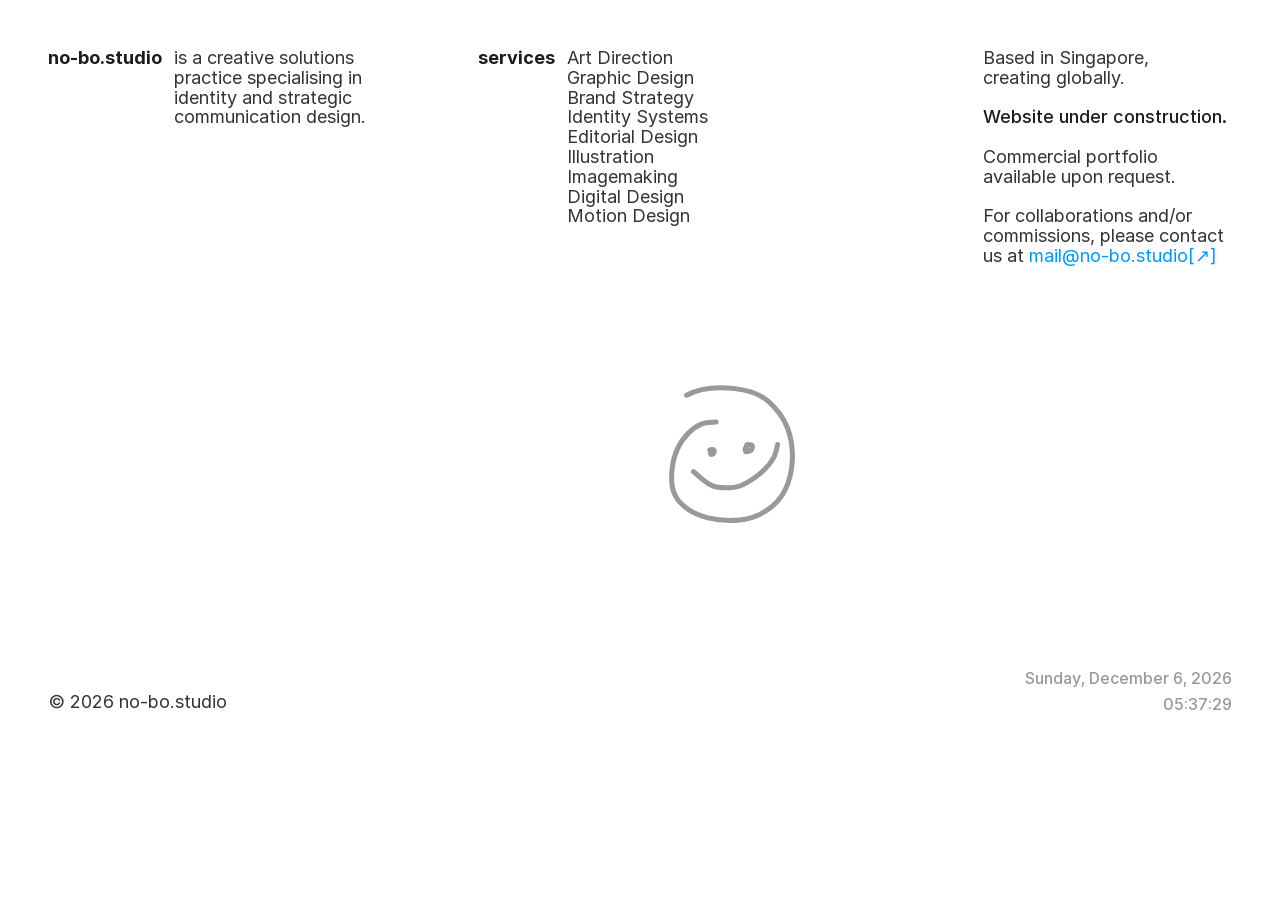
==== index.html @ 155f30db "refactoring" ====
<!doctype html>
<!-- Made in Framer · framer.com -->
<!-- Published Nov 24, 2026, 9:16 AM UTC -->
<html dir="ltr">
<head><script>(function(){var p=location.pathname;if(p.endsWith("/index.html")){history.replaceState(null,"",p.slice(0,-10))}})()</script><script>(function(){document.addEventListener("click",function(e){if(e.defaultPrevented||e.button!==0||e.metaKey||e.ctrlKey||e.shiftKey||e.altKey)return;var a=e.target&&e.target.closest?e.target.closest("a[href]"):null;if(!a)return;if(a.target&&a.target!=="_self")return;if(a.hasAttribute("download"))return;var href=a.getAttribute("href")||"";if(href.charAt(0)==="#")return;var u;try{u=new URL(a.href,location.href)}catch(err){return}if(u.origin!==location.origin)return;if(u.pathname===location.pathname&&u.hash)return;e.preventDefault();e.stopPropagation();location.assign(u.href)},true)})()</script><script>(function(){var M={"/sites/2MaW5WL0p1SSIeiV3jXvxr/searchIndex-KwrxrDygIwGu.json":"assets/framerusercontent.com/sites/2MaW5WL0p1SSIeiV3jXvxr/searchIndex-KwrxrDygIwGu.json","/sites/icons/default-favicon-light.v1.png":"assets/framerusercontent.com/sites/icons/default-favicon-light.v1.png","/sites/icons/default-favicon-dark.v1.png":"assets/framerusercontent.com/sites/icons/default-favicon-dark.v1.png","/sites/icons/default-touch-icon.v3.png":"assets/framerusercontent.com/sites/icons/default-touch-icon.v3.png","/assets/DpPBYI0sL4fYLgAkX8KXOPVt7c.woff2":"assets/framerusercontent.com/assets/DpPBYI0sL4fYLgAkX8KXOPVt7c.woff2","/assets/4RAEQdEOrcnDkhHiiCbJOw92Lk.woff2":"assets/framerusercontent.com/assets/4RAEQdEOrcnDkhHiiCbJOw92Lk.woff2","/assets/1K3W8DizY3v4emK8Mb08YHxTbs.woff2":"assets/framerusercontent.com/assets/1K3W8DizY3v4emK8Mb08YHxTbs.woff2","/assets/tUSCtfYVM1I1IchuyCwz9gDdQ.woff2":"assets/framerusercontent.com/assets/tUSCtfYVM1I1IchuyCwz9gDdQ.woff2","/assets/VgYFWiwsAC5OYxAycRXXvhze58.woff2":"assets/framerusercontent.com/assets/VgYFWiwsAC5OYxAycRXXvhze58.woff2","/assets/syRNPWzAMIrcJ3wIlPIP43KjQs.woff2":"assets/framerusercontent.com/assets/syRNPWzAMIrcJ3wIlPIP43KjQs.woff2","/assets/GIryZETIX4IFypco5pYZONKhJIo.woff2":"assets/framerusercontent.com/assets/GIryZETIX4IFypco5pYZONKhJIo.woff2","/assets/5vvr9Vy74if2I6bQbJvbw7SY1pQ.woff2":"assets/framerusercontent.com/assets/5vvr9Vy74if2I6bQbJvbw7SY1pQ.woff2","/assets/EOr0mi4hNtlgWNn9if640EZzXCo.woff2":"assets/framerusercontent.com/assets/EOr0mi4hNtlgWNn9if640EZzXCo.woff2","/assets/Y9k9QrlZAqio88Klkmbd8VoMQc.woff2":"assets/framerusercontent.com/assets/Y9k9QrlZAqio88Klkmbd8VoMQc.woff2","/assets/OYrD2tBIBPvoJXiIHnLoOXnY9M.woff2":"assets/framerusercontent.com/assets/OYrD2tBIBPvoJXiIHnLoOXnY9M.woff2","/assets/JeYwfuaPfZHQhEG8U5gtPDZ7WQ.woff2":"assets/framerusercontent.com/assets/JeYwfuaPfZHQhEG8U5gtPDZ7WQ.woff2","/assets/GrgcKwrN6d3Uz8EwcLHZxwEfC4.woff2":"assets/framerusercontent.com/assets/GrgcKwrN6d3Uz8EwcLHZxwEfC4.woff2","/assets/b6Y37FthZeALduNqHicBT6FutY.woff2":"assets/framerusercontent.com/assets/b6Y37FthZeALduNqHicBT6FutY.woff2","/assets/5A3Ce6C9YYmCjpQx9M4inSaKU.woff2":"assets/framerusercontent.com/assets/5A3Ce6C9YYmCjpQx9M4inSaKU.woff2","/assets/Qx95Xyt0Ka3SGhinnbXIGpEIyP4.woff2":"assets/framerusercontent.com/assets/Qx95Xyt0Ka3SGhinnbXIGpEIyP4.woff2","/assets/6mJuEAguuIuMog10gGvH5d3cl8.woff2":"assets/framerusercontent.com/assets/6mJuEAguuIuMog10gGvH5d3cl8.woff2","/assets/xYYWaj7wCU5zSQH0eXvSaS19wo.woff2":"assets/framerusercontent.com/assets/xYYWaj7wCU5zSQH0eXvSaS19wo.woff2","/assets/otTaNuNpVK4RbdlT7zDDdKvQBA.woff2":"assets/framerusercontent.com/assets/otTaNuNpVK4RbdlT7zDDdKvQBA.woff2","/assets/UjlFhCnUjxhNfep4oYBPqnEssyo.woff2":"assets/framerusercontent.com/assets/UjlFhCnUjxhNfep4oYBPqnEssyo.woff2","/assets/DolVirEGb34pEXEp8t8FQBSK4.woff2":"assets/framerusercontent.com/assets/DolVirEGb34pEXEp8t8FQBSK4.woff2","/sites/2MaW5WL0p1SSIeiV3jXvxr/rolldown-runtime.Bi-D_2cA.mjs":"assets/framerusercontent.com/sites/2MaW5WL0p1SSIeiV3jXvxr/rolldown-runtime.Bi-D_2cA.mjs","/sites/2MaW5WL0p1SSIeiV3jXvxr/react.Dxe_2v0O.mjs":"assets/framerusercontent.com/sites/2MaW5WL0p1SSIeiV3jXvxr/react.Dxe_2v0O.mjs","/sites/2MaW5WL0p1SSIeiV3jXvxr/framer.CsSkFF8_.mjs":"assets/framerusercontent.com/sites/2MaW5WL0p1SSIeiV3jXvxr/framer.CsSkFF8_.mjs","/sites/2MaW5WL0p1SSIeiV3jXvxr/motion.CuwoY8aL.mjs":"assets/framerusercontent.com/sites/2MaW5WL0p1SSIeiV3jXvxr/motion.CuwoY8aL.mjs","/sites/2MaW5WL0p1SSIeiV3jXvxr/mVbZShOIc-nPFTqxJP7Fo9s9KqLX1PnK6r_qUOQR1Wk._Ci90Tkh.mjs":"assets/framerusercontent.com/sites/2MaW5WL0p1SSIeiV3jXvxr/mVbZShOIc-nPFTqxJP7Fo9s9KqLX1PnK6r_qUOQR1Wk._Ci90Tkh.mjs","/sites/2MaW5WL0p1SSIeiV3jXvxr/shared-lib.SWsZBA0j.mjs":"assets/framerusercontent.com/sites/2MaW5WL0p1SSIeiV3jXvxr/shared-lib.SWsZBA0j.mjs","/sites/2MaW5WL0p1SSIeiV3jXvxr/script_main.DWJBTJcv.mjs":"assets/framerusercontent.com/sites/2MaW5WL0p1SSIeiV3jXvxr/script_main.DWJBTJcv.mjs","/sites/2MaW5WL0p1SSIeiV3jXvxr/SitesNotFoundPage.js@1.4.BOHQ73QI.mjs":"assets/framerusercontent.com/sites/2MaW5WL0p1SSIeiV3jXvxr/SitesNotFoundPage.js@1.4.BOHQ73QI.mjs","/sites/2MaW5WL0p1SSIeiV3jXvxr/aohXcfCEH7eLshUz3Ru8hwERbjwVtxq5cCDnwgn579k.DuET703B.mjs":"assets/framerusercontent.com/sites/2MaW5WL0p1SSIeiV3jXvxr/aohXcfCEH7eLshUz3Ru8hwERbjwVtxq5cCDnwgn579k.DuET703B.mjs","/sites/2MaW5WL0p1SSIeiV3jXvxr/PX9hIOIVM.DWhvZEci.mjs":"assets/framerusercontent.com/sites/2MaW5WL0p1SSIeiV3jXvxr/PX9hIOIVM.DWhvZEci.mjs","/assets/hyOgCu0Xnghbimh0pE8QTvtt2AU.woff2":"assets/framerusercontent.com/assets/hyOgCu0Xnghbimh0pE8QTvtt2AU.woff2","/assets/NeGmSOXrPBfEFIy5YZeHq17LEDA.woff2":"assets/framerusercontent.com/assets/NeGmSOXrPBfEFIy5YZeHq17LEDA.woff2","/assets/oYaAX5himiTPYuN8vLWnqBbfD2s.woff2":"assets/framerusercontent.com/assets/oYaAX5himiTPYuN8vLWnqBbfD2s.woff2","/assets/lEJLP4R0yuCaMCjSXYHtJw72M.woff2":"assets/framerusercontent.com/assets/lEJLP4R0yuCaMCjSXYHtJw72M.woff2","/assets/cRJyLNuTJR5jbyKzGi33wU9cqIQ.woff2":"assets/framerusercontent.com/assets/cRJyLNuTJR5jbyKzGi33wU9cqIQ.woff2","/assets/1ZFS7N918ojhhd0nQWdj3jz4w.woff2":"assets/framerusercontent.com/assets/1ZFS7N918ojhhd0nQWdj3jz4w.woff2","/assets/A0Wcc7NgXMjUuFdquHDrIZpzZw0.woff2":"assets/framerusercontent.com/assets/A0Wcc7NgXMjUuFdquHDrIZpzZw0.woff2","/assets/d3tHnaQIAeqiE5hGcRw4mmgWYU.woff2":"assets/framerusercontent.com/assets/d3tHnaQIAeqiE5hGcRw4mmgWYU.woff2","/third-party-assets/fontshare/":"assets/framerusercontent.com/third-party-assets/fontshare/index","/sites/2MaW5WL0p1SSIeiV3jXvxr/chunk.sFqYMxFT.DklLW49V.mjs":"assets/framerusercontent.com/sites/2MaW5WL0p1SSIeiV3jXvxr/chunk.sFqYMxFT.DklLW49V.mjs","/chunk-RYY4FSEL.mjs":"assets/app.framerstatic.com/chunk-RYY4FSEL.mjs","/chunk-42WXH4JZ.mjs":"assets/app.framerstatic.com/chunk-42WXH4JZ.mjs","/chunk-MXNP2GM4.mjs":"assets/app.framerstatic.com/chunk-MXNP2GM4.mjs","/chunk-WLHSDIGQ.mjs":"assets/app.framerstatic.com/chunk-WLHSDIGQ.mjs","/chunk-5QSN7R54.mjs":"assets/app.framerstatic.com/chunk-5QSN7R54.mjs","/editorbar.YBGK7A4L.mjs":"assets/app.framerstatic.com/editorbar.YBGK7A4L.mjs","/EditButton-OB4AEFGD.mjs":"assets/app.framerstatic.com/EditButton-OB4AEFGD.mjs","/editorbar.IBUAXZGG.css":"assets/app.framerstatic.com/editorbar.IBUAXZGG.css","/render-65KYGUKY.mjs":"assets/app.framerstatic.com/render-65KYGUKY.mjs","/chunk-3SJPTK4G.mjs":"assets/app.framerstatic.com/chunk-3SJPTK4G.mjs","/chunk-PKNDGHWV.mjs":"assets/app.framerstatic.com/chunk-PKNDGHWV.mjs","/chunk-T3EFZ3JU.mjs":"assets/app.framerstatic.com/chunk-T3EFZ3JU.mjs","/chunk-I7MTMVW2.mjs":"assets/app.framerstatic.com/chunk-I7MTMVW2.mjs","/chunk-WV5PYERC.mjs":"assets/app.framerstatic.com/chunk-WV5PYERC.mjs","/chunk-JGH4OEAT.mjs":"assets/app.framerstatic.com/chunk-JGH4OEAT.mjs","/chunk-UQU52PVD.mjs":"assets/app.framerstatic.com/chunk-UQU52PVD.mjs","/chunk-6LOQDKOR.mjs":"assets/app.framerstatic.com/chunk-6LOQDKOR.mjs","/chunk-3RY5YAQT.mjs":"assets/app.framerstatic.com/chunk-3RY5YAQT.mjs","/chunk-RXWDLVFT.mjs":"assets/app.framerstatic.com/chunk-RXWDLVFT.mjs","/chunk-CAERTWB7.mjs":"assets/app.framerstatic.com/chunk-CAERTWB7.mjs","/chunk-GNGFTJOE.mjs":"assets/app.framerstatic.com/chunk-GNGFTJOE.mjs","/chunk-X2LIJUAW.mjs":"assets/app.framerstatic.com/chunk-X2LIJUAW.mjs","/chunk-4LRWIK5D.mjs":"assets/app.framerstatic.com/chunk-4LRWIK5D.mjs","/chunk-HDAHN67Z.mjs":"assets/app.framerstatic.com/chunk-HDAHN67Z.mjs","/chunk-SCCCCPCG.mjs":"assets/app.framerstatic.com/chunk-SCCCCPCG.mjs","/chunk-QDCZOT6I.mjs":"assets/app.framerstatic.com/chunk-QDCZOT6I.mjs","/chunk-P4GS252O.mjs":"assets/app.framerstatic.com/chunk-P4GS252O.mjs","/chunk-JSNYRYM6.mjs":"assets/app.framerstatic.com/chunk-JSNYRYM6.mjs","/chunk-5T53KDGV.mjs":"assets/app.framerstatic.com/chunk-5T53KDGV.mjs","/chunk-3UQ5C4AE.mjs":"assets/app.framerstatic.com/chunk-3UQ5C4AE.mjs","/chunk-D3BIVQHH.mjs":"assets/app.framerstatic.com/chunk-D3BIVQHH.mjs","/chunk-C2OZNJJN.mjs":"assets/app.framerstatic.com/chunk-C2OZNJJN.mjs","/chunk-RMEGI76Q.mjs":"assets/app.framerstatic.com/chunk-RMEGI76Q.mjs","/chunk-S26LN3IY.mjs":"assets/app.framerstatic.com/chunk-S26LN3IY.mjs","/chunk-NZYBUZMG.mjs":"assets/app.framerstatic.com/chunk-NZYBUZMG.mjs","/chunk-FIJLBKPU.mjs":"assets/app.framerstatic.com/chunk-FIJLBKPU.mjs","/chunk-V3C5CSFI.mjs":"assets/app.framerstatic.com/chunk-V3C5CSFI.mjs","/chunk-OUQ7QHER.mjs":"assets/app.framerstatic.com/chunk-OUQ7QHER.mjs","/chunk-HGO5MPGE.mjs":"assets/app.framerstatic.com/chunk-HGO5MPGE.mjs","/chunk-6ACR5S7Z.mjs":"assets/app.framerstatic.com/chunk-6ACR5S7Z.mjs","/chunk-MPTFWPOB.mjs":"assets/app.framerstatic.com/chunk-MPTFWPOB.mjs","/chunk-BVAR37OC.mjs":"assets/app.framerstatic.com/chunk-BVAR37OC.mjs","/chunk-N27G2WQY.mjs":"assets/app.framerstatic.com/chunk-N27G2WQY.mjs","/chunk-E2B4PANW.mjs":"assets/app.framerstatic.com/chunk-E2B4PANW.mjs","/chunk-IHWNO6UM.mjs":"assets/app.framerstatic.com/chunk-IHWNO6UM.mjs","/chunk-SAZULEG5.mjs":"assets/app.framerstatic.com/chunk-SAZULEG5.mjs","/chunk-73DCT4FW.mjs":"assets/app.framerstatic.com/chunk-73DCT4FW.mjs","/chunk-L2QYKMOJ.mjs":"assets/app.framerstatic.com/chunk-L2QYKMOJ.mjs","/chunk-N7B4X7FB.mjs":"assets/app.framerstatic.com/chunk-N7B4X7FB.mjs","/chunk-Q652OIYH.mjs":"assets/app.framerstatic.com/chunk-Q652OIYH.mjs","/chunk-FNXVRUN6.mjs":"assets/app.framerstatic.com/chunk-FNXVRUN6.mjs","/chunk-DVLP366F.mjs":"assets/app.framerstatic.com/chunk-DVLP366F.mjs","/chunk-NU7BJZ44.mjs":"assets/app.framerstatic.com/chunk-NU7BJZ44.mjs","/chunk-SPWEZONX.mjs":"assets/app.framerstatic.com/chunk-SPWEZONX.mjs","/chunk-N4BXE2AG.mjs":"assets/app.framerstatic.com/chunk-N4BXE2AG.mjs","/chunk-EZMDKA7N.mjs":"assets/app.framerstatic.com/chunk-EZMDKA7N.mjs","/chunk-IAW7TGBB.mjs":"assets/app.framerstatic.com/chunk-IAW7TGBB.mjs","/chunk-DHZWEIEI.mjs":"assets/app.framerstatic.com/chunk-DHZWEIEI.mjs","/chunk-SUBNU7AC.mjs":"assets/app.framerstatic.com/chunk-SUBNU7AC.mjs","/chunk-EHVYGNVJ.mjs":"assets/app.framerstatic.com/chunk-EHVYGNVJ.mjs","/chunk-S2C65JSS.mjs":"assets/app.framerstatic.com/chunk-S2C65JSS.mjs","/chunk-ZFHRVFFY.mjs":"assets/app.framerstatic.com/chunk-ZFHRVFFY.mjs","/chunk-AYYBTPZU.mjs":"assets/app.framerstatic.com/chunk-AYYBTPZU.mjs","/chunk-STDMHL4N.mjs":"assets/app.framerstatic.com/chunk-STDMHL4N.mjs","/chunk-VBCXFFMV.mjs":"assets/app.framerstatic.com/chunk-VBCXFFMV.mjs","/chunk-TNIU34OT.mjs":"assets/app.framerstatic.com/chunk-TNIU34OT.mjs","/chunk-36CHR5VT.mjs":"assets/app.framerstatic.com/chunk-36CHR5VT.mjs","/chunk-I4WV5YGI.mjs":"assets/app.framerstatic.com/chunk-I4WV5YGI.mjs","/chunk-GL2DDCC4.mjs":"assets/app.framerstatic.com/chunk-GL2DDCC4.mjs","/chunk-2BUQYWAH.mjs":"assets/app.framerstatic.com/chunk-2BUQYWAH.mjs","/chunk-PDKBVTLH.mjs":"assets/app.framerstatic.com/chunk-PDKBVTLH.mjs","/chunk-5J75RUHV.mjs":"assets/app.framerstatic.com/chunk-5J75RUHV.mjs","/chunk-5S6GKLNN.mjs":"assets/app.framerstatic.com/chunk-5S6GKLNN.mjs","/chunk-FUQZY6JN.mjs":"assets/app.framerstatic.com/chunk-FUQZY6JN.mjs","/chunk-GV47JEYI.mjs":"assets/app.framerstatic.com/chunk-GV47JEYI.mjs","/chunk-GHARU3XL.mjs":"assets/app.framerstatic.com/chunk-GHARU3XL.mjs","/chunk-SJ7DPF6D.mjs":"assets/app.framerstatic.com/chunk-SJ7DPF6D.mjs","/chunk-R2S4D7RI.mjs":"assets/app.framerstatic.com/chunk-R2S4D7RI.mjs","/chunk-R4EK2ZR6.mjs":"assets/app.framerstatic.com/chunk-R4EK2ZR6.mjs","/chunk-XVUSVSNR.mjs":"assets/app.framerstatic.com/chunk-XVUSVSNR.mjs","/chunk-E5B536XW.mjs":"assets/app.framerstatic.com/chunk-E5B536XW.mjs","/chunk-IMRSUNRW.mjs":"assets/app.framerstatic.com/chunk-IMRSUNRW.mjs","/chunk-2MT7RTZU.mjs":"assets/app.framerstatic.com/chunk-2MT7RTZU.mjs","/chunk-EJODT6IP.mjs":"assets/app.framerstatic.com/chunk-EJODT6IP.mjs","/chunk-HQMZV6DP.mjs":"assets/app.framerstatic.com/chunk-HQMZV6DP.mjs","/chunk-JC352MJC.mjs":"assets/app.framerstatic.com/chunk-JC352MJC.mjs","/chunk-WBRHMFUJ.mjs":"assets/app.framerstatic.com/chunk-WBRHMFUJ.mjs","/chunk-Z5HMR6I5.mjs":"assets/app.framerstatic.com/chunk-Z5HMR6I5.mjs","/chunk-IPJJDYIR.mjs":"assets/app.framerstatic.com/chunk-IPJJDYIR.mjs","/chunk-BLSKQ6TG.mjs":"assets/app.framerstatic.com/chunk-BLSKQ6TG.mjs","/chunk-JHU5KKUH.mjs":"assets/app.framerstatic.com/chunk-JHU5KKUH.mjs","/chunk-RYFGM7EN.mjs":"assets/app.framerstatic.com/chunk-RYFGM7EN.mjs","/chunk-ETLWQA6D.mjs":"assets/app.framerstatic.com/chunk-ETLWQA6D.mjs","/chunk-Y55C467E.mjs":"assets/app.framerstatic.com/chunk-Y55C467E.mjs","/chunk-UCJJ5JNT.mjs":"assets/app.framerstatic.com/chunk-UCJJ5JNT.mjs","/chunk-GCZBEZS4.mjs":"assets/app.framerstatic.com/chunk-GCZBEZS4.mjs","/chunk-6XCHZ6JF.mjs":"assets/app.framerstatic.com/chunk-6XCHZ6JF.mjs","/chunk-TU5EZ6HY.mjs":"assets/app.framerstatic.com/chunk-TU5EZ6HY.mjs","/chunk-4GL23XDC.mjs":"assets/app.framerstatic.com/chunk-4GL23XDC.mjs","/chunk-5XPTMCOL.mjs":"assets/app.framerstatic.com/chunk-5XPTMCOL.mjs","/chunk-OQKRZLQK.mjs":"assets/app.framerstatic.com/chunk-OQKRZLQK.mjs","/chunk-KXSQRZ7J.mjs":"assets/app.framerstatic.com/chunk-KXSQRZ7J.mjs","/chunk-EHWAAKT7.mjs":"assets/app.framerstatic.com/chunk-EHWAAKT7.mjs","/chunk-JM5XONPQ.mjs":"assets/app.framerstatic.com/chunk-JM5XONPQ.mjs","/chunk-MYSAMYRY.mjs":"assets/app.framerstatic.com/chunk-MYSAMYRY.mjs","/chunk-XFC6OVIX.mjs":"assets/app.framerstatic.com/chunk-XFC6OVIX.mjs","/chunk-2Z4UPA7G.mjs":"assets/app.framerstatic.com/chunk-2Z4UPA7G.mjs","/chunk-HXTI6XJ4.mjs":"assets/app.framerstatic.com/chunk-HXTI6XJ4.mjs","/chunk-CDPPSWHD.mjs":"assets/app.framerstatic.com/chunk-CDPPSWHD.mjs","/chunk-D3SZBJZX.mjs":"assets/app.framerstatic.com/chunk-D3SZBJZX.mjs","/chunk-PPVLWIXN.mjs":"assets/app.framerstatic.com/chunk-PPVLWIXN.mjs","/chunk-LB6X3CLW.mjs":"assets/app.framerstatic.com/chunk-LB6X3CLW.mjs","/chunk-HDO2UBC4.mjs":"assets/app.framerstatic.com/chunk-HDO2UBC4.mjs","/chunk-IV6636GP.mjs":"assets/app.framerstatic.com/chunk-IV6636GP.mjs","/chunk-65U5SPEK.mjs":"assets/app.framerstatic.com/chunk-65U5SPEK.mjs","/chunk-OGQCKB6U.mjs":"assets/app.framerstatic.com/chunk-OGQCKB6U.mjs","/chunk-3BNSQ6R3.mjs":"assets/app.framerstatic.com/chunk-3BNSQ6R3.mjs","/chunk-YY75G3LC.mjs":"assets/app.framerstatic.com/chunk-YY75G3LC.mjs","/chunk-YV5BFUPQ.mjs":"assets/app.framerstatic.com/chunk-YV5BFUPQ.mjs","/chunk-47P32JLD.mjs":"assets/app.framerstatic.com/chunk-47P32JLD.mjs","/chunk-B7BQE4AL.mjs":"assets/app.framerstatic.com/chunk-B7BQE4AL.mjs","/chunk-KTKATVTP.mjs":"assets/app.framerstatic.com/chunk-KTKATVTP.mjs","/chunk-WPWSHZF5.mjs":"assets/app.framerstatic.com/chunk-WPWSHZF5.mjs","/chunk-44GVXXDT.mjs":"assets/app.framerstatic.com/chunk-44GVXXDT.mjs","/chunk-L3YVT7EC.mjs":"assets/app.framerstatic.com/chunk-L3YVT7EC.mjs","/chunk-5KYL5TZI.mjs":"assets/app.framerstatic.com/chunk-5KYL5TZI.mjs","/chunk-SQ6A2IIP.mjs":"assets/app.framerstatic.com/chunk-SQ6A2IIP.mjs","/chunk-F6QL2AIZ.mjs":"assets/app.framerstatic.com/chunk-F6QL2AIZ.mjs","/chunk-QTR6HXNT.mjs":"assets/app.framerstatic.com/chunk-QTR6HXNT.mjs","/chunk-42CIUZMR.mjs":"assets/app.framerstatic.com/chunk-42CIUZMR.mjs","/chunk-R5KKA5LS.mjs":"assets/app.framerstatic.com/chunk-R5KKA5LS.mjs","/chunk-E6Z62TTN.mjs":"assets/app.framerstatic.com/chunk-E6Z62TTN.mjs","/chunk-YT5HHZEW.mjs":"assets/app.framerstatic.com/chunk-YT5HHZEW.mjs","/chunk-K6L5GVTR.mjs":"assets/app.framerstatic.com/chunk-K6L5GVTR.mjs","/chunk-C66LYCLJ.mjs":"assets/app.framerstatic.com/chunk-C66LYCLJ.mjs","/chunk-4ZT5FTBN.mjs":"assets/app.framerstatic.com/chunk-4ZT5FTBN.mjs","/chunk-S2FHOYIY.mjs":"assets/app.framerstatic.com/chunk-S2FHOYIY.mjs","/chunk-W6JMGLYX.mjs":"assets/app.framerstatic.com/chunk-W6JMGLYX.mjs","/chunk-QNOOB75K.mjs":"assets/app.framerstatic.com/chunk-QNOOB75K.mjs","/chunk-LYHCYR5Y.mjs":"assets/app.framerstatic.com/chunk-LYHCYR5Y.mjs","/chunk-P6Q3LWLD.mjs":"assets/app.framerstatic.com/chunk-P6Q3LWLD.mjs","/chunk-LJSYJA5R.mjs":"assets/app.framerstatic.com/chunk-LJSYJA5R.mjs","/chunk-W4K45MJ6.mjs":"assets/app.framerstatic.com/chunk-W4K45MJ6.mjs","/chunk-PMKXZ4WJ.mjs":"assets/app.framerstatic.com/chunk-PMKXZ4WJ.mjs","/chunk-DWEQS5LX.mjs":"assets/app.framerstatic.com/chunk-DWEQS5LX.mjs","/chunk-PP2DUQOO.mjs":"assets/app.framerstatic.com/chunk-PP2DUQOO.mjs","/chunk-GQBRCDYK.mjs":"assets/app.framerstatic.com/chunk-GQBRCDYK.mjs","/chunk-E72JYPC5.mjs":"assets/app.framerstatic.com/chunk-E72JYPC5.mjs","/chunk-G3KF7MVA.mjs":"assets/app.framerstatic.com/chunk-G3KF7MVA.mjs","/chunk-V5N5MYOO.mjs":"assets/app.framerstatic.com/chunk-V5N5MYOO.mjs","/chunk-P7RVVTNH.mjs":"assets/app.framerstatic.com/chunk-P7RVVTNH.mjs","/chunk-TS24LVSZ.mjs":"assets/app.framerstatic.com/chunk-TS24LVSZ.mjs","/chunk-B2EH73GW.mjs":"assets/app.framerstatic.com/chunk-B2EH73GW.mjs","/chunk-VD6KMVU6.mjs":"assets/app.framerstatic.com/chunk-VD6KMVU6.mjs","/chunk-RM2JK3Y4.mjs":"assets/app.framerstatic.com/chunk-RM2JK3Y4.mjs","/chunk-MJKUC5N4.mjs":"assets/app.framerstatic.com/chunk-MJKUC5N4.mjs","/chunk-AZXT5MI7.mjs":"assets/app.framerstatic.com/chunk-AZXT5MI7.mjs","/chunk-JX62DR2S.mjs":"assets/app.framerstatic.com/chunk-JX62DR2S.mjs","/chunk-55TARNRL.mjs":"assets/app.framerstatic.com/chunk-55TARNRL.mjs","/chunk-3RZKUGJU.mjs":"assets/app.framerstatic.com/chunk-3RZKUGJU.mjs","/chunk-ZN6XA7TQ.mjs":"assets/app.framerstatic.com/chunk-ZN6XA7TQ.mjs","/chunk-4HRYW54D.mjs":"assets/app.framerstatic.com/chunk-4HRYW54D.mjs","/chunk-QMCKFPIA.mjs":"assets/app.framerstatic.com/chunk-QMCKFPIA.mjs","/chunk-GZJMD5PQ.mjs":"assets/app.framerstatic.com/chunk-GZJMD5PQ.mjs","/chunk-EKYJNLIX.mjs":"assets/app.framerstatic.com/chunk-EKYJNLIX.mjs","/chunk-SJ5ZASSS.mjs":"assets/app.framerstatic.com/chunk-SJ5ZASSS.mjs","/chunk-I5YNBBIS.mjs":"assets/app.framerstatic.com/chunk-I5YNBBIS.mjs","/chunk-R42XQ7VY.mjs":"assets/app.framerstatic.com/chunk-R42XQ7VY.mjs","/chunk-AM4LK65D.mjs":"assets/app.framerstatic.com/chunk-AM4LK65D.mjs","/chunk-FYI3WVDW.mjs":"assets/app.framerstatic.com/chunk-FYI3WVDW.mjs","/chunk-YS3B4HMG.mjs":"assets/app.framerstatic.com/chunk-YS3B4HMG.mjs","/chunk-XFJO2D5H.mjs":"assets/app.framerstatic.com/chunk-XFJO2D5H.mjs","/chunk-V6H3EL63.mjs":"assets/app.framerstatic.com/chunk-V6H3EL63.mjs","/chunk-JWGMWLDG.mjs":"assets/app.framerstatic.com/chunk-JWGMWLDG.mjs","/chunk-3DO2FQVH.mjs":"assets/app.framerstatic.com/chunk-3DO2FQVH.mjs","/chunk-P5P54LX6.mjs":"assets/app.framerstatic.com/chunk-P5P54LX6.mjs","/chunk-IMG6DEFK.mjs":"assets/app.framerstatic.com/chunk-IMG6DEFK.mjs","/chunk-UAFAQVPO.mjs":"assets/app.framerstatic.com/chunk-UAFAQVPO.mjs","/chunk-R3RMO3B5.mjs":"assets/app.framerstatic.com/chunk-R3RMO3B5.mjs","/chunk-7WJ42D6X.mjs":"assets/app.framerstatic.com/chunk-7WJ42D6X.mjs","/chunk-XNIFBQQE.mjs":"assets/app.framerstatic.com/chunk-XNIFBQQE.mjs","/chunk-X27LL6OM.mjs":"assets/app.framerstatic.com/chunk-X27LL6OM.mjs","/chunk-KQFSP5HO.mjs":"assets/app.framerstatic.com/chunk-KQFSP5HO.mjs","/chunk-R23XQVNE.mjs":"assets/app.framerstatic.com/chunk-R23XQVNE.mjs","/chunk-V3XWMOW5.mjs":"assets/app.framerstatic.com/chunk-V3XWMOW5.mjs","/chunk-3JXINZRV.mjs":"assets/app.framerstatic.com/chunk-3JXINZRV.mjs","/chunk-MYL546Y2.mjs":"assets/app.framerstatic.com/chunk-MYL546Y2.mjs","/chunk-ISW56VHA.mjs":"assets/app.framerstatic.com/chunk-ISW56VHA.mjs","/chunk-FWZ2NLE7.mjs":"assets/app.framerstatic.com/chunk-FWZ2NLE7.mjs","/chunk-O5WG5ZBQ.mjs":"assets/app.framerstatic.com/chunk-O5WG5ZBQ.mjs","/chunk-3PRKS5EZ.mjs":"assets/app.framerstatic.com/chunk-3PRKS5EZ.mjs","/chunk-LVTM6NBN.mjs":"assets/app.framerstatic.com/chunk-LVTM6NBN.mjs","/chunk-AHBUMA74.mjs":"assets/app.framerstatic.com/chunk-AHBUMA74.mjs","/chunk-TRVJY6EG.mjs":"assets/app.framerstatic.com/chunk-TRVJY6EG.mjs","/chunk-LXU2WA5P.mjs":"assets/app.framerstatic.com/chunk-LXU2WA5P.mjs","/chunk-C2K5WN7U.mjs":"assets/app.framerstatic.com/chunk-C2K5WN7U.mjs","/chunk-URU7V73L.mjs":"assets/app.framerstatic.com/chunk-URU7V73L.mjs","/chunk-LM5CTTO2.mjs":"assets/app.framerstatic.com/chunk-LM5CTTO2.mjs","/chunk-QFU6OGL3.mjs":"assets/app.framerstatic.com/chunk-QFU6OGL3.mjs","/chunk-NJXSBLUG.mjs":"assets/app.framerstatic.com/chunk-NJXSBLUG.mjs","/chunk-B5RAPL46.mjs":"assets/app.framerstatic.com/chunk-B5RAPL46.mjs","/chunk-WBTAMOXF.mjs":"assets/app.framerstatic.com/chunk-WBTAMOXF.mjs","/chunk-MSHSIAEI.mjs":"assets/app.framerstatic.com/chunk-MSHSIAEI.mjs","/chunk-FZ6XN7HW.mjs":"assets/app.framerstatic.com/chunk-FZ6XN7HW.mjs","/chunk-RNHTTH2C.mjs":"assets/app.framerstatic.com/chunk-RNHTTH2C.mjs","/chunk-Q6UY42VS.mjs":"assets/app.framerstatic.com/chunk-Q6UY42VS.mjs","/chunk-WRBBN7SY.mjs":"assets/app.framerstatic.com/chunk-WRBBN7SY.mjs","/chunk-2CEDOG4D.mjs":"assets/app.framerstatic.com/chunk-2CEDOG4D.mjs","/chunk-REJ2XCEK.mjs":"assets/app.framerstatic.com/chunk-REJ2XCEK.mjs","/chunk-2Z6RNT3X.mjs":"assets/app.framerstatic.com/chunk-2Z6RNT3X.mjs","/chunk-6GEOGNHE.mjs":"assets/app.framerstatic.com/chunk-6GEOGNHE.mjs","/chunk-YSP5ZHDJ.mjs":"assets/app.framerstatic.com/chunk-YSP5ZHDJ.mjs","/chunk-J3A5W6BK.mjs":"assets/app.framerstatic.com/chunk-J3A5W6BK.mjs","/chunk-UZNETSBG.mjs":"assets/app.framerstatic.com/chunk-UZNETSBG.mjs","/chunk-D4LI4F72.mjs":"assets/app.framerstatic.com/chunk-D4LI4F72.mjs","/chunk-EIH2JWGG.mjs":"assets/app.framerstatic.com/chunk-EIH2JWGG.mjs","/chunk-LUZ6ND5K.mjs":"assets/app.framerstatic.com/chunk-LUZ6ND5K.mjs","/chunk-BWOBSYK2.mjs":"assets/app.framerstatic.com/chunk-BWOBSYK2.mjs","/chunk-7JB7LKQK.mjs":"assets/app.framerstatic.com/chunk-7JB7LKQK.mjs","/chunk-AYNVEX5D.mjs":"assets/app.framerstatic.com/chunk-AYNVEX5D.mjs","/chunk-EQBCTBZ3.mjs":"assets/app.framerstatic.com/chunk-EQBCTBZ3.mjs","/chunk-2FCXHKEL.mjs":"assets/app.framerstatic.com/chunk-2FCXHKEL.mjs","/chunk-DDQ2IDFF.mjs":"assets/app.framerstatic.com/chunk-DDQ2IDFF.mjs","/chunk-EZMKBVIS.mjs":"assets/app.framerstatic.com/chunk-EZMKBVIS.mjs","/chunk-PWPT6KBA.mjs":"assets/app.framerstatic.com/chunk-PWPT6KBA.mjs","/chunk-EYMNQYLM.mjs":"assets/app.framerstatic.com/chunk-EYMNQYLM.mjs","/chunk-LDHZF6XE.mjs":"assets/app.framerstatic.com/chunk-LDHZF6XE.mjs","/chunk-ARJ7WQTJ.mjs":"assets/app.framerstatic.com/chunk-ARJ7WQTJ.mjs","/chunk-SWYZG2NI.mjs":"assets/app.framerstatic.com/chunk-SWYZG2NI.mjs","/chunk-4JY5UMT2.mjs":"assets/app.framerstatic.com/chunk-4JY5UMT2.mjs","/chunk-3CKYEPG2.mjs":"assets/app.framerstatic.com/chunk-3CKYEPG2.mjs","/chunk-5SCC76R2.mjs":"assets/app.framerstatic.com/chunk-5SCC76R2.mjs","/chunk-L5AQ4LH7.mjs":"assets/app.framerstatic.com/chunk-L5AQ4LH7.mjs","/chunk-FBYS4Y3C.mjs":"assets/app.framerstatic.com/chunk-FBYS4Y3C.mjs","/chunk-3WKMMIQB.mjs":"assets/app.framerstatic.com/chunk-3WKMMIQB.mjs","/chunk-JCRNZQG6.mjs":"assets/app.framerstatic.com/chunk-JCRNZQG6.mjs","/chunk-K4MAAOA5.mjs":"assets/app.framerstatic.com/chunk-K4MAAOA5.mjs","/chunk-EAUMDN6M.mjs":"assets/app.framerstatic.com/chunk-EAUMDN6M.mjs","/chunk-VPDJYJ6F.mjs":"assets/app.framerstatic.com/chunk-VPDJYJ6F.mjs","/chunk-R7Z3KLXQ.mjs":"assets/app.framerstatic.com/chunk-R7Z3KLXQ.mjs","/chunk-FCDW3NMC.mjs":"assets/app.framerstatic.com/chunk-FCDW3NMC.mjs","/chunk-RJVD5SHM.mjs":"assets/app.framerstatic.com/chunk-RJVD5SHM.mjs","/chunk-FN3PMT3K.mjs":"assets/app.framerstatic.com/chunk-FN3PMT3K.mjs","/chunk-R3EYWWKL.mjs":"assets/app.framerstatic.com/chunk-R3EYWWKL.mjs","/chunk-UUJZFRP4.mjs":"assets/app.framerstatic.com/chunk-UUJZFRP4.mjs","/chunk-RQAF2T3L.mjs":"assets/app.framerstatic.com/chunk-RQAF2T3L.mjs","/chunk-HTBRLWIL.mjs":"assets/app.framerstatic.com/chunk-HTBRLWIL.mjs","/chunk-5IL6A4G6.mjs":"assets/app.framerstatic.com/chunk-5IL6A4G6.mjs","/chunk-V5O7RBXB.mjs":"assets/app.framerstatic.com/chunk-V5O7RBXB.mjs","/chunk-NIQQNLPF.mjs":"assets/app.framerstatic.com/chunk-NIQQNLPF.mjs","/chunk-CMWKQFSN.mjs":"assets/app.framerstatic.com/chunk-CMWKQFSN.mjs","/chunk-DPHJW6UJ.mjs":"assets/app.framerstatic.com/chunk-DPHJW6UJ.mjs","/chunk-7GKAI4PF.mjs":"assets/app.framerstatic.com/chunk-7GKAI4PF.mjs","/chunk-INAXNNLA.mjs":"assets/app.framerstatic.com/chunk-INAXNNLA.mjs","/chunk-HNLDL4GR.mjs":"assets/app.framerstatic.com/chunk-HNLDL4GR.mjs","/chunk-KZUB7NUV.mjs":"assets/app.framerstatic.com/chunk-KZUB7NUV.mjs","/chunk-JT3NKTG7.mjs":"assets/app.framerstatic.com/chunk-JT3NKTG7.mjs","/chunk-BOLWAZIJ.mjs":"assets/app.framerstatic.com/chunk-BOLWAZIJ.mjs","/chunk-3L3T6TLP.mjs":"assets/app.framerstatic.com/chunk-3L3T6TLP.mjs","/chunk-JCKPR6HO.mjs":"assets/app.framerstatic.com/chunk-JCKPR6HO.mjs","/chunk-XDEZW4UP.mjs":"assets/app.framerstatic.com/chunk-XDEZW4UP.mjs","/dist-7E33OISL.mjs":"assets/app.framerstatic.com/dist-7E33OISL.mjs","/dist-57FPVK77.mjs":"assets/app.framerstatic.com/dist-57FPVK77.mjs","/prosemirror-suggest-DFAYM7QE.mjs":"assets/app.framerstatic.com/prosemirror-suggest-DFAYM7QE.mjs","/dist-5ZVOSTYK.mjs":"assets/app.framerstatic.com/dist-5ZVOSTYK.mjs","/dist-O54ZISA5.mjs":"assets/app.framerstatic.com/dist-O54ZISA5.mjs","/dist-D6AE74Y2.mjs":"assets/app.framerstatic.com/dist-D6AE74Y2.mjs","/dist-JCWXD2W4.mjs":"assets/app.framerstatic.com/dist-JCWXD2W4.mjs","/dist-MKBIL3YM.mjs":"assets/app.framerstatic.com/dist-MKBIL3YM.mjs","/dist-EZBJJDRO.mjs":"assets/app.framerstatic.com/dist-EZBJJDRO.mjs","/InterVariable.latin-5EYCRJRY.woff2":"assets/app.framerstatic.com/InterVariable.latin-5EYCRJRY.woff2","/chunk-BCPS7S34.mjs":"assets/app.framerstatic.com/chunk-BCPS7S34.mjs","/canvas-sandbox-on-page.ZLEQJPO6.css":"assets/app.framerstatic.com/canvas-sandbox-on-page.ZLEQJPO6.css","/chunk-XOZ2QQ2O.mjs":"assets/app.framerstatic.com/chunk-XOZ2QQ2O.mjs","/chunk-PCSDLOUK.mjs":"assets/app.framerstatic.com/chunk-PCSDLOUK.mjs","/chunk-CJWIKYZ7.mjs":"assets/app.framerstatic.com/chunk-CJWIKYZ7.mjs","/chunk-DKJC4UXA.mjs":"assets/app.framerstatic.com/chunk-DKJC4UXA.mjs","/chunk-AZCCYLSA.mjs":"assets/app.framerstatic.com/chunk-AZCCYLSA.mjs","/chunk-QSHYOBNF.mjs":"assets/app.framerstatic.com/chunk-QSHYOBNF.mjs","/chunk-ANS27QTX.mjs":"assets/app.framerstatic.com/chunk-ANS27QTX.mjs","/chunk-75S6PFJX.mjs":"assets/app.framerstatic.com/chunk-75S6PFJX.mjs","/chunk-V7FUNARM.mjs":"assets/app.framerstatic.com/chunk-V7FUNARM.mjs","/chunk-MO356LEC.mjs":"assets/app.framerstatic.com/chunk-MO356LEC.mjs","/canvas-sandbox-on-page.LOZ6JHKA.mjs":"assets/app.framerstatic.com/canvas-sandbox-on-page.LOZ6JHKA.mjs","/chunk-ABHAING4.mjs":"assets/app.framerstatic.com/chunk-ABHAING4.mjs"};var P="";var H=["framerusercontent.com","app.framerstatic.com","welcomed-kiwi-525417.framer.app"];function hosted(u){for(var i=0;i<H.length;i++){var h=H[i];if(h.charAt(0)==="."){if(u.indexOf(h)!==-1||u.indexOf("//"+h.slice(1))!==-1)return true}else if(u.indexOf(h)!==-1)return true}return false}function fix(u){if(typeof u!=="string"||!hosted(u))return u;try{var x=new URL(u);var k=M[x.pathname+x.search]||M[x.pathname];return k?P+k:u}catch(e){return u}}function fixSet(v){if(typeof v!=="string")return v;return v.split(",").map(function(t){t=t.trim();var i=t.indexOf(" ");return i===-1?fix(t):fix(t.slice(0,i))+t.slice(i)}).join(", ")}var pr=HTMLImageElement.prototype;["src","srcset"].forEach(function(k){var d=Object.getOwnPropertyDescriptor(pr,k);if(!d)return;Object.defineProperty(pr,k,{get:d.get,set:function(v){d.set.call(this,k==="src"?fix(v):fixSet(v))},configurable:true})});var of=window.fetch;function cmsRange(u){if(typeof u!=="string"||u.indexOf(".framercms")===-1)return null;var x;try{x=new URL(u,location.href)}catch(e){return null}if(!/\.framercms$/.test(x.pathname))return null;var m=/[?&]range=(\d+)-(\d+)/.exec(x.search);if(!m)return null;var w=M[x.pathname];if(!w)return null;return of.call(window,P+w).then(function(r){return r.arrayBuffer()}).then(function(b){return new Response(b.slice(+m[1],+m[2]+1),{headers:{"content-type":"application/octet-stream"}})})}if(window.Worker){var OW=window.Worker;window.Worker=function(u,o){try{u=fix(typeof u==="string"?u:String(u))}catch(e){}return new OW(u,o)};window.Worker.prototype=OW.prototype}window.fetch=function(i,o){try{var c=cmsRange(typeof i==="string"?i:(i&&i.url));if(c)return c;if(typeof i==="string")i=fix(i);else if(i&&i.url)i=new Request(fix(i.url),i);}catch(e){}return of.call(this,i,o)};})()</script><script>if("serviceWorker" in navigator){navigator.serviceWorker.register(new URL("/f2c-sw.js",location.origin).href).catch(function(){})}</script>
	<meta charset="utf-8">
	<meta name="viewport" content="width=device-width">
	<meta name="generator" content="Framer 0d9ff52">
	<title>My Framer Site</title>
    <link rel="canonical" href="./" data-framer-generated-canonical><meta property="og:url" content="https://welcomed-kiwi-525417.framer.app/"><meta name="description" content="Made with Framer">
    <meta name="framer-search-index" content="https://framerusercontent.com/sites/2MaW5WL0p1SSIeiV3jXvxr/searchIndex-KwrxrDygIwGu.json">
    <link href="assets/framerusercontent.com/sites/icons/default-favicon-light.v1.png" rel="icon" media="(prefers-color-scheme: light)">
    <link href="assets/framerusercontent.com/sites/icons/default-favicon-dark.v1.png" rel="icon" media="(prefers-color-scheme: dark)">
    <link rel="apple-touch-icon" href="assets/framerusercontent.com/sites/icons/default-touch-icon.v3.png">
    <!-- Open Graph -->
    <meta property="og:type" content="website">
    <meta property="og:title" content="My Framer Site">
    <meta property="og:description" content="Made with Framer">
    <!-- X -->
    <meta name="twitter:card" content="summary_large_image">
    <meta name="twitter:title" content="My Framer Site">
    <meta name="twitter:description" content="Made with Framer">
	
	
	<script>try{if(localStorage.getItem("__framer_force_showing_editorbar_since")){const n=document.createElement("link");n.rel="modulepreload";n.href="data:text/javascript,export%20const%20createEditorBar%20%3D%20()%20%3D%3E%20()%20%3D%3E%20null%3B%0Aexport%20default%20%7B%7D%3B";document.head.appendChild(n)}}catch(e){}</script>
	<script>((s,k,r)=>{let a=new Set,l=new Set,f=!1;function F(){f=!1;let e=[...l];l.clear();for(let n of e)n()}function w(e){l.add(e),!f&&(f=!0,requestAnimationFrame(F))}function D(){for(;a.size;){let e=a.values().next().value;a.delete(e),e()}}let M="scheduler"in s&&"postTask"in scheduler?e=>{scheduler.postTask(e,{priority:"background"})}:e=>setTimeout(e,1),P=new Promise(e=>{s.addEventListener("load",()=>{e()})}).then(()=>{P=void 0}),B="scheduling"in navigator&&typeof navigator.scheduling?.isInputPending=="function"?navigator.scheduling.isInputPending.bind(navigator.scheduling):()=>!1;async function U(e,n){a.add(e);let t;if(n&&r.readyState!=="complete"&&await P,!a.has(e))return;if(r.hidden){a.delete(e),e();return}let i=()=>{M(()=>{a.delete(e)&&e()})};w(()=>{B()?w(i):i()})}function c(e,n=!1){if(r.hidden){e();return}U(e,n)}let p,g;async function A(){return new Promise(e=>{let n=()=>{a.delete(e),e()};g=n,setTimeout(n,150),a.add(e)})}function j(e){e.button===0&&(p=A())}function v(){p=void 0,g?.(),g=void 0}r.addEventListener("mousedown",j,!0),r.addEventListener("click",v,!0),r.addEventListener("visibilitychange",()=>{r.hidden&&(D(),v())},!0),r.addEventListener("pagehide",()=>{v(),D()},!0);let S=r.addEventListener,T=r.removeEventListener,C=["click","auxclick","mousedown","keyup","submit"];function I(e,n){let t=[],i=[],o;for(o in e){if(typeof e[o]=="function")continue;let u=n[o];u===void 0?i.push(o):e[o]!==u&&t.push(o)}(t.length||i.length)&&console.log(`Different: ${t.join(", ")}`,`Missing: ${i.join(", ")}`)}let m=new WeakMap;function W(e){let n=m.get(e);if(n)return n;let t=async function(o){let u;o.type==="mousedown"&&o.button===0&&await p,c(()=>{typeof e=="function"?e.call(this,o):e.handleEvent(o)})};return m.set(e,t),t}r.addEventListener=function(e,n,t){if(n&&C.includes(e)){S.call(this,e,W(n),t);return}S.call(this,e,n,t)},r.removeEventListener=function(e,n,t){T.call(this,e,n,t);let i=n&&m.get(n);i&&T.call(this,e,i,t)};function _(e){return function(...t){return c(()=>{e.apply(this,t)},!0),!0}}function G(e){if(e.__f)return;let n=e.push;Object.defineProperty(e,"push",{enumerable:!0,get(){return n},set(t){t!==n&&(n=t?_(t):void 0)}}),Object.defineProperty(e,"__f",{enumerable:!1,value:!0})}function V(){let e=s.dataLayer;e&&(G(e),Object.defineProperty(s,"dataLayer",{enumerable:!0,get(){return e},set(n){n!==e&&(e=n,e&&G(e))}}))}let y=new MutationObserver(()=>{if(r.readyState==="complete"&&!("dataLayer"in s)){y.disconnect();return}"dataLayer"in s&&(y.disconnect(),V())});y.observe(r.documentElement,{childList:!0,subtree:!0});function L(e,n){let t=e.__proto__[n]??e[n],i,o=0;function u(d){let E=o++;function x(...O){(i===void 0||E>=i)&&t.apply(this,O),d&&c(()=>{let b=i;i=b===void 0?E:Math.max(b,E);try{d.apply(this,O)}finally{i=b}})}return x}let h=u();Object.defineProperty(e,n,{enumerable:!0,get(){return h},set(d){d!==h&&(h=d?u(d):void 0)}})}L(k,"pushState"),L(k,"replaceState"),L(HTMLFormElement.prototype,"submit")})(window,window.history,document);
</script>
	<!-- Start of headStart -->
    
    <!-- End of headStart -->
	
	<style data-framer-font-css>@font-face { font-family: "Inter"; src: url("assets/framerusercontent.com/assets/DpPBYI0sL4fYLgAkX8KXOPVt7c.woff2"); font-display: swap; font-style: normal; font-weight: 700; unicode-range: U+0460-052F, U+1C80-1C88, U+20B4, U+2DE0-2DFF, U+A640-A69F, U+FE2E-FE2F }
@font-face { font-family: "Inter"; src: url("assets/framerusercontent.com/assets/4RAEQdEOrcnDkhHiiCbJOw92Lk.woff2"); font-display: swap; font-style: normal; font-weight: 700; unicode-range: U+0301, U+0400-045F, U+0490-0491, U+04B0-04B1, U+2116 }
@font-face { font-family: "Inter"; src: url("assets/framerusercontent.com/assets/1K3W8DizY3v4emK8Mb08YHxTbs.woff2"); font-display: swap; font-style: normal; font-weight: 700; unicode-range: U+1F00-1FFF }
@font-face { font-family: "Inter"; src: url("assets/framerusercontent.com/assets/tUSCtfYVM1I1IchuyCwz9gDdQ.woff2"); font-display: swap; font-style: normal; font-weight: 700; unicode-range: U+0370-03FF }
@font-face { font-family: "Inter"; src: url("assets/framerusercontent.com/assets/VgYFWiwsAC5OYxAycRXXvhze58.woff2"); font-display: swap; font-style: normal; font-weight: 700; unicode-range: U+0100-024F, U+0259, U+1E00-1EFF, U+2020, U+20A0-20AB, U+20AD-20CF, U+2113, U+2C60-2C7F, U+A720-A7FF }
@font-face { font-family: "Inter"; src: url("assets/framerusercontent.com/assets/syRNPWzAMIrcJ3wIlPIP43KjQs.woff2"); font-display: swap; font-style: normal; font-weight: 700; unicode-range: U+0000-00FF, U+0131, U+0152-0153, U+02BB-02BC, U+02C6, U+02DA, U+02DC, U+2000-206F, U+2070, U+2074-207E, U+2080-208E, U+20AC, U+2122, U+2191, U+2193, U+2212, U+2215, U+FEFF, U+FFFD }
@font-face { font-family: "Inter"; src: url("assets/framerusercontent.com/assets/GIryZETIX4IFypco5pYZONKhJIo.woff2"); font-display: swap; font-style: normal; font-weight: 700; unicode-range: U+0102-0103, U+0110-0111, U+0128-0129, U+0168-0169, U+01A0-01A1, U+01AF-01B0, U+1EA0-1EF9, U+20AB }
@font-face { font-family: "Inter"; src: url("assets/framerusercontent.com/assets/5vvr9Vy74if2I6bQbJvbw7SY1pQ.woff2"); font-display: swap; font-style: normal; font-weight: 400; unicode-range: U+0460-052F, U+1C80-1C88, U+20B4, U+2DE0-2DFF, U+A640-A69F, U+FE2E-FE2F }
@font-face { font-family: "Inter"; src: url("assets/framerusercontent.com/assets/EOr0mi4hNtlgWNn9if640EZzXCo.woff2"); font-display: swap; font-style: normal; font-weight: 400; unicode-range: U+0301, U+0400-045F, U+0490-0491, U+04B0-04B1, U+2116 }
@font-face { font-family: "Inter"; src: url("assets/framerusercontent.com/assets/Y9k9QrlZAqio88Klkmbd8VoMQc.woff2"); font-display: swap; font-style: normal; font-weight: 400; unicode-range: U+1F00-1FFF }
@font-face { font-family: "Inter"; src: url("assets/framerusercontent.com/assets/OYrD2tBIBPvoJXiIHnLoOXnY9M.woff2"); font-display: swap; font-style: normal; font-weight: 400; unicode-range: U+0370-03FF }
@font-face { font-family: "Inter"; src: url("assets/framerusercontent.com/assets/JeYwfuaPfZHQhEG8U5gtPDZ7WQ.woff2"); font-display: swap; font-style: normal; font-weight: 400; unicode-range: U+0100-024F, U+0259, U+1E00-1EFF, U+2020, U+20A0-20AB, U+20AD-20CF, U+2113, U+2C60-2C7F, U+A720-A7FF }
@font-face { font-family: "Inter"; src: url("assets/framerusercontent.com/assets/GrgcKwrN6d3Uz8EwcLHZxwEfC4.woff2"); font-display: swap; font-style: normal; font-weight: 400; unicode-range: U+0000-00FF, U+0131, U+0152-0153, U+02BB-02BC, U+02C6, U+02DA, U+02DC, U+2000-206F, U+2070, U+2074-207E, U+2080-208E, U+20AC, U+2122, U+2191, U+2193, U+2212, U+2215, U+FEFF, U+FFFD }
@font-face { font-family: "Inter"; src: url("assets/framerusercontent.com/assets/b6Y37FthZeALduNqHicBT6FutY.woff2"); font-display: swap; font-style: normal; font-weight: 400; unicode-range: U+0102-0103, U+0110-0111, U+0128-0129, U+0168-0169, U+01A0-01A1, U+01AF-01B0, U+1EA0-1EF9, U+20AB }
@font-face { font-family: "Inter"; src: url("assets/framerusercontent.com/assets/5A3Ce6C9YYmCjpQx9M4inSaKU.woff2"); font-display: swap; font-style: normal; font-weight: 500; unicode-range: U+0460-052F, U+1C80-1C88, U+20B4, U+2DE0-2DFF, U+A640-A69F, U+FE2E-FE2F }
@font-face { font-family: "Inter"; src: url("assets/framerusercontent.com/assets/Qx95Xyt0Ka3SGhinnbXIGpEIyP4.woff2"); font-display: swap; font-style: normal; font-weight: 500; unicode-range: U+0301, U+0400-045F, U+0490-0491, U+04B0-04B1, U+2116 }
@font-face { font-family: "Inter"; src: url("assets/framerusercontent.com/assets/6mJuEAguuIuMog10gGvH5d3cl8.woff2"); font-display: swap; font-style: normal; font-weight: 500; unicode-range: U+1F00-1FFF }
@font-face { font-family: "Inter"; src: url("assets/framerusercontent.com/assets/xYYWaj7wCU5zSQH0eXvSaS19wo.woff2"); font-display: swap; font-style: normal; font-weight: 500; unicode-range: U+0370-03FF }
@font-face { font-family: "Inter"; src: url("assets/framerusercontent.com/assets/otTaNuNpVK4RbdlT7zDDdKvQBA.woff2"); font-display: swap; font-style: normal; font-weight: 500; unicode-range: U+0100-024F, U+0259, U+1E00-1EFF, U+2020, U+20A0-20AB, U+20AD-20CF, U+2113, U+2C60-2C7F, U+A720-A7FF }
@font-face { font-family: "Inter"; src: url("assets/framerusercontent.com/assets/UjlFhCnUjxhNfep4oYBPqnEssyo.woff2"); font-display: swap; font-style: normal; font-weight: 500; unicode-range: U+0000-00FF, U+0131, U+0152-0153, U+02BB-02BC, U+02C6, U+02DA, U+02DC, U+2000-206F, U+2070, U+2074-207E, U+2080-208E, U+20AC, U+2122, U+2191, U+2193, U+2212, U+2215, U+FEFF, U+FFFD }
@font-face { font-family: "Inter"; src: url("assets/framerusercontent.com/assets/DolVirEGb34pEXEp8t8FQBSK4.woff2"); font-display: swap; font-style: normal; font-weight: 500; unicode-range: U+0102-0103, U+0110-0111, U+0128-0129, U+0168-0169, U+01A0-01A1, U+01AF-01B0, U+1EA0-1EF9, U+20AB }
@font-face { font-family: "Inter Placeholder"; src: local("Arial"); ascent-override: 89.79%; descent-override: 22.36%; line-gap-override: 0.00%; size-adjust: 107.89% }</style>
	
	
	<meta name="robots" content="max-image-preview:large"><style data-framer-breakpoint-css>@media(min-width: 1200px){.hidden-72rtr7{display:none!important}}@media(min-width: 810px) and (max-width: 1199.98px){.hidden-190vbji{display:none!important}}@media(max-width: 809.98px){.hidden-6camyi{display:none!important}}</style><style data-framer-css-ssr-minified data-framer-components="framer-lib-cursors-host framer-Ntiyu framer-lib-combinedCSSRules">html,body,#main{box-sizing:border-box;margin:0;padding:0}:root{-webkit-font-smoothing:antialiased;-moz-osx-font-smoothing:grayscale}*{box-sizing:border-box;-webkit-font-smoothing:inherit}h1,h2,h3,h4,h5,h6,p,figure{margin:0}body,input,textarea,select,button{font-family:sans-serif;font-size:12px}@supports (z-index:calc(infinity)){#__framer-badge-container{--infinity:infinity}}#__framer-badge-container{pointer-events:none;width:100%;z-index:calc(var(--infinity,2147480000));justify-content:flex-end;padding:20px;display:flex;position:fixed;bottom:0}body{--framer-will-change-override:none}@supports (background:-webkit-named-image(i)) and (not (grid-template-rows:subgrid)){body{--framer-will-change-override:transform}}body{--framer-will-change-filter-override:none}@supports (background:-webkit-named-image(i)) and (not (position-area:top right)){body{--framer-will-change-filter-override:filter}}[data-framer-component-type]{position:absolute}[data-framer-component-type=Text]{cursor:inherit}[data-framer-component-text-autosized] *{white-space:pre}[data-framer-component-type=Text]>*{text-align:var(--framer-text-alignment,start)}[data-framer-component-type=Text] span span,[data-framer-component-type=Text] p span,[data-framer-component-type=Text] h1 span,[data-framer-component-type=Text] h2 span,[data-framer-component-type=Text] h3 span,[data-framer-component-type=Text] h4 span,[data-framer-component-type=Text] h5 span,[data-framer-component-type=Text] h6 span{display:block}[data-framer-component-type=Text] span span span,[data-framer-component-type=Text] p span span,[data-framer-component-type=Text] h1 span span,[data-framer-component-type=Text] h2 span span,[data-framer-component-type=Text] h3 span span,[data-framer-component-type=Text] h4 span span,[data-framer-component-type=Text] h5 span span,[data-framer-component-type=Text] h6 span span{display:unset}[data-framer-component-type=Text] div div span,[data-framer-component-type=Text] a div span,[data-framer-component-type=Text] span span span,[data-framer-component-type=Text] p span span,[data-framer-component-type=Text] h1 span span,[data-framer-component-type=Text] h2 span span,[data-framer-component-type=Text] h3 span span,[data-framer-component-type=Text] h4 span span,[data-framer-component-type=Text] h5 span span,[data-framer-component-type=Text] h6 span span,[data-framer-component-type=Text] a{font-family:var(--font-family);font-style:var(--font-style);font-weight:min(calc(var(--framer-font-weight-increase,0) + var(--font-weight,400)), 900);color:var(--text-color);letter-spacing:var(--letter-spacing);font-size:var(--font-size);text-transform:var(--text-transform);--text-decoration:var(--framer-text-decoration-style,solid) var(--framer-text-decoration,none) var(--framer-text-decoration-color,currentcolor) var(--framer-text-decoration-thickness,auto);--text-decoration-skip-ink:var(--framer-text-decoration-skip-ink);--text-underline-offset:var(--framer-text-decoration-offset);line-height:var(--line-height);--font-family:var(--framer-font-family);--font-style:var(--framer-font-style);--font-weight:var(--framer-font-weight);--text-color:var(--framer-text-color);--letter-spacing:var(--framer-letter-spacing);--font-size:var(--framer-font-size);--text-transform:var(--framer-text-transform);--line-height:var(--framer-line-height)}[data-framer-component-type=Text] a,[data-framer-component-type=Text] a div span,[data-framer-component-type=Text] a span span span,[data-framer-component-type=Text] a p span span,[data-framer-component-type=Text] a h1 span span,[data-framer-component-type=Text] a h2 span span,[data-framer-component-type=Text] a h3 span span,[data-framer-component-type=Text] a h4 span span,[data-framer-component-type=Text] a h5 span span,[data-framer-component-type=Text] a h6 span span{--font-family:var(--framer-link-font-family,var(--framer-font-family));--font-style:var(--framer-link-font-style,var(--framer-font-style));--font-weight:var(--framer-link-font-weight,var(--framer-font-weight));--text-color:var(--framer-link-text-color,var(--framer-text-color));--font-size:var(--framer-link-font-size,var(--framer-font-size));--text-transform:var(--framer-link-text-transform,var(--framer-text-transform));--text-decoration:var(--framer-link-text-decoration-style,var(--framer-text-decoration-style,solid)) var(--framer-link-text-decoration,var(--framer-text-decoration,none)) var(--framer-link-text-decoration-color,var(--framer-text-decoration-color,currentcolor)) var(--framer-link-text-decoration-thickness,var(--framer-text-decoration-thickness,auto));--text-decoration-skip-ink:var(--framer-link-text-decoration-skip-ink,var(--framer-text-decoration-skip-ink));--text-underline-offset:var(--framer-link-text-decoration-offset,var(--framer-text-decoration-offset))}[data-framer-component-type=Text] a:hover,[data-framer-component-type=Text] a div span:hover,[data-framer-component-type=Text] a span span span:hover,[data-framer-component-type=Text] a p span span:hover,[data-framer-component-type=Text] a h1 span span:hover,[data-framer-component-type=Text] a h2 span span:hover,[data-framer-component-type=Text] a h3 span span:hover,[data-framer-component-type=Text] a h4 span span:hover,[data-framer-component-type=Text] a h5 span span:hover,[data-framer-component-type=Text] a h6 span span:hover{--font-family:var(--framer-link-hover-font-family,var(--framer-link-font-family,var(--framer-font-family)));--font-style:var(--framer-link-hover-font-style,var(--framer-link-font-style,var(--framer-font-style)));--font-weight:var(--framer-link-hover-font-weight,var(--framer-link-font-weight,var(--framer-font-weight)));--text-color:var(--framer-link-hover-text-color,var(--framer-link-text-color,var(--framer-text-color)));--font-size:var(--framer-link-hover-font-size,var(--framer-link-font-size,var(--framer-font-size)));--text-transform:var(--framer-link-hover-text-transform,var(--framer-link-text-transform,var(--framer-text-transform)));--text-decoration:var(--framer-link-hover-text-decoration-style,var(--framer-link-text-decoration-style,var(--framer-text-decoration-style,solid))) var(--framer-link-hover-text-decoration,var(--framer-link-text-decoration,var(--framer-text-decoration,none))) var(--framer-link-hover-text-decoration-color,var(--framer-link-text-decoration-color,var(--framer-text-decoration-color,currentcolor))) var(--framer-link-hover-text-decoration-thickness,var(--framer-link-text-decoration-thickness,var(--framer-text-decoration-thickness,auto)));--text-decoration-skip-ink:var(--framer-link-hover-text-decoration-skip-ink,var(--framer-link-text-decoration-skip-ink,var(--framer-text-decoration-skip-ink)));--text-underline-offset:var(--framer-link-hover-text-decoration-offset,var(--framer-link-text-decoration-offset,var(--framer-text-decoration-offset)))}[data-framer-component-type=Text].isCurrent a,[data-framer-component-type=Text].isCurrent a div span,[data-framer-component-type=Text].isCurrent a span span span,[data-framer-component-type=Text].isCurrent a p span span,[data-framer-component-type=Text].isCurrent a h1 span span,[data-framer-component-type=Text].isCurrent a h2 span span,[data-framer-component-type=Text].isCurrent a h3 span span,[data-framer-component-type=Text].isCurrent a h4 span span,[data-framer-component-type=Text].isCurrent a h5 span span,[data-framer-component-type=Text].isCurrent a h6 span span{--font-family:var(--framer-link-current-font-family,var(--framer-link-font-family,var(--framer-font-family)));--font-style:var(--framer-link-current-font-style,var(--framer-link-font-style,var(--framer-font-style)));--font-weight:var(--framer-link-current-font-weight,var(--framer-link-font-weight,var(--framer-font-weight)));--text-color:var(--framer-link-current-text-color,var(--framer-link-text-color,var(--framer-text-color)));--font-size:var(--framer-link-current-font-size,var(--framer-link-font-size,var(--framer-font-size)));--text-transform:var(--framer-link-current-text-transform,var(--framer-link-text-transform,var(--framer-text-transform)));--text-decoration:var(--framer-link-current-text-decoration-style,var(--framer-link-text-decoration-style,var(--framer-text-decoration-style,solid))) var(--framer-link-current-text-decoration,var(--framer-link-text-decoration,var(--framer-text-decoration,none))) var(--framer-link-current-text-decoration-color,var(--framer-link-text-decoration-color,var(--framer-text-decoration-color,currentcolor))) var(--framer-link-current-text-decoration-thickness,var(--framer-link-text-decoration-thickness,var(--framer-text-decoration-thickness,auto)));--text-decoration-skip-ink:var(--framer-link-current-text-decoration-skip-ink,var(--framer-link-text-decoration-skip-ink,var(--framer-text-decoration-skip-ink)));--text-underline-offset:var(--framer-link-current-text-decoration-offset,var(--framer-link-text-decoration-offset,var(--framer-text-decoration-offset)))}[data-framer-component-type=RichTextContainer]{outline:none;flex-direction:column;flex-shrink:0;justify-content:flex-start;display:flex}p.framer-text,div.framer-text,figure.framer-text,h1.framer-text,h2.framer-text,h3.framer-text,h4.framer-text,h5.framer-text,h6.framer-text,ol.framer-text,ul.framer-text{margin:0;padding:0}p.framer-text,div.framer-text,h1.framer-text,h2.framer-text,h3.framer-text,h4.framer-text,h5.framer-text,h6.framer-text,li.framer-text,ol.framer-text,ul.framer-text,mark.framer-text,span.framer-text:not([data-text-fill]){font-family:var(--framer-font-family-preview,var(--framer-blockquote-font-family,var(--framer-font-family,Inter, Inter Placeholder, sans-serif)));font-style:var(--framer-font-style-preview,var(--framer-blockquote-font-style,var(--framer-font-style,normal)));font-weight:var(--framer-font-weight-preview,var(--framer-blockquote-font-weight,var(--framer-font-weight,400)));color:var(--framer-blockquote-text-color,var(--framer-text-color,#000));font-size:calc(var(--framer-blockquote-font-size,var(--framer-font-size,16px)) * var(--framer-font-size-scale,1));letter-spacing:var(--framer-blockquote-letter-spacing,var(--framer-letter-spacing,0));text-transform:var(--framer-blockquote-text-transform,var(--framer-text-transform,none));-webkit-text-decoration-line:var(--framer-blockquote-text-decoration,var(--framer-text-decoration,initial));text-decoration-line:var(--framer-blockquote-text-decoration,var(--framer-text-decoration,initial));-webkit-text-decoration-style:var(--framer-blockquote-text-decoration-style,var(--framer-text-decoration-style,initial));text-decoration-style:var(--framer-blockquote-text-decoration-style,var(--framer-text-decoration-style,initial));-webkit-text-decoration-color:var(--framer-blockquote-text-decoration-color,var(--framer-text-decoration-color,initial));text-decoration-color:var(--framer-blockquote-text-decoration-color,var(--framer-text-decoration-color,initial));text-decoration-thickness:var(--framer-blockquote-text-decoration-thickness,var(--framer-text-decoration-thickness,initial));text-decoration-skip-ink:var(--framer-blockquote-text-decoration-skip-ink,var(--framer-text-decoration-skip-ink,initial));text-underline-offset:var(--framer-blockquote-text-decoration-offset,var(--framer-text-decoration-offset,initial));line-height:var(--framer-blockquote-line-height,var(--framer-line-height,1.2em));text-align:var(--framer-blockquote-text-alignment,var(--framer-text-alignment,start));-webkit-text-stroke-width:var(--framer-text-stroke-width,initial);-webkit-text-stroke-color:var(--framer-text-stroke-color,initial);-moz-font-feature-settings:var(--framer-font-open-type-features,initial);-webkit-font-feature-settings:var(--framer-font-open-type-features,initial);font-feature-settings:var(--framer-font-open-type-features,initial);font-variation-settings:var(--framer-font-variation-axes-preview,var(--framer-font-variation-axes,normal));text-wrap:var(--framer-text-wrap-override,var(--framer-text-wrap))}mark.framer-text,p.framer-text,div.framer-text,h1.framer-text,h2.framer-text,h3.framer-text,h4.framer-text,h5.framer-text,h6.framer-text,li.framer-text,ol.framer-text,ul.framer-text{background-color:var(--framer-blockquote-text-background-color,var(--framer-text-background-color,initial));border-radius:var(--framer-blockquote-text-background-radius,var(--framer-text-background-radius,initial));corner-shape:var(--framer-blockquote-text-background-corner-shape,var(--framer-text-background-corner-shape,initial));padding:var(--framer-blockquote-text-background-padding,var(--framer-text-background-padding,initial))}@supports not (color:color(display-p3 1 1 1)){p.framer-text,div.framer-text,h1.framer-text,h2.framer-text,h3.framer-text,h4.framer-text,h5.framer-text,h6.framer-text,li.framer-text,ol.framer-text,ul.framer-text,span.framer-text:not([data-text-fill]){color:var(--framer-blockquote-text-color-rgb,var(--framer-blockquote-text-color,var(--framer-text-color-rgb,var(--framer-text-color,#000))));-webkit-text-stroke-color:var(--framer-text-stroke-color-rgb,var(--framer-text-stroke-color,initial))}mark.framer-text{background-color:var(--framer-blockquote-text-background-color-rgb,var(--framer-blockquote-text-background-color,var(--framer-text-background-color-rgb,var(--framer-text-background-color,initial))))}}.framer-fit-text .framer-text{white-space:nowrap;white-space-collapse:preserve}strong.framer-text{font-family:var(--framer-blockquote-font-family-bold,var(--framer-font-family-bold));font-style:var(--framer-blockquote-font-style-bold,var(--framer-font-style-bold));font-weight:var(--framer-blockquote-font-weight-bold,var(--framer-font-weight-bold,bolder));font-variation-settings:var(--framer-blockquote-font-variation-axes-bold,var(--framer-font-variation-axes-bold))}em.framer-text{font-family:var(--framer-blockquote-font-family-italic,var(--framer-font-family-italic));font-style:var(--framer-blockquote-font-style-italic,var(--framer-font-style-italic,italic));font-weight:var(--framer-blockquote-font-weight-italic,var(--framer-font-weight-italic));font-variation-settings:var(--framer-blockquote-font-variation-axes-italic,var(--framer-font-variation-axes-italic))}em.framer-text>strong.framer-text{font-family:var(--framer-blockquote-font-family-bold-italic,var(--framer-font-family-bold-italic));font-style:var(--framer-blockquote-font-style-bold-italic,var(--framer-font-style-bold-italic,italic));font-weight:var(--framer-blockquote-font-weight-bold-italic,var(--framer-font-weight-bold-italic,bolder));font-variation-settings:var(--framer-blockquote-font-variation-axes-bold-italic,var(--framer-font-variation-axes-bold-italic))}p.framer-text:not(:first-child),div.framer-text:not(:first-child),h1.framer-text:not(:first-child),h2.framer-text:not(:first-child),h3.framer-text:not(:first-child),h4.framer-text:not(:first-child),h5.framer-text:not(:first-child),h6.framer-text:not(:first-child),ol.framer-text:not(:first-child),ul.framer-text:not(:first-child),blockquote.framer-text:not(:first-child),table.framer-text:not(:first-child),figure.framer-text:not(:first-child),.framer-image.framer-text:not(:first-child){margin-top:var(--framer-blockquote-paragraph-spacing,var(--framer-paragraph-spacing,0))}li.framer-text>ul.framer-text:nth-child(2),li.framer-text>ol.framer-text:nth-child(2){margin-top:0}.framer-text[data-text-fill]{-webkit-text-fill-color:transparent;padding:max(0em, calc(calc(1.3em - var(--framer-blockquote-line-height,var(--framer-line-height,1.3em))) / 2));margin:min(0em, calc(calc(1.3em - var(--framer-blockquote-line-height,var(--framer-line-height,1.3em))) / -2));-webkit-background-clip:text;background-clip:text;display:inline-block}code.framer-text,code.framer-text span.framer-text:not([data-text-fill]){font-family:var(--framer-code-font-family,var(--framer-font-family,Inter, Inter Placeholder, sans-serif));font-style:var(--framer-blockquote-font-style,var(--framer-code-font-style,var(--framer-font-style,normal)));font-weight:var(--framer-blockquote-font-weight,var(--framer-code-font-weight,var(--framer-font-weight,400)));color:var(--framer-blockquote-text-color,var(--framer-code-text-color,var(--framer-text-color,#000)));font-size:calc(var(--framer-blockquote-font-size,var(--framer-font-size,16px)) * var(--framer-font-size-scale,1));letter-spacing:var(--framer-blockquote-letter-spacing,var(--framer-letter-spacing,0));line-height:var(--framer-blockquote-line-height,var(--framer-line-height,1.2em))}@supports not (color:color(display-p3 1 1 1)){code.framer-text,code.framer-text span.framer-text:not([data-text-fill]){color:var(--framer-blockquote-text-color-rgb,var(--framer-blockquote-text-color,var(--framer-code-text-color-rgb,var(--framer-code-text-color,var(--framer-text-color-rgb,var(--framer-text-color,#000))))))}}blockquote.framer-text{unicode-bidi:initial;margin-block-start:initial;margin-block-end:initial;margin-inline-start:initial;margin-inline-end:initial}a.framer-text,a.framer-text span.framer-text:not([data-text-fill]),span.framer-text[data-nested-link],span.framer-text[data-nested-link] span.framer-text:not([data-text-fill]){color:inherit;font-family:var(--framer-font-family-preview,var(--framer-link-font-family,var(--framer-blockquote-font-family,var(--framer-font-family,Inter, Inter Placeholder, sans-serif))));font-style:var(--framer-font-style-preview,var(--framer-link-font-style,var(--framer-blockquote-font-style,var(--framer-font-style,normal))));font-weight:var(--framer-font-weight-preview,var(--framer-link-font-weight,var(--framer-blockquote-font-weight,var(--framer-font-weight,400))));font-size:calc(var(--framer-blockquote-font-size,var(--framer-font-size,16px)) * var(--framer-font-size-scale,1));text-transform:var(--framer-link-text-transform,var(--framer-blockquote-text-transform,var(--framer-text-transform,none)));cursor:var(--framer-custom-cursors,pointer);background-color:initial;border-radius:var(--framer-link-text-background-radius,initial);corner-shape:var(--framer-link-text-background-corner-shape,initial);padding:var(--framer-link-text-background-padding,initial)}a.framer-text,span.framer-text[data-nested-link]{color:var(--framer-link-text-color,var(--framer-blockquote-text-color,var(--framer-text-color,#000)));-webkit-text-decoration-line:var(--framer-link-text-decoration,var(--framer-blockquote-text-decoration,var(--framer-text-decoration,initial)));text-decoration-line:var(--framer-link-text-decoration,var(--framer-blockquote-text-decoration,var(--framer-text-decoration,initial)));-webkit-text-decoration-style:var(--framer-link-text-decoration-style,var(--framer-blockquote-text-decoration-style,var(--framer-text-decoration-style,initial)));text-decoration-style:var(--framer-link-text-decoration-style,var(--framer-blockquote-text-decoration-style,var(--framer-text-decoration-style,initial)));-webkit-text-decoration-color:var(--framer-link-text-decoration-color,var(--framer-blockquote-text-decoration-color,var(--framer-text-decoration-color,initial)));text-decoration-color:var(--framer-link-text-decoration-color,var(--framer-blockquote-text-decoration-color,var(--framer-text-decoration-color,initial)));text-decoration-thickness:var(--framer-link-text-decoration-thickness,var(--framer-blockquote-text-decoration-thickness,var(--framer-text-decoration-thickness,initial)));text-decoration-skip-ink:var(--framer-link-text-decoration-skip-ink,var(--framer-blockquote-text-decoration-skip-ink,var(--framer-text-decoration-skip-ink,initial)));text-underline-offset:var(--framer-link-text-decoration-offset,var(--framer-blockquote-text-decoration-offset,var(--framer-text-decoration-offset,initial)));background-color:var(--framer-link-text-background-color,initial)}@supports not (color:color(display-p3 1 1 1)){a.framer-text,span.framer-text[data-nested-link]{color:var(--framer-link-text-color-rgb,var(--framer-link-text-color,var(--framer-blockquote-text-color-rgb,var(--framer-blockquote-text-color,var(--framer-text-color-rgb,var(--framer-text-color,#000))))));background-color:var(--framer-link-text-background-color-rgb,var(--framer-link-text-background-color,initial));-webkit-text-decoration-color:var(--framer-link-text-decoration-color-rgb,var(--framer-link-text-decoration-color,var(--framer-text-decoration-color-rgb,var(--framer-text-decoration-color,currentcolor))));text-decoration-color:var(--framer-link-text-decoration-color-rgb,var(--framer-link-text-decoration-color,var(--framer-text-decoration-color-rgb,var(--framer-text-decoration-color,currentcolor))))}}code.framer-text a.framer-text,code.framer-text a.framer-text span.framer-text:not([data-text-fill]),code.framer-text span.framer-text[data-nested-link],code.framer-text span.framer-text[data-nested-link] span.framer-text:not([data-text-fill]){font-family:var(--framer-code-font-family,var(--framer-font-family,Inter, Inter Placeholder, sans-serif));font-style:var(--framer-blockquote-font-style,var(--framer-code-font-style,var(--framer-font-style,normal)));font-weight:var(--framer-blockquote-font-weight,var(--framer-code-font-weight,var(--framer-font-weight,400)));color:inherit;font-size:calc(var(--framer-blockquote-font-size,var(--framer-font-size,16px)) * var(--framer-font-size-scale,1))}code.framer-text a.framer-text,code.framer-text span.framer-text[data-nested-link]{color:var(--framer-link-text-color,var(--framer-blockquote-text-color,var(--framer-code-text-color,var(--framer-text-color,#000))))}@supports not (color:color(display-p3 1 1 1)){code.framer-text a.framer-text,code.framer-text a.framer-text span.framer-text:not([data-text-fill]),code.framer-text span.framer-text[data-nested-link],code.framer-text span.framer-text[data-nested-link] span.framer-text:not([data-text-fill]){color:var(--framer-link-text-color-rgb,var(--framer-link-text-color,var(--framer-blockquote-text-color-rgb,var(--framer-blockquote-text-color,var(--framer-code-text-color-rgb,var(--framer-code-text-color,var(--framer-text-color-rgb,var(--framer-text-color,#000))))))))}}a.framer-text:where(:not(.framer-image)):hover,a.framer-text:hover span.framer-text:not([data-text-fill]),span.framer-text[data-nested-link]:hover,span.framer-text[data-nested-link]:hover span.framer-text:not([data-text-fill]){font-family:var(--framer-font-family-preview,var(--framer-link-hover-font-family,var(--framer-link-font-family,var(--framer-blockquote-font-family,var(--framer-font-family,Inter, Inter Placeholder, sans-serif)))));font-style:var(--framer-font-style-preview,var(--framer-link-hover-font-style,var(--framer-link-font-style,var(--framer-blockquote-font-style,var(--framer-font-style,normal)))));font-weight:var(--framer-font-weight-preview,var(--framer-link-hover-font-weight,var(--framer-link-font-weight,var(--framer-blockquote-font-weight,var(--framer-font-weight,400)))));font-size:calc(var(--framer-link-hover-font-size,var(--framer-blockquote-font-size,var(--framer-font-size,16px))) * var(--framer-font-size-scale,1));text-transform:var(--framer-link-hover-text-transform,var(--framer-link-text-transform,var(--framer-blockquote-text-transform,var(--framer-text-transform,none))));border-radius:var(--framer-link-hover-text-background-radius,var(--framer-link-text-background-radius,var(--framer-text-background-radius,initial)));corner-shape:var(--framer-link-hover-text-background-corner-shape,var(--framer-link-text-background-corner-shape,var(--framer-text-background-corner-shape,initial)));padding:var(--framer-link-hover-text-background-padding,var(--framer-link-text-background-padding,var(--framer-text-background-padding,initial)))}a.framer-text:hover,span.framer-text[data-nested-link]:hover{color:var(--framer-link-hover-text-color,var(--framer-link-text-color,var(--framer-blockquote-text-color,var(--framer-text-color,#000))));-webkit-text-decoration-line:var(--framer-link-hover-text-decoration,var(--framer-link-text-decoration,var(--framer-blockquote-text-decoration,var(--framer-text-decoration,initial))));text-decoration-line:var(--framer-link-hover-text-decoration,var(--framer-link-text-decoration,var(--framer-blockquote-text-decoration,var(--framer-text-decoration,initial))));-webkit-text-decoration-style:var(--framer-link-hover-text-decoration-style,var(--framer-link-text-decoration-style,var(--framer-blockquote-text-decoration-style,var(--framer-text-decoration-style,initial))));text-decoration-style:var(--framer-link-hover-text-decoration-style,var(--framer-link-text-decoration-style,var(--framer-blockquote-text-decoration-style,var(--framer-text-decoration-style,initial))));-webkit-text-decoration-color:var(--framer-link-hover-text-decoration-color,var(--framer-link-text-decoration-color,var(--framer-blockquote-text-decoration-color,var(--framer-text-decoration-color,initial))));text-decoration-color:var(--framer-link-hover-text-decoration-color,var(--framer-link-text-decoration-color,var(--framer-blockquote-text-decoration-color,var(--framer-text-decoration-color,initial))));text-decoration-thickness:var(--framer-link-hover-text-decoration-thickness,var(--framer-link-text-decoration-thickness,var(--framer-blockquote-text-decoration-thickness,var(--framer-text-decoration-thickness,initial))));text-decoration-skip-ink:var(--framer-link-hover-text-decoration-skip-ink,var(--framer-link-text-decoration-skip-ink,var(--framer-blockquote-text-decoration-skip-ink,var(--framer-text-decoration-skip-ink,initial))));text-underline-offset:var(--framer-link-hover-text-decoration-offset,var(--framer-link-text-decoration-offset,var(--framer-blockquote-text-decoration-offset,var(--framer-text-decoration-offset,initial))));background-color:var(--framer-link-hover-text-background-color,var(--framer-link-text-background-color,var(--framer-text-background-color,initial)))}@supports not (color:color(display-p3 1 1 1)){a.framer-text:hover,span.framer-text[data-nested-link]:hover{color:var(--framer-link-hover-text-color-rgb,var(--framer-link-hover-text-color,var(--framer-link-text-color-rgb,var(--framer-link-text-color,var(--framer-blockquote-text-color-rgb,var(--framer-blockquote-text-color,var(--framer-text-color-rgb,var(--framer-text-color,#000))))))));background-color:var(--framer-link-hover-text-background-color-rgb,var(--framer-link-hover-text-background-color,var(--framer-link-text-background-color-rgb,var(--framer-link-text-background-color,var(--framer-text-background-color-rgb,var(--framer-text-background-color,initial))))));-webkit-text-decoration-color:var(--framer-link-hover-text-decoration-color-rgb,var(--framer-link-hover-text-decoration-color,var(--framer-link-text-decoration-color-rgb,var(--framer-link-text-decoration-color,var(--framer-text-decoration-color-rgb,var(--framer-text-decoration-color,currentcolor))))));text-decoration-color:var(--framer-link-hover-text-decoration-color-rgb,var(--framer-link-hover-text-decoration-color,var(--framer-link-text-decoration-color-rgb,var(--framer-link-text-decoration-color,var(--framer-text-decoration-color-rgb,var(--framer-text-decoration-color,currentcolor))))))}}code.framer-text a.framer-text:hover,code.framer-text span.framer-text[data-nested-link]:hover{color:var(--framer-link-hover-text-color,var(--framer-link-text-color,var(--framer-blockquote-text-color,var(--framer-code-text-color,var(--framer-text-color,#000)))))}@supports not (color:color(display-p3 1 1 1)){code.framer-text a.framer-text:hover,code.framer-text span.framer-text[data-nested-link]:hover{color:var(--framer-link-hover-text-color-rgb,var(--framer-link-hover-text-color,var(--framer-link-text-color-rgb,var(--framer-link-text-color,var(--framer-blockquote-text-color-rgb,var(--framer-blockquote-text-color,var(--framer-code-text-color-rgb,var(--framer-code-text-color,var(--framer-text-color-rgb,var(--framer-text-color,#000))))))))))}}a.framer-text:where(:not(.framer-image))[data-framer-page-link-current],a.framer-text[data-framer-page-link-current] span.framer-text:not([data-text-fill]),span.framer-text[data-framer-page-link-current],span.framer-text[data-framer-page-link-current] span.framer-text:not([data-text-fill]){font-family:var(--framer-font-family-preview,var(--framer-link-current-font-family,var(--framer-link-font-family,var(--framer-font-family,Inter, Inter Placeholder, sans-serif))));font-style:var(--framer-font-style-preview,var(--framer-link-current-font-style,var(--framer-link-font-style,var(--framer-font-style,normal))));font-weight:var(--framer-font-weight-preview,var(--framer-link-current-font-weight,var(--framer-link-font-weight,var(--framer-font-weight,400))));font-size:calc(var(--framer-link-current-font-size,var(--framer-link-font-size,var(--framer-font-size,16px))) * var(--framer-font-size-scale,1));text-transform:var(--framer-link-current-text-transform,var(--framer-link-text-transform,var(--framer-text-transform,none)));border-radius:var(--framer-link-current-text-background-radius,var(--framer-link-text-background-radius,initial));corner-shape:var(--framer-link-current-text-background-corner-shape,var(--framer-link-text-background-corner-shape,initial));padding:var(--framer-link-current-text-background-padding,var(--framer-link-text-background-padding,initial))}a.framer-text[data-framer-page-link-current],span.framer-text[data-framer-page-link-current]{color:var(--framer-link-current-text-color,var(--framer-link-text-color,var(--framer-text-color,#000)));-webkit-text-decoration-line:var(--framer-link-current-text-decoration,var(--framer-link-text-decoration,var(--framer-text-decoration,initial)));text-decoration-line:var(--framer-link-current-text-decoration,var(--framer-link-text-decoration,var(--framer-text-decoration,initial)));-webkit-text-decoration-style:var(--framer-link-current-text-decoration-style,var(--framer-link-text-decoration-style,var(--framer-text-decoration-style,initial)));text-decoration-style:var(--framer-link-current-text-decoration-style,var(--framer-link-text-decoration-style,var(--framer-text-decoration-style,initial)));-webkit-text-decoration-color:var(--framer-link-current-text-decoration-color,var(--framer-link-text-decoration-color,var(--framer-text-decoration-color,initial)));text-decoration-color:var(--framer-link-current-text-decoration-color,var(--framer-link-text-decoration-color,var(--framer-text-decoration-color,initial)));text-decoration-thickness:var(--framer-link-current-text-decoration-thickness,var(--framer-link-text-decoration-thickness,var(--framer-text-decoration-thickness,initial)));text-decoration-skip-ink:var(--framer-link-current-text-decoration-skip-ink,var(--framer-link-text-decoration-skip-ink,var(--framer-text-decoration-skip-ink,initial)));text-underline-offset:var(--framer-link-current-text-decoration-offset,var(--framer-link-text-decoration-offset,var(--framer-text-decoration-offset,initial)));background-color:var(--framer-link-current-text-background-color,var(--framer-link-text-background-color,var(--framer-text-background-color,initial)))}@supports not (color:color(display-p3 1 1 1)){a.framer-text[data-framer-page-link-current],span.framer-text[data-framer-page-link-current]{color:var(--framer-link-current-text-color-rgb,var(--framer-link-current-text-color,var(--framer-link-text-color-rgb,var(--framer-link-text-color,var(--framer-text-color-rgb,var(--framer-text-color,#000))))));background-color:var(--framer-link-current-text-background-color-rgb,var(--framer-link-current-text-background-color,var(--framer-link-text-background-color-rgb,var(--framer-link-text-background-color,var(--framer-text-background-color-rgb,var(--framer-text-background-color,initial))))));-webkit-text-decoration-color:var(--framer-link-current-text-decoration-color-rgb,var(--framer-link-current-text-decoration-color,var(--framer-link-text-decoration-color-rgb,var(--framer-link-text-decoration-color,var(--framer-text-decoration-color-rgb,var(--framer-text-decoration-color,currentcolor))))));text-decoration-color:var(--framer-link-current-text-decoration-color-rgb,var(--framer-link-current-text-decoration-color,var(--framer-link-text-decoration-color-rgb,var(--framer-link-text-decoration-color,var(--framer-text-decoration-color-rgb,var(--framer-text-decoration-color,currentcolor))))))}}code.framer-text a.framer-text[data-framer-page-link-current],code.framer-text a.framer-text[data-framer-page-link-current] span.framer-text:not([data-text-fill]),code.framer-text span.framer-text[data-framer-page-link-current],code.framer-text span.framer-text[data-framer-page-link-current] span.framer-text:not([data-text-fill]){font-family:var(--framer-code-font-family,var(--framer-font-family,Inter, Inter Placeholder, sans-serif));font-style:var(--framer-code-font-style,var(--framer-font-style,normal));font-weight:var(--framer-code-font-weight,var(--framer-font-weight,400));color:inherit;font-size:calc(var(--framer-link-current-font-size,var(--framer-link-font-size,var(--framer-font-size,16px))) * var(--framer-font-size-scale,1))}code.framer-text a.framer-text[data-framer-page-link-current],code.framer-text span.framer-text[data-framer-page-link-current]{color:var(--framer-link-current-text-color,var(--framer-link-text-color,var(--framer-code-text-color,var(--framer-text-color,#000))))}@supports not (color:color(display-p3 1 1 1)){code.framer-text a.framer-text[data-framer-page-link-current],code.framer-text a.framer-text[data-framer-page-link-current] span.framer-text:not([data-text-fill]),code.framer-text span.framer-text[data-framer-page-link-current],code.framer-text span.framer-text[data-framer-page-link-current] span.framer-text:not([data-text-fill]){color:var(--framer-link-current-text-color-rgb,var(--framer-link-current-text-color,var(--framer-link-text-color-rgb,var(--framer-link-text-color,var(--framer-code-text-color-rgb,var(--framer-code-text-color,var(--framer-text-color-rgb,var(--framer-text-color,#000))))))));background-color:var(--framer-link-current-text-background-color-rgb,var(--framer-link-current-text-background-color,var(--framer-link-text-background-color-rgb,var(--framer-link-text-background-color,var(--framer-text-background-color-rgb,var(--framer-text-background-color,initial))))))}}a.framer-text:where(:not(.framer-image))[data-framer-page-link-current]:hover,a.framer-text[data-framer-page-link-current]:hover span.framer-text:not([data-text-fill]),span.framer-text[data-framer-page-link-current]:hover,span.framer-text[data-framer-page-link-current]:hover span.framer-text:not([data-text-fill]){color:inherit;font-family:var(--framer-font-family-preview,var(--framer-link-hover-font-family,var(--framer-link-current-font-family,var(--framer-link-font-family,var(--framer-font-family,Inter, Inter Placeholder, sans-serif)))));font-style:var(--framer-font-style-preview,var(--framer-link-hover-font-style,var(--framer-link-current-font-style,var(--framer-link-font-style,var(--framer-font-style,normal)))));font-weight:var(--framer-font-weight-preview,var(--framer-link-hover-font-weight,var(--framer-link-current-font-weight,var(--framer-link-font-weight,var(--framer-font-weight,400)))));font-size:calc(var(--framer-link-hover-font-size,var(--framer-link-current-font-size,var(--framer-link-font-size,var(--framer-font-size,16px)))) * var(--framer-font-size-scale,1));text-transform:var(--framer-link-hover-text-transform,var(--framer-link-current-text-transform,var(--framer-link-text-transform,var(--framer-text-transform,none))));border-radius:var(--framer-link-hover-text-background-radius,var(--framer-link-current-text-background-radius,var(--framer-link-text-background-radius,initial)));corner-shape:var(--framer-link-hover-text-background-corner-shape,var(--framer-link-current-text-background-corner-shape,var(--framer-link-text-background-corner-shape,initial)));padding:var(--framer-link-hover-text-background-padding,var(--framer-link-current-text-background-padding,var(--framer-link-text-background-padding,initial)))}a.framer-text[data-framer-page-link-current]:hover,span.framer-text[data-framer-page-link-current]:hover{color:var(--framer-link-hover-text-color,var(--framer-link-current-text-color,var(--framer-link-text-color,var(--framer-text-color,#000))));-webkit-text-decoration-line:var(--framer-link-hover-text-decoration,var(--framer-link-current-text-decoration,var(--framer-link-text-decoration,var(--framer-text-decoration,initial))));text-decoration-line:var(--framer-link-hover-text-decoration,var(--framer-link-current-text-decoration,var(--framer-link-text-decoration,var(--framer-text-decoration,initial))));-webkit-text-decoration-style:var(--framer-link-hover-text-decoration-style,var(--framer-link-current-text-decoration-style,var(--framer-link-text-decoration-style,var(--framer-text-decoration-style,initial))));text-decoration-style:var(--framer-link-hover-text-decoration-style,var(--framer-link-current-text-decoration-style,var(--framer-link-text-decoration-style,var(--framer-text-decoration-style,initial))));-webkit-text-decoration-color:var(--framer-link-hover-text-decoration-color,var(--framer-link-current-text-decoration-color,var(--framer-link-text-decoration-color,var(--framer-text-decoration-color,initial))));text-decoration-color:var(--framer-link-hover-text-decoration-color,var(--framer-link-current-text-decoration-color,var(--framer-link-text-decoration-color,var(--framer-text-decoration-color,initial))));text-decoration-thickness:var(--framer-link-hover-text-decoration-thickness,var(--framer-link-current-text-decoration-thickness,var(--framer-link-text-decoration-thickness,var(--framer-text-decoration-thickness,initial))));text-decoration-skip-ink:var(--framer-link-hover-text-decoration-skip-ink,var(--framer-link-current-text-decoration-skip-ink,var(--framer-link-text-decoration-skip-ink,var(--framer-text-decoration-skip-ink,initial))));text-underline-offset:var(--framer-link-hover-text-decoration-offset,var(--framer-link-current-text-decoration-offset,var(--framer-link-text-decoration-offset,var(--framer-text-decoration-offset,initial))));background-color:var(--framer-link-hover-text-background-color,var(--framer-link-current-text-background-color,var(--framer-link-text-background-color,initial)))}@supports not (color:color(display-p3 1 1 1)){a.framer-text[data-framer-page-link-current]:hover,span.framer-text[data-framer-page-link-current]:hover{color:var(--framer-link-hover-text-color-rgb,var(--framer-link-hover-text-color,var(--framer-link-current-text-color-rgb,var(--framer-link-current-text-color,var(--framer-link-text-color-rgb,var(--framer-link-text-color,var(--framer-code-text-color-rgb,var(--framer-code-text-color,var(--framer-text-color-rgb,var(--framer-text-color,#000))))))))));background-color:var(--framer-link-hover-text-background-color-rgb,var(--framer-link-hover-text-background-color,var(--framer-link-current-text-background-color-rgb,var(--framer-link-current-text-background-color,var(--framer-link-text-background-color-rgb,var(--framer-link-text-background-color,initial))))));-webkit-text-decoration-color:var(--framer-link-hover-text-decoration-color-rgb,var(--framer-link-hover-text-decoration-color,var(--framer-link-current-text-decoration-color-rgb,var(--framer-link-current-text-decoration-color,var(--framer-link-text-decoration-color-rgb,var(--framer-link-text-decoration-color,var(--framer-text-decoration-color-rgb,var(--framer-text-decoration-color,currentcolor))))))));text-decoration-color:var(--framer-link-hover-text-decoration-color-rgb,var(--framer-link-hover-text-decoration-color,var(--framer-link-current-text-decoration-color-rgb,var(--framer-link-current-text-decoration-color,var(--framer-link-text-decoration-color-rgb,var(--framer-link-text-decoration-color,var(--framer-text-decoration-color-rgb,var(--framer-text-decoration-color,currentcolor))))))))}}code.framer-text a.framer-text[data-framer-page-link-current]:hover,code.framer-text span.framer-text[data-framer-page-link-current]:hover{color:var(--framer-link-hover-text-color,var(--framer-link-current-text-color,var(--framer-link-text-color,var(--framer-code-text-color,var(--framer-text-color,#000)))))}@supports not (color:color(display-p3 1 1 1)){code.framer-text a.framer-text[data-framer-page-link-current]:hover,code.framer-text a.framer-text[data-framer-page-link-current]:hover span.framer-text:not([data-text-fill]),code.framer-text span.framer-text[data-framer-page-link-current]:hover,code.framer-text span.framer-text[data-framer-page-link-current]:hover span.framer-text:not([data-text-fill]){color:var(--framer-link-hover-text-color-rgb,var(--framer-link-hover-text-color,var(--framer-link-current-text-color-rgb,var(--framer-link-current-text-color,var(--framer-link-text-color-rgb,var(--framer-link-text-color,var(--framer-code-text-color-rgb,var(--framer-code-text-color,var(--framer-text-color-rgb,var(--framer-text-color,#000))))))))));background-color:var(--framer-link-hover-text-background-color-rgb,var(--framer-link-hover-text-background-color,var(--framer-link-current-text-background-color-rgb,var(--framer-link-current-text-background-color,var(--framer-link-text-background-color-rgb,var(--framer-link-text-background-color,initial))))))}}.framer-image.framer-text{max-width:100%;height:auto;display:block}a.framer-image.framer-text{box-shadow:none;border:none}.text-styles-preset-reset.framer-text{--framer-font-family:Inter, Inter Placeholder, sans-serif;--framer-font-style:normal;--framer-font-weight:500;--framer-text-color:#000;--framer-font-size:16px;--framer-letter-spacing:0;--framer-text-transform:none;--framer-text-decoration:none;--framer-text-decoration-style:none;--framer-text-decoration-color:none;--framer-text-decoration-thickness:none;--framer-text-decoration-skip-ink:none;--framer-text-decoration-offset:none;--framer-line-height:1.2em;--framer-text-alignment:start;--framer-font-open-type-features:normal;--framer-text-background-color:initial;--framer-text-background-radius:initial;--framer-text-background-corner-shape:initial;--framer-text-background-padding:initial}ol.framer-text{--list-style-type:decimal}ul.framer-text,ol.framer-text{padding-inline-start:0;position:relative}li.framer-text{counter-increment:list-item;padding-inline-start:2ch;list-style:""}ol.framer-text>li.framer-text{padding-inline-start:calc(calc(var(--max-list-digits,1) + 1) * 1ch)}ol.framer-text>li.framer-text:before{content:counter(list-item, var(--list-style-type)) ".";font-variant-numeric:tabular-nums;position:absolute;inset-inline-start:0}ul.framer-text>li.framer-text:before{content:"•";position:absolute;inset-inline-start:0}.framer-table-wrapper{overflow-x:auto}table.framer-text,.framer-table-wrapper table.framer-text{border-collapse:separate;border-spacing:0;table-layout:auto;word-break:normal;width:100%}td.framer-text,th.framer-text{overflow-wrap:anywhere;vertical-align:top;min-width:16ch}.framer-text-module[data-width=fill]>:first-child,.framer-text-module[data-width=fill]>.ssr-variant>:first-child{width:100%!important}[data-framer-component-type=DeprecatedRichText]{cursor:inherit}[data-framer-component-type=DeprecatedRichText] .text-styles-preset-reset{--framer-font-family:Inter, Inter Placeholder, sans-serif;--framer-font-style:normal;--framer-font-weight:500;--framer-text-color:#000;--framer-font-size:16px;--framer-letter-spacing:0;--framer-text-transform:none;--framer-text-decoration:none;--framer-line-height:1.2em;--framer-text-alignment:start;--framer-font-open-type-features:normal;--font-variation-settings:normal}[data-framer-component-type=DeprecatedRichText] p,[data-framer-component-type=DeprecatedRichText] div,[data-framer-component-type=DeprecatedRichText] h1,[data-framer-component-type=DeprecatedRichText] h2,[data-framer-component-type=DeprecatedRichText] h3,[data-framer-component-type=DeprecatedRichText] h4,[data-framer-component-type=DeprecatedRichText] h5,[data-framer-component-type=DeprecatedRichText] h6{margin:0;padding:0}[data-framer-component-type=DeprecatedRichText] p,[data-framer-component-type=DeprecatedRichText] div,[data-framer-component-type=DeprecatedRichText] h1,[data-framer-component-type=DeprecatedRichText] h2,[data-framer-component-type=DeprecatedRichText] h3,[data-framer-component-type=DeprecatedRichText] h4,[data-framer-component-type=DeprecatedRichText] h5,[data-framer-component-type=DeprecatedRichText] h6,[data-framer-component-type=DeprecatedRichText] li,[data-framer-component-type=DeprecatedRichText] ol,[data-framer-component-type=DeprecatedRichText] ul,[data-framer-component-type=DeprecatedRichText] span:not([data-text-fill]){font-family:var(--framer-font-family,Inter, Inter Placeholder, sans-serif);font-style:var(--framer-font-style,normal);font-weight:var(--framer-font-weight,400);color:var(--framer-text-color,#000);font-size:var(--framer-font-size,16px);letter-spacing:var(--framer-letter-spacing,0);text-transform:var(--framer-text-transform,none);-webkit-text-decoration:var(--framer-text-decoration,none);text-decoration:var(--framer-text-decoration,none);line-height:var(--framer-line-height,1.2em);text-align:var(--framer-text-alignment,start)}[data-framer-component-type=DeprecatedRichText] p:not(:first-child),[data-framer-component-type=DeprecatedRichText] div:not(:first-child),[data-framer-component-type=DeprecatedRichText] h1:not(:first-child),[data-framer-component-type=DeprecatedRichText] h2:not(:first-child),[data-framer-component-type=DeprecatedRichText] h3:not(:first-child),[data-framer-component-type=DeprecatedRichText] h4:not(:first-child),[data-framer-component-type=DeprecatedRichText] h5:not(:first-child),[data-framer-component-type=DeprecatedRichText] h6:not(:first-child),[data-framer-component-type=DeprecatedRichText] ol:not(:first-child),[data-framer-component-type=DeprecatedRichText] ul:not(:first-child),[data-framer-component-type=DeprecatedRichText] .framer-image:not(:first-child){margin-top:var(--framer-paragraph-spacing,0)}[data-framer-component-type=DeprecatedRichText] span[data-text-fill]{-webkit-text-fill-color:transparent;-webkit-background-clip:text;background-clip:text;display:inline-block}[data-framer-component-type=DeprecatedRichText] a,[data-framer-component-type=DeprecatedRichText] a span:not([data-text-fill]){font-family:var(--framer-link-font-family,var(--framer-font-family,Inter, Inter Placeholder, sans-serif));font-style:var(--framer-link-font-style,var(--framer-font-style,normal));font-weight:var(--framer-link-font-weight,var(--framer-font-weight,400));color:var(--framer-link-text-color,var(--framer-text-color,#000));font-size:var(--framer-link-font-size,var(--framer-font-size,16px));text-transform:var(--framer-link-text-transform,var(--framer-text-transform,none));-webkit-text-decoration:var(--framer-link-text-decoration,var(--framer-text-decoration,none));text-decoration:var(--framer-link-text-decoration,var(--framer-text-decoration,none))}[data-framer-component-type=DeprecatedRichText] a:hover,[data-framer-component-type=DeprecatedRichText] a:hover span:not([data-text-fill]){font-family:var(--framer-link-hover-font-family,var(--framer-link-font-family,var(--framer-font-family,Inter, Inter Placeholder, sans-serif)));font-style:var(--framer-link-hover-font-style,var(--framer-link-font-style,var(--framer-font-style,normal)));font-weight:var(--framer-link-hover-font-weight,var(--framer-link-font-weight,var(--framer-font-weight,400)));color:var(--framer-link-hover-text-color,var(--framer-link-text-color,var(--framer-text-color,#000)));font-size:var(--framer-link-hover-font-size,var(--framer-link-font-size,var(--framer-font-size,16px)));text-transform:var(--framer-link-hover-text-transform,var(--framer-link-text-transform,var(--framer-text-transform,none)));-webkit-text-decoration:var(--framer-link-hover-text-decoration,var(--framer-link-text-decoration,var(--framer-text-decoration,none)));text-decoration:var(--framer-link-hover-text-decoration,var(--framer-link-text-decoration,var(--framer-text-decoration,none)))}[data-framer-component-type=DeprecatedRichText] a[data-framer-page-link-current],[data-framer-component-type=DeprecatedRichText] a[data-framer-page-link-current] span:not([data-text-fill]):not([data-nested-link]){font-family:var(--framer-link-current-font-family,var(--framer-link-font-family,var(--framer-font-family,Inter, Inter Placeholder, sans-serif)));font-style:var(--framer-link-current-font-style,var(--framer-link-font-style,var(--framer-font-style,normal)));font-weight:var(--framer-link-current-font-weight,var(--framer-link-font-weight,var(--framer-font-weight,400)));color:var(--framer-link-current-text-color,var(--framer-link-text-color,var(--framer-text-color,#000)));font-size:var(--framer-link-current-font-size,var(--framer-link-font-size,var(--framer-font-size,16px)));text-transform:var(--framer-link-current-text-transform,var(--framer-link-text-transform,var(--framer-text-transform,none)));-webkit-text-decoration:var(--framer-link-current-text-decoration,var(--framer-link-text-decoration,var(--framer-text-decoration,none)));text-decoration:var(--framer-link-current-text-decoration,var(--framer-link-text-decoration,var(--framer-text-decoration,none)))}[data-framer-component-type=DeprecatedRichText] a[data-framer-page-link-current]:hover,[data-framer-component-type=DeprecatedRichText] a[data-framer-page-link-current]:hover span:not([data-text-fill]):not([data-nested-link]){font-family:var(--framer-link-hover-font-family,var(--framer-link-current-font-family,var(--framer-link-font-family,var(--framer-font-family,Inter, Inter Placeholder, sans-serif))));font-style:var(--framer-link-hover-font-style,var(--framer-link-current-font-style,var(--framer-link-font-style,var(--framer-font-style,normal))));font-weight:var(--framer-link-hover-font-weight,var(--framer-link-current-font-weight,var(--framer-link-font-weight,var(--framer-font-weight,400))));color:var(--framer-link-hover-text-color,var(--framer-link-current-text-color,var(--framer-link-text-color,var(--framer-text-color,#000))));font-size:var(--framer-link-hover-font-size,var(--framer-link-current-font-size,var(--framer-link-font-size,var(--framer-font-size,16px))));text-transform:var(--framer-link-hover-text-transform,var(--framer-link-current-text-transform,var(--framer-link-text-transform,var(--framer-text-transform,none))));-webkit-text-decoration:var(--framer-link-hover-text-decoration,var(--framer-link-current-text-decoration,var(--framer-link-text-decoration,var(--framer-text-decoration,none))));text-decoration:var(--framer-link-hover-text-decoration,var(--framer-link-current-text-decoration,var(--framer-link-text-decoration,var(--framer-text-decoration,none))))}[data-framer-component-type=DeprecatedRichText] strong{font-weight:bolder}[data-framer-component-type=DeprecatedRichText] em{font-style:italic}[data-framer-component-type=DeprecatedRichText] .framer-image{max-width:100%;height:auto;display:block}[data-framer-component-type=DeprecatedRichText] ul,[data-framer-component-type=DeprecatedRichText] ol{width:100%;margin:0;padding-left:0;display:table}[data-framer-component-type=DeprecatedRichText] li{counter-increment:list-item;list-style:none;display:table-row}[data-framer-component-type=DeprecatedRichText] ol>li:before{box-sizing:border-box;content:counter(list-item) ".";white-space:nowrap;width:2.25ch;padding-right:.75ch;display:table-cell}[data-framer-component-type=DeprecatedRichText] ul>li:before{box-sizing:border-box;content:"•";width:2.25ch;padding-right:.75ch;display:table-cell}[data-framer-component-type=Stack]:not([data-framer-generated])>*,[data-framer-component-type=Stack]:not([data-framer-generated])>[data-framer-component-type],NavigationContainer [data-framer-component-type=NavigationContainer]>*,[data-framer-component-type=NavigationContainer]>[data-framer-component-type]{position:relative}[data-framer-component-type=Scroll]::-webkit-scrollbar{display:none}[data-framer-component-type=ScrollContentWrapper]>*{position:relative}[data-framer-component-type=NativeScroll]{-webkit-overflow-scrolling:touch}[data-framer-component-type=NativeScroll]>*{position:relative}[data-framer-component-type=NativeScroll].direction-both{overflow:auto}[data-framer-component-type=NativeScroll].direction-vertical{overflow:hidden auto}[data-framer-component-type=NativeScroll].direction-horizontal{overflow:auto hidden}[data-framer-component-type=NativeScroll].direction-vertical>*{width:100%!important}[data-framer-component-type=NativeScroll].direction-horizontal>*{height:100%!important}[data-framer-component-type=NativeScroll].scrollbar-hidden::-webkit-scrollbar{display:none}[data-framer-component-type=PageContentWrapper]>*,[data-framer-component-type=PageContentWrapper]>[data-framer-component-type]{position:relative}[data-framer-component-type=DeviceComponent].no-device>*{width:100%!important;height:100%!important}[data-is-present=false],[data-is-present=false] *{pointer-events:none!important}[data-framer-cursor=pointer]{cursor:pointer}[data-framer-cursor=grab]{cursor:grab}[data-framer-cursor=grab]:active{cursor:grabbing}[data-framer-component-type=Frame] *,[data-framer-component-type=Stack] *{pointer-events:auto}[data-framer-generated] *{pointer-events:unset}.svgContainer svg{display:block}[data-reset=button]{background:0 0;border-width:0;padding:0}[data-hide-scrollbars=true]::-webkit-scrollbar{width:0;height:0}[data-hide-scrollbars=true]::-webkit-scrollbar-thumb{background:0 0}[data-hide-scrollbars=true]{scrollbar-width:none}@supports not (overflow:clip){:root{--overflow-clip-fallback:hidden}}.framer-lightbox-container{opacity:1!important;pointer-events:auto!important}@supports (background:-webkit-named-image(i)) and (not (contain-intrinsic-size:inherit)){div.framer-text,p.framer-text,h1.framer-text,h2.framer-text,h3.framer-text,h4.framer-text,h5.framer-text,h6.framer-text,ol.framer-text,ul.framer-text,li.framer-text,blockquote.framer-text,.framer-text.framer-image{display:var(--text-truncation-display-inline-for-safari-16,revert)}div.framer-text:after,p.framer-text:after,h1.framer-text:after,h2.framer-text:after,h3.framer-text:after,h4.framer-text:after,h5.framer-text:after,h6.framer-text:after,ol.framer-text:after,ul.framer-text:after,li.framer-text:after,blockquote.framer-text:after,.framer-text.framer-image:after{content:var(--text-truncation-line-break-for-safari-16);white-space:pre}.framer-text.framer-text-module,.framer-text.framer-table-wrapper{display:var(--text-truncation-display-none-for-safari-16,revert)}p.framer-text[data-text-fill]{display:var(--text-truncation-display-inline-for-safari-16,inline-block)}}@supports (corner-shape:superellipse(2)){:root{--one-if-corner-shape-supported:1}}.framer-cursor-none,.framer-cursor-none *{cursor:none!important}.framer-pointer-events-none,.framer-pointer-events-none *{pointer-events:none!important}.framer-Ntiyu.framer-lux5qc,.framer-Ntiyu .framer-lux5qc{display:block}.framer-Ntiyu.framer-72rtr7{height:760px;overflow:var(--overflow-clip-fallback,clip);background-color:#fff;width:1200px;position:relative}.framer-Ntiyu .framer-1jeqche{height:760px;overflow:var(--overflow-clip-fallback,clip);flex:none;grid-template-rows:repeat(2,minmax(0,1fr));grid-template-columns:repeat(3,minmax(50px,1fr));grid-auto-rows:minmax(0,1fr);justify-content:center;gap:10px;padding:0;display:grid;position:absolute;top:0;left:0;right:0}.framer-Ntiyu .framer-1s9qod9{flex-flow:column;flex:none;place-content:flex-end flex-start;place-self:center;align-items:flex-end;gap:10px;width:100%;height:100%;padding:48px 12px 12px 48px;display:flex;position:relative}.framer-Ntiyu .framer-18zb631{height:min-content;overflow:var(--overflow-clip-fallback,clip);flex-flow:row;flex:none;place-content:flex-start;align-items:flex-start;gap:12px;width:100%;padding:0;display:flex;position:relative}.framer-Ntiyu .framer-1rm2ugm,.framer-Ntiyu .framer-1ojev2k,.framer-Ntiyu .framer-hx1nhs,.framer-Ntiyu .framer-1dojkql,.framer-Ntiyu .framer-1b9lzmf,.framer-Ntiyu .framer-2m7jtd{white-space:pre;flex:none;width:auto;height:auto;position:relative}.framer-Ntiyu .framer-1sfhc8d{height:min-content;overflow:var(--overflow-clip-fallback,clip);flex-flow:column;flex:none;place-content:flex-end center;align-items:flex-end;gap:10px;width:min-content;padding:0;display:flex;position:relative}.framer-Ntiyu .framer-1vioixm{flex-flow:column;flex:none;place-content:flex-start;place-self:center;align-items:flex-start;gap:10px;width:100%;height:100%;padding:48px 12px 12px 48px;display:flex;position:relative}.framer-Ntiyu .framer-xsletm{height:min-content;overflow:var(--overflow-clip-fallback,clip);z-index:1;flex-flow:row;flex:none;place-content:flex-start;align-items:flex-start;gap:12px;width:100%;padding:0;display:flex;position:relative}.framer-Ntiyu .framer-1l1ltth{height:min-content;overflow:var(--overflow-clip-fallback,clip);flex-flow:row;flex:none;place-content:center;align-items:center;gap:10px;width:min-content;padding:0;display:flex;position:relative}.framer-Ntiyu .framer-144nlwq{flex-flow:column;flex:none;place-content:flex-end flex-start;place-self:center;align-items:flex-end;gap:10px;width:100%;height:100%;padding:48px 48px 12px;display:flex;position:relative}.framer-Ntiyu .framer-180knfs{height:min-content;overflow:var(--overflow-clip-fallback,clip);z-index:1;flex-flow:wrap;flex:none;place-content:flex-start;align-items:flex-start;gap:12px;width:min-content;padding:0;display:flex;position:relative}.framer-Ntiyu .framer-6n070t{height:min-content;overflow:var(--overflow-clip-fallback,clip);z-index:1;flex-flow:row;flex:none;place-content:flex-start;align-items:flex-start;gap:10px;width:min-content;padding:0;display:flex;position:relative}.framer-Ntiyu .framer-w3ogd6{flex-flow:column;flex:none;place-content:flex-end;place-self:center;align-items:flex-end;gap:10px;width:100%;height:100%;padding:48px;display:flex;position:relative}.framer-Ntiyu .framer-f3gc9a{height:min-content;overflow:var(--overflow-clip-fallback,clip);z-index:1;flex-flow:wrap;flex:none;place-content:flex-start;align-items:flex-start;gap:12px;width:min-content;padding:24px 0 0 48px;display:flex;position:absolute;bottom:48px;left:1px}.framer-Ntiyu .framer-16e9nom{height:100%;overflow:var(--overflow-clip-fallback,clip);flex:none;grid-template-rows:repeat(2,minmax(0,1fr));grid-template-columns:repeat(2,minmax(50px,1fr));grid-auto-rows:minmax(0,1fr);justify-content:center;place-self:start;gap:10px;width:100%;padding:0 0 48px 48px;display:grid;position:relative}.framer-Ntiyu .framer-liklh7{height:100%;overflow:var(--overflow-clip-fallback,clip);flex-flow:column wrap;flex:none;place-content:flex-start;place-self:center;align-items:flex-start;gap:10px;width:100%;padding:24px 12px 12px;display:flex;position:relative}.framer-Ntiyu .framer-1xry181{flex:none;place-self:start;width:126px;height:138px;position:relative}.framer-Ntiyu .framer-10u11zz{height:100%;overflow:var(--overflow-clip-fallback,clip);flex-flow:column;flex:none;place-content:flex-end;place-self:start;align-items:flex-end;gap:10px;width:100%;padding:0 48px 48px;display:flex;position:relative}.framer-Ntiyu .framer-pdfxcw-container,.framer-Ntiyu .framer-13cobsg-container{z-index:1;flex:none;width:auto;height:auto;position:relative}.framer-k18cD .framer-styles-preset-2dld6p:not(.rich-text-wrapper),.framer-k18cD .framer-styles-preset-2dld6p.rich-text-wrapper a{--framer-link-text-color:#09f}@media (max-width:809.98px){.framer-Ntiyu.framer-72rtr7{width:390px}.framer-Ntiyu .framer-1jeqche{height:min-content;right:unset;flex-flow:column;align-content:center;align-items:center;width:min-content;display:flex}.framer-Ntiyu .framer-1s9qod9{align-self:unset;width:min-content;height:min-content}.framer-Ntiyu .framer-18zb631{flex-direction:column;width:330px}.framer-Ntiyu .framer-1vioixm{align-self:unset;width:390px;height:min-content;padding:12px 12px 12px 48px}.framer-Ntiyu .framer-xsletm{flex-direction:column}.framer-Ntiyu .framer-144nlwq{align-content:flex-start;align-items:flex-start;align-self:unset;width:390px;height:min-content;padding:12px 48px}.framer-Ntiyu .framer-180knfs{flex-flow:column}.framer-Ntiyu .framer-w3ogd6{align-content:flex-start;align-items:flex-start;align-self:unset;width:390px;height:min-content;min-height:288px}.framer-Ntiyu .framer-f3gc9a{bottom:unset;flex-flow:column;top:0}.framer-Ntiyu .framer-16e9nom{align-self:unset;grid-template-columns:repeat(1,minmax(50px,1fr));width:390px;height:183px}.framer-Ntiyu .framer-10u11zz{align-self:unset;width:390px;height:183px}}@media (min-width:810px) and (max-width:1199.98px){.framer-Ntiyu.framer-72rtr7{width:810px}.framer-Ntiyu .framer-1jeqche{grid-template-rows:repeat(3,minmax(0,1fr));grid-template-columns:repeat(1,minmax(50px,1fr))}}</style><!-- Start of headEnd -->
    
    <!-- End of headEnd -->
	
</head>
<body>
	
	<!-- Start of bodyStart -->
    
    <!-- End of bodyStart -->
	
	<div id="main" data-framer-hydrate-v2="{&quot;routeId&quot;:&quot;augiA20Il&quot;,&quot;localeId&quot;:&quot;default&quot;,&quot;breakpoints&quot;:[{&quot;hash&quot;:&quot;72rtr7&quot;,&quot;mediaQuery&quot;:&quot;(min-width: 1200px)&quot;},{&quot;hash&quot;:&quot;190vbji&quot;,&quot;mediaQuery&quot;:&quot;(min-width: 810px) and (max-width: 1199.98px)&quot;},{&quot;hash&quot;:&quot;6camyi&quot;,&quot;mediaQuery&quot;:&quot;(max-width: 809.98px)&quot;}]}" data-framer-ssr-released-at="2026-11-20T12:08:15.438Z" data-framer-page-optimized-at="2026-11-24T09:16:59.778Z" data-framer-generated-page><!--$--><style data-framer-html-style>html body { background: rgb(255, 255, 255); } html { font-size: 125%; }</style><div data-framer-root class="framer-Ntiyu framer-k18cD framer-72rtr7" style="min-height:100vh;width:auto"><div class="framer-1jeqche"><div class="framer-1s9qod9"><div class="framer-18zb631"><div class="framer-1rm2ugm" data-framer-component-type="RichTextContainer" style="transform:none"><p dir="auto" style="--font-selector:SW50ZXItQm9sZA==;--framer-font-size:18px;--framer-font-weight:700;--framer-line-height:1.1em;--framer-text-color:rgb(28, 28, 28)" class="framer-text">no-bo.studio</p></div><div class="framer-1sfhc8d"><div class="framer-1ojev2k" data-framer-component-type="RichTextContainer" style="transform:none"><p dir="auto" style="--framer-line-height:1.1em;--framer-text-color:rgb(51, 51, 51)" class="framer-text"><span style="--framer-font-size:18px" class="framer-text">is a creative solutions </span><br class="framer-text"><span style="--framer-font-size:18px" class="framer-text">practice specialising in </span><br class="framer-text"><span style="--framer-font-size:18px" class="framer-text">identity and strategic </span><br class="framer-text"><span style="--framer-font-size:18px" class="framer-text">communication design.</span></p></div></div></div></div><div class="framer-1vioixm"><div class="framer-xsletm"><div class="framer-hx1nhs" data-framer-component-type="RichTextContainer" style="transform:none"><p dir="auto" style="--font-selector:SW50ZXItQm9sZA==;--framer-font-size:18px;--framer-font-weight:700;--framer-line-height:1.1em;--framer-text-color:rgb(28, 28, 28)" class="framer-text">services</p></div><div class="framer-1l1ltth"><div class="framer-1dojkql" data-framer-component-type="RichTextContainer" style="transform:none"><p dir="auto" style="--framer-line-height:1.1em;--framer-text-color:rgb(51, 51, 51)" class="framer-text"><span style="--framer-font-size:18px" class="framer-text">Art Direction</span><br class="framer-text"><span style="--framer-font-size:18px" class="framer-text">Graphic Design</span><br class="framer-text"><span style="--framer-font-size:18px" class="framer-text">Brand Strategy</span><br class="framer-text"><span style="--framer-font-size:18px" class="framer-text">Identity Systems</span><br class="framer-text"><span style="--framer-font-size:18px" class="framer-text">Editorial Design</span><br class="framer-text"><span style="--framer-font-size:18px" class="framer-text">Illustration</span><br class="framer-text"><span style="--framer-font-size:18px" class="framer-text">Imagemaking</span><br class="framer-text"><span style="--framer-font-size:18px" class="framer-text">Digital Design</span><br class="framer-text"><span style="--framer-font-size:18px" class="framer-text">Motion Design</span></p></div></div></div></div><div class="framer-144nlwq"><div class="framer-180knfs"><div class="framer-6n070t"><div class="framer-1b9lzmf" data-framer-component-type="RichTextContainer" style="transform:none"><p dir="auto" style="--framer-line-height:1.1em;--framer-text-color:rgb(51, 51, 51)" class="framer-text"><span style="--framer-font-size:18px" class="framer-text">Based in Singapore, </span><br class="framer-text"><span style="--framer-font-size:18px" class="framer-text">creating globally.</span></p><p dir="auto" style="--framer-font-size:18px;--framer-line-height:1.1em;--framer-text-color:rgb(51, 51, 51)" class="framer-text"><br class="framer-text trailing-break"></p><p dir="auto" style="--font-selector:SW50ZXItTWVkaXVt;--framer-font-size:18px;--framer-font-weight:500;--framer-line-height:1.1em;--framer-text-color:rgb(28, 28, 28)" class="framer-text">Website under construction. </p><p dir="auto" style="--font-selector:SW50ZXItTWVkaXVt;--framer-font-size:18px;--framer-font-weight:500;--framer-line-height:1.1em;--framer-text-color:rgb(51, 51, 51)" class="framer-text"><br class="framer-text trailing-break"></p><p dir="auto" style="--framer-line-height:1.1em;--framer-text-color:rgb(51, 51, 51)" class="framer-text"><span style="--framer-font-size:18px" class="framer-text">Commercial portfolio </span><br class="framer-text"><span style="--framer-font-size:18px" class="framer-text">available upon request.</span></p><p dir="auto" style="--framer-font-size:18px;--framer-line-height:1.1em;--framer-text-color:rgb(51, 51, 51)" class="framer-text"><br class="framer-text trailing-break"></p><p dir="auto" style="--framer-line-height:1.1em;--framer-text-color:rgb(51, 51, 51)" class="framer-text"><span style="--framer-font-size:18px" class="framer-text">For collaborations and/or </span><br class="framer-text"><span style="--framer-font-size:18px" class="framer-text">commissions, please contact </span><br class="framer-text"><span style="--framer-font-size:18px" class="framer-text">us at </span><!--$--><a class="framer-text framer-styles-preset-2dld6p" data-styles-preset="yOqJ4eXAz" href="mailto:mail@no-bo.studio" target="_blank" rel><span style="--framer-font-size:18px" class="framer-text">mail@no-bo.studio[↗]</span></a><!--/$--></p></div></div></div></div><div class="framer-w3ogd6"><div class="framer-f3gc9a"><div class="framer-2m7jtd" data-framer-component-type="RichTextContainer" style="transform:none"><p dir="auto" style="--framer-font-size:18px;--framer-line-height:1.1em;--framer-text-color:rgb(51, 51, 51)" class="framer-text">© 2026 no-bo.studio</p></div></div></div><div class="framer-16e9nom hidden-190vbji"><div class="framer-liklh7"></div><div data-framer-component-type="SVG" data-framer-name="Smile" class="framer-1xry181" aria-hidden="true" style="image-rendering:pixelated;flex-shrink:0;background-size:100% 100%;background-image:url('data:image/svg+xml,<svg xmlns=%22http://www.w3.org/2000/svg%22 xmlns:xlink=%22http://www.w3.org/1999/xlink%22 viewBox=%220 0 126 138%22><path d=%22M 41.415 66.638 C 41.415 67.654 41.122 69.39 42.621 69.39 C 43.635 69.39 45.145 68.037 45.203 66.982 C 45.265 65.875 45.041 64.574 43.654 64.574 C 42.904 64.574 41.057 64.256 40.726 64.918 M 76.202 63.541 C 76.202 65.768 75.913 67.317 78.767 66.561 C 80.82 66.019 83.436 64.364 83.436 61.993 C 83.436 59.224 81.101 59.413 78.958 59.413 C 76.889 59.413 77.58 61.96 77.58 63.541 M 24.537 86.593 C 30.682 92.172 36.278 98.044 44.209 101.158 C 49.42 103.205 55.301 102.764 60.779 102.764 C 67.156 102.764 72.485 100.923 77.963 97.68 C 88.004 91.734 98.735 83.23 104.522 72.87 C 106.994 68.444 107.62 64.203 108.579 59.413%22 fill=%22transparent%22 stroke-width=%225%22 stroke=%22rgb(153, 153, 153)%22 stroke-linecap=%22round%22 stroke-miterlimit=%2210%22 stroke-dasharray=%22%22></path><path d=%22M 47.084 36.922 C 35.57 36.922 28.438 39.099 19.85 47.626 C 9.976 57.432 4.786 69.445 3.23 83.019 C 1.745 95.976 2.049 107.71 11.267 117.63 C 25.85 133.321 50.781 136.794 71.119 134.896 C 88.897 133.236 107.063 122.271 115.52 106.105 C 125.151 87.696 125.797 62.476 118.563 43.251 C 114.57 32.64 107.572 23.551 99.055 16.14 C 89.728 8.025 78.284 5.146 66.241 3.639 C 49.826 1.585 32.285 2.176 17.588 10.202%22 fill=%22transparent%22 stroke-width=%225%22 stroke=%22rgb(153, 153, 153)%22 stroke-linecap=%22round%22 stroke-miterlimit=%2210%22 stroke-dasharray=%22%22></path></svg>')"></div></div><div class="framer-10u11zz hidden-190vbji"><div class="framer-pdfxcw-container"><!--$--><p style="margin:0;padding:0;color:rgb(153, 153, 153);font-family:&quot;Inter&quot;, system-ui, -apple-system, BlinkMacSystemFont, &quot;Segoe UI&quot;, Roboto, Helvetica, Arial, sans-serif, &quot;Apple Color Emoji&quot;, &quot;Segoe UI Emoji&quot;, &quot;Segoe UI Symbol&quot;;font-weight:500;font-size:16px;line-height:1;visibility:hidden;font-variant-numeric:tabular-nums;white-space:nowrap">Tuesday, November 24, 2026</p><!--/$--></div><div class="framer-13cobsg-container"><!--$--><p style="margin:0;padding:0;color:rgb(153, 153, 153);font-family:&quot;Inter&quot;, system-ui, -apple-system, BlinkMacSystemFont, &quot;Segoe UI&quot;, Roboto, Helvetica, Arial, sans-serif, &quot;Apple Color Emoji&quot;, &quot;Segoe UI Emoji&quot;, &quot;Segoe UI Symbol&quot;;font-weight:500;font-size:16px;line-height:1;visibility:hidden;font-variant-numeric:tabular-nums;white-space:nowrap">09:16:59</p><!--/$--></div></div></div></div><div id="overlay"></div><!--/$--></div><script>(()=>{function u(){function n(t,e,i){let r=document.createElement("a");r.href=t,r.target=i,r.rel=e,document.body.appendChild(r),r.click(),r.remove()}function o(t){if(this.dataset.hydrated){this.removeEventListener("click",o);return}t.preventDefault(),t.stopPropagation();let e=this.getAttribute("href");if(!e)return;if(/Mac|iPod|iPhone|iPad/u.test(navigator.userAgent)?t.metaKey:t.ctrlKey)return n(e,"","_blank");let r=this.getAttribute("rel")??"",c=this.getAttribute("target")??"";n(e,r,c)}function a(t){if(this.dataset.hydrated){this.removeEventListener("auxclick",o);return}t.preventDefault(),t.stopPropagation();let e=this.getAttribute("href");e&&n(e,"","_blank")}function s(t){if(this.dataset.hydrated){this.removeEventListener("keydown",s);return}if(t.key!=="Enter")return;t.preventDefault(),t.stopPropagation();let e=this.getAttribute("href");if(!e)return;let i=this.getAttribute("rel")??"",r=this.getAttribute("target")??"";n(e,i,r)}document.querySelectorAll("[data-nested-link]").forEach(t=>{t instanceof HTMLElement&&(t.addEventListener("click",o),t.addEventListener("auxclick",a),t.addEventListener("keydown",s))})}return u})()()</script>
	<script>!function(){var w="framer_variant";function u(a,r){let e=r.indexOf("#"),t=e===-1?r:r.substring(0,e),o=e===-1?"":r.substring(e),n=t.indexOf("?"),h=n===-1?t:t.substring(0,n),d=n===-1?"":t.substring(n),s=new URLSearchParams(d),m=new URLSearchParams(a);for(let[i,l]of m)s.has(i)||i!==w&&s.append(i,l);let c=s.toString();return c===""?t+o:h+"?"+c+o}var g='div#main a[href^="#"],div#main a[href^="/"],div#main a[href^="."]',f="div#main a[data-framer-preserve-params]",S=document.currentScript?.hasAttribute("data-preserve-internal-params");if(window.location.search&&!navigator.webdriver&&!/bot|-google|google-|yandex|ia_archiver|crawl|spider/iu.test(navigator.userAgent)){let a=document.querySelectorAll(S?`${g},${f}`:f);for(let r of a){let e=u(window.location.search,r.href);r.setAttribute("href",e)}}
}()</script>
	
	<div id="__framer-badge-container"><!--$--><!--$--><!--$--><a class="framer-6jWyo framer-n0ccwk framer-v-n0ccwk framer-bmpgw8 __framer-badge" data-framer-appear-id="n0ccwk" data-framer-name="Light" data-nosnippet="true" style="will-change:transform;pointer-events:auto;opacity:0.001;transform:translateY(10px)" href="https://www.framer.com" rel="noopener" title="Create a free website with Framer, the website builder loved by startups, designers and agencies."><div class="framer-13yxzio" data-framer-name="Backdrop" style="background-color:rgb(255, 255, 255);border-bottom-left-radius:10px;border-bottom-right-radius:10px;border-top-left-radius:10px;border-top-right-radius:10px;box-shadow:0px 0.6021873017743928px 1.5656869846134214px -1.5px rgba(0, 0, 0, 0.17), 0px 2.288533303243457px 5.950186588432988px -3px rgba(0, 0, 0, 0.14), 0px 10px 26px -4.5px rgba(0, 0, 0, 0.02)"></div><div class="framer-19yaanm" data-framer-name="Content" style="transform:translate(-50%, -50%)"><div class="framer-1kflzx5"><div data-framer-name="Logo" class="framer-hcsc7 framer-e50co" style="--1bd4d3i:rgb(0, 0, 0);--otdjsv:rgb(0, 0, 0);transform:translateX(-50%)"></div></div><!--$--><p style="position:absolute;transform:scale(0.001)">Create a free website with Framer, the website builder loved by startups, designers and agencies.</p><div data-framer-name="Text" class="framer-g7oZR framer-1um7t9d" style="--1bd4d3i:rgb(0, 0, 0);--otdjsv:rgb(0, 0, 0)"></div><!--/$--></div><div class="framer-j4ugry" data-framer-name="Bottom" style="mask:linear-gradient(180deg, rgba(0,0,0,0) 65%, rgba(0,0,0,1) 100%) add;-webkit-mask:linear-gradient(180deg, rgba(0,0,0,0) 65%, rgba(0,0,0,1) 100%) add;border-bottom-left-radius:11px;border-bottom-right-radius:11px;border-top-left-radius:11px;border-top-right-radius:11px;box-shadow:inset 0px 0px 0px 1px rgb(0, 0, 0);opacity:0.06"></div><div class="framer-jnuwbw" data-framer-name="Border" style="border-bottom-left-radius:11px;border-bottom-right-radius:11px;border-top-left-radius:11px;border-top-right-radius:11px;box-shadow:inset 0px 0px 0px 1px rgb(0, 0, 0);opacity:0.04"></div></a><!--/$--><!--/$--><!--/$--></div>
	<script data-framer-appear-animation="no-preference"></script><script>(()=>{function d(e){let t=Date.prototype.toLocaleString,o=Date.prototype.toLocaleDateString;t&&(Date.prototype.toLocaleString=function(r,n){let i=s(this,r,n);return u(e.current.Date.toLocaleString,i,()=>t.call(this,r,n))}),o&&(Date.prototype.toLocaleDateString=function(r,n){let i=s(this,r,n);return u(e.current.Date.toLocaleDateString,i,()=>o.call(this,r,n))});let a=Object.getOwnPropertyDescriptors(Intl.DateTimeFormat.prototype).format.get,c=Intl.DateTimeFormat.prototype.formatRange,b=Intl.DateTimeFormat.prototype.formatToParts,D=Intl.DateTimeFormat.prototype.formatRangeToParts;a&&Object.defineProperty(Intl.DateTimeFormat.prototype,"format",{get(){function m(r){let n=p(this),i=s(r,n);return u(e.current.DateTimeFormat.format,i,()=>a.call(this)(r))}return m.bind(this)}}),c&&(Intl.DateTimeFormat.prototype.formatRange=function(r,n){let i=p(this),l=s(r,n,i);return u(e.current.DateTimeFormat.formatRange,l,()=>c.call(this,r,n))}),b&&(Intl.DateTimeFormat.prototype.formatToParts=function(r){let n=p(this),i=s(r,n);return u(e.current.DateTimeFormat.formatToParts,i,()=>b.call(this,r)).map(g)}),D&&(Intl.DateTimeFormat.prototype.formatRangeToParts=function(r,n){let i=p(this),l=s(r,n,i);return u(e.current.DateTimeFormat.formatRangeToParts,l,()=>D.call(this,r,n)).map(g)});let y=Number.prototype.toLocaleString;y&&(Number.prototype.toLocaleString=function(r,n){let i=s(this,r,n);return u(e.current.Number.toLocaleString,i,()=>y.call(this,r,n))});let h=Object.getOwnPropertyDescriptors(Intl.NumberFormat.prototype).format.get,F=Intl.NumberFormat.prototype.formatRange,T=Intl.NumberFormat.prototype.formatToParts,I=Intl.NumberFormat.prototype.formatRangeToParts;h&&Object.defineProperty(Intl.NumberFormat.prototype,"format",{get(){function m(r){let n=f(this),i=s(r,n);return u(e.current.NumberFormat.format,i,()=>h.call(this)(r))}return m.bind(this)}}),F&&(Intl.NumberFormat.prototype.formatRange=function(r,n){let i=f(this),l=s(r,n,i);return u(e.current.NumberFormat.formatRange,l,()=>F.call(this,r,n))}),T&&(Intl.NumberFormat.prototype.formatToParts=function(r){let n=f(this),i=s(r,n);return u(e.current.NumberFormat.formatToParts,i,()=>T.call(this,r)).map(g)}),I&&(Intl.NumberFormat.prototype.formatRangeToParts=function(r,n){let i=f(this),l=s(r,n,i);return u(e.current.NumberFormat.formatRangeToParts,l,()=>I.call(this,r,n)).map(g)})}function P(e,t){return typeof t=="bigint"?`${t}n`:t instanceof Date?t.getTime():t}function s(...e){let t=JSON.stringify(e,P),o=0;for(let a=0;a<t.length;a++)o+=t.charCodeAt(a),o+=o<<10,o^=o>>6;return o+=o<<3,o^=o>>11,o+=o<<15,o>>>0}function u(e,t,o){let a=e[t];if(typeof a<"u")return a;let c=o();return e[t]=c,c}function g(e){return{...e}}function p(e){let t=e.resolvedOptions(),o={locale:t.locale,calendar:t.calendar,numberingSystem:t.numberingSystem,timeZone:t.timeZone,hour12:t.hour12,weekday:t.weekday,era:t.era,year:t.year,month:t.month,day:t.day,hour:t.hour,minute:t.minute,second:t.second,timeZoneName:t.timeZoneName};for(let a in t)a in o||(o[a]=t[a]);return o}function f(e){let t=e.resolvedOptions(),o={locale:t.locale,numberingSystem:t.numberingSystem,style:t.style,currency:t.currency,currencyDisplay:t.currencyDisplay,currencySign:t.currencySign,unit:t.unit,unitDisplay:t.unitDisplay,minimumIntegerDigits:t.minimumIntegerDigits,minimumFractionDigits:t.minimumFractionDigits,maximumFractionDigits:t.maximumFractionDigits,minimumSignificantDigits:t.minimumSignificantDigits,maximumSignificantDigits:t.maximumSignificantDigits,useGrouping:t.useGrouping===!0?"auto":t.useGrouping,notation:t.notation,compactDisplay:t.compactDisplay,signDisplay:t.signDisplay,roundingIncrement:t.roundingIncrement??1,roundingMode:t.roundingMode??"halfExpand",roundingPriority:t.roundingPriority??"auto",trailingZeroDisplay:t.trailingZeroDisplay??"auto"};for(let a in t)a in o||(o[a]=t[a]);return o}return d})()({current:{"Date":{"toLocaleString":{},"toLocaleDateString":{}},"DateTimeFormat":{"format":{"1434643269":"Tuesday, November 24, 2026","4208013279":"09:16:59"},"formatRange":{},"formatToParts":{},"formatRangeToParts":{}},"Number":{"toLocaleString":{}},"NumberFormat":{"format":{},"formatRange":{},"formatToParts":{},"formatRangeToParts":{}}}})</script>
	<script>typeof document<"u"&&(window.process={...window.process,env:{...window.process?.env,NODE_ENV:"production"}});</script>
	<link rel="modulepreload" fetchpriority="low" href="assets/framerusercontent.com/sites/2MaW5WL0p1SSIeiV3jXvxr/rolldown-runtime.Bi-D_2cA.mjs"><link rel="modulepreload" fetchpriority="low" href="assets/framerusercontent.com/sites/2MaW5WL0p1SSIeiV3jXvxr/react.Dxe_2v0O.mjs"><link rel="modulepreload" fetchpriority="low" href="assets/framerusercontent.com/sites/2MaW5WL0p1SSIeiV3jXvxr/framer.CsSkFF8_.mjs"><link rel="modulepreload" fetchpriority="low" href="assets/framerusercontent.com/sites/2MaW5WL0p1SSIeiV3jXvxr/motion.CuwoY8aL.mjs"><link rel="modulepreload" fetchpriority="low" href="assets/framerusercontent.com/sites/2MaW5WL0p1SSIeiV3jXvxr/mVbZShOIc-nPFTqxJP7Fo9s9KqLX1PnK6r_qUOQR1Wk._Ci90Tkh.mjs"><link rel="modulepreload" fetchpriority="low" href="assets/framerusercontent.com/sites/2MaW5WL0p1SSIeiV3jXvxr/shared-lib.SWsZBA0j.mjs"><script type="module" async data-framer-bundle="main" fetchpriority="low" src="assets/framerusercontent.com/sites/2MaW5WL0p1SSIeiV3jXvxr/script_main.DWJBTJcv.mjs"></script><div id="svg-templates" style="position: absolute; overflow: hidden; bottom: 0; left: 0; width: 0; height: 0; z-index: 0; contain: strict" aria-hidden="true">
</div>
	<!-- Start of bodyEnd -->
    
    <!-- End of bodyEnd -->
</body>
</html>
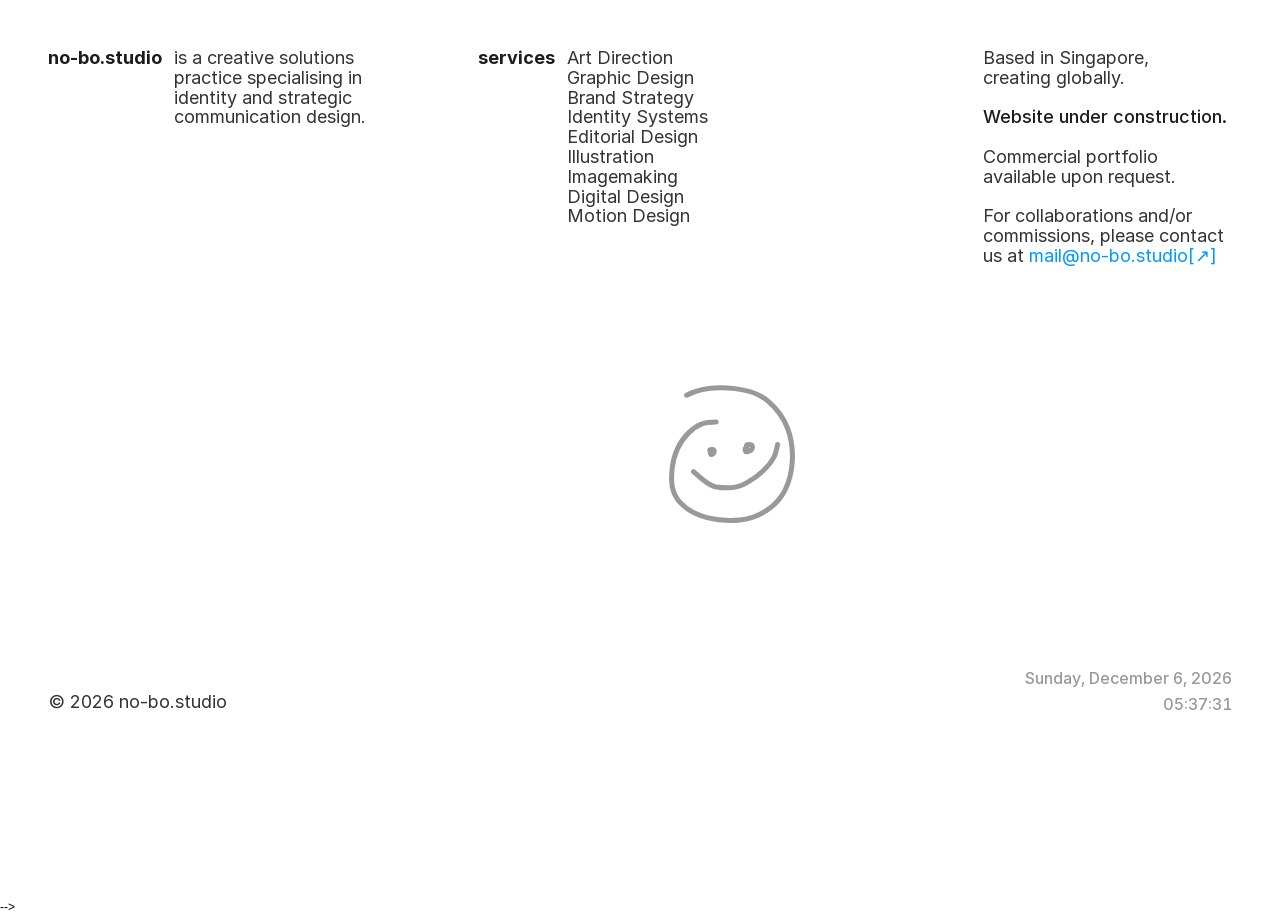
==== commit e8673b70: "changes to index.html and seests json" ====
--- a/index.html
+++ b/index.html
@@ -67,12 +67,13 @@
 	<div id="main" data-framer-hydrate-v2="{&quot;routeId&quot;:&quot;augiA20Il&quot;,&quot;localeId&quot;:&quot;default&quot;,&quot;breakpoints&quot;:[{&quot;hash&quot;:&quot;72rtr7&quot;,&quot;mediaQuery&quot;:&quot;(min-width: 1200px)&quot;},{&quot;hash&quot;:&quot;190vbji&quot;,&quot;mediaQuery&quot;:&quot;(min-width: 810px) and (max-width: 1199.98px)&quot;},{&quot;hash&quot;:&quot;6camyi&quot;,&quot;mediaQuery&quot;:&quot;(max-width: 809.98px)&quot;}]}" data-framer-ssr-released-at="2026-11-20T12:08:15.438Z" data-framer-page-optimized-at="2026-11-24T09:16:59.778Z" data-framer-generated-page><!--$--><style data-framer-html-style>html body { background: rgb(255, 255, 255); } html { font-size: 125%; }</style><div data-framer-root class="framer-Ntiyu framer-k18cD framer-72rtr7" style="min-height:100vh;width:auto"><div class="framer-1jeqche"><div class="framer-1s9qod9"><div class="framer-18zb631"><div class="framer-1rm2ugm" data-framer-component-type="RichTextContainer" style="transform:none"><p dir="auto" style="--font-selector:SW50ZXItQm9sZA==;--framer-font-size:18px;--framer-font-weight:700;--framer-line-height:1.1em;--framer-text-color:rgb(28, 28, 28)" class="framer-text">no-bo.studio</p></div><div class="framer-1sfhc8d"><div class="framer-1ojev2k" data-framer-component-type="RichTextContainer" style="transform:none"><p dir="auto" style="--framer-line-height:1.1em;--framer-text-color:rgb(51, 51, 51)" class="framer-text"><span style="--framer-font-size:18px" class="framer-text">is a creative solutions </span><br class="framer-text"><span style="--framer-font-size:18px" class="framer-text">practice specialising in </span><br class="framer-text"><span style="--framer-font-size:18px" class="framer-text">identity and strategic </span><br class="framer-text"><span style="--framer-font-size:18px" class="framer-text">communication design.</span></p></div></div></div></div><div class="framer-1vioixm"><div class="framer-xsletm"><div class="framer-hx1nhs" data-framer-component-type="RichTextContainer" style="transform:none"><p dir="auto" style="--font-selector:SW50ZXItQm9sZA==;--framer-font-size:18px;--framer-font-weight:700;--framer-line-height:1.1em;--framer-text-color:rgb(28, 28, 28)" class="framer-text">services</p></div><div class="framer-1l1ltth"><div class="framer-1dojkql" data-framer-component-type="RichTextContainer" style="transform:none"><p dir="auto" style="--framer-line-height:1.1em;--framer-text-color:rgb(51, 51, 51)" class="framer-text"><span style="--framer-font-size:18px" class="framer-text">Art Direction</span><br class="framer-text"><span style="--framer-font-size:18px" class="framer-text">Graphic Design</span><br class="framer-text"><span style="--framer-font-size:18px" class="framer-text">Brand Strategy</span><br class="framer-text"><span style="--framer-font-size:18px" class="framer-text">Identity Systems</span><br class="framer-text"><span style="--framer-font-size:18px" class="framer-text">Editorial Design</span><br class="framer-text"><span style="--framer-font-size:18px" class="framer-text">Illustration</span><br class="framer-text"><span style="--framer-font-size:18px" class="framer-text">Imagemaking</span><br class="framer-text"><span style="--framer-font-size:18px" class="framer-text">Digital Design</span><br class="framer-text"><span style="--framer-font-size:18px" class="framer-text">Motion Design</span></p></div></div></div></div><div class="framer-144nlwq"><div class="framer-180knfs"><div class="framer-6n070t"><div class="framer-1b9lzmf" data-framer-component-type="RichTextContainer" style="transform:none"><p dir="auto" style="--framer-line-height:1.1em;--framer-text-color:rgb(51, 51, 51)" class="framer-text"><span style="--framer-font-size:18px" class="framer-text">Based in Singapore, </span><br class="framer-text"><span style="--framer-font-size:18px" class="framer-text">creating globally.</span></p><p dir="auto" style="--framer-font-size:18px;--framer-line-height:1.1em;--framer-text-color:rgb(51, 51, 51)" class="framer-text"><br class="framer-text trailing-break"></p><p dir="auto" style="--font-selector:SW50ZXItTWVkaXVt;--framer-font-size:18px;--framer-font-weight:500;--framer-line-height:1.1em;--framer-text-color:rgb(28, 28, 28)" class="framer-text">Website under construction. </p><p dir="auto" style="--font-selector:SW50ZXItTWVkaXVt;--framer-font-size:18px;--framer-font-weight:500;--framer-line-height:1.1em;--framer-text-color:rgb(51, 51, 51)" class="framer-text"><br class="framer-text trailing-break"></p><p dir="auto" style="--framer-line-height:1.1em;--framer-text-color:rgb(51, 51, 51)" class="framer-text"><span style="--framer-font-size:18px" class="framer-text">Commercial portfolio </span><br class="framer-text"><span style="--framer-font-size:18px" class="framer-text">available upon request.</span></p><p dir="auto" style="--framer-font-size:18px;--framer-line-height:1.1em;--framer-text-color:rgb(51, 51, 51)" class="framer-text"><br class="framer-text trailing-break"></p><p dir="auto" style="--framer-line-height:1.1em;--framer-text-color:rgb(51, 51, 51)" class="framer-text"><span style="--framer-font-size:18px" class="framer-text">For collaborations and/or </span><br class="framer-text"><span style="--framer-font-size:18px" class="framer-text">commissions, please contact </span><br class="framer-text"><span style="--framer-font-size:18px" class="framer-text">us at </span><!--$--><a class="framer-text framer-styles-preset-2dld6p" data-styles-preset="yOqJ4eXAz" href="mailto:mail@no-bo.studio" target="_blank" rel><span style="--framer-font-size:18px" class="framer-text">mail@no-bo.studio[↗]</span></a><!--/$--></p></div></div></div></div><div class="framer-w3ogd6"><div class="framer-f3gc9a"><div class="framer-2m7jtd" data-framer-component-type="RichTextContainer" style="transform:none"><p dir="auto" style="--framer-font-size:18px;--framer-line-height:1.1em;--framer-text-color:rgb(51, 51, 51)" class="framer-text">© 2026 no-bo.studio</p></div></div></div><div class="framer-16e9nom hidden-190vbji"><div class="framer-liklh7"></div><div data-framer-component-type="SVG" data-framer-name="Smile" class="framer-1xry181" aria-hidden="true" style="image-rendering:pixelated;flex-shrink:0;background-size:100% 100%;background-image:url('data:image/svg+xml,<svg xmlns=%22http://www.w3.org/2000/svg%22 xmlns:xlink=%22http://www.w3.org/1999/xlink%22 viewBox=%220 0 126 138%22><path d=%22M 41.415 66.638 C 41.415 67.654 41.122 69.39 42.621 69.39 C 43.635 69.39 45.145 68.037 45.203 66.982 C 45.265 65.875 45.041 64.574 43.654 64.574 C 42.904 64.574 41.057 64.256 40.726 64.918 M 76.202 63.541 C 76.202 65.768 75.913 67.317 78.767 66.561 C 80.82 66.019 83.436 64.364 83.436 61.993 C 83.436 59.224 81.101 59.413 78.958 59.413 C 76.889 59.413 77.58 61.96 77.58 63.541 M 24.537 86.593 C 30.682 92.172 36.278 98.044 44.209 101.158 C 49.42 103.205 55.301 102.764 60.779 102.764 C 67.156 102.764 72.485 100.923 77.963 97.68 C 88.004 91.734 98.735 83.23 104.522 72.87 C 106.994 68.444 107.62 64.203 108.579 59.413%22 fill=%22transparent%22 stroke-width=%225%22 stroke=%22rgb(153, 153, 153)%22 stroke-linecap=%22round%22 stroke-miterlimit=%2210%22 stroke-dasharray=%22%22></path><path d=%22M 47.084 36.922 C 35.57 36.922 28.438 39.099 19.85 47.626 C 9.976 57.432 4.786 69.445 3.23 83.019 C 1.745 95.976 2.049 107.71 11.267 117.63 C 25.85 133.321 50.781 136.794 71.119 134.896 C 88.897 133.236 107.063 122.271 115.52 106.105 C 125.151 87.696 125.797 62.476 118.563 43.251 C 114.57 32.64 107.572 23.551 99.055 16.14 C 89.728 8.025 78.284 5.146 66.241 3.639 C 49.826 1.585 32.285 2.176 17.588 10.202%22 fill=%22transparent%22 stroke-width=%225%22 stroke=%22rgb(153, 153, 153)%22 stroke-linecap=%22round%22 stroke-miterlimit=%2210%22 stroke-dasharray=%22%22></path></svg>')"></div></div><div class="framer-10u11zz hidden-190vbji"><div class="framer-pdfxcw-container"><!--$--><p style="margin:0;padding:0;color:rgb(153, 153, 153);font-family:&quot;Inter&quot;, system-ui, -apple-system, BlinkMacSystemFont, &quot;Segoe UI&quot;, Roboto, Helvetica, Arial, sans-serif, &quot;Apple Color Emoji&quot;, &quot;Segoe UI Emoji&quot;, &quot;Segoe UI Symbol&quot;;font-weight:500;font-size:16px;line-height:1;visibility:hidden;font-variant-numeric:tabular-nums;white-space:nowrap">Tuesday, November 24, 2026</p><!--/$--></div><div class="framer-13cobsg-container"><!--$--><p style="margin:0;padding:0;color:rgb(153, 153, 153);font-family:&quot;Inter&quot;, system-ui, -apple-system, BlinkMacSystemFont, &quot;Segoe UI&quot;, Roboto, Helvetica, Arial, sans-serif, &quot;Apple Color Emoji&quot;, &quot;Segoe UI Emoji&quot;, &quot;Segoe UI Symbol&quot;;font-weight:500;font-size:16px;line-height:1;visibility:hidden;font-variant-numeric:tabular-nums;white-space:nowrap">09:16:59</p><!--/$--></div></div></div></div><div id="overlay"></div><!--/$--></div><script>(()=>{function u(){function n(t,e,i){let r=document.createElement("a");r.href=t,r.target=i,r.rel=e,document.body.appendChild(r),r.click(),r.remove()}function o(t){if(this.dataset.hydrated){this.removeEventListener("click",o);return}t.preventDefault(),t.stopPropagation();let e=this.getAttribute("href");if(!e)return;if(/Mac|iPod|iPhone|iPad/u.test(navigator.userAgent)?t.metaKey:t.ctrlKey)return n(e,"","_blank");let r=this.getAttribute("rel")??"",c=this.getAttribute("target")??"";n(e,r,c)}function a(t){if(this.dataset.hydrated){this.removeEventListener("auxclick",o);return}t.preventDefault(),t.stopPropagation();let e=this.getAttribute("href");e&&n(e,"","_blank")}function s(t){if(this.dataset.hydrated){this.removeEventListener("keydown",s);return}if(t.key!=="Enter")return;t.preventDefault(),t.stopPropagation();let e=this.getAttribute("href");if(!e)return;let i=this.getAttribute("rel")??"",r=this.getAttribute("target")??"";n(e,i,r)}document.querySelectorAll("[data-nested-link]").forEach(t=>{t instanceof HTMLElement&&(t.addEventListener("click",o),t.addEventListener("auxclick",a),t.addEventListener("keydown",s))})}return u})()()</script>
 	<script>!function(){var w="framer_variant";function u(a,r){let e=r.indexOf("#"),t=e===-1?r:r.substring(0,e),o=e===-1?"":r.substring(e),n=t.indexOf("?"),h=n===-1?t:t.substring(0,n),d=n===-1?"":t.substring(n),s=new URLSearchParams(d),m=new URLSearchParams(a);for(let[i,l]of m)s.has(i)||i!==w&&s.append(i,l);let c=s.toString();return c===""?t+o:h+"?"+c+o}var g='div#main a[href^="#"],div#main a[href^="/"],div#main a[href^="."]',f="div#main a[data-framer-preserve-params]",S=document.currentScript?.hasAttribute("data-preserve-internal-params");if(window.location.search&&!navigator.webdriver&&!/bot|-google|google-|yandex|ia_archiver|crawl|spider/iu.test(navigator.userAgent)){let a=document.querySelectorAll(S?`${g},${f}`:f);for(let r of a){let e=u(window.location.search,r.href);r.setAttribute("href",e)}}
 }()</script>
-	
+	<!--
 	<div id="__framer-badge-container"><!--$--><!--$--><!--$--><a class="framer-6jWyo framer-n0ccwk framer-v-n0ccwk framer-bmpgw8 __framer-badge" data-framer-appear-id="n0ccwk" data-framer-name="Light" data-nosnippet="true" style="will-change:transform;pointer-events:auto;opacity:0.001;transform:translateY(10px)" href="https://www.framer.com" rel="noopener" title="Create a free website with Framer, the website builder loved by startups, designers and agencies."><div class="framer-13yxzio" data-framer-name="Backdrop" style="background-color:rgb(255, 255, 255);border-bottom-left-radius:10px;border-bottom-right-radius:10px;border-top-left-radius:10px;border-top-right-radius:10px;box-shadow:0px 0.6021873017743928px 1.5656869846134214px -1.5px rgba(0, 0, 0, 0.17), 0px 2.288533303243457px 5.950186588432988px -3px rgba(0, 0, 0, 0.14), 0px 10px 26px -4.5px rgba(0, 0, 0, 0.02)"></div><div class="framer-19yaanm" data-framer-name="Content" style="transform:translate(-50%, -50%)"><div class="framer-1kflzx5"><div data-framer-name="Logo" class="framer-hcsc7 framer-e50co" style="--1bd4d3i:rgb(0, 0, 0);--otdjsv:rgb(0, 0, 0);transform:translateX(-50%)"></div></div><!--$--><p style="position:absolute;transform:scale(0.001)">Create a free website with Framer, the website builder loved by startups, designers and agencies.</p><div data-framer-name="Text" class="framer-g7oZR framer-1um7t9d" style="--1bd4d3i:rgb(0, 0, 0);--otdjsv:rgb(0, 0, 0)"></div><!--/$--></div><div class="framer-j4ugry" data-framer-name="Bottom" style="mask:linear-gradient(180deg, rgba(0,0,0,0) 65%, rgba(0,0,0,1) 100%) add;-webkit-mask:linear-gradient(180deg, rgba(0,0,0,0) 65%, rgba(0,0,0,1) 100%) add;border-bottom-left-radius:11px;border-bottom-right-radius:11px;border-top-left-radius:11px;border-top-right-radius:11px;box-shadow:inset 0px 0px 0px 1px rgb(0, 0, 0);opacity:0.06"></div><div class="framer-jnuwbw" data-framer-name="Border" style="border-bottom-left-radius:11px;border-bottom-right-radius:11px;border-top-left-radius:11px;border-top-right-radius:11px;box-shadow:inset 0px 0px 0px 1px rgb(0, 0, 0);opacity:0.04"></div></a><!--/$--><!--/$--><!--/$--></div>
 	<script data-framer-appear-animation="no-preference"></script><script>(()=>{function d(e){let t=Date.prototype.toLocaleString,o=Date.prototype.toLocaleDateString;t&&(Date.prototype.toLocaleString=function(r,n){let i=s(this,r,n);return u(e.current.Date.toLocaleString,i,()=>t.call(this,r,n))}),o&&(Date.prototype.toLocaleDateString=function(r,n){let i=s(this,r,n);return u(e.current.Date.toLocaleDateString,i,()=>o.call(this,r,n))});let a=Object.getOwnPropertyDescriptors(Intl.DateTimeFormat.prototype).format.get,c=Intl.DateTimeFormat.prototype.formatRange,b=Intl.DateTimeFormat.prototype.formatToParts,D=Intl.DateTimeFormat.prototype.formatRangeToParts;a&&Object.defineProperty(Intl.DateTimeFormat.prototype,"format",{get(){function m(r){let n=p(this),i=s(r,n);return u(e.current.DateTimeFormat.format,i,()=>a.call(this)(r))}return m.bind(this)}}),c&&(Intl.DateTimeFormat.prototype.formatRange=function(r,n){let i=p(this),l=s(r,n,i);return u(e.current.DateTimeFormat.formatRange,l,()=>c.call(this,r,n))}),b&&(Intl.DateTimeFormat.prototype.formatToParts=function(r){let n=p(this),i=s(r,n);return u(e.current.DateTimeFormat.formatToParts,i,()=>b.call(this,r)).map(g)}),D&&(Intl.DateTimeFormat.prototype.formatRangeToParts=function(r,n){let i=p(this),l=s(r,n,i);return u(e.current.DateTimeFormat.formatRangeToParts,l,()=>D.call(this,r,n)).map(g)});let y=Number.prototype.toLocaleString;y&&(Number.prototype.toLocaleString=function(r,n){let i=s(this,r,n);return u(e.current.Number.toLocaleString,i,()=>y.call(this,r,n))});let h=Object.getOwnPropertyDescriptors(Intl.NumberFormat.prototype).format.get,F=Intl.NumberFormat.prototype.formatRange,T=Intl.NumberFormat.prototype.formatToParts,I=Intl.NumberFormat.prototype.formatRangeToParts;h&&Object.defineProperty(Intl.NumberFormat.prototype,"format",{get(){function m(r){let n=f(this),i=s(r,n);return u(e.current.NumberFormat.format,i,()=>h.call(this)(r))}return m.bind(this)}}),F&&(Intl.NumberFormat.prototype.formatRange=function(r,n){let i=f(this),l=s(r,n,i);return u(e.current.NumberFormat.formatRange,l,()=>F.call(this,r,n))}),T&&(Intl.NumberFormat.prototype.formatToParts=function(r){let n=f(this),i=s(r,n);return u(e.current.NumberFormat.formatToParts,i,()=>T.call(this,r)).map(g)}),I&&(Intl.NumberFormat.prototype.formatRangeToParts=function(r,n){let i=f(this),l=s(r,n,i);return u(e.current.NumberFormat.formatRangeToParts,l,()=>I.call(this,r,n)).map(g)})}function P(e,t){return typeof t=="bigint"?`${t}n`:t instanceof Date?t.getTime():t}function s(...e){let t=JSON.stringify(e,P),o=0;for(let a=0;a<t.length;a++)o+=t.charCodeAt(a),o+=o<<10,o^=o>>6;return o+=o<<3,o^=o>>11,o+=o<<15,o>>>0}function u(e,t,o){let a=e[t];if(typeof a<"u")return a;let c=o();return e[t]=c,c}function g(e){return{...e}}function p(e){let t=e.resolvedOptions(),o={locale:t.locale,calendar:t.calendar,numberingSystem:t.numberingSystem,timeZone:t.timeZone,hour12:t.hour12,weekday:t.weekday,era:t.era,year:t.year,month:t.month,day:t.day,hour:t.hour,minute:t.minute,second:t.second,timeZoneName:t.timeZoneName};for(let a in t)a in o||(o[a]=t[a]);return o}function f(e){let t=e.resolvedOptions(),o={locale:t.locale,numberingSystem:t.numberingSystem,style:t.style,currency:t.currency,currencyDisplay:t.currencyDisplay,currencySign:t.currencySign,unit:t.unit,unitDisplay:t.unitDisplay,minimumIntegerDigits:t.minimumIntegerDigits,minimumFractionDigits:t.minimumFractionDigits,maximumFractionDigits:t.maximumFractionDigits,minimumSignificantDigits:t.minimumSignificantDigits,maximumSignificantDigits:t.maximumSignificantDigits,useGrouping:t.useGrouping===!0?"auto":t.useGrouping,notation:t.notation,compactDisplay:t.compactDisplay,signDisplay:t.signDisplay,roundingIncrement:t.roundingIncrement??1,roundingMode:t.roundingMode??"halfExpand",roundingPriority:t.roundingPriority??"auto",trailingZeroDisplay:t.trailingZeroDisplay??"auto"};for(let a in t)a in o||(o[a]=t[a]);return o}return d})()({current:{"Date":{"toLocaleString":{},"toLocaleDateString":{}},"DateTimeFormat":{"format":{"1434643269":"Tuesday, November 24, 2026","4208013279":"09:16:59"},"formatRange":{},"formatToParts":{},"formatRangeToParts":{}},"Number":{"toLocaleString":{}},"NumberFormat":{"format":{},"formatRange":{},"formatToParts":{},"formatRangeToParts":{}}}})</script>
 	<script>typeof document<"u"&&(window.process={...window.process,env:{...window.process?.env,NODE_ENV:"production"}});</script>
-	<link rel="modulepreload" fetchpriority="low" href="assets/framerusercontent.com/sites/2MaW5WL0p1SSIeiV3jXvxr/rolldown-runtime.Bi-D_2cA.mjs"><link rel="modulepreload" fetchpriority="low" href="assets/framerusercontent.com/sites/2MaW5WL0p1SSIeiV3jXvxr/react.Dxe_2v0O.mjs"><link rel="modulepreload" fetchpriority="low" href="assets/framerusercontent.com/sites/2MaW5WL0p1SSIeiV3jXvxr/framer.CsSkFF8_.mjs"><link rel="modulepreload" fetchpriority="low" href="assets/framerusercontent.com/sites/2MaW5WL0p1SSIeiV3jXvxr/motion.CuwoY8aL.mjs"><link rel="modulepreload" fetchpriority="low" href="assets/framerusercontent.com/sites/2MaW5WL0p1SSIeiV3jXvxr/mVbZShOIc-nPFTqxJP7Fo9s9KqLX1PnK6r_qUOQR1Wk._Ci90Tkh.mjs"><link rel="modulepreload" fetchpriority="low" href="assets/framerusercontent.com/sites/2MaW5WL0p1SSIeiV3jXvxr/shared-lib.SWsZBA0j.mjs"><script type="module" async data-framer-bundle="main" fetchpriority="low" src="assets/framerusercontent.com/sites/2MaW5WL0p1SSIeiV3jXvxr/script_main.DWJBTJcv.mjs"></script><div id="svg-templates" style="position: absolute; overflow: hidden; bottom: 0; left: 0; width: 0; height: 0; z-index: 0; contain: strict" aria-hidden="true">
+	<link rel="modulepreload" fetchpriority="low" href="assets/framerusercontent.com/sites/2MaW5WL0p1SSIeiV3jXvxr/rolldown-runtime.Bi-D_2cA.mjs"><link rel="modulepreload" fetchpriority="low" href="assets/framerusercontent.com/sites/2MaW5WL0p1SSIeiV3jXvxr/react.Dxe_2v0O.mjs"><link rel="modulepreload" fetchpriority="low" href="assets/framerusercontent.com/sites/2MaW5WL0p1SSIeiV3jXvxr/framer.CsSkFF8_.mjs"><link rel="modulepreload" fetchpriority="low" href="assets/framerusercontent.com/sites/2MaW5WL0p1SSIeiV3jXvxr/motion.CuwoY8aL.mjs"><link rel="modulepreload" fetchpriority="low" href="assets/framerusercontent.com/sites/2MaW5WL0p1SSIeiV3jXvxr/mVbZShOIc-nPFTqxJP7Fo9s9KqLX1PnK6r_qUOQR1Wk._Ci90Tkh.mjs"><link rel="modulepreload" fetchpriority="low" href="assets/framerusercontent.com/sites/2MaW5WL0p1SSIeiV3jXvxr/shared-lib.SWsZBA0j.mjs"><script type="module" async data-framer-bundle="main" fetchpriority="low" src="assets/framerusercontent.com/sites/2MaW5WL0p1SSIeiV3jXvxr/script_main.DWJBTJcv.mjs"></script><div id="svg-templates" style="position: absolute; overflow: hidden; bottom: 0; left: 0; width: 0; height: 0; z-index: 0; contain: strict" aria-hidden="true">
 </div>
+    -->
 	<!-- Start of bodyEnd -->
     
     <!-- End of bodyEnd -->
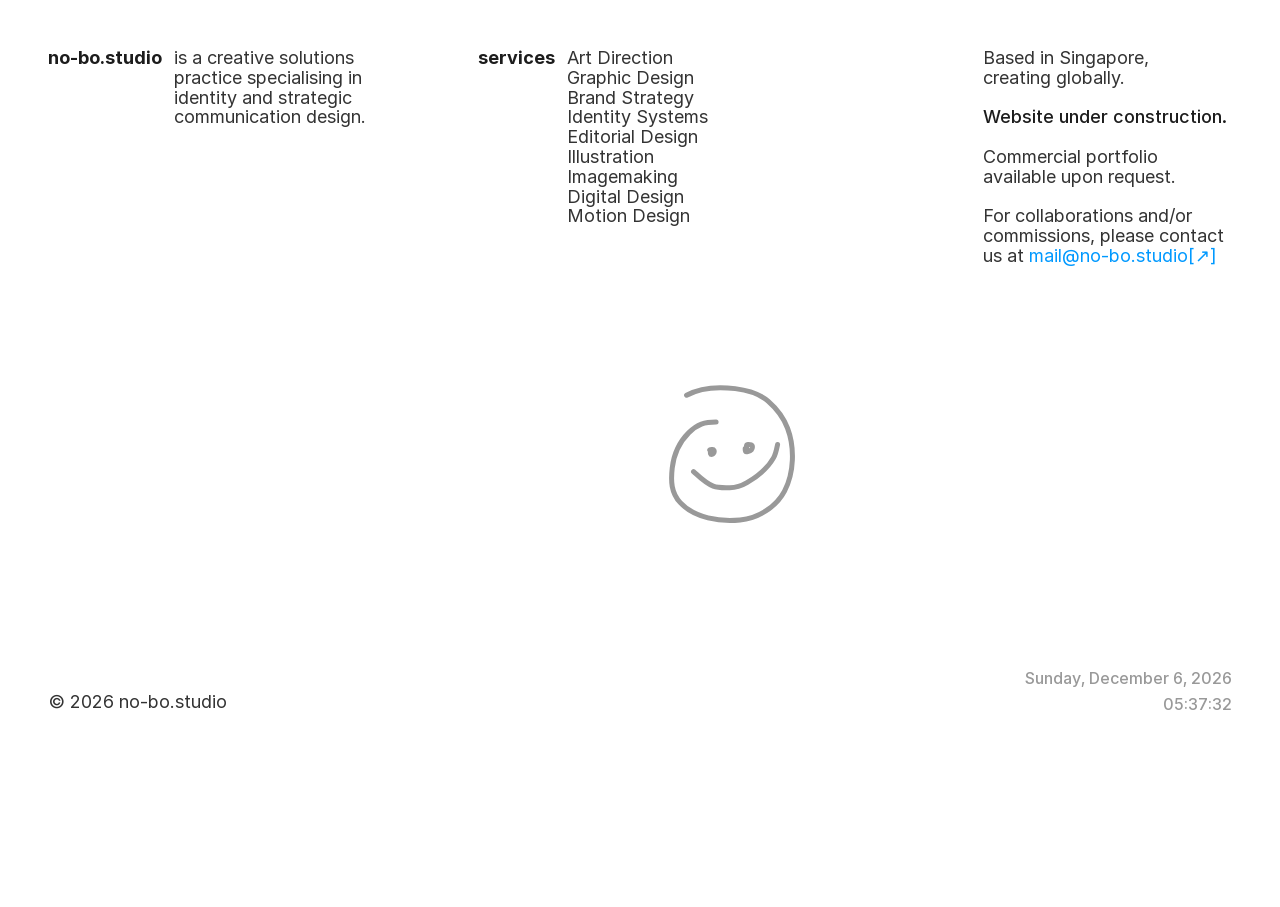
==== commit 20ddd1ea: "removed arrow artifact" ====
--- a/index.html
+++ b/index.html
@@ -73,7 +73,7 @@
 	<script>typeof document<"u"&&(window.process={...window.process,env:{...window.process?.env,NODE_ENV:"production"}});</script>
 	<link rel="modulepreload" fetchpriority="low" href="assets/framerusercontent.com/sites/2MaW5WL0p1SSIeiV3jXvxr/rolldown-runtime.Bi-D_2cA.mjs"><link rel="modulepreload" fetchpriority="low" href="assets/framerusercontent.com/sites/2MaW5WL0p1SSIeiV3jXvxr/react.Dxe_2v0O.mjs"><link rel="modulepreload" fetchpriority="low" href="assets/framerusercontent.com/sites/2MaW5WL0p1SSIeiV3jXvxr/framer.CsSkFF8_.mjs"><link rel="modulepreload" fetchpriority="low" href="assets/framerusercontent.com/sites/2MaW5WL0p1SSIeiV3jXvxr/motion.CuwoY8aL.mjs"><link rel="modulepreload" fetchpriority="low" href="assets/framerusercontent.com/sites/2MaW5WL0p1SSIeiV3jXvxr/mVbZShOIc-nPFTqxJP7Fo9s9KqLX1PnK6r_qUOQR1Wk._Ci90Tkh.mjs"><link rel="modulepreload" fetchpriority="low" href="assets/framerusercontent.com/sites/2MaW5WL0p1SSIeiV3jXvxr/shared-lib.SWsZBA0j.mjs"><script type="module" async data-framer-bundle="main" fetchpriority="low" src="assets/framerusercontent.com/sites/2MaW5WL0p1SSIeiV3jXvxr/script_main.DWJBTJcv.mjs"></script><div id="svg-templates" style="position: absolute; overflow: hidden; bottom: 0; left: 0; width: 0; height: 0; z-index: 0; contain: strict" aria-hidden="true">
 </div>
-    -->
+    
 	<!-- Start of bodyEnd -->
     
     <!-- End of bodyEnd -->
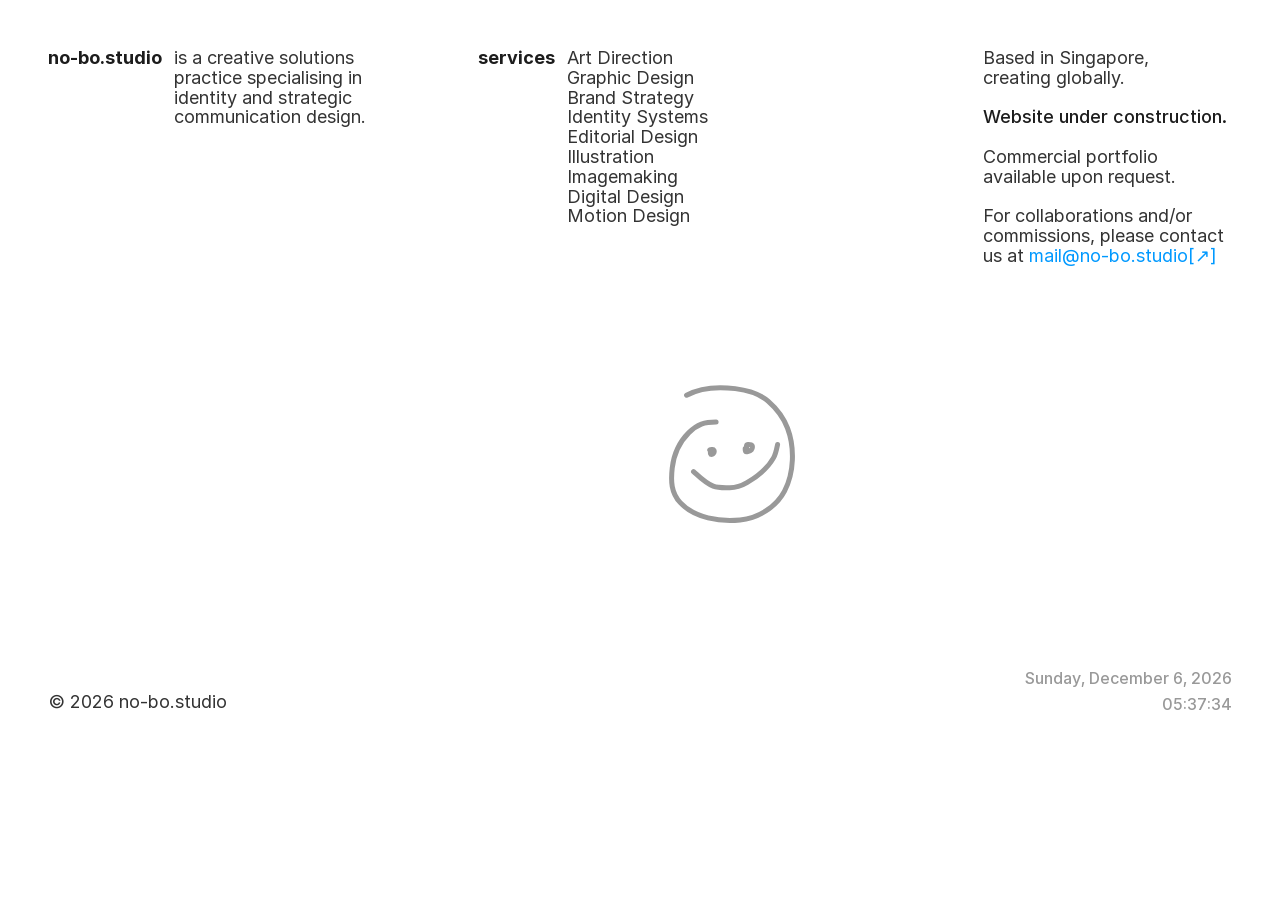
==== commit a96d424f: "changed website title" ====
--- a/index.html
+++ b/index.html
@@ -6,7 +6,7 @@
 	<meta charset="utf-8">
 	<meta name="viewport" content="width=device-width">
 	<meta name="generator" content="Framer 0d9ff52">
-	<title>My Framer Site</title>
+	<title>no-bo.studio</title>
     <link rel="canonical" href="./" data-framer-generated-canonical><meta property="og:url" content="https://welcomed-kiwi-525417.framer.app/"><meta name="description" content="Made with Framer">
     <meta name="framer-search-index" content="https://framerusercontent.com/sites/2MaW5WL0p1SSIeiV3jXvxr/searchIndex-KwrxrDygIwGu.json">
     <link href="assets/framerusercontent.com/sites/icons/default-favicon-light.v1.png" rel="icon" media="(prefers-color-scheme: light)">
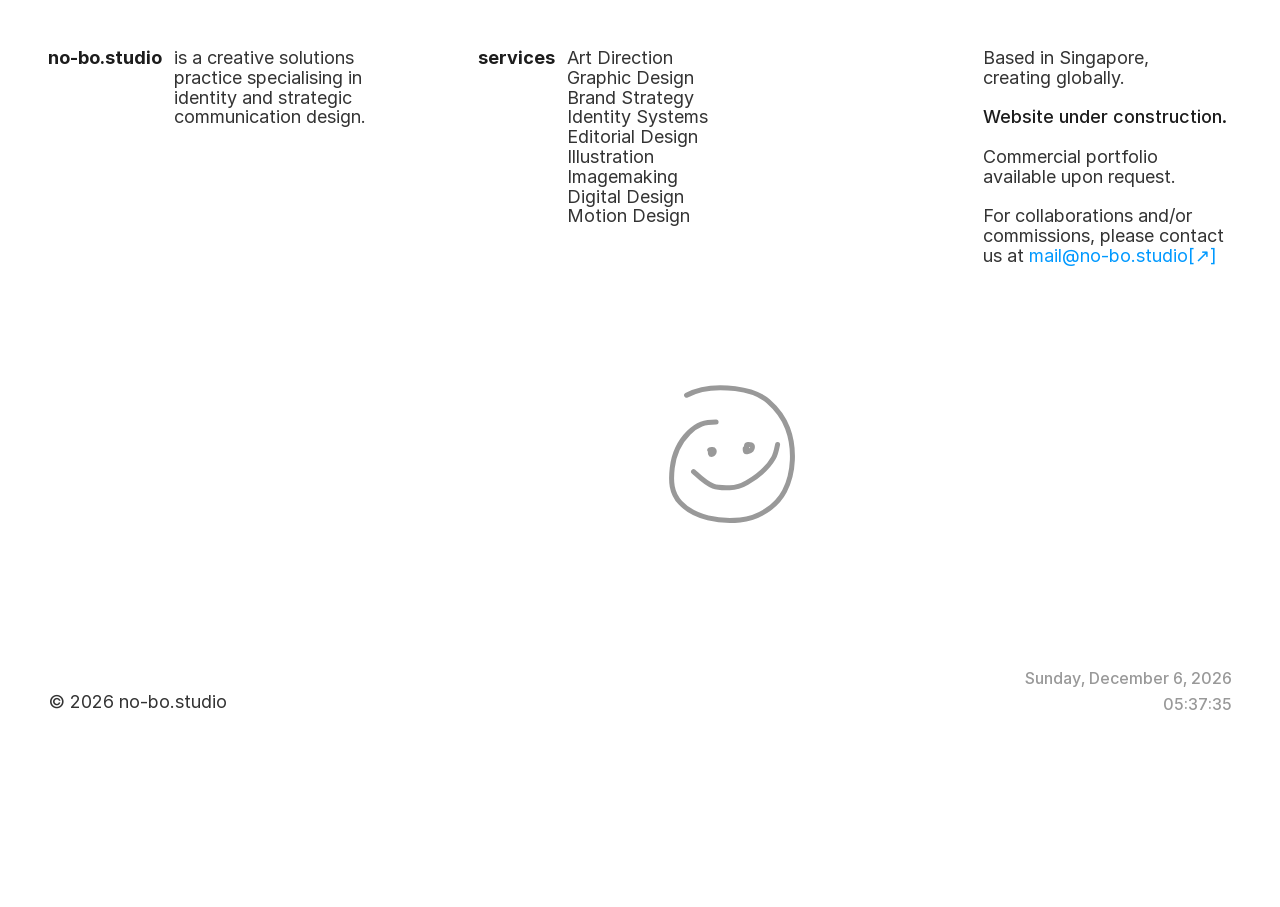
==== commit 3ac18c16: "More naming changes" ====
--- a/index.html
+++ b/index.html
@@ -14,12 +14,12 @@
     <link rel="apple-touch-icon" href="assets/framerusercontent.com/sites/icons/default-touch-icon.v3.png">
     <!-- Open Graph -->
     <meta property="og:type" content="website">
-    <meta property="og:title" content="My Framer Site">
-    <meta property="og:description" content="Made with Framer">
+    <meta property="og:title" content="no-bo.studio">
+    <meta property="og:description" content="Made with Care">
     <!-- X -->
     <meta name="twitter:card" content="summary_large_image">
-    <meta name="twitter:title" content="My Framer Site">
-    <meta name="twitter:description" content="Made with Framer">
+    <meta name="twitter:title" content="no-bo.studio">
+    <meta name="twitter:description" content="Made with Care">
 	
 	
 	<script>try{if(localStorage.getItem("__framer_force_showing_editorbar_since")){const n=document.createElement("link");n.rel="modulepreload";n.href="data:text/javascript,export%20const%20createEditorBar%20%3D%20()%20%3D%3E%20()%20%3D%3E%20null%3B%0Aexport%20default%20%7B%7D%3B";document.head.appendChild(n)}}catch(e){}</script>
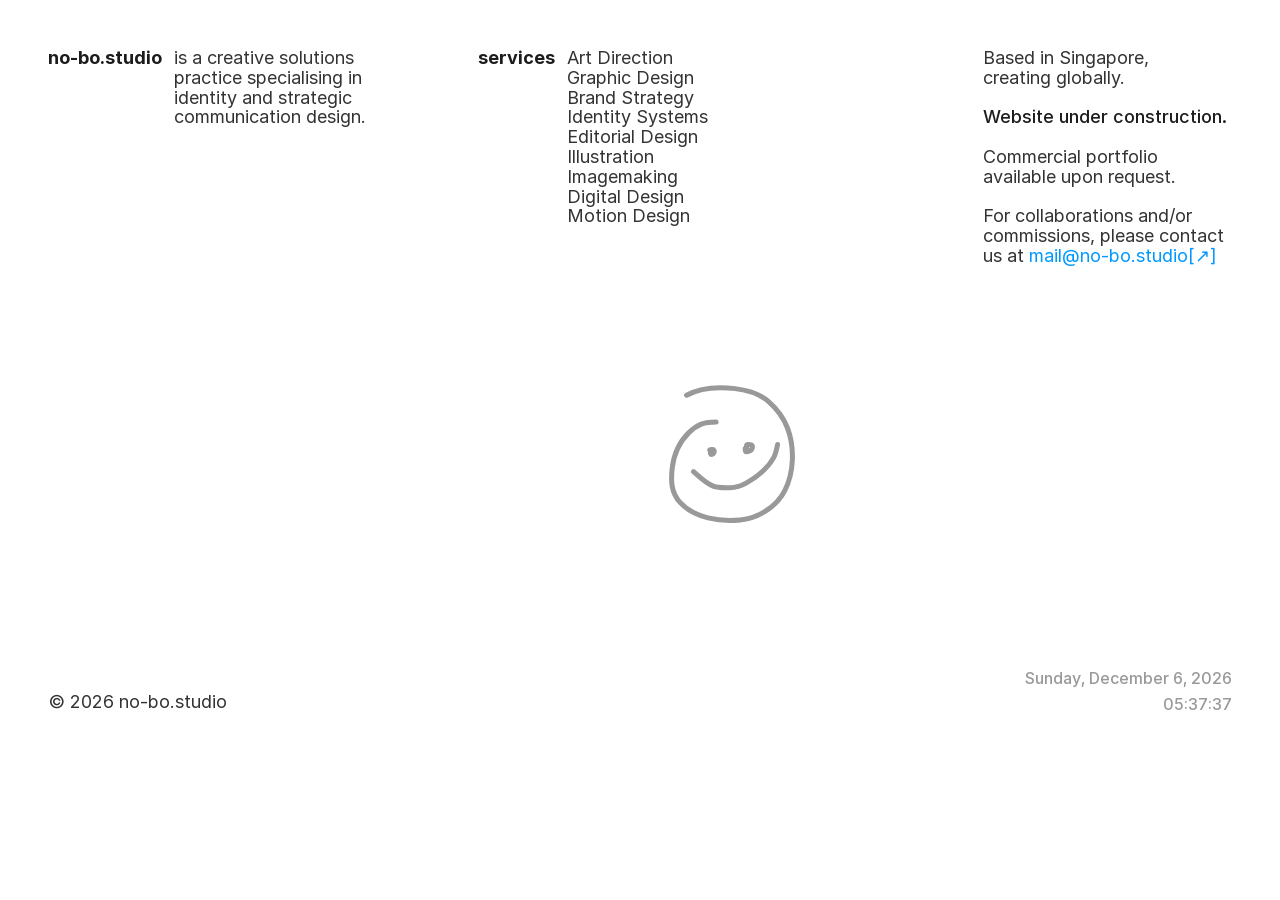
==== commit 6b5dc5e8: "TOTAL REFACTOR" ====
--- a/index.html
+++ b/index.html
@@ -1,25 +1,26 @@
 <!doctype html>
 <!-- Made in Framer · framer.com -->
-<!-- Published Nov 24, 2026, 9:16 AM UTC -->
+<!-- Published Nov 25, 2026, 5:02 AM UTC -->
 <html dir="ltr">
-<head><script>(function(){var p=location.pathname;if(p.endsWith("/index.html")){history.replaceState(null,"",p.slice(0,-10))}})()</script><script>(function(){document.addEventListener("click",function(e){if(e.defaultPrevented||e.button!==0||e.metaKey||e.ctrlKey||e.shiftKey||e.altKey)return;var a=e.target&&e.target.closest?e.target.closest("a[href]"):null;if(!a)return;if(a.target&&a.target!=="_self")return;if(a.hasAttribute("download"))return;var href=a.getAttribute("href")||"";if(href.charAt(0)==="#")return;var u;try{u=new URL(a.href,location.href)}catch(err){return}if(u.origin!==location.origin)return;if(u.pathname===location.pathname&&u.hash)return;e.preventDefault();e.stopPropagation();location.assign(u.href)},true)})()</script><script>(function(){var M={"/sites/2MaW5WL0p1SSIeiV3jXvxr/searchIndex-KwrxrDygIwGu.json":"assets/framerusercontent.com/sites/2MaW5WL0p1SSIeiV3jXvxr/searchIndex-KwrxrDygIwGu.json","/sites/icons/default-favicon-light.v1.png":"assets/framerusercontent.com/sites/icons/default-favicon-light.v1.png","/sites/icons/default-favicon-dark.v1.png":"assets/framerusercontent.com/sites/icons/default-favicon-dark.v1.png","/sites/icons/default-touch-icon.v3.png":"assets/framerusercontent.com/sites/icons/default-touch-icon.v3.png","/assets/DpPBYI0sL4fYLgAkX8KXOPVt7c.woff2":"assets/framerusercontent.com/assets/DpPBYI0sL4fYLgAkX8KXOPVt7c.woff2","/assets/4RAEQdEOrcnDkhHiiCbJOw92Lk.woff2":"assets/framerusercontent.com/assets/4RAEQdEOrcnDkhHiiCbJOw92Lk.woff2","/assets/1K3W8DizY3v4emK8Mb08YHxTbs.woff2":"assets/framerusercontent.com/assets/1K3W8DizY3v4emK8Mb08YHxTbs.woff2","/assets/tUSCtfYVM1I1IchuyCwz9gDdQ.woff2":"assets/framerusercontent.com/assets/tUSCtfYVM1I1IchuyCwz9gDdQ.woff2","/assets/VgYFWiwsAC5OYxAycRXXvhze58.woff2":"assets/framerusercontent.com/assets/VgYFWiwsAC5OYxAycRXXvhze58.woff2","/assets/syRNPWzAMIrcJ3wIlPIP43KjQs.woff2":"assets/framerusercontent.com/assets/syRNPWzAMIrcJ3wIlPIP43KjQs.woff2","/assets/GIryZETIX4IFypco5pYZONKhJIo.woff2":"assets/framerusercontent.com/assets/GIryZETIX4IFypco5pYZONKhJIo.woff2","/assets/5vvr9Vy74if2I6bQbJvbw7SY1pQ.woff2":"assets/framerusercontent.com/assets/5vvr9Vy74if2I6bQbJvbw7SY1pQ.woff2","/assets/EOr0mi4hNtlgWNn9if640EZzXCo.woff2":"assets/framerusercontent.com/assets/EOr0mi4hNtlgWNn9if640EZzXCo.woff2","/assets/Y9k9QrlZAqio88Klkmbd8VoMQc.woff2":"assets/framerusercontent.com/assets/Y9k9QrlZAqio88Klkmbd8VoMQc.woff2","/assets/OYrD2tBIBPvoJXiIHnLoOXnY9M.woff2":"assets/framerusercontent.com/assets/OYrD2tBIBPvoJXiIHnLoOXnY9M.woff2","/assets/JeYwfuaPfZHQhEG8U5gtPDZ7WQ.woff2":"assets/framerusercontent.com/assets/JeYwfuaPfZHQhEG8U5gtPDZ7WQ.woff2","/assets/GrgcKwrN6d3Uz8EwcLHZxwEfC4.woff2":"assets/framerusercontent.com/assets/GrgcKwrN6d3Uz8EwcLHZxwEfC4.woff2","/assets/b6Y37FthZeALduNqHicBT6FutY.woff2":"assets/framerusercontent.com/assets/b6Y37FthZeALduNqHicBT6FutY.woff2","/assets/5A3Ce6C9YYmCjpQx9M4inSaKU.woff2":"assets/framerusercontent.com/assets/5A3Ce6C9YYmCjpQx9M4inSaKU.woff2","/assets/Qx95Xyt0Ka3SGhinnbXIGpEIyP4.woff2":"assets/framerusercontent.com/assets/Qx95Xyt0Ka3SGhinnbXIGpEIyP4.woff2","/assets/6mJuEAguuIuMog10gGvH5d3cl8.woff2":"assets/framerusercontent.com/assets/6mJuEAguuIuMog10gGvH5d3cl8.woff2","/assets/xYYWaj7wCU5zSQH0eXvSaS19wo.woff2":"assets/framerusercontent.com/assets/xYYWaj7wCU5zSQH0eXvSaS19wo.woff2","/assets/otTaNuNpVK4RbdlT7zDDdKvQBA.woff2":"assets/framerusercontent.com/assets/otTaNuNpVK4RbdlT7zDDdKvQBA.woff2","/assets/UjlFhCnUjxhNfep4oYBPqnEssyo.woff2":"assets/framerusercontent.com/assets/UjlFhCnUjxhNfep4oYBPqnEssyo.woff2","/assets/DolVirEGb34pEXEp8t8FQBSK4.woff2":"assets/framerusercontent.com/assets/DolVirEGb34pEXEp8t8FQBSK4.woff2","/sites/2MaW5WL0p1SSIeiV3jXvxr/rolldown-runtime.Bi-D_2cA.mjs":"assets/framerusercontent.com/sites/2MaW5WL0p1SSIeiV3jXvxr/rolldown-runtime.Bi-D_2cA.mjs","/sites/2MaW5WL0p1SSIeiV3jXvxr/react.Dxe_2v0O.mjs":"assets/framerusercontent.com/sites/2MaW5WL0p1SSIeiV3jXvxr/react.Dxe_2v0O.mjs","/sites/2MaW5WL0p1SSIeiV3jXvxr/framer.CsSkFF8_.mjs":"assets/framerusercontent.com/sites/2MaW5WL0p1SSIeiV3jXvxr/framer.CsSkFF8_.mjs","/sites/2MaW5WL0p1SSIeiV3jXvxr/motion.CuwoY8aL.mjs":"assets/framerusercontent.com/sites/2MaW5WL0p1SSIeiV3jXvxr/motion.CuwoY8aL.mjs","/sites/2MaW5WL0p1SSIeiV3jXvxr/mVbZShOIc-nPFTqxJP7Fo9s9KqLX1PnK6r_qUOQR1Wk._Ci90Tkh.mjs":"assets/framerusercontent.com/sites/2MaW5WL0p1SSIeiV3jXvxr/mVbZShOIc-nPFTqxJP7Fo9s9KqLX1PnK6r_qUOQR1Wk._Ci90Tkh.mjs","/sites/2MaW5WL0p1SSIeiV3jXvxr/shared-lib.SWsZBA0j.mjs":"assets/framerusercontent.com/sites/2MaW5WL0p1SSIeiV3jXvxr/shared-lib.SWsZBA0j.mjs","/sites/2MaW5WL0p1SSIeiV3jXvxr/script_main.DWJBTJcv.mjs":"assets/framerusercontent.com/sites/2MaW5WL0p1SSIeiV3jXvxr/script_main.DWJBTJcv.mjs","/sites/2MaW5WL0p1SSIeiV3jXvxr/SitesNotFoundPage.js@1.4.BOHQ73QI.mjs":"assets/framerusercontent.com/sites/2MaW5WL0p1SSIeiV3jXvxr/SitesNotFoundPage.js@1.4.BOHQ73QI.mjs","/sites/2MaW5WL0p1SSIeiV3jXvxr/aohXcfCEH7eLshUz3Ru8hwERbjwVtxq5cCDnwgn579k.DuET703B.mjs":"assets/framerusercontent.com/sites/2MaW5WL0p1SSIeiV3jXvxr/aohXcfCEH7eLshUz3Ru8hwERbjwVtxq5cCDnwgn579k.DuET703B.mjs","/sites/2MaW5WL0p1SSIeiV3jXvxr/PX9hIOIVM.DWhvZEci.mjs":"assets/framerusercontent.com/sites/2MaW5WL0p1SSIeiV3jXvxr/PX9hIOIVM.DWhvZEci.mjs","/assets/hyOgCu0Xnghbimh0pE8QTvtt2AU.woff2":"assets/framerusercontent.com/assets/hyOgCu0Xnghbimh0pE8QTvtt2AU.woff2","/assets/NeGmSOXrPBfEFIy5YZeHq17LEDA.woff2":"assets/framerusercontent.com/assets/NeGmSOXrPBfEFIy5YZeHq17LEDA.woff2","/assets/oYaAX5himiTPYuN8vLWnqBbfD2s.woff2":"assets/framerusercontent.com/assets/oYaAX5himiTPYuN8vLWnqBbfD2s.woff2","/assets/lEJLP4R0yuCaMCjSXYHtJw72M.woff2":"assets/framerusercontent.com/assets/lEJLP4R0yuCaMCjSXYHtJw72M.woff2","/assets/cRJyLNuTJR5jbyKzGi33wU9cqIQ.woff2":"assets/framerusercontent.com/assets/cRJyLNuTJR5jbyKzGi33wU9cqIQ.woff2","/assets/1ZFS7N918ojhhd0nQWdj3jz4w.woff2":"assets/framerusercontent.com/assets/1ZFS7N918ojhhd0nQWdj3jz4w.woff2","/assets/A0Wcc7NgXMjUuFdquHDrIZpzZw0.woff2":"assets/framerusercontent.com/assets/A0Wcc7NgXMjUuFdquHDrIZpzZw0.woff2","/assets/d3tHnaQIAeqiE5hGcRw4mmgWYU.woff2":"assets/framerusercontent.com/assets/d3tHnaQIAeqiE5hGcRw4mmgWYU.woff2","/third-party-assets/fontshare/":"assets/framerusercontent.com/third-party-assets/fontshare/index","/sites/2MaW5WL0p1SSIeiV3jXvxr/chunk.sFqYMxFT.DklLW49V.mjs":"assets/framerusercontent.com/sites/2MaW5WL0p1SSIeiV3jXvxr/chunk.sFqYMxFT.DklLW49V.mjs","/chunk-RYY4FSEL.mjs":"assets/app.framerstatic.com/chunk-RYY4FSEL.mjs","/chunk-42WXH4JZ.mjs":"assets/app.framerstatic.com/chunk-42WXH4JZ.mjs","/chunk-MXNP2GM4.mjs":"assets/app.framerstatic.com/chunk-MXNP2GM4.mjs","/chunk-WLHSDIGQ.mjs":"assets/app.framerstatic.com/chunk-WLHSDIGQ.mjs","/chunk-5QSN7R54.mjs":"assets/app.framerstatic.com/chunk-5QSN7R54.mjs","/editorbar.YBGK7A4L.mjs":"assets/app.framerstatic.com/editorbar.YBGK7A4L.mjs","/EditButton-OB4AEFGD.mjs":"assets/app.framerstatic.com/EditButton-OB4AEFGD.mjs","/editorbar.IBUAXZGG.css":"assets/app.framerstatic.com/editorbar.IBUAXZGG.css","/render-65KYGUKY.mjs":"assets/app.framerstatic.com/render-65KYGUKY.mjs","/chunk-3SJPTK4G.mjs":"assets/app.framerstatic.com/chunk-3SJPTK4G.mjs","/chunk-PKNDGHWV.mjs":"assets/app.framerstatic.com/chunk-PKNDGHWV.mjs","/chunk-T3EFZ3JU.mjs":"assets/app.framerstatic.com/chunk-T3EFZ3JU.mjs","/chunk-I7MTMVW2.mjs":"assets/app.framerstatic.com/chunk-I7MTMVW2.mjs","/chunk-WV5PYERC.mjs":"assets/app.framerstatic.com/chunk-WV5PYERC.mjs","/chunk-JGH4OEAT.mjs":"assets/app.framerstatic.com/chunk-JGH4OEAT.mjs","/chunk-UQU52PVD.mjs":"assets/app.framerstatic.com/chunk-UQU52PVD.mjs","/chunk-6LOQDKOR.mjs":"assets/app.framerstatic.com/chunk-6LOQDKOR.mjs","/chunk-3RY5YAQT.mjs":"assets/app.framerstatic.com/chunk-3RY5YAQT.mjs","/chunk-RXWDLVFT.mjs":"assets/app.framerstatic.com/chunk-RXWDLVFT.mjs","/chunk-CAERTWB7.mjs":"assets/app.framerstatic.com/chunk-CAERTWB7.mjs","/chunk-GNGFTJOE.mjs":"assets/app.framerstatic.com/chunk-GNGFTJOE.mjs","/chunk-X2LIJUAW.mjs":"assets/app.framerstatic.com/chunk-X2LIJUAW.mjs","/chunk-4LRWIK5D.mjs":"assets/app.framerstatic.com/chunk-4LRWIK5D.mjs","/chunk-HDAHN67Z.mjs":"assets/app.framerstatic.com/chunk-HDAHN67Z.mjs","/chunk-SCCCCPCG.mjs":"assets/app.framerstatic.com/chunk-SCCCCPCG.mjs","/chunk-QDCZOT6I.mjs":"assets/app.framerstatic.com/chunk-QDCZOT6I.mjs","/chunk-P4GS252O.mjs":"assets/app.framerstatic.com/chunk-P4GS252O.mjs","/chunk-JSNYRYM6.mjs":"assets/app.framerstatic.com/chunk-JSNYRYM6.mjs","/chunk-5T53KDGV.mjs":"assets/app.framerstatic.com/chunk-5T53KDGV.mjs","/chunk-3UQ5C4AE.mjs":"assets/app.framerstatic.com/chunk-3UQ5C4AE.mjs","/chunk-D3BIVQHH.mjs":"assets/app.framerstatic.com/chunk-D3BIVQHH.mjs","/chunk-C2OZNJJN.mjs":"assets/app.framerstatic.com/chunk-C2OZNJJN.mjs","/chunk-RMEGI76Q.mjs":"assets/app.framerstatic.com/chunk-RMEGI76Q.mjs","/chunk-S26LN3IY.mjs":"assets/app.framerstatic.com/chunk-S26LN3IY.mjs","/chunk-NZYBUZMG.mjs":"assets/app.framerstatic.com/chunk-NZYBUZMG.mjs","/chunk-FIJLBKPU.mjs":"assets/app.framerstatic.com/chunk-FIJLBKPU.mjs","/chunk-V3C5CSFI.mjs":"assets/app.framerstatic.com/chunk-V3C5CSFI.mjs","/chunk-OUQ7QHER.mjs":"assets/app.framerstatic.com/chunk-OUQ7QHER.mjs","/chunk-HGO5MPGE.mjs":"assets/app.framerstatic.com/chunk-HGO5MPGE.mjs","/chunk-6ACR5S7Z.mjs":"assets/app.framerstatic.com/chunk-6ACR5S7Z.mjs","/chunk-MPTFWPOB.mjs":"assets/app.framerstatic.com/chunk-MPTFWPOB.mjs","/chunk-BVAR37OC.mjs":"assets/app.framerstatic.com/chunk-BVAR37OC.mjs","/chunk-N27G2WQY.mjs":"assets/app.framerstatic.com/chunk-N27G2WQY.mjs","/chunk-E2B4PANW.mjs":"assets/app.framerstatic.com/chunk-E2B4PANW.mjs","/chunk-IHWNO6UM.mjs":"assets/app.framerstatic.com/chunk-IHWNO6UM.mjs","/chunk-SAZULEG5.mjs":"assets/app.framerstatic.com/chunk-SAZULEG5.mjs","/chunk-73DCT4FW.mjs":"assets/app.framerstatic.com/chunk-73DCT4FW.mjs","/chunk-L2QYKMOJ.mjs":"assets/app.framerstatic.com/chunk-L2QYKMOJ.mjs","/chunk-N7B4X7FB.mjs":"assets/app.framerstatic.com/chunk-N7B4X7FB.mjs","/chunk-Q652OIYH.mjs":"assets/app.framerstatic.com/chunk-Q652OIYH.mjs","/chunk-FNXVRUN6.mjs":"assets/app.framerstatic.com/chunk-FNXVRUN6.mjs","/chunk-DVLP366F.mjs":"assets/app.framerstatic.com/chunk-DVLP366F.mjs","/chunk-NU7BJZ44.mjs":"assets/app.framerstatic.com/chunk-NU7BJZ44.mjs","/chunk-SPWEZONX.mjs":"assets/app.framerstatic.com/chunk-SPWEZONX.mjs","/chunk-N4BXE2AG.mjs":"assets/app.framerstatic.com/chunk-N4BXE2AG.mjs","/chunk-EZMDKA7N.mjs":"assets/app.framerstatic.com/chunk-EZMDKA7N.mjs","/chunk-IAW7TGBB.mjs":"assets/app.framerstatic.com/chunk-IAW7TGBB.mjs","/chunk-DHZWEIEI.mjs":"assets/app.framerstatic.com/chunk-DHZWEIEI.mjs","/chunk-SUBNU7AC.mjs":"assets/app.framerstatic.com/chunk-SUBNU7AC.mjs","/chunk-EHVYGNVJ.mjs":"assets/app.framerstatic.com/chunk-EHVYGNVJ.mjs","/chunk-S2C65JSS.mjs":"assets/app.framerstatic.com/chunk-S2C65JSS.mjs","/chunk-ZFHRVFFY.mjs":"assets/app.framerstatic.com/chunk-ZFHRVFFY.mjs","/chunk-AYYBTPZU.mjs":"assets/app.framerstatic.com/chunk-AYYBTPZU.mjs","/chunk-STDMHL4N.mjs":"assets/app.framerstatic.com/chunk-STDMHL4N.mjs","/chunk-VBCXFFMV.mjs":"assets/app.framerstatic.com/chunk-VBCXFFMV.mjs","/chunk-TNIU34OT.mjs":"assets/app.framerstatic.com/chunk-TNIU34OT.mjs","/chunk-36CHR5VT.mjs":"assets/app.framerstatic.com/chunk-36CHR5VT.mjs","/chunk-I4WV5YGI.mjs":"assets/app.framerstatic.com/chunk-I4WV5YGI.mjs","/chunk-GL2DDCC4.mjs":"assets/app.framerstatic.com/chunk-GL2DDCC4.mjs","/chunk-2BUQYWAH.mjs":"assets/app.framerstatic.com/chunk-2BUQYWAH.mjs","/chunk-PDKBVTLH.mjs":"assets/app.framerstatic.com/chunk-PDKBVTLH.mjs","/chunk-5J75RUHV.mjs":"assets/app.framerstatic.com/chunk-5J75RUHV.mjs","/chunk-5S6GKLNN.mjs":"assets/app.framerstatic.com/chunk-5S6GKLNN.mjs","/chunk-FUQZY6JN.mjs":"assets/app.framerstatic.com/chunk-FUQZY6JN.mjs","/chunk-GV47JEYI.mjs":"assets/app.framerstatic.com/chunk-GV47JEYI.mjs","/chunk-GHARU3XL.mjs":"assets/app.framerstatic.com/chunk-GHARU3XL.mjs","/chunk-SJ7DPF6D.mjs":"assets/app.framerstatic.com/chunk-SJ7DPF6D.mjs","/chunk-R2S4D7RI.mjs":"assets/app.framerstatic.com/chunk-R2S4D7RI.mjs","/chunk-R4EK2ZR6.mjs":"assets/app.framerstatic.com/chunk-R4EK2ZR6.mjs","/chunk-XVUSVSNR.mjs":"assets/app.framerstatic.com/chunk-XVUSVSNR.mjs","/chunk-E5B536XW.mjs":"assets/app.framerstatic.com/chunk-E5B536XW.mjs","/chunk-IMRSUNRW.mjs":"assets/app.framerstatic.com/chunk-IMRSUNRW.mjs","/chunk-2MT7RTZU.mjs":"assets/app.framerstatic.com/chunk-2MT7RTZU.mjs","/chunk-EJODT6IP.mjs":"assets/app.framerstatic.com/chunk-EJODT6IP.mjs","/chunk-HQMZV6DP.mjs":"assets/app.framerstatic.com/chunk-HQMZV6DP.mjs","/chunk-JC352MJC.mjs":"assets/app.framerstatic.com/chunk-JC352MJC.mjs","/chunk-WBRHMFUJ.mjs":"assets/app.framerstatic.com/chunk-WBRHMFUJ.mjs","/chunk-Z5HMR6I5.mjs":"assets/app.framerstatic.com/chunk-Z5HMR6I5.mjs","/chunk-IPJJDYIR.mjs":"assets/app.framerstatic.com/chunk-IPJJDYIR.mjs","/chunk-BLSKQ6TG.mjs":"assets/app.framerstatic.com/chunk-BLSKQ6TG.mjs","/chunk-JHU5KKUH.mjs":"assets/app.framerstatic.com/chunk-JHU5KKUH.mjs","/chunk-RYFGM7EN.mjs":"assets/app.framerstatic.com/chunk-RYFGM7EN.mjs","/chunk-ETLWQA6D.mjs":"assets/app.framerstatic.com/chunk-ETLWQA6D.mjs","/chunk-Y55C467E.mjs":"assets/app.framerstatic.com/chunk-Y55C467E.mjs","/chunk-UCJJ5JNT.mjs":"assets/app.framerstatic.com/chunk-UCJJ5JNT.mjs","/chunk-GCZBEZS4.mjs":"assets/app.framerstatic.com/chunk-GCZBEZS4.mjs","/chunk-6XCHZ6JF.mjs":"assets/app.framerstatic.com/chunk-6XCHZ6JF.mjs","/chunk-TU5EZ6HY.mjs":"assets/app.framerstatic.com/chunk-TU5EZ6HY.mjs","/chunk-4GL23XDC.mjs":"assets/app.framerstatic.com/chunk-4GL23XDC.mjs","/chunk-5XPTMCOL.mjs":"assets/app.framerstatic.com/chunk-5XPTMCOL.mjs","/chunk-OQKRZLQK.mjs":"assets/app.framerstatic.com/chunk-OQKRZLQK.mjs","/chunk-KXSQRZ7J.mjs":"assets/app.framerstatic.com/chunk-KXSQRZ7J.mjs","/chunk-EHWAAKT7.mjs":"assets/app.framerstatic.com/chunk-EHWAAKT7.mjs","/chunk-JM5XONPQ.mjs":"assets/app.framerstatic.com/chunk-JM5XONPQ.mjs","/chunk-MYSAMYRY.mjs":"assets/app.framerstatic.com/chunk-MYSAMYRY.mjs","/chunk-XFC6OVIX.mjs":"assets/app.framerstatic.com/chunk-XFC6OVIX.mjs","/chunk-2Z4UPA7G.mjs":"assets/app.framerstatic.com/chunk-2Z4UPA7G.mjs","/chunk-HXTI6XJ4.mjs":"assets/app.framerstatic.com/chunk-HXTI6XJ4.mjs","/chunk-CDPPSWHD.mjs":"assets/app.framerstatic.com/chunk-CDPPSWHD.mjs","/chunk-D3SZBJZX.mjs":"assets/app.framerstatic.com/chunk-D3SZBJZX.mjs","/chunk-PPVLWIXN.mjs":"assets/app.framerstatic.com/chunk-PPVLWIXN.mjs","/chunk-LB6X3CLW.mjs":"assets/app.framerstatic.com/chunk-LB6X3CLW.mjs","/chunk-HDO2UBC4.mjs":"assets/app.framerstatic.com/chunk-HDO2UBC4.mjs","/chunk-IV6636GP.mjs":"assets/app.framerstatic.com/chunk-IV6636GP.mjs","/chunk-65U5SPEK.mjs":"assets/app.framerstatic.com/chunk-65U5SPEK.mjs","/chunk-OGQCKB6U.mjs":"assets/app.framerstatic.com/chunk-OGQCKB6U.mjs","/chunk-3BNSQ6R3.mjs":"assets/app.framerstatic.com/chunk-3BNSQ6R3.mjs","/chunk-YY75G3LC.mjs":"assets/app.framerstatic.com/chunk-YY75G3LC.mjs","/chunk-YV5BFUPQ.mjs":"assets/app.framerstatic.com/chunk-YV5BFUPQ.mjs","/chunk-47P32JLD.mjs":"assets/app.framerstatic.com/chunk-47P32JLD.mjs","/chunk-B7BQE4AL.mjs":"assets/app.framerstatic.com/chunk-B7BQE4AL.mjs","/chunk-KTKATVTP.mjs":"assets/app.framerstatic.com/chunk-KTKATVTP.mjs","/chunk-WPWSHZF5.mjs":"assets/app.framerstatic.com/chunk-WPWSHZF5.mjs","/chunk-44GVXXDT.mjs":"assets/app.framerstatic.com/chunk-44GVXXDT.mjs","/chunk-L3YVT7EC.mjs":"assets/app.framerstatic.com/chunk-L3YVT7EC.mjs","/chunk-5KYL5TZI.mjs":"assets/app.framerstatic.com/chunk-5KYL5TZI.mjs","/chunk-SQ6A2IIP.mjs":"assets/app.framerstatic.com/chunk-SQ6A2IIP.mjs","/chunk-F6QL2AIZ.mjs":"assets/app.framerstatic.com/chunk-F6QL2AIZ.mjs","/chunk-QTR6HXNT.mjs":"assets/app.framerstatic.com/chunk-QTR6HXNT.mjs","/chunk-42CIUZMR.mjs":"assets/app.framerstatic.com/chunk-42CIUZMR.mjs","/chunk-R5KKA5LS.mjs":"assets/app.framerstatic.com/chunk-R5KKA5LS.mjs","/chunk-E6Z62TTN.mjs":"assets/app.framerstatic.com/chunk-E6Z62TTN.mjs","/chunk-YT5HHZEW.mjs":"assets/app.framerstatic.com/chunk-YT5HHZEW.mjs","/chunk-K6L5GVTR.mjs":"assets/app.framerstatic.com/chunk-K6L5GVTR.mjs","/chunk-C66LYCLJ.mjs":"assets/app.framerstatic.com/chunk-C66LYCLJ.mjs","/chunk-4ZT5FTBN.mjs":"assets/app.framerstatic.com/chunk-4ZT5FTBN.mjs","/chunk-S2FHOYIY.mjs":"assets/app.framerstatic.com/chunk-S2FHOYIY.mjs","/chunk-W6JMGLYX.mjs":"assets/app.framerstatic.com/chunk-W6JMGLYX.mjs","/chunk-QNOOB75K.mjs":"assets/app.framerstatic.com/chunk-QNOOB75K.mjs","/chunk-LYHCYR5Y.mjs":"assets/app.framerstatic.com/chunk-LYHCYR5Y.mjs","/chunk-P6Q3LWLD.mjs":"assets/app.framerstatic.com/chunk-P6Q3LWLD.mjs","/chunk-LJSYJA5R.mjs":"assets/app.framerstatic.com/chunk-LJSYJA5R.mjs","/chunk-W4K45MJ6.mjs":"assets/app.framerstatic.com/chunk-W4K45MJ6.mjs","/chunk-PMKXZ4WJ.mjs":"assets/app.framerstatic.com/chunk-PMKXZ4WJ.mjs","/chunk-DWEQS5LX.mjs":"assets/app.framerstatic.com/chunk-DWEQS5LX.mjs","/chunk-PP2DUQOO.mjs":"assets/app.framerstatic.com/chunk-PP2DUQOO.mjs","/chunk-GQBRCDYK.mjs":"assets/app.framerstatic.com/chunk-GQBRCDYK.mjs","/chunk-E72JYPC5.mjs":"assets/app.framerstatic.com/chunk-E72JYPC5.mjs","/chunk-G3KF7MVA.mjs":"assets/app.framerstatic.com/chunk-G3KF7MVA.mjs","/chunk-V5N5MYOO.mjs":"assets/app.framerstatic.com/chunk-V5N5MYOO.mjs","/chunk-P7RVVTNH.mjs":"assets/app.framerstatic.com/chunk-P7RVVTNH.mjs","/chunk-TS24LVSZ.mjs":"assets/app.framerstatic.com/chunk-TS24LVSZ.mjs","/chunk-B2EH73GW.mjs":"assets/app.framerstatic.com/chunk-B2EH73GW.mjs","/chunk-VD6KMVU6.mjs":"assets/app.framerstatic.com/chunk-VD6KMVU6.mjs","/chunk-RM2JK3Y4.mjs":"assets/app.framerstatic.com/chunk-RM2JK3Y4.mjs","/chunk-MJKUC5N4.mjs":"assets/app.framerstatic.com/chunk-MJKUC5N4.mjs","/chunk-AZXT5MI7.mjs":"assets/app.framerstatic.com/chunk-AZXT5MI7.mjs","/chunk-JX62DR2S.mjs":"assets/app.framerstatic.com/chunk-JX62DR2S.mjs","/chunk-55TARNRL.mjs":"assets/app.framerstatic.com/chunk-55TARNRL.mjs","/chunk-3RZKUGJU.mjs":"assets/app.framerstatic.com/chunk-3RZKUGJU.mjs","/chunk-ZN6XA7TQ.mjs":"assets/app.framerstatic.com/chunk-ZN6XA7TQ.mjs","/chunk-4HRYW54D.mjs":"assets/app.framerstatic.com/chunk-4HRYW54D.mjs","/chunk-QMCKFPIA.mjs":"assets/app.framerstatic.com/chunk-QMCKFPIA.mjs","/chunk-GZJMD5PQ.mjs":"assets/app.framerstatic.com/chunk-GZJMD5PQ.mjs","/chunk-EKYJNLIX.mjs":"assets/app.framerstatic.com/chunk-EKYJNLIX.mjs","/chunk-SJ5ZASSS.mjs":"assets/app.framerstatic.com/chunk-SJ5ZASSS.mjs","/chunk-I5YNBBIS.mjs":"assets/app.framerstatic.com/chunk-I5YNBBIS.mjs","/chunk-R42XQ7VY.mjs":"assets/app.framerstatic.com/chunk-R42XQ7VY.mjs","/chunk-AM4LK65D.mjs":"assets/app.framerstatic.com/chunk-AM4LK65D.mjs","/chunk-FYI3WVDW.mjs":"assets/app.framerstatic.com/chunk-FYI3WVDW.mjs","/chunk-YS3B4HMG.mjs":"assets/app.framerstatic.com/chunk-YS3B4HMG.mjs","/chunk-XFJO2D5H.mjs":"assets/app.framerstatic.com/chunk-XFJO2D5H.mjs","/chunk-V6H3EL63.mjs":"assets/app.framerstatic.com/chunk-V6H3EL63.mjs","/chunk-JWGMWLDG.mjs":"assets/app.framerstatic.com/chunk-JWGMWLDG.mjs","/chunk-3DO2FQVH.mjs":"assets/app.framerstatic.com/chunk-3DO2FQVH.mjs","/chunk-P5P54LX6.mjs":"assets/app.framerstatic.com/chunk-P5P54LX6.mjs","/chunk-IMG6DEFK.mjs":"assets/app.framerstatic.com/chunk-IMG6DEFK.mjs","/chunk-UAFAQVPO.mjs":"assets/app.framerstatic.com/chunk-UAFAQVPO.mjs","/chunk-R3RMO3B5.mjs":"assets/app.framerstatic.com/chunk-R3RMO3B5.mjs","/chunk-7WJ42D6X.mjs":"assets/app.framerstatic.com/chunk-7WJ42D6X.mjs","/chunk-XNIFBQQE.mjs":"assets/app.framerstatic.com/chunk-XNIFBQQE.mjs","/chunk-X27LL6OM.mjs":"assets/app.framerstatic.com/chunk-X27LL6OM.mjs","/chunk-KQFSP5HO.mjs":"assets/app.framerstatic.com/chunk-KQFSP5HO.mjs","/chunk-R23XQVNE.mjs":"assets/app.framerstatic.com/chunk-R23XQVNE.mjs","/chunk-V3XWMOW5.mjs":"assets/app.framerstatic.com/chunk-V3XWMOW5.mjs","/chunk-3JXINZRV.mjs":"assets/app.framerstatic.com/chunk-3JXINZRV.mjs","/chunk-MYL546Y2.mjs":"assets/app.framerstatic.com/chunk-MYL546Y2.mjs","/chunk-ISW56VHA.mjs":"assets/app.framerstatic.com/chunk-ISW56VHA.mjs","/chunk-FWZ2NLE7.mjs":"assets/app.framerstatic.com/chunk-FWZ2NLE7.mjs","/chunk-O5WG5ZBQ.mjs":"assets/app.framerstatic.com/chunk-O5WG5ZBQ.mjs","/chunk-3PRKS5EZ.mjs":"assets/app.framerstatic.com/chunk-3PRKS5EZ.mjs","/chunk-LVTM6NBN.mjs":"assets/app.framerstatic.com/chunk-LVTM6NBN.mjs","/chunk-AHBUMA74.mjs":"assets/app.framerstatic.com/chunk-AHBUMA74.mjs","/chunk-TRVJY6EG.mjs":"assets/app.framerstatic.com/chunk-TRVJY6EG.mjs","/chunk-LXU2WA5P.mjs":"assets/app.framerstatic.com/chunk-LXU2WA5P.mjs","/chunk-C2K5WN7U.mjs":"assets/app.framerstatic.com/chunk-C2K5WN7U.mjs","/chunk-URU7V73L.mjs":"assets/app.framerstatic.com/chunk-URU7V73L.mjs","/chunk-LM5CTTO2.mjs":"assets/app.framerstatic.com/chunk-LM5CTTO2.mjs","/chunk-QFU6OGL3.mjs":"assets/app.framerstatic.com/chunk-QFU6OGL3.mjs","/chunk-NJXSBLUG.mjs":"assets/app.framerstatic.com/chunk-NJXSBLUG.mjs","/chunk-B5RAPL46.mjs":"assets/app.framerstatic.com/chunk-B5RAPL46.mjs","/chunk-WBTAMOXF.mjs":"assets/app.framerstatic.com/chunk-WBTAMOXF.mjs","/chunk-MSHSIAEI.mjs":"assets/app.framerstatic.com/chunk-MSHSIAEI.mjs","/chunk-FZ6XN7HW.mjs":"assets/app.framerstatic.com/chunk-FZ6XN7HW.mjs","/chunk-RNHTTH2C.mjs":"assets/app.framerstatic.com/chunk-RNHTTH2C.mjs","/chunk-Q6UY42VS.mjs":"assets/app.framerstatic.com/chunk-Q6UY42VS.mjs","/chunk-WRBBN7SY.mjs":"assets/app.framerstatic.com/chunk-WRBBN7SY.mjs","/chunk-2CEDOG4D.mjs":"assets/app.framerstatic.com/chunk-2CEDOG4D.mjs","/chunk-REJ2XCEK.mjs":"assets/app.framerstatic.com/chunk-REJ2XCEK.mjs","/chunk-2Z6RNT3X.mjs":"assets/app.framerstatic.com/chunk-2Z6RNT3X.mjs","/chunk-6GEOGNHE.mjs":"assets/app.framerstatic.com/chunk-6GEOGNHE.mjs","/chunk-YSP5ZHDJ.mjs":"assets/app.framerstatic.com/chunk-YSP5ZHDJ.mjs","/chunk-J3A5W6BK.mjs":"assets/app.framerstatic.com/chunk-J3A5W6BK.mjs","/chunk-UZNETSBG.mjs":"assets/app.framerstatic.com/chunk-UZNETSBG.mjs","/chunk-D4LI4F72.mjs":"assets/app.framerstatic.com/chunk-D4LI4F72.mjs","/chunk-EIH2JWGG.mjs":"assets/app.framerstatic.com/chunk-EIH2JWGG.mjs","/chunk-LUZ6ND5K.mjs":"assets/app.framerstatic.com/chunk-LUZ6ND5K.mjs","/chunk-BWOBSYK2.mjs":"assets/app.framerstatic.com/chunk-BWOBSYK2.mjs","/chunk-7JB7LKQK.mjs":"assets/app.framerstatic.com/chunk-7JB7LKQK.mjs","/chunk-AYNVEX5D.mjs":"assets/app.framerstatic.com/chunk-AYNVEX5D.mjs","/chunk-EQBCTBZ3.mjs":"assets/app.framerstatic.com/chunk-EQBCTBZ3.mjs","/chunk-2FCXHKEL.mjs":"assets/app.framerstatic.com/chunk-2FCXHKEL.mjs","/chunk-DDQ2IDFF.mjs":"assets/app.framerstatic.com/chunk-DDQ2IDFF.mjs","/chunk-EZMKBVIS.mjs":"assets/app.framerstatic.com/chunk-EZMKBVIS.mjs","/chunk-PWPT6KBA.mjs":"assets/app.framerstatic.com/chunk-PWPT6KBA.mjs","/chunk-EYMNQYLM.mjs":"assets/app.framerstatic.com/chunk-EYMNQYLM.mjs","/chunk-LDHZF6XE.mjs":"assets/app.framerstatic.com/chunk-LDHZF6XE.mjs","/chunk-ARJ7WQTJ.mjs":"assets/app.framerstatic.com/chunk-ARJ7WQTJ.mjs","/chunk-SWYZG2NI.mjs":"assets/app.framerstatic.com/chunk-SWYZG2NI.mjs","/chunk-4JY5UMT2.mjs":"assets/app.framerstatic.com/chunk-4JY5UMT2.mjs","/chunk-3CKYEPG2.mjs":"assets/app.framerstatic.com/chunk-3CKYEPG2.mjs","/chunk-5SCC76R2.mjs":"assets/app.framerstatic.com/chunk-5SCC76R2.mjs","/chunk-L5AQ4LH7.mjs":"assets/app.framerstatic.com/chunk-L5AQ4LH7.mjs","/chunk-FBYS4Y3C.mjs":"assets/app.framerstatic.com/chunk-FBYS4Y3C.mjs","/chunk-3WKMMIQB.mjs":"assets/app.framerstatic.com/chunk-3WKMMIQB.mjs","/chunk-JCRNZQG6.mjs":"assets/app.framerstatic.com/chunk-JCRNZQG6.mjs","/chunk-K4MAAOA5.mjs":"assets/app.framerstatic.com/chunk-K4MAAOA5.mjs","/chunk-EAUMDN6M.mjs":"assets/app.framerstatic.com/chunk-EAUMDN6M.mjs","/chunk-VPDJYJ6F.mjs":"assets/app.framerstatic.com/chunk-VPDJYJ6F.mjs","/chunk-R7Z3KLXQ.mjs":"assets/app.framerstatic.com/chunk-R7Z3KLXQ.mjs","/chunk-FCDW3NMC.mjs":"assets/app.framerstatic.com/chunk-FCDW3NMC.mjs","/chunk-RJVD5SHM.mjs":"assets/app.framerstatic.com/chunk-RJVD5SHM.mjs","/chunk-FN3PMT3K.mjs":"assets/app.framerstatic.com/chunk-FN3PMT3K.mjs","/chunk-R3EYWWKL.mjs":"assets/app.framerstatic.com/chunk-R3EYWWKL.mjs","/chunk-UUJZFRP4.mjs":"assets/app.framerstatic.com/chunk-UUJZFRP4.mjs","/chunk-RQAF2T3L.mjs":"assets/app.framerstatic.com/chunk-RQAF2T3L.mjs","/chunk-HTBRLWIL.mjs":"assets/app.framerstatic.com/chunk-HTBRLWIL.mjs","/chunk-5IL6A4G6.mjs":"assets/app.framerstatic.com/chunk-5IL6A4G6.mjs","/chunk-V5O7RBXB.mjs":"assets/app.framerstatic.com/chunk-V5O7RBXB.mjs","/chunk-NIQQNLPF.mjs":"assets/app.framerstatic.com/chunk-NIQQNLPF.mjs","/chunk-CMWKQFSN.mjs":"assets/app.framerstatic.com/chunk-CMWKQFSN.mjs","/chunk-DPHJW6UJ.mjs":"assets/app.framerstatic.com/chunk-DPHJW6UJ.mjs","/chunk-7GKAI4PF.mjs":"assets/app.framerstatic.com/chunk-7GKAI4PF.mjs","/chunk-INAXNNLA.mjs":"assets/app.framerstatic.com/chunk-INAXNNLA.mjs","/chunk-HNLDL4GR.mjs":"assets/app.framerstatic.com/chunk-HNLDL4GR.mjs","/chunk-KZUB7NUV.mjs":"assets/app.framerstatic.com/chunk-KZUB7NUV.mjs","/chunk-JT3NKTG7.mjs":"assets/app.framerstatic.com/chunk-JT3NKTG7.mjs","/chunk-BOLWAZIJ.mjs":"assets/app.framerstatic.com/chunk-BOLWAZIJ.mjs","/chunk-3L3T6TLP.mjs":"assets/app.framerstatic.com/chunk-3L3T6TLP.mjs","/chunk-JCKPR6HO.mjs":"assets/app.framerstatic.com/chunk-JCKPR6HO.mjs","/chunk-XDEZW4UP.mjs":"assets/app.framerstatic.com/chunk-XDEZW4UP.mjs","/dist-7E33OISL.mjs":"assets/app.framerstatic.com/dist-7E33OISL.mjs","/dist-57FPVK77.mjs":"assets/app.framerstatic.com/dist-57FPVK77.mjs","/prosemirror-suggest-DFAYM7QE.mjs":"assets/app.framerstatic.com/prosemirror-suggest-DFAYM7QE.mjs","/dist-5ZVOSTYK.mjs":"assets/app.framerstatic.com/dist-5ZVOSTYK.mjs","/dist-O54ZISA5.mjs":"assets/app.framerstatic.com/dist-O54ZISA5.mjs","/dist-D6AE74Y2.mjs":"assets/app.framerstatic.com/dist-D6AE74Y2.mjs","/dist-JCWXD2W4.mjs":"assets/app.framerstatic.com/dist-JCWXD2W4.mjs","/dist-MKBIL3YM.mjs":"assets/app.framerstatic.com/dist-MKBIL3YM.mjs","/dist-EZBJJDRO.mjs":"assets/app.framerstatic.com/dist-EZBJJDRO.mjs","/InterVariable.latin-5EYCRJRY.woff2":"assets/app.framerstatic.com/InterVariable.latin-5EYCRJRY.woff2","/chunk-BCPS7S34.mjs":"assets/app.framerstatic.com/chunk-BCPS7S34.mjs","/canvas-sandbox-on-page.ZLEQJPO6.css":"assets/app.framerstatic.com/canvas-sandbox-on-page.ZLEQJPO6.css","/chunk-XOZ2QQ2O.mjs":"assets/app.framerstatic.com/chunk-XOZ2QQ2O.mjs","/chunk-PCSDLOUK.mjs":"assets/app.framerstatic.com/chunk-PCSDLOUK.mjs","/chunk-CJWIKYZ7.mjs":"assets/app.framerstatic.com/chunk-CJWIKYZ7.mjs","/chunk-DKJC4UXA.mjs":"assets/app.framerstatic.com/chunk-DKJC4UXA.mjs","/chunk-AZCCYLSA.mjs":"assets/app.framerstatic.com/chunk-AZCCYLSA.mjs","/chunk-QSHYOBNF.mjs":"assets/app.framerstatic.com/chunk-QSHYOBNF.mjs","/chunk-ANS27QTX.mjs":"assets/app.framerstatic.com/chunk-ANS27QTX.mjs","/chunk-75S6PFJX.mjs":"assets/app.framerstatic.com/chunk-75S6PFJX.mjs","/chunk-V7FUNARM.mjs":"assets/app.framerstatic.com/chunk-V7FUNARM.mjs","/chunk-MO356LEC.mjs":"assets/app.framerstatic.com/chunk-MO356LEC.mjs","/canvas-sandbox-on-page.LOZ6JHKA.mjs":"assets/app.framerstatic.com/canvas-sandbox-on-page.LOZ6JHKA.mjs","/chunk-ABHAING4.mjs":"assets/app.framerstatic.com/chunk-ABHAING4.mjs"};var P="";var H=["framerusercontent.com","app.framerstatic.com","welcomed-kiwi-525417.framer.app"];function hosted(u){for(var i=0;i<H.length;i++){var h=H[i];if(h.charAt(0)==="."){if(u.indexOf(h)!==-1||u.indexOf("//"+h.slice(1))!==-1)return true}else if(u.indexOf(h)!==-1)return true}return false}function fix(u){if(typeof u!=="string"||!hosted(u))return u;try{var x=new URL(u);var k=M[x.pathname+x.search]||M[x.pathname];return k?P+k:u}catch(e){return u}}function fixSet(v){if(typeof v!=="string")return v;return v.split(",").map(function(t){t=t.trim();var i=t.indexOf(" ");return i===-1?fix(t):fix(t.slice(0,i))+t.slice(i)}).join(", ")}var pr=HTMLImageElement.prototype;["src","srcset"].forEach(function(k){var d=Object.getOwnPropertyDescriptor(pr,k);if(!d)return;Object.defineProperty(pr,k,{get:d.get,set:function(v){d.set.call(this,k==="src"?fix(v):fixSet(v))},configurable:true})});var of=window.fetch;function cmsRange(u){if(typeof u!=="string"||u.indexOf(".framercms")===-1)return null;var x;try{x=new URL(u,location.href)}catch(e){return null}if(!/\.framercms$/.test(x.pathname))return null;var m=/[?&]range=(\d+)-(\d+)/.exec(x.search);if(!m)return null;var w=M[x.pathname];if(!w)return null;return of.call(window,P+w).then(function(r){return r.arrayBuffer()}).then(function(b){return new Response(b.slice(+m[1],+m[2]+1),{headers:{"content-type":"application/octet-stream"}})})}if(window.Worker){var OW=window.Worker;window.Worker=function(u,o){try{u=fix(typeof u==="string"?u:String(u))}catch(e){}return new OW(u,o)};window.Worker.prototype=OW.prototype}window.fetch=function(i,o){try{var c=cmsRange(typeof i==="string"?i:(i&&i.url));if(c)return c;if(typeof i==="string")i=fix(i);else if(i&&i.url)i=new Request(fix(i.url),i);}catch(e){}return of.call(this,i,o)};})()</script><script>if("serviceWorker" in navigator){navigator.serviceWorker.register(new URL("/f2c-sw.js",location.origin).href).catch(function(){})}</script>
+<head><script>(function(){var p=location.pathname;if(p.endsWith("/index.html")){history.replaceState(null,"",p.slice(0,-10))}})()</script><script>(function(){document.addEventListener("click",function(e){if(e.defaultPrevented||e.button!==0||e.metaKey||e.ctrlKey||e.shiftKey||e.altKey)return;var a=e.target&&e.target.closest?e.target.closest("a[href]"):null;if(!a)return;if(a.target&&a.target!=="_self")return;if(a.hasAttribute("download"))return;var href=a.getAttribute("href")||"";if(href.charAt(0)==="#")return;var u;try{u=new URL(a.href,location.href)}catch(err){return}if(u.origin!==location.origin)return;if(u.pathname===location.pathname&&u.hash)return;e.preventDefault();e.stopPropagation();location.assign(u.href)},true)})()</script><script>(function(){var M={"/sites/2MaW5WL0p1SSIeiV3jXvxr/searchIndex-e6UqE5NYdDBx.json":"assets/framerusercontent.com/sites/2MaW5WL0p1SSIeiV3jXvxr/searchIndex-e6UqE5NYdDBx.json","/sites/2MaW5WL0p1SSIeiV3jXvxr/searchIndex-ifEzrLdi4PTd.json":"assets/framerusercontent.com/sites/2MaW5WL0p1SSIeiV3jXvxr/searchIndex-ifEzrLdi4PTd.json","/images/wpteoMHMIyBW9g7xyuFY4JpUjHI.png":"assets/framerusercontent.com/images/wpteoMHMIyBW9g7xyuFY4JpUjHI.png","/images/CZ92Tvo1YwB4KAh4hVFXKX2qgXA.png":"assets/framerusercontent.com/images/CZ92Tvo1YwB4KAh4hVFXKX2qgXA.png","/assets/DpPBYI0sL4fYLgAkX8KXOPVt7c.woff2":"assets/framerusercontent.com/assets/DpPBYI0sL4fYLgAkX8KXOPVt7c.woff2","/assets/4RAEQdEOrcnDkhHiiCbJOw92Lk.woff2":"assets/framerusercontent.com/assets/4RAEQdEOrcnDkhHiiCbJOw92Lk.woff2","/assets/1K3W8DizY3v4emK8Mb08YHxTbs.woff2":"assets/framerusercontent.com/assets/1K3W8DizY3v4emK8Mb08YHxTbs.woff2","/assets/tUSCtfYVM1I1IchuyCwz9gDdQ.woff2":"assets/framerusercontent.com/assets/tUSCtfYVM1I1IchuyCwz9gDdQ.woff2","/assets/VgYFWiwsAC5OYxAycRXXvhze58.woff2":"assets/framerusercontent.com/assets/VgYFWiwsAC5OYxAycRXXvhze58.woff2","/assets/syRNPWzAMIrcJ3wIlPIP43KjQs.woff2":"assets/framerusercontent.com/assets/syRNPWzAMIrcJ3wIlPIP43KjQs.woff2","/assets/GIryZETIX4IFypco5pYZONKhJIo.woff2":"assets/framerusercontent.com/assets/GIryZETIX4IFypco5pYZONKhJIo.woff2","/assets/5vvr9Vy74if2I6bQbJvbw7SY1pQ.woff2":"assets/framerusercontent.com/assets/5vvr9Vy74if2I6bQbJvbw7SY1pQ.woff2","/assets/EOr0mi4hNtlgWNn9if640EZzXCo.woff2":"assets/framerusercontent.com/assets/EOr0mi4hNtlgWNn9if640EZzXCo.woff2","/assets/Y9k9QrlZAqio88Klkmbd8VoMQc.woff2":"assets/framerusercontent.com/assets/Y9k9QrlZAqio88Klkmbd8VoMQc.woff2","/assets/OYrD2tBIBPvoJXiIHnLoOXnY9M.woff2":"assets/framerusercontent.com/assets/OYrD2tBIBPvoJXiIHnLoOXnY9M.woff2","/assets/JeYwfuaPfZHQhEG8U5gtPDZ7WQ.woff2":"assets/framerusercontent.com/assets/JeYwfuaPfZHQhEG8U5gtPDZ7WQ.woff2","/assets/GrgcKwrN6d3Uz8EwcLHZxwEfC4.woff2":"assets/framerusercontent.com/assets/GrgcKwrN6d3Uz8EwcLHZxwEfC4.woff2","/assets/b6Y37FthZeALduNqHicBT6FutY.woff2":"assets/framerusercontent.com/assets/b6Y37FthZeALduNqHicBT6FutY.woff2","/assets/5A3Ce6C9YYmCjpQx9M4inSaKU.woff2":"assets/framerusercontent.com/assets/5A3Ce6C9YYmCjpQx9M4inSaKU.woff2","/assets/Qx95Xyt0Ka3SGhinnbXIGpEIyP4.woff2":"assets/framerusercontent.com/assets/Qx95Xyt0Ka3SGhinnbXIGpEIyP4.woff2","/assets/6mJuEAguuIuMog10gGvH5d3cl8.woff2":"assets/framerusercontent.com/assets/6mJuEAguuIuMog10gGvH5d3cl8.woff2","/assets/xYYWaj7wCU5zSQH0eXvSaS19wo.woff2":"assets/framerusercontent.com/assets/xYYWaj7wCU5zSQH0eXvSaS19wo.woff2","/assets/otTaNuNpVK4RbdlT7zDDdKvQBA.woff2":"assets/framerusercontent.com/assets/otTaNuNpVK4RbdlT7zDDdKvQBA.woff2","/assets/UjlFhCnUjxhNfep4oYBPqnEssyo.woff2":"assets/framerusercontent.com/assets/UjlFhCnUjxhNfep4oYBPqnEssyo.woff2","/assets/DolVirEGb34pEXEp8t8FQBSK4.woff2":"assets/framerusercontent.com/assets/DolVirEGb34pEXEp8t8FQBSK4.woff2","/sites/2MaW5WL0p1SSIeiV3jXvxr/rolldown-runtime.Bi-D_2cA.mjs":"assets/framerusercontent.com/sites/2MaW5WL0p1SSIeiV3jXvxr/rolldown-runtime.Bi-D_2cA.mjs","/sites/2MaW5WL0p1SSIeiV3jXvxr/react.Dxe_2v0O.mjs":"assets/framerusercontent.com/sites/2MaW5WL0p1SSIeiV3jXvxr/react.Dxe_2v0O.mjs","/sites/2MaW5WL0p1SSIeiV3jXvxr/framer.CN-6_RNC.mjs":"assets/framerusercontent.com/sites/2MaW5WL0p1SSIeiV3jXvxr/framer.CN-6_RNC.mjs","/sites/2MaW5WL0p1SSIeiV3jXvxr/motion.CuwoY8aL.mjs":"assets/framerusercontent.com/sites/2MaW5WL0p1SSIeiV3jXvxr/motion.CuwoY8aL.mjs","/sites/2MaW5WL0p1SSIeiV3jXvxr/I4n0vvBiB-1wHEZsOhqQYKH_UQfRTjIvWUY4Du4on_g.Blic3YHN.mjs":"assets/framerusercontent.com/sites/2MaW5WL0p1SSIeiV3jXvxr/I4n0vvBiB-1wHEZsOhqQYKH_UQfRTjIvWUY4Du4on_g.Blic3YHN.mjs","/sites/2MaW5WL0p1SSIeiV3jXvxr/shared-lib.Dny45Ng1.mjs":"assets/framerusercontent.com/sites/2MaW5WL0p1SSIeiV3jXvxr/shared-lib.Dny45Ng1.mjs","/sites/2MaW5WL0p1SSIeiV3jXvxr/script_main.DeR9cEZ1.mjs":"assets/framerusercontent.com/sites/2MaW5WL0p1SSIeiV3jXvxr/script_main.DeR9cEZ1.mjs","/sites/2MaW5WL0p1SSIeiV3jXvxr/SitesNotFoundPage.js@1.4.B-8WPMdj.mjs":"assets/framerusercontent.com/sites/2MaW5WL0p1SSIeiV3jXvxr/SitesNotFoundPage.js@1.4.B-8WPMdj.mjs","/sites/2MaW5WL0p1SSIeiV3jXvxr/aohXcfCEH7eLshUz3Ru8hwERbjwVtxq5cCDnwgn579k.DLcYkcuj.mjs":"assets/framerusercontent.com/sites/2MaW5WL0p1SSIeiV3jXvxr/aohXcfCEH7eLshUz3Ru8hwERbjwVtxq5cCDnwgn579k.DLcYkcuj.mjs","/sites/2MaW5WL0p1SSIeiV3jXvxr/PX9hIOIVM.YRgjzzXO.mjs":"assets/framerusercontent.com/sites/2MaW5WL0p1SSIeiV3jXvxr/PX9hIOIVM.YRgjzzXO.mjs","/assets/wpteoMHMIyBW9g7xyuFY4JpUjHI.png":"assets/framerusercontent.com/assets/wpteoMHMIyBW9g7xyuFY4JpUjHI.png","/third-party-assets/fontshare/":"assets/framerusercontent.com/third-party-assets/fontshare/index","/sites/2MaW5WL0p1SSIeiV3jXvxr/chunk.Dy1d_AYg.Cf5_m9WY.mjs":"assets/framerusercontent.com/sites/2MaW5WL0p1SSIeiV3jXvxr/chunk.Dy1d_AYg.Cf5_m9WY.mjs","/assets/hyOgCu0Xnghbimh0pE8QTvtt2AU.woff2":"assets/framerusercontent.com/assets/hyOgCu0Xnghbimh0pE8QTvtt2AU.woff2","/assets/NeGmSOXrPBfEFIy5YZeHq17LEDA.woff2":"assets/framerusercontent.com/assets/NeGmSOXrPBfEFIy5YZeHq17LEDA.woff2","/assets/oYaAX5himiTPYuN8vLWnqBbfD2s.woff2":"assets/framerusercontent.com/assets/oYaAX5himiTPYuN8vLWnqBbfD2s.woff2","/assets/lEJLP4R0yuCaMCjSXYHtJw72M.woff2":"assets/framerusercontent.com/assets/lEJLP4R0yuCaMCjSXYHtJw72M.woff2","/assets/cRJyLNuTJR5jbyKzGi33wU9cqIQ.woff2":"assets/framerusercontent.com/assets/cRJyLNuTJR5jbyKzGi33wU9cqIQ.woff2","/assets/1ZFS7N918ojhhd0nQWdj3jz4w.woff2":"assets/framerusercontent.com/assets/1ZFS7N918ojhhd0nQWdj3jz4w.woff2","/assets/A0Wcc7NgXMjUuFdquHDrIZpzZw0.woff2":"assets/framerusercontent.com/assets/A0Wcc7NgXMjUuFdquHDrIZpzZw0.woff2","/assets/d3tHnaQIAeqiE5hGcRw4mmgWYU.woff2":"assets/framerusercontent.com/assets/d3tHnaQIAeqiE5hGcRw4mmgWYU.woff2","/chunk-RYY4FSEL.mjs":"assets/app.framerstatic.com/chunk-RYY4FSEL.mjs","/chunk-42WXH4JZ.mjs":"assets/app.framerstatic.com/chunk-42WXH4JZ.mjs","/chunk-WLHSDIGQ.mjs":"assets/app.framerstatic.com/chunk-WLHSDIGQ.mjs","/chunk-MXNP2GM4.mjs":"assets/app.framerstatic.com/chunk-MXNP2GM4.mjs","/editorbar.MTATMMIT.mjs":"assets/app.framerstatic.com/editorbar.MTATMMIT.mjs","/chunk-5QSN7R54.mjs":"assets/app.framerstatic.com/chunk-5QSN7R54.mjs","/editorbar.FNZROIXW.css":"assets/app.framerstatic.com/editorbar.FNZROIXW.css","/EditButton-OB4AEFGD.mjs":"assets/app.framerstatic.com/EditButton-OB4AEFGD.mjs","/render-FH4E3JMJ.mjs":"assets/app.framerstatic.com/render-FH4E3JMJ.mjs","/chunk-3SJPTK4G.mjs":"assets/app.framerstatic.com/chunk-3SJPTK4G.mjs","/chunk-PKNDGHWV.mjs":"assets/app.framerstatic.com/chunk-PKNDGHWV.mjs","/chunk-KEZWX4UJ.mjs":"assets/app.framerstatic.com/chunk-KEZWX4UJ.mjs","/chunk-T3EFZ3JU.mjs":"assets/app.framerstatic.com/chunk-T3EFZ3JU.mjs","/chunk-343IAM5O.mjs":"assets/app.framerstatic.com/chunk-343IAM5O.mjs","/chunk-JGKKZXTY.mjs":"assets/app.framerstatic.com/chunk-JGKKZXTY.mjs","/chunk-ZBVODQHS.mjs":"assets/app.framerstatic.com/chunk-ZBVODQHS.mjs","/chunk-UO3EN7UO.mjs":"assets/app.framerstatic.com/chunk-UO3EN7UO.mjs","/chunk-UFDPOQSE.mjs":"assets/app.framerstatic.com/chunk-UFDPOQSE.mjs","/chunk-6WCEB5BV.mjs":"assets/app.framerstatic.com/chunk-6WCEB5BV.mjs","/chunk-QHNWVVBY.mjs":"assets/app.framerstatic.com/chunk-QHNWVVBY.mjs","/chunk-4UCNG5PW.mjs":"assets/app.framerstatic.com/chunk-4UCNG5PW.mjs","/chunk-HDAHN67Z.mjs":"assets/app.framerstatic.com/chunk-HDAHN67Z.mjs","/chunk-LTGSFXX6.mjs":"assets/app.framerstatic.com/chunk-LTGSFXX6.mjs","/chunk-4LRWIK5D.mjs":"assets/app.framerstatic.com/chunk-4LRWIK5D.mjs","/chunk-6XLLDZHN.mjs":"assets/app.framerstatic.com/chunk-6XLLDZHN.mjs","/chunk-SCCCCPCG.mjs":"assets/app.framerstatic.com/chunk-SCCCCPCG.mjs","/chunk-LNSYQYXW.mjs":"assets/app.framerstatic.com/chunk-LNSYQYXW.mjs","/chunk-AAZ5B3HX.mjs":"assets/app.framerstatic.com/chunk-AAZ5B3HX.mjs","/chunk-5T53KDGV.mjs":"assets/app.framerstatic.com/chunk-5T53KDGV.mjs","/chunk-D3BIVQHH.mjs":"assets/app.framerstatic.com/chunk-D3BIVQHH.mjs","/chunk-C2OZNJJN.mjs":"assets/app.framerstatic.com/chunk-C2OZNJJN.mjs","/chunk-P4GS252O.mjs":"assets/app.framerstatic.com/chunk-P4GS252O.mjs","/chunk-QNTOTSVH.mjs":"assets/app.framerstatic.com/chunk-QNTOTSVH.mjs","/chunk-BNMADFNS.mjs":"assets/app.framerstatic.com/chunk-BNMADFNS.mjs","/chunk-FIJLBKPU.mjs":"assets/app.framerstatic.com/chunk-FIJLBKPU.mjs","/chunk-RMEGI76Q.mjs":"assets/app.framerstatic.com/chunk-RMEGI76Q.mjs","/chunk-IHSE6OSO.mjs":"assets/app.framerstatic.com/chunk-IHSE6OSO.mjs","/chunk-N27G2WQY.mjs":"assets/app.framerstatic.com/chunk-N27G2WQY.mjs","/chunk-5SVQLZX2.mjs":"assets/app.framerstatic.com/chunk-5SVQLZX2.mjs","/chunk-HN6VR3N2.mjs":"assets/app.framerstatic.com/chunk-HN6VR3N2.mjs","/chunk-V3C5CSFI.mjs":"assets/app.framerstatic.com/chunk-V3C5CSFI.mjs","/chunk-P27ID66R.mjs":"assets/app.framerstatic.com/chunk-P27ID66R.mjs","/chunk-Z3LB4IDE.mjs":"assets/app.framerstatic.com/chunk-Z3LB4IDE.mjs","/chunk-RQ4PDV43.mjs":"assets/app.framerstatic.com/chunk-RQ4PDV43.mjs","/chunk-3LLSLFWE.mjs":"assets/app.framerstatic.com/chunk-3LLSLFWE.mjs","/chunk-SAZULEG5.mjs":"assets/app.framerstatic.com/chunk-SAZULEG5.mjs","/chunk-73DCT4FW.mjs":"assets/app.framerstatic.com/chunk-73DCT4FW.mjs","/chunk-NU7BJZ44.mjs":"assets/app.framerstatic.com/chunk-NU7BJZ44.mjs","/chunk-DVLP366F.mjs":"assets/app.framerstatic.com/chunk-DVLP366F.mjs","/chunk-ZRMI7STW.mjs":"assets/app.framerstatic.com/chunk-ZRMI7STW.mjs","/chunk-E2B4PANW.mjs":"assets/app.framerstatic.com/chunk-E2B4PANW.mjs","/chunk-IHWNO6UM.mjs":"assets/app.framerstatic.com/chunk-IHWNO6UM.mjs","/chunk-Q652OIYH.mjs":"assets/app.framerstatic.com/chunk-Q652OIYH.mjs","/chunk-AYYBTPZU.mjs":"assets/app.framerstatic.com/chunk-AYYBTPZU.mjs","/chunk-LGQYAYIS.mjs":"assets/app.framerstatic.com/chunk-LGQYAYIS.mjs","/chunk-STDMHL4N.mjs":"assets/app.framerstatic.com/chunk-STDMHL4N.mjs","/chunk-WBRHMFUJ.mjs":"assets/app.framerstatic.com/chunk-WBRHMFUJ.mjs","/chunk-FUQZY6JN.mjs":"assets/app.framerstatic.com/chunk-FUQZY6JN.mjs","/chunk-GCZBEZS4.mjs":"assets/app.framerstatic.com/chunk-GCZBEZS4.mjs","/chunk-T7EYDAUK.mjs":"assets/app.framerstatic.com/chunk-T7EYDAUK.mjs","/chunk-GHARU3XL.mjs":"assets/app.framerstatic.com/chunk-GHARU3XL.mjs","/chunk-S2C65JSS.mjs":"assets/app.framerstatic.com/chunk-S2C65JSS.mjs","/chunk-5J75RUHV.mjs":"assets/app.framerstatic.com/chunk-5J75RUHV.mjs","/chunk-K7QI5SJP.mjs":"assets/app.framerstatic.com/chunk-K7QI5SJP.mjs","/chunk-PLZKQ22A.mjs":"assets/app.framerstatic.com/chunk-PLZKQ22A.mjs","/chunk-FNXVRUN6.mjs":"assets/app.framerstatic.com/chunk-FNXVRUN6.mjs","/chunk-VBCXFFMV.mjs":"assets/app.framerstatic.com/chunk-VBCXFFMV.mjs","/chunk-SL2JHH6I.mjs":"assets/app.framerstatic.com/chunk-SL2JHH6I.mjs","/chunk-IAW7TGBB.mjs":"assets/app.framerstatic.com/chunk-IAW7TGBB.mjs","/chunk-HD7NIU5Q.mjs":"assets/app.framerstatic.com/chunk-HD7NIU5Q.mjs","/chunk-OUQ7QHER.mjs":"assets/app.framerstatic.com/chunk-OUQ7QHER.mjs","/chunk-N4BXE2AG.mjs":"assets/app.framerstatic.com/chunk-N4BXE2AG.mjs","/chunk-7ZYQALGY.mjs":"assets/app.framerstatic.com/chunk-7ZYQALGY.mjs","/chunk-I4WV5YGI.mjs":"assets/app.framerstatic.com/chunk-I4WV5YGI.mjs","/chunk-4GL23XDC.mjs":"assets/app.framerstatic.com/chunk-4GL23XDC.mjs","/chunk-2SDEFKYG.mjs":"assets/app.framerstatic.com/chunk-2SDEFKYG.mjs","/chunk-J6H3GJNP.mjs":"assets/app.framerstatic.com/chunk-J6H3GJNP.mjs","/chunk-E5B536XW.mjs":"assets/app.framerstatic.com/chunk-E5B536XW.mjs","/chunk-YI3AJGA6.mjs":"assets/app.framerstatic.com/chunk-YI3AJGA6.mjs","/chunk-R4EK2ZR6.mjs":"assets/app.framerstatic.com/chunk-R4EK2ZR6.mjs","/chunk-5S6GKLNN.mjs":"assets/app.framerstatic.com/chunk-5S6GKLNN.mjs","/chunk-HQMZV6DP.mjs":"assets/app.framerstatic.com/chunk-HQMZV6DP.mjs","/chunk-R2S4D7RI.mjs":"assets/app.framerstatic.com/chunk-R2S4D7RI.mjs","/chunk-EHVYGNVJ.mjs":"assets/app.framerstatic.com/chunk-EHVYGNVJ.mjs","/chunk-DHZWEIEI.mjs":"assets/app.framerstatic.com/chunk-DHZWEIEI.mjs","/chunk-GWRB6PWO.mjs":"assets/app.framerstatic.com/chunk-GWRB6PWO.mjs","/chunk-BIXL3MXF.mjs":"assets/app.framerstatic.com/chunk-BIXL3MXF.mjs","/chunk-GV47JEYI.mjs":"assets/app.framerstatic.com/chunk-GV47JEYI.mjs","/chunk-DSBT7IGF.mjs":"assets/app.framerstatic.com/chunk-DSBT7IGF.mjs","/chunk-LATEDDZS.mjs":"assets/app.framerstatic.com/chunk-LATEDDZS.mjs","/chunk-JWDWF4HQ.mjs":"assets/app.framerstatic.com/chunk-JWDWF4HQ.mjs","/chunk-L2QYKMOJ.mjs":"assets/app.framerstatic.com/chunk-L2QYKMOJ.mjs","/chunk-BLSKQ6TG.mjs":"assets/app.framerstatic.com/chunk-BLSKQ6TG.mjs","/chunk-Y55C467E.mjs":"assets/app.framerstatic.com/chunk-Y55C467E.mjs","/chunk-RYFGM7EN.mjs":"assets/app.framerstatic.com/chunk-RYFGM7EN.mjs","/chunk-SJ7DPF6D.mjs":"assets/app.framerstatic.com/chunk-SJ7DPF6D.mjs","/chunk-JHU5KKUH.mjs":"assets/app.framerstatic.com/chunk-JHU5KKUH.mjs","/chunk-ETLWQA6D.mjs":"assets/app.framerstatic.com/chunk-ETLWQA6D.mjs","/chunk-65U5SPEK.mjs":"assets/app.framerstatic.com/chunk-65U5SPEK.mjs","/chunk-74U52QY4.mjs":"assets/app.framerstatic.com/chunk-74U52QY4.mjs","/chunk-IEUK3IX7.mjs":"assets/app.framerstatic.com/chunk-IEUK3IX7.mjs","/chunk-OQKRZLQK.mjs":"assets/app.framerstatic.com/chunk-OQKRZLQK.mjs","/chunk-TUZH63SM.mjs":"assets/app.framerstatic.com/chunk-TUZH63SM.mjs","/chunk-D3SZBJZX.mjs":"assets/app.framerstatic.com/chunk-D3SZBJZX.mjs","/chunk-LB6X3CLW.mjs":"assets/app.framerstatic.com/chunk-LB6X3CLW.mjs","/chunk-PPVLWIXN.mjs":"assets/app.framerstatic.com/chunk-PPVLWIXN.mjs","/chunk-XFC6OVIX.mjs":"assets/app.framerstatic.com/chunk-XFC6OVIX.mjs","/chunk-CDPPSWHD.mjs":"assets/app.framerstatic.com/chunk-CDPPSWHD.mjs","/chunk-HR7IR2NY.mjs":"assets/app.framerstatic.com/chunk-HR7IR2NY.mjs","/chunk-XYNYPHUY.mjs":"assets/app.framerstatic.com/chunk-XYNYPHUY.mjs","/chunk-DFQI3AZD.mjs":"assets/app.framerstatic.com/chunk-DFQI3AZD.mjs","/chunk-MYSAMYRY.mjs":"assets/app.framerstatic.com/chunk-MYSAMYRY.mjs","/chunk-4ZT5FTBN.mjs":"assets/app.framerstatic.com/chunk-4ZT5FTBN.mjs","/chunk-2Z4UPA7G.mjs":"assets/app.framerstatic.com/chunk-2Z4UPA7G.mjs","/chunk-4JF7PVYT.mjs":"assets/app.framerstatic.com/chunk-4JF7PVYT.mjs","/chunk-IV6636GP.mjs":"assets/app.framerstatic.com/chunk-IV6636GP.mjs","/chunk-RI277UZJ.mjs":"assets/app.framerstatic.com/chunk-RI277UZJ.mjs","/chunk-EHWAAKT7.mjs":"assets/app.framerstatic.com/chunk-EHWAAKT7.mjs","/chunk-HXVFX7S4.mjs":"assets/app.framerstatic.com/chunk-HXVFX7S4.mjs","/chunk-SQ6A2IIP.mjs":"assets/app.framerstatic.com/chunk-SQ6A2IIP.mjs","/chunk-VATFS2EP.mjs":"assets/app.framerstatic.com/chunk-VATFS2EP.mjs","/chunk-ZIVPYPCY.mjs":"assets/app.framerstatic.com/chunk-ZIVPYPCY.mjs","/chunk-YY75G3LC.mjs":"assets/app.framerstatic.com/chunk-YY75G3LC.mjs","/chunk-OGQCKB6U.mjs":"assets/app.framerstatic.com/chunk-OGQCKB6U.mjs","/chunk-WPWSHZF5.mjs":"assets/app.framerstatic.com/chunk-WPWSHZF5.mjs","/chunk-47P32JLD.mjs":"assets/app.framerstatic.com/chunk-47P32JLD.mjs","/chunk-YV5BFUPQ.mjs":"assets/app.framerstatic.com/chunk-YV5BFUPQ.mjs","/chunk-5KYL5TZI.mjs":"assets/app.framerstatic.com/chunk-5KYL5TZI.mjs","/chunk-44GVXXDT.mjs":"assets/app.framerstatic.com/chunk-44GVXXDT.mjs","/chunk-L3YVT7EC.mjs":"assets/app.framerstatic.com/chunk-L3YVT7EC.mjs","/chunk-W6JMGLYX.mjs":"assets/app.framerstatic.com/chunk-W6JMGLYX.mjs","/chunk-YT5HHZEW.mjs":"assets/app.framerstatic.com/chunk-YT5HHZEW.mjs","/chunk-E6Z62TTN.mjs":"assets/app.framerstatic.com/chunk-E6Z62TTN.mjs","/chunk-K6L5GVTR.mjs":"assets/app.framerstatic.com/chunk-K6L5GVTR.mjs","/chunk-KTKATVTP.mjs":"assets/app.framerstatic.com/chunk-KTKATVTP.mjs","/chunk-B7BQE4AL.mjs":"assets/app.framerstatic.com/chunk-B7BQE4AL.mjs","/chunk-AW7KZQCR.mjs":"assets/app.framerstatic.com/chunk-AW7KZQCR.mjs","/chunk-ZKIXF4QL.mjs":"assets/app.framerstatic.com/chunk-ZKIXF4QL.mjs","/chunk-LJSYJA5R.mjs":"assets/app.framerstatic.com/chunk-LJSYJA5R.mjs","/chunk-P6Q3LWLD.mjs":"assets/app.framerstatic.com/chunk-P6Q3LWLD.mjs","/chunk-DWEQS5LX.mjs":"assets/app.framerstatic.com/chunk-DWEQS5LX.mjs","/chunk-LYHCYR5Y.mjs":"assets/app.framerstatic.com/chunk-LYHCYR5Y.mjs","/chunk-FH36ATMQ.mjs":"assets/app.framerstatic.com/chunk-FH36ATMQ.mjs","/chunk-G3KF7MVA.mjs":"assets/app.framerstatic.com/chunk-G3KF7MVA.mjs","/chunk-M2TJNPFK.mjs":"assets/app.framerstatic.com/chunk-M2TJNPFK.mjs","/chunk-PP2DUQOO.mjs":"assets/app.framerstatic.com/chunk-PP2DUQOO.mjs","/chunk-YECHKEQK.mjs":"assets/app.framerstatic.com/chunk-YECHKEQK.mjs","/chunk-P7RVVTNH.mjs":"assets/app.framerstatic.com/chunk-P7RVVTNH.mjs","/chunk-PMKXZ4WJ.mjs":"assets/app.framerstatic.com/chunk-PMKXZ4WJ.mjs","/chunk-TS24LVSZ.mjs":"assets/app.framerstatic.com/chunk-TS24LVSZ.mjs","/chunk-W4K45MJ6.mjs":"assets/app.framerstatic.com/chunk-W4K45MJ6.mjs","/chunk-VD6KMVU6.mjs":"assets/app.framerstatic.com/chunk-VD6KMVU6.mjs","/chunk-RM2JK3Y4.mjs":"assets/app.framerstatic.com/chunk-RM2JK3Y4.mjs","/chunk-ZN6XA7TQ.mjs":"assets/app.framerstatic.com/chunk-ZN6XA7TQ.mjs","/chunk-B2EH73GW.mjs":"assets/app.framerstatic.com/chunk-B2EH73GW.mjs","/chunk-4HRYW54D.mjs":"assets/app.framerstatic.com/chunk-4HRYW54D.mjs","/chunk-AZXT5MI7.mjs":"assets/app.framerstatic.com/chunk-AZXT5MI7.mjs","/chunk-V5N5MYOO.mjs":"assets/app.framerstatic.com/chunk-V5N5MYOO.mjs","/chunk-Q5XY4RTY.mjs":"assets/app.framerstatic.com/chunk-Q5XY4RTY.mjs","/chunk-C66LYCLJ.mjs":"assets/app.framerstatic.com/chunk-C66LYCLJ.mjs","/chunk-MJKUC5N4.mjs":"assets/app.framerstatic.com/chunk-MJKUC5N4.mjs","/chunk-JX62DR2S.mjs":"assets/app.framerstatic.com/chunk-JX62DR2S.mjs","/chunk-55TARNRL.mjs":"assets/app.framerstatic.com/chunk-55TARNRL.mjs","/chunk-I5YNBBIS.mjs":"assets/app.framerstatic.com/chunk-I5YNBBIS.mjs","/chunk-Z2L5FPD7.mjs":"assets/app.framerstatic.com/chunk-Z2L5FPD7.mjs","/chunk-SJ5ZASSS.mjs":"assets/app.framerstatic.com/chunk-SJ5ZASSS.mjs","/chunk-AM4LK65D.mjs":"assets/app.framerstatic.com/chunk-AM4LK65D.mjs","/chunk-XY3GRBQP.mjs":"assets/app.framerstatic.com/chunk-XY3GRBQP.mjs","/chunk-IGTOY5ZP.mjs":"assets/app.framerstatic.com/chunk-IGTOY5ZP.mjs","/chunk-V3XWMOW5.mjs":"assets/app.framerstatic.com/chunk-V3XWMOW5.mjs","/chunk-KJDBWLXN.mjs":"assets/app.framerstatic.com/chunk-KJDBWLXN.mjs","/chunk-IMG6DEFK.mjs":"assets/app.framerstatic.com/chunk-IMG6DEFK.mjs","/chunk-R3RMO3B5.mjs":"assets/app.framerstatic.com/chunk-R3RMO3B5.mjs","/chunk-UAFAQVPO.mjs":"assets/app.framerstatic.com/chunk-UAFAQVPO.mjs","/chunk-7WJ42D6X.mjs":"assets/app.framerstatic.com/chunk-7WJ42D6X.mjs","/chunk-YS3B4HMG.mjs":"assets/app.framerstatic.com/chunk-YS3B4HMG.mjs","/chunk-JWGMWLDG.mjs":"assets/app.framerstatic.com/chunk-JWGMWLDG.mjs","/chunk-KQFSP5HO.mjs":"assets/app.framerstatic.com/chunk-KQFSP5HO.mjs","/chunk-XNIFBQQE.mjs":"assets/app.framerstatic.com/chunk-XNIFBQQE.mjs","/chunk-3DO2FQVH.mjs":"assets/app.framerstatic.com/chunk-3DO2FQVH.mjs","/chunk-X27LL6OM.mjs":"assets/app.framerstatic.com/chunk-X27LL6OM.mjs","/chunk-P5P54LX6.mjs":"assets/app.framerstatic.com/chunk-P5P54LX6.mjs","/chunk-GZJMD5PQ.mjs":"assets/app.framerstatic.com/chunk-GZJMD5PQ.mjs","/chunk-R23XQVNE.mjs":"assets/app.framerstatic.com/chunk-R23XQVNE.mjs","/chunk-R42XQ7VY.mjs":"assets/app.framerstatic.com/chunk-R42XQ7VY.mjs","/chunk-3JXINZRV.mjs":"assets/app.framerstatic.com/chunk-3JXINZRV.mjs","/chunk-ZKMFUH4D.mjs":"assets/app.framerstatic.com/chunk-ZKMFUH4D.mjs","/chunk-EKYJNLIX.mjs":"assets/app.framerstatic.com/chunk-EKYJNLIX.mjs","/chunk-ISW56VHA.mjs":"assets/app.framerstatic.com/chunk-ISW56VHA.mjs","/chunk-FWZ2NLE7.mjs":"assets/app.framerstatic.com/chunk-FWZ2NLE7.mjs","/chunk-3PRKS5EZ.mjs":"assets/app.framerstatic.com/chunk-3PRKS5EZ.mjs","/chunk-MYL546Y2.mjs":"assets/app.framerstatic.com/chunk-MYL546Y2.mjs","/chunk-AHBUMA74.mjs":"assets/app.framerstatic.com/chunk-AHBUMA74.mjs","/chunk-LXU2WA5P.mjs":"assets/app.framerstatic.com/chunk-LXU2WA5P.mjs","/chunk-LVTM6NBN.mjs":"assets/app.framerstatic.com/chunk-LVTM6NBN.mjs","/chunk-5DFVLUXJ.mjs":"assets/app.framerstatic.com/chunk-5DFVLUXJ.mjs","/chunk-O5WG5ZBQ.mjs":"assets/app.framerstatic.com/chunk-O5WG5ZBQ.mjs","/chunk-WBTAMOXF.mjs":"assets/app.framerstatic.com/chunk-WBTAMOXF.mjs","/chunk-QFU6OGL3.mjs":"assets/app.framerstatic.com/chunk-QFU6OGL3.mjs","/chunk-QCVUWAXJ.mjs":"assets/app.framerstatic.com/chunk-QCVUWAXJ.mjs","/chunk-4XFWNJPF.mjs":"assets/app.framerstatic.com/chunk-4XFWNJPF.mjs","/chunk-2CEDOG4D.mjs":"assets/app.framerstatic.com/chunk-2CEDOG4D.mjs","/chunk-REJ2XCEK.mjs":"assets/app.framerstatic.com/chunk-REJ2XCEK.mjs","/chunk-NJXSBLUG.mjs":"assets/app.framerstatic.com/chunk-NJXSBLUG.mjs","/chunk-6GEOGNHE.mjs":"assets/app.framerstatic.com/chunk-6GEOGNHE.mjs","/chunk-EYMNQYLM.mjs":"assets/app.framerstatic.com/chunk-EYMNQYLM.mjs","/chunk-URU7V73L.mjs":"assets/app.framerstatic.com/chunk-URU7V73L.mjs","/chunk-DDQ2IDFF.mjs":"assets/app.framerstatic.com/chunk-DDQ2IDFF.mjs","/chunk-V6PD4VCB.mjs":"assets/app.framerstatic.com/chunk-V6PD4VCB.mjs","/chunk-Q6UY42VS.mjs":"assets/app.framerstatic.com/chunk-Q6UY42VS.mjs","/chunk-WRBBN7SY.mjs":"assets/app.framerstatic.com/chunk-WRBBN7SY.mjs","/chunk-UZNETSBG.mjs":"assets/app.framerstatic.com/chunk-UZNETSBG.mjs","/chunk-MSHSIAEI.mjs":"assets/app.framerstatic.com/chunk-MSHSIAEI.mjs","/chunk-D4LI4F72.mjs":"assets/app.framerstatic.com/chunk-D4LI4F72.mjs","/chunk-AYNVEX5D.mjs":"assets/app.framerstatic.com/chunk-AYNVEX5D.mjs","/chunk-RNHTTH2C.mjs":"assets/app.framerstatic.com/chunk-RNHTTH2C.mjs","/chunk-LDHZF6XE.mjs":"assets/app.framerstatic.com/chunk-LDHZF6XE.mjs","/chunk-BWOBSYK2.mjs":"assets/app.framerstatic.com/chunk-BWOBSYK2.mjs","/chunk-2FCXHKEL.mjs":"assets/app.framerstatic.com/chunk-2FCXHKEL.mjs","/chunk-J3A5W6BK.mjs":"assets/app.framerstatic.com/chunk-J3A5W6BK.mjs","/chunk-EIH2JWGG.mjs":"assets/app.framerstatic.com/chunk-EIH2JWGG.mjs","/chunk-7JB7LKQK.mjs":"assets/app.framerstatic.com/chunk-7JB7LKQK.mjs","/chunk-FZ6XN7HW.mjs":"assets/app.framerstatic.com/chunk-FZ6XN7HW.mjs","/chunk-YZN3LAOU.mjs":"assets/app.framerstatic.com/chunk-YZN3LAOU.mjs","/chunk-PWPT6KBA.mjs":"assets/app.framerstatic.com/chunk-PWPT6KBA.mjs","/chunk-LUZ6ND5K.mjs":"assets/app.framerstatic.com/chunk-LUZ6ND5K.mjs","/chunk-SWYZG2NI.mjs":"assets/app.framerstatic.com/chunk-SWYZG2NI.mjs","/chunk-EZMKBVIS.mjs":"assets/app.framerstatic.com/chunk-EZMKBVIS.mjs","/chunk-L5AQ4LH7.mjs":"assets/app.framerstatic.com/chunk-L5AQ4LH7.mjs","/chunk-EQBCTBZ3.mjs":"assets/app.framerstatic.com/chunk-EQBCTBZ3.mjs","/chunk-3CKYEPG2.mjs":"assets/app.framerstatic.com/chunk-3CKYEPG2.mjs","/chunk-ARJ7WQTJ.mjs":"assets/app.framerstatic.com/chunk-ARJ7WQTJ.mjs","/chunk-4JY5UMT2.mjs":"assets/app.framerstatic.com/chunk-4JY5UMT2.mjs","/chunk-5WL5Y35Q.mjs":"assets/app.framerstatic.com/chunk-5WL5Y35Q.mjs","/chunk-P353KT54.mjs":"assets/app.framerstatic.com/chunk-P353KT54.mjs","/chunk-JCRNZQG6.mjs":"assets/app.framerstatic.com/chunk-JCRNZQG6.mjs","/chunk-RPFS3VN5.mjs":"assets/app.framerstatic.com/chunk-RPFS3VN5.mjs","/chunk-3WKMMIQB.mjs":"assets/app.framerstatic.com/chunk-3WKMMIQB.mjs","/chunk-EAUMDN6M.mjs":"assets/app.framerstatic.com/chunk-EAUMDN6M.mjs","/chunk-K4MAAOA5.mjs":"assets/app.framerstatic.com/chunk-K4MAAOA5.mjs","/chunk-R7Z3KLXQ.mjs":"assets/app.framerstatic.com/chunk-R7Z3KLXQ.mjs","/chunk-VPDJYJ6F.mjs":"assets/app.framerstatic.com/chunk-VPDJYJ6F.mjs","/chunk-KGCXDQVB.mjs":"assets/app.framerstatic.com/chunk-KGCXDQVB.mjs","/chunk-RJVD5SHM.mjs":"assets/app.framerstatic.com/chunk-RJVD5SHM.mjs","/chunk-FN3PMT3K.mjs":"assets/app.framerstatic.com/chunk-FN3PMT3K.mjs","/chunk-24GHCMA6.mjs":"assets/app.framerstatic.com/chunk-24GHCMA6.mjs","/chunk-UUJZFRP4.mjs":"assets/app.framerstatic.com/chunk-UUJZFRP4.mjs","/chunk-HTBRLWIL.mjs":"assets/app.framerstatic.com/chunk-HTBRLWIL.mjs","/chunk-AJ2PMKWY.mjs":"assets/app.framerstatic.com/chunk-AJ2PMKWY.mjs","/chunk-TLXPEWOG.mjs":"assets/app.framerstatic.com/chunk-TLXPEWOG.mjs","/chunk-VZL5AMBM.mjs":"assets/app.framerstatic.com/chunk-VZL5AMBM.mjs","/chunk-KLBRJGJU.mjs":"assets/app.framerstatic.com/chunk-KLBRJGJU.mjs","/chunk-7GKAI4PF.mjs":"assets/app.framerstatic.com/chunk-7GKAI4PF.mjs","/chunk-DPHJW6UJ.mjs":"assets/app.framerstatic.com/chunk-DPHJW6UJ.mjs","/chunk-GFXIFNNK.mjs":"assets/app.framerstatic.com/chunk-GFXIFNNK.mjs","/chunk-INAXNNLA.mjs":"assets/app.framerstatic.com/chunk-INAXNNLA.mjs","/chunk-QQF25IKY.mjs":"assets/app.framerstatic.com/chunk-QQF25IKY.mjs","/chunk-GLU372JW.mjs":"assets/app.framerstatic.com/chunk-GLU372JW.mjs","/chunk-FWRJAE2N.mjs":"assets/app.framerstatic.com/chunk-FWRJAE2N.mjs","/chunk-DI66QSNB.mjs":"assets/app.framerstatic.com/chunk-DI66QSNB.mjs","/chunk-WUT466R3.mjs":"assets/app.framerstatic.com/chunk-WUT466R3.mjs","/chunk-RPMUQEFH.mjs":"assets/app.framerstatic.com/chunk-RPMUQEFH.mjs","/chunk-YIXIB7IO.mjs":"assets/app.framerstatic.com/chunk-YIXIB7IO.mjs","/dist-57FPVK77.mjs":"assets/app.framerstatic.com/dist-57FPVK77.mjs","/dist-7E33OISL.mjs":"assets/app.framerstatic.com/dist-7E33OISL.mjs","/dist-MKBIL3YM.mjs":"assets/app.framerstatic.com/dist-MKBIL3YM.mjs","/dist-D6AE74Y2.mjs":"assets/app.framerstatic.com/dist-D6AE74Y2.mjs","/dist-O54ZISA5.mjs":"assets/app.framerstatic.com/dist-O54ZISA5.mjs","/dist-EZBJJDRO.mjs":"assets/app.framerstatic.com/dist-EZBJJDRO.mjs","/prosemirror-suggest-DFAYM7QE.mjs":"assets/app.framerstatic.com/prosemirror-suggest-DFAYM7QE.mjs","/dist-5ZVOSTYK.mjs":"assets/app.framerstatic.com/dist-5ZVOSTYK.mjs","/dist-JCWXD2W4.mjs":"assets/app.framerstatic.com/dist-JCWXD2W4.mjs","/InterVariable.latin-5EYCRJRY.woff2":"assets/app.framerstatic.com/InterVariable.latin-5EYCRJRY.woff2","/chunk-BCPS7S34.mjs":"assets/app.framerstatic.com/chunk-BCPS7S34.mjs","/canvas-sandbox-on-page.ZLEQJPO6.css":"assets/app.framerstatic.com/canvas-sandbox-on-page.ZLEQJPO6.css","/chunk-S72SWTSH.mjs":"assets/app.framerstatic.com/chunk-S72SWTSH.mjs","/chunk-GOFKFN4K.mjs":"assets/app.framerstatic.com/chunk-GOFKFN4K.mjs","/chunk-CJWIKYZ7.mjs":"assets/app.framerstatic.com/chunk-CJWIKYZ7.mjs","/chunk-AIPKSQV6.mjs":"assets/app.framerstatic.com/chunk-AIPKSQV6.mjs","/chunk-LVSF7MCL.mjs":"assets/app.framerstatic.com/chunk-LVSF7MCL.mjs","/chunk-3JVZFUM6.mjs":"assets/app.framerstatic.com/chunk-3JVZFUM6.mjs","/chunk-34I6MCPR.mjs":"assets/app.framerstatic.com/chunk-34I6MCPR.mjs","/chunk-6ZIHUJPW.mjs":"assets/app.framerstatic.com/chunk-6ZIHUJPW.mjs","/chunk-Z4N3QO2J.mjs":"assets/app.framerstatic.com/chunk-Z4N3QO2J.mjs","/chunk-W4ZJSRKY.mjs":"assets/app.framerstatic.com/chunk-W4ZJSRKY.mjs","/chunk-3RA4KGUI.mjs":"assets/app.framerstatic.com/chunk-3RA4KGUI.mjs","/chunk-ABHAING4.mjs":"assets/app.framerstatic.com/chunk-ABHAING4.mjs","/chunk-V7FUNARM.mjs":"assets/app.framerstatic.com/chunk-V7FUNARM.mjs","/canvas-sandbox-on-page.FW5MEWFC.mjs":"assets/app.framerstatic.com/canvas-sandbox-on-page.FW5MEWFC.mjs"};var P="";var H=["framerusercontent.com","app.framerstatic.com","welcomed-kiwi-525417.framer.app"];function hosted(u){for(var i=0;i<H.length;i++){var h=H[i];if(h.charAt(0)==="."){if(u.indexOf(h)!==-1||u.indexOf("//"+h.slice(1))!==-1)return true}else if(u.indexOf(h)!==-1)return true}return false}function fix(u){if(typeof u!=="string"||!hosted(u))return u;try{var x=new URL(u);var k=M[x.pathname+x.search]||M[x.pathname];return k?P+k:u}catch(e){return u}}function fixSet(v){if(typeof v!=="string")return v;return v.split(",").map(function(t){t=t.trim();var i=t.indexOf(" ");return i===-1?fix(t):fix(t.slice(0,i))+t.slice(i)}).join(", ")}var pr=HTMLImageElement.prototype;["src","srcset"].forEach(function(k){var d=Object.getOwnPropertyDescriptor(pr,k);if(!d)return;Object.defineProperty(pr,k,{get:d.get,set:function(v){d.set.call(this,k==="src"?fix(v):fixSet(v))},configurable:true})});var of=window.fetch;function cmsRange(u){if(typeof u!=="string"||u.indexOf(".framercms")===-1)return null;var x;try{x=new URL(u,location.href)}catch(e){return null}if(!/\.framercms$/.test(x.pathname))return null;var m=/[?&]range=(\d+)-(\d+)/.exec(x.search);if(!m)return null;var w=M[x.pathname];if(!w)return null;return of.call(window,P+w).then(function(r){return r.arrayBuffer()}).then(function(b){return new Response(b.slice(+m[1],+m[2]+1),{headers:{"content-type":"application/octet-stream"}})})}if(window.Worker){var OW=window.Worker;window.Worker=function(u,o){try{u=fix(typeof u==="string"?u:String(u))}catch(e){}return new OW(u,o)};window.Worker.prototype=OW.prototype}window.fetch=function(i,o){try{var c=cmsRange(typeof i==="string"?i:(i&&i.url));if(c)return c;if(typeof i==="string")i=fix(i);else if(i&&i.url)i=new Request(fix(i.url),i);}catch(e){}return of.call(this,i,o)};})()</script><script>if("serviceWorker" in navigator){navigator.serviceWorker.register(new URL("/f2c-sw.js",location.origin).href).catch(function(){})}</script><style id="f2c-strip-framer-badge">#__framer-badge-container,.__framer-badge{display:none!important}</style><style id="f2c-strip-template-badge">[data-framer-name*="delete me" i],[name*="delete me" i],[data-framer-name*="remove me" i],[name*="remove me" i],[data-framer-name*="remix button" i],[name*="remix button" i],[data-framer-name*="use for free" i],[name*="use for free" i],[data-framer-name*="buy template" i],[name*="buy template" i],[data-framer-name*="template badge" i],[name*="template badge" i],a[href*="framer.link"],*:has(> a[href*="framer.link"]),a[href*="framer.com/templates"],*:has(> a[href*="framer.com/templates"]){display:none!important}</style>
 	<meta charset="utf-8">
 	<meta name="viewport" content="width=device-width">
-	<meta name="generator" content="Framer 0d9ff52">
-	<title>no-bo.studio</title>
-    <link rel="canonical" href="./" data-framer-generated-canonical><meta property="og:url" content="https://welcomed-kiwi-525417.framer.app/"><meta name="description" content="Made with Framer">
-    <meta name="framer-search-index" content="https://framerusercontent.com/sites/2MaW5WL0p1SSIeiV3jXvxr/searchIndex-KwrxrDygIwGu.json">
-    <link href="assets/framerusercontent.com/sites/icons/default-favicon-light.v1.png" rel="icon" media="(prefers-color-scheme: light)">
-    <link href="assets/framerusercontent.com/sites/icons/default-favicon-dark.v1.png" rel="icon" media="(prefers-color-scheme: dark)">
-    <link rel="apple-touch-icon" href="assets/framerusercontent.com/sites/icons/default-touch-icon.v3.png">
+	<meta name="generator" content="Framer 43cb584">
+	<title>no.bo.studio</title>
+    <link rel="canonical" href="./" data-framer-generated-canonical><meta property="og:url" content="https://welcomed-kiwi-525417.framer.app/"><meta name="description" content="Thinking &amp; Doing">
+    <meta name="framer-search-index" content="https://framerusercontent.com/sites/2MaW5WL0p1SSIeiV3jXvxr/searchIndex-e6UqE5NYdDBx.json">
+    <meta name="framer-search-index-fallback" content="https://framerusercontent.com/sites/2MaW5WL0p1SSIeiV3jXvxr/searchIndex-ifEzrLdi4PTd.json">
+    <link href="assets/framerusercontent.com/images/wpteoMHMIyBW9g7xyuFY4JpUjHI.png" rel="icon" media="(prefers-color-scheme: light)">
+    <link href="assets/framerusercontent.com/images/wpteoMHMIyBW9g7xyuFY4JpUjHI.png" rel="icon" media="(prefers-color-scheme: dark)">
+    <link rel="apple-touch-icon" href="assets/framerusercontent.com/images/CZ92Tvo1YwB4KAh4hVFXKX2qgXA.png">
     <!-- Open Graph -->
     <meta property="og:type" content="website">
-    <meta property="og:title" content="no-bo.studio">
-    <meta property="og:description" content="Made with Care">
+    <meta property="og:title" content="no.bo.studio">
+    <meta property="og:description" content="Thinking &amp; Doing">
     <!-- X -->
     <meta name="twitter:card" content="summary_large_image">
-    <meta name="twitter:title" content="no-bo.studio">
-    <meta name="twitter:description" content="Made with Care">
+    <meta name="twitter:title" content="no.bo.studio">
+    <meta name="twitter:description" content="Thinking &amp; Doing">
 	
 	
 	<script>try{if(localStorage.getItem("__framer_force_showing_editorbar_since")){const n=document.createElement("link");n.rel="modulepreload";n.href="data:text/javascript,export%20const%20createEditorBar%20%3D%20()%20%3D%3E%20()%20%3D%3E%20null%3B%0Aexport%20default%20%7B%7D%3B";document.head.appendChild(n)}}catch(e){}</script>
@@ -53,7 +54,7 @@
 @font-face { font-family: "Inter Placeholder"; src: local("Arial"); ascent-override: 89.79%; descent-override: 22.36%; line-gap-override: 0.00%; size-adjust: 107.89% }</style>
 	
 	
-	<meta name="robots" content="max-image-preview:large"><style data-framer-breakpoint-css>@media(min-width: 1200px){.hidden-72rtr7{display:none!important}}@media(min-width: 810px) and (max-width: 1199.98px){.hidden-190vbji{display:none!important}}@media(max-width: 809.98px){.hidden-6camyi{display:none!important}}</style><style data-framer-css-ssr-minified data-framer-components="framer-lib-cursors-host framer-Ntiyu framer-lib-combinedCSSRules">html,body,#main{box-sizing:border-box;margin:0;padding:0}:root{-webkit-font-smoothing:antialiased;-moz-osx-font-smoothing:grayscale}*{box-sizing:border-box;-webkit-font-smoothing:inherit}h1,h2,h3,h4,h5,h6,p,figure{margin:0}body,input,textarea,select,button{font-family:sans-serif;font-size:12px}@supports (z-index:calc(infinity)){#__framer-badge-container{--infinity:infinity}}#__framer-badge-container{pointer-events:none;width:100%;z-index:calc(var(--infinity,2147480000));justify-content:flex-end;padding:20px;display:flex;position:fixed;bottom:0}body{--framer-will-change-override:none}@supports (background:-webkit-named-image(i)) and (not (grid-template-rows:subgrid)){body{--framer-will-change-override:transform}}body{--framer-will-change-filter-override:none}@supports (background:-webkit-named-image(i)) and (not (position-area:top right)){body{--framer-will-change-filter-override:filter}}[data-framer-component-type]{position:absolute}[data-framer-component-type=Text]{cursor:inherit}[data-framer-component-text-autosized] *{white-space:pre}[data-framer-component-type=Text]>*{text-align:var(--framer-text-alignment,start)}[data-framer-component-type=Text] span span,[data-framer-component-type=Text] p span,[data-framer-component-type=Text] h1 span,[data-framer-component-type=Text] h2 span,[data-framer-component-type=Text] h3 span,[data-framer-component-type=Text] h4 span,[data-framer-component-type=Text] h5 span,[data-framer-component-type=Text] h6 span{display:block}[data-framer-component-type=Text] span span span,[data-framer-component-type=Text] p span span,[data-framer-component-type=Text] h1 span span,[data-framer-component-type=Text] h2 span span,[data-framer-component-type=Text] h3 span span,[data-framer-component-type=Text] h4 span span,[data-framer-component-type=Text] h5 span span,[data-framer-component-type=Text] h6 span span{display:unset}[data-framer-component-type=Text] div div span,[data-framer-component-type=Text] a div span,[data-framer-component-type=Text] span span span,[data-framer-component-type=Text] p span span,[data-framer-component-type=Text] h1 span span,[data-framer-component-type=Text] h2 span span,[data-framer-component-type=Text] h3 span span,[data-framer-component-type=Text] h4 span span,[data-framer-component-type=Text] h5 span span,[data-framer-component-type=Text] h6 span span,[data-framer-component-type=Text] a{font-family:var(--font-family);font-style:var(--font-style);font-weight:min(calc(var(--framer-font-weight-increase,0) + var(--font-weight,400)), 900);color:var(--text-color);letter-spacing:var(--letter-spacing);font-size:var(--font-size);text-transform:var(--text-transform);--text-decoration:var(--framer-text-decoration-style,solid) var(--framer-text-decoration,none) var(--framer-text-decoration-color,currentcolor) var(--framer-text-decoration-thickness,auto);--text-decoration-skip-ink:var(--framer-text-decoration-skip-ink);--text-underline-offset:var(--framer-text-decoration-offset);line-height:var(--line-height);--font-family:var(--framer-font-family);--font-style:var(--framer-font-style);--font-weight:var(--framer-font-weight);--text-color:var(--framer-text-color);--letter-spacing:var(--framer-letter-spacing);--font-size:var(--framer-font-size);--text-transform:var(--framer-text-transform);--line-height:var(--framer-line-height)}[data-framer-component-type=Text] a,[data-framer-component-type=Text] a div span,[data-framer-component-type=Text] a span span span,[data-framer-component-type=Text] a p span span,[data-framer-component-type=Text] a h1 span span,[data-framer-component-type=Text] a h2 span span,[data-framer-component-type=Text] a h3 span span,[data-framer-component-type=Text] a h4 span span,[data-framer-component-type=Text] a h5 span span,[data-framer-component-type=Text] a h6 span span{--font-family:var(--framer-link-font-family,var(--framer-font-family));--font-style:var(--framer-link-font-style,var(--framer-font-style));--font-weight:var(--framer-link-font-weight,var(--framer-font-weight));--text-color:var(--framer-link-text-color,var(--framer-text-color));--font-size:var(--framer-link-font-size,var(--framer-font-size));--text-transform:var(--framer-link-text-transform,var(--framer-text-transform));--text-decoration:var(--framer-link-text-decoration-style,var(--framer-text-decoration-style,solid)) var(--framer-link-text-decoration,var(--framer-text-decoration,none)) var(--framer-link-text-decoration-color,var(--framer-text-decoration-color,currentcolor)) var(--framer-link-text-decoration-thickness,var(--framer-text-decoration-thickness,auto));--text-decoration-skip-ink:var(--framer-link-text-decoration-skip-ink,var(--framer-text-decoration-skip-ink));--text-underline-offset:var(--framer-link-text-decoration-offset,var(--framer-text-decoration-offset))}[data-framer-component-type=Text] a:hover,[data-framer-component-type=Text] a div span:hover,[data-framer-component-type=Text] a span span span:hover,[data-framer-component-type=Text] a p span span:hover,[data-framer-component-type=Text] a h1 span span:hover,[data-framer-component-type=Text] a h2 span span:hover,[data-framer-component-type=Text] a h3 span span:hover,[data-framer-component-type=Text] a h4 span span:hover,[data-framer-component-type=Text] a h5 span span:hover,[data-framer-component-type=Text] a h6 span span:hover{--font-family:var(--framer-link-hover-font-family,var(--framer-link-font-family,var(--framer-font-family)));--font-style:var(--framer-link-hover-font-style,var(--framer-link-font-style,var(--framer-font-style)));--font-weight:var(--framer-link-hover-font-weight,var(--framer-link-font-weight,var(--framer-font-weight)));--text-color:var(--framer-link-hover-text-color,var(--framer-link-text-color,var(--framer-text-color)));--font-size:var(--framer-link-hover-font-size,var(--framer-link-font-size,var(--framer-font-size)));--text-transform:var(--framer-link-hover-text-transform,var(--framer-link-text-transform,var(--framer-text-transform)));--text-decoration:var(--framer-link-hover-text-decoration-style,var(--framer-link-text-decoration-style,var(--framer-text-decoration-style,solid))) var(--framer-link-hover-text-decoration,var(--framer-link-text-decoration,var(--framer-text-decoration,none))) var(--framer-link-hover-text-decoration-color,var(--framer-link-text-decoration-color,var(--framer-text-decoration-color,currentcolor))) var(--framer-link-hover-text-decoration-thickness,var(--framer-link-text-decoration-thickness,var(--framer-text-decoration-thickness,auto)));--text-decoration-skip-ink:var(--framer-link-hover-text-decoration-skip-ink,var(--framer-link-text-decoration-skip-ink,var(--framer-text-decoration-skip-ink)));--text-underline-offset:var(--framer-link-hover-text-decoration-offset,var(--framer-link-text-decoration-offset,var(--framer-text-decoration-offset)))}[data-framer-component-type=Text].isCurrent a,[data-framer-component-type=Text].isCurrent a div span,[data-framer-component-type=Text].isCurrent a span span span,[data-framer-component-type=Text].isCurrent a p span span,[data-framer-component-type=Text].isCurrent a h1 span span,[data-framer-component-type=Text].isCurrent a h2 span span,[data-framer-component-type=Text].isCurrent a h3 span span,[data-framer-component-type=Text].isCurrent a h4 span span,[data-framer-component-type=Text].isCurrent a h5 span span,[data-framer-component-type=Text].isCurrent a h6 span span{--font-family:var(--framer-link-current-font-family,var(--framer-link-font-family,var(--framer-font-family)));--font-style:var(--framer-link-current-font-style,var(--framer-link-font-style,var(--framer-font-style)));--font-weight:var(--framer-link-current-font-weight,var(--framer-link-font-weight,var(--framer-font-weight)));--text-color:var(--framer-link-current-text-color,var(--framer-link-text-color,var(--framer-text-color)));--font-size:var(--framer-link-current-font-size,var(--framer-link-font-size,var(--framer-font-size)));--text-transform:var(--framer-link-current-text-transform,var(--framer-link-text-transform,var(--framer-text-transform)));--text-decoration:var(--framer-link-current-text-decoration-style,var(--framer-link-text-decoration-style,var(--framer-text-decoration-style,solid))) var(--framer-link-current-text-decoration,var(--framer-link-text-decoration,var(--framer-text-decoration,none))) var(--framer-link-current-text-decoration-color,var(--framer-link-text-decoration-color,var(--framer-text-decoration-color,currentcolor))) var(--framer-link-current-text-decoration-thickness,var(--framer-link-text-decoration-thickness,var(--framer-text-decoration-thickness,auto)));--text-decoration-skip-ink:var(--framer-link-current-text-decoration-skip-ink,var(--framer-link-text-decoration-skip-ink,var(--framer-text-decoration-skip-ink)));--text-underline-offset:var(--framer-link-current-text-decoration-offset,var(--framer-link-text-decoration-offset,var(--framer-text-decoration-offset)))}[data-framer-component-type=RichTextContainer]{outline:none;flex-direction:column;flex-shrink:0;justify-content:flex-start;display:flex}p.framer-text,div.framer-text,figure.framer-text,h1.framer-text,h2.framer-text,h3.framer-text,h4.framer-text,h5.framer-text,h6.framer-text,ol.framer-text,ul.framer-text{margin:0;padding:0}p.framer-text,div.framer-text,h1.framer-text,h2.framer-text,h3.framer-text,h4.framer-text,h5.framer-text,h6.framer-text,li.framer-text,ol.framer-text,ul.framer-text,mark.framer-text,span.framer-text:not([data-text-fill]){font-family:var(--framer-font-family-preview,var(--framer-blockquote-font-family,var(--framer-font-family,Inter, Inter Placeholder, sans-serif)));font-style:var(--framer-font-style-preview,var(--framer-blockquote-font-style,var(--framer-font-style,normal)));font-weight:var(--framer-font-weight-preview,var(--framer-blockquote-font-weight,var(--framer-font-weight,400)));color:var(--framer-blockquote-text-color,var(--framer-text-color,#000));font-size:calc(var(--framer-blockquote-font-size,var(--framer-font-size,16px)) * var(--framer-font-size-scale,1));letter-spacing:var(--framer-blockquote-letter-spacing,var(--framer-letter-spacing,0));text-transform:var(--framer-blockquote-text-transform,var(--framer-text-transform,none));-webkit-text-decoration-line:var(--framer-blockquote-text-decoration,var(--framer-text-decoration,initial));text-decoration-line:var(--framer-blockquote-text-decoration,var(--framer-text-decoration,initial));-webkit-text-decoration-style:var(--framer-blockquote-text-decoration-style,var(--framer-text-decoration-style,initial));text-decoration-style:var(--framer-blockquote-text-decoration-style,var(--framer-text-decoration-style,initial));-webkit-text-decoration-color:var(--framer-blockquote-text-decoration-color,var(--framer-text-decoration-color,initial));text-decoration-color:var(--framer-blockquote-text-decoration-color,var(--framer-text-decoration-color,initial));text-decoration-thickness:var(--framer-blockquote-text-decoration-thickness,var(--framer-text-decoration-thickness,initial));text-decoration-skip-ink:var(--framer-blockquote-text-decoration-skip-ink,var(--framer-text-decoration-skip-ink,initial));text-underline-offset:var(--framer-blockquote-text-decoration-offset,var(--framer-text-decoration-offset,initial));line-height:var(--framer-blockquote-line-height,var(--framer-line-height,1.2em));text-align:var(--framer-blockquote-text-alignment,var(--framer-text-alignment,start));-webkit-text-stroke-width:var(--framer-text-stroke-width,initial);-webkit-text-stroke-color:var(--framer-text-stroke-color,initial);-moz-font-feature-settings:var(--framer-font-open-type-features,initial);-webkit-font-feature-settings:var(--framer-font-open-type-features,initial);font-feature-settings:var(--framer-font-open-type-features,initial);font-variation-settings:var(--framer-font-variation-axes-preview,var(--framer-font-variation-axes,normal));text-wrap:var(--framer-text-wrap-override,var(--framer-text-wrap))}mark.framer-text,p.framer-text,div.framer-text,h1.framer-text,h2.framer-text,h3.framer-text,h4.framer-text,h5.framer-text,h6.framer-text,li.framer-text,ol.framer-text,ul.framer-text{background-color:var(--framer-blockquote-text-background-color,var(--framer-text-background-color,initial));border-radius:var(--framer-blockquote-text-background-radius,var(--framer-text-background-radius,initial));corner-shape:var(--framer-blockquote-text-background-corner-shape,var(--framer-text-background-corner-shape,initial));padding:var(--framer-blockquote-text-background-padding,var(--framer-text-background-padding,initial))}@supports not (color:color(display-p3 1 1 1)){p.framer-text,div.framer-text,h1.framer-text,h2.framer-text,h3.framer-text,h4.framer-text,h5.framer-text,h6.framer-text,li.framer-text,ol.framer-text,ul.framer-text,span.framer-text:not([data-text-fill]){color:var(--framer-blockquote-text-color-rgb,var(--framer-blockquote-text-color,var(--framer-text-color-rgb,var(--framer-text-color,#000))));-webkit-text-stroke-color:var(--framer-text-stroke-color-rgb,var(--framer-text-stroke-color,initial))}mark.framer-text{background-color:var(--framer-blockquote-text-background-color-rgb,var(--framer-blockquote-text-background-color,var(--framer-text-background-color-rgb,var(--framer-text-background-color,initial))))}}.framer-fit-text .framer-text{white-space:nowrap;white-space-collapse:preserve}strong.framer-text{font-family:var(--framer-blockquote-font-family-bold,var(--framer-font-family-bold));font-style:var(--framer-blockquote-font-style-bold,var(--framer-font-style-bold));font-weight:var(--framer-blockquote-font-weight-bold,var(--framer-font-weight-bold,bolder));font-variation-settings:var(--framer-blockquote-font-variation-axes-bold,var(--framer-font-variation-axes-bold))}em.framer-text{font-family:var(--framer-blockquote-font-family-italic,var(--framer-font-family-italic));font-style:var(--framer-blockquote-font-style-italic,var(--framer-font-style-italic,italic));font-weight:var(--framer-blockquote-font-weight-italic,var(--framer-font-weight-italic));font-variation-settings:var(--framer-blockquote-font-variation-axes-italic,var(--framer-font-variation-axes-italic))}em.framer-text>strong.framer-text{font-family:var(--framer-blockquote-font-family-bold-italic,var(--framer-font-family-bold-italic));font-style:var(--framer-blockquote-font-style-bold-italic,var(--framer-font-style-bold-italic,italic));font-weight:var(--framer-blockquote-font-weight-bold-italic,var(--framer-font-weight-bold-italic,bolder));font-variation-settings:var(--framer-blockquote-font-variation-axes-bold-italic,var(--framer-font-variation-axes-bold-italic))}p.framer-text:not(:first-child),div.framer-text:not(:first-child),h1.framer-text:not(:first-child),h2.framer-text:not(:first-child),h3.framer-text:not(:first-child),h4.framer-text:not(:first-child),h5.framer-text:not(:first-child),h6.framer-text:not(:first-child),ol.framer-text:not(:first-child),ul.framer-text:not(:first-child),blockquote.framer-text:not(:first-child),table.framer-text:not(:first-child),figure.framer-text:not(:first-child),.framer-image.framer-text:not(:first-child){margin-top:var(--framer-blockquote-paragraph-spacing,var(--framer-paragraph-spacing,0))}li.framer-text>ul.framer-text:nth-child(2),li.framer-text>ol.framer-text:nth-child(2){margin-top:0}.framer-text[data-text-fill]{-webkit-text-fill-color:transparent;padding:max(0em, calc(calc(1.3em - var(--framer-blockquote-line-height,var(--framer-line-height,1.3em))) / 2));margin:min(0em, calc(calc(1.3em - var(--framer-blockquote-line-height,var(--framer-line-height,1.3em))) / -2));-webkit-background-clip:text;background-clip:text;display:inline-block}code.framer-text,code.framer-text span.framer-text:not([data-text-fill]){font-family:var(--framer-code-font-family,var(--framer-font-family,Inter, Inter Placeholder, sans-serif));font-style:var(--framer-blockquote-font-style,var(--framer-code-font-style,var(--framer-font-style,normal)));font-weight:var(--framer-blockquote-font-weight,var(--framer-code-font-weight,var(--framer-font-weight,400)));color:var(--framer-blockquote-text-color,var(--framer-code-text-color,var(--framer-text-color,#000)));font-size:calc(var(--framer-blockquote-font-size,var(--framer-font-size,16px)) * var(--framer-font-size-scale,1));letter-spacing:var(--framer-blockquote-letter-spacing,var(--framer-letter-spacing,0));line-height:var(--framer-blockquote-line-height,var(--framer-line-height,1.2em))}@supports not (color:color(display-p3 1 1 1)){code.framer-text,code.framer-text span.framer-text:not([data-text-fill]){color:var(--framer-blockquote-text-color-rgb,var(--framer-blockquote-text-color,var(--framer-code-text-color-rgb,var(--framer-code-text-color,var(--framer-text-color-rgb,var(--framer-text-color,#000))))))}}blockquote.framer-text{unicode-bidi:initial;margin-block-start:initial;margin-block-end:initial;margin-inline-start:initial;margin-inline-end:initial}a.framer-text,a.framer-text span.framer-text:not([data-text-fill]),span.framer-text[data-nested-link],span.framer-text[data-nested-link] span.framer-text:not([data-text-fill]){color:inherit;font-family:var(--framer-font-family-preview,var(--framer-link-font-family,var(--framer-blockquote-font-family,var(--framer-font-family,Inter, Inter Placeholder, sans-serif))));font-style:var(--framer-font-style-preview,var(--framer-link-font-style,var(--framer-blockquote-font-style,var(--framer-font-style,normal))));font-weight:var(--framer-font-weight-preview,var(--framer-link-font-weight,var(--framer-blockquote-font-weight,var(--framer-font-weight,400))));font-size:calc(var(--framer-blockquote-font-size,var(--framer-font-size,16px)) * var(--framer-font-size-scale,1));text-transform:var(--framer-link-text-transform,var(--framer-blockquote-text-transform,var(--framer-text-transform,none)));cursor:var(--framer-custom-cursors,pointer);background-color:initial;border-radius:var(--framer-link-text-background-radius,initial);corner-shape:var(--framer-link-text-background-corner-shape,initial);padding:var(--framer-link-text-background-padding,initial)}a.framer-text,span.framer-text[data-nested-link]{color:var(--framer-link-text-color,var(--framer-blockquote-text-color,var(--framer-text-color,#000)));-webkit-text-decoration-line:var(--framer-link-text-decoration,var(--framer-blockquote-text-decoration,var(--framer-text-decoration,initial)));text-decoration-line:var(--framer-link-text-decoration,var(--framer-blockquote-text-decoration,var(--framer-text-decoration,initial)));-webkit-text-decoration-style:var(--framer-link-text-decoration-style,var(--framer-blockquote-text-decoration-style,var(--framer-text-decoration-style,initial)));text-decoration-style:var(--framer-link-text-decoration-style,var(--framer-blockquote-text-decoration-style,var(--framer-text-decoration-style,initial)));-webkit-text-decoration-color:var(--framer-link-text-decoration-color,var(--framer-blockquote-text-decoration-color,var(--framer-text-decoration-color,initial)));text-decoration-color:var(--framer-link-text-decoration-color,var(--framer-blockquote-text-decoration-color,var(--framer-text-decoration-color,initial)));text-decoration-thickness:var(--framer-link-text-decoration-thickness,var(--framer-blockquote-text-decoration-thickness,var(--framer-text-decoration-thickness,initial)));text-decoration-skip-ink:var(--framer-link-text-decoration-skip-ink,var(--framer-blockquote-text-decoration-skip-ink,var(--framer-text-decoration-skip-ink,initial)));text-underline-offset:var(--framer-link-text-decoration-offset,var(--framer-blockquote-text-decoration-offset,var(--framer-text-decoration-offset,initial)));background-color:var(--framer-link-text-background-color,initial)}@supports not (color:color(display-p3 1 1 1)){a.framer-text,span.framer-text[data-nested-link]{color:var(--framer-link-text-color-rgb,var(--framer-link-text-color,var(--framer-blockquote-text-color-rgb,var(--framer-blockquote-text-color,var(--framer-text-color-rgb,var(--framer-text-color,#000))))));background-color:var(--framer-link-text-background-color-rgb,var(--framer-link-text-background-color,initial));-webkit-text-decoration-color:var(--framer-link-text-decoration-color-rgb,var(--framer-link-text-decoration-color,var(--framer-text-decoration-color-rgb,var(--framer-text-decoration-color,currentcolor))));text-decoration-color:var(--framer-link-text-decoration-color-rgb,var(--framer-link-text-decoration-color,var(--framer-text-decoration-color-rgb,var(--framer-text-decoration-color,currentcolor))))}}code.framer-text a.framer-text,code.framer-text a.framer-text span.framer-text:not([data-text-fill]),code.framer-text span.framer-text[data-nested-link],code.framer-text span.framer-text[data-nested-link] span.framer-text:not([data-text-fill]){font-family:var(--framer-code-font-family,var(--framer-font-family,Inter, Inter Placeholder, sans-serif));font-style:var(--framer-blockquote-font-style,var(--framer-code-font-style,var(--framer-font-style,normal)));font-weight:var(--framer-blockquote-font-weight,var(--framer-code-font-weight,var(--framer-font-weight,400)));color:inherit;font-size:calc(var(--framer-blockquote-font-size,var(--framer-font-size,16px)) * var(--framer-font-size-scale,1))}code.framer-text a.framer-text,code.framer-text span.framer-text[data-nested-link]{color:var(--framer-link-text-color,var(--framer-blockquote-text-color,var(--framer-code-text-color,var(--framer-text-color,#000))))}@supports not (color:color(display-p3 1 1 1)){code.framer-text a.framer-text,code.framer-text a.framer-text span.framer-text:not([data-text-fill]),code.framer-text span.framer-text[data-nested-link],code.framer-text span.framer-text[data-nested-link] span.framer-text:not([data-text-fill]){color:var(--framer-link-text-color-rgb,var(--framer-link-text-color,var(--framer-blockquote-text-color-rgb,var(--framer-blockquote-text-color,var(--framer-code-text-color-rgb,var(--framer-code-text-color,var(--framer-text-color-rgb,var(--framer-text-color,#000))))))))}}a.framer-text:where(:not(.framer-image)):hover,a.framer-text:hover span.framer-text:not([data-text-fill]),span.framer-text[data-nested-link]:hover,span.framer-text[data-nested-link]:hover span.framer-text:not([data-text-fill]){font-family:var(--framer-font-family-preview,var(--framer-link-hover-font-family,var(--framer-link-font-family,var(--framer-blockquote-font-family,var(--framer-font-family,Inter, Inter Placeholder, sans-serif)))));font-style:var(--framer-font-style-preview,var(--framer-link-hover-font-style,var(--framer-link-font-style,var(--framer-blockquote-font-style,var(--framer-font-style,normal)))));font-weight:var(--framer-font-weight-preview,var(--framer-link-hover-font-weight,var(--framer-link-font-weight,var(--framer-blockquote-font-weight,var(--framer-font-weight,400)))));font-size:calc(var(--framer-link-hover-font-size,var(--framer-blockquote-font-size,var(--framer-font-size,16px))) * var(--framer-font-size-scale,1));text-transform:var(--framer-link-hover-text-transform,var(--framer-link-text-transform,var(--framer-blockquote-text-transform,var(--framer-text-transform,none))));border-radius:var(--framer-link-hover-text-background-radius,var(--framer-link-text-background-radius,var(--framer-text-background-radius,initial)));corner-shape:var(--framer-link-hover-text-background-corner-shape,var(--framer-link-text-background-corner-shape,var(--framer-text-background-corner-shape,initial)));padding:var(--framer-link-hover-text-background-padding,var(--framer-link-text-background-padding,var(--framer-text-background-padding,initial)))}a.framer-text:hover,span.framer-text[data-nested-link]:hover{color:var(--framer-link-hover-text-color,var(--framer-link-text-color,var(--framer-blockquote-text-color,var(--framer-text-color,#000))));-webkit-text-decoration-line:var(--framer-link-hover-text-decoration,var(--framer-link-text-decoration,var(--framer-blockquote-text-decoration,var(--framer-text-decoration,initial))));text-decoration-line:var(--framer-link-hover-text-decoration,var(--framer-link-text-decoration,var(--framer-blockquote-text-decoration,var(--framer-text-decoration,initial))));-webkit-text-decoration-style:var(--framer-link-hover-text-decoration-style,var(--framer-link-text-decoration-style,var(--framer-blockquote-text-decoration-style,var(--framer-text-decoration-style,initial))));text-decoration-style:var(--framer-link-hover-text-decoration-style,var(--framer-link-text-decoration-style,var(--framer-blockquote-text-decoration-style,var(--framer-text-decoration-style,initial))));-webkit-text-decoration-color:var(--framer-link-hover-text-decoration-color,var(--framer-link-text-decoration-color,var(--framer-blockquote-text-decoration-color,var(--framer-text-decoration-color,initial))));text-decoration-color:var(--framer-link-hover-text-decoration-color,var(--framer-link-text-decoration-color,var(--framer-blockquote-text-decoration-color,var(--framer-text-decoration-color,initial))));text-decoration-thickness:var(--framer-link-hover-text-decoration-thickness,var(--framer-link-text-decoration-thickness,var(--framer-blockquote-text-decoration-thickness,var(--framer-text-decoration-thickness,initial))));text-decoration-skip-ink:var(--framer-link-hover-text-decoration-skip-ink,var(--framer-link-text-decoration-skip-ink,var(--framer-blockquote-text-decoration-skip-ink,var(--framer-text-decoration-skip-ink,initial))));text-underline-offset:var(--framer-link-hover-text-decoration-offset,var(--framer-link-text-decoration-offset,var(--framer-blockquote-text-decoration-offset,var(--framer-text-decoration-offset,initial))));background-color:var(--framer-link-hover-text-background-color,var(--framer-link-text-background-color,var(--framer-text-background-color,initial)))}@supports not (color:color(display-p3 1 1 1)){a.framer-text:hover,span.framer-text[data-nested-link]:hover{color:var(--framer-link-hover-text-color-rgb,var(--framer-link-hover-text-color,var(--framer-link-text-color-rgb,var(--framer-link-text-color,var(--framer-blockquote-text-color-rgb,var(--framer-blockquote-text-color,var(--framer-text-color-rgb,var(--framer-text-color,#000))))))));background-color:var(--framer-link-hover-text-background-color-rgb,var(--framer-link-hover-text-background-color,var(--framer-link-text-background-color-rgb,var(--framer-link-text-background-color,var(--framer-text-background-color-rgb,var(--framer-text-background-color,initial))))));-webkit-text-decoration-color:var(--framer-link-hover-text-decoration-color-rgb,var(--framer-link-hover-text-decoration-color,var(--framer-link-text-decoration-color-rgb,var(--framer-link-text-decoration-color,var(--framer-text-decoration-color-rgb,var(--framer-text-decoration-color,currentcolor))))));text-decoration-color:var(--framer-link-hover-text-decoration-color-rgb,var(--framer-link-hover-text-decoration-color,var(--framer-link-text-decoration-color-rgb,var(--framer-link-text-decoration-color,var(--framer-text-decoration-color-rgb,var(--framer-text-decoration-color,currentcolor))))))}}code.framer-text a.framer-text:hover,code.framer-text span.framer-text[data-nested-link]:hover{color:var(--framer-link-hover-text-color,var(--framer-link-text-color,var(--framer-blockquote-text-color,var(--framer-code-text-color,var(--framer-text-color,#000)))))}@supports not (color:color(display-p3 1 1 1)){code.framer-text a.framer-text:hover,code.framer-text span.framer-text[data-nested-link]:hover{color:var(--framer-link-hover-text-color-rgb,var(--framer-link-hover-text-color,var(--framer-link-text-color-rgb,var(--framer-link-text-color,var(--framer-blockquote-text-color-rgb,var(--framer-blockquote-text-color,var(--framer-code-text-color-rgb,var(--framer-code-text-color,var(--framer-text-color-rgb,var(--framer-text-color,#000))))))))))}}a.framer-text:where(:not(.framer-image))[data-framer-page-link-current],a.framer-text[data-framer-page-link-current] span.framer-text:not([data-text-fill]),span.framer-text[data-framer-page-link-current],span.framer-text[data-framer-page-link-current] span.framer-text:not([data-text-fill]){font-family:var(--framer-font-family-preview,var(--framer-link-current-font-family,var(--framer-link-font-family,var(--framer-font-family,Inter, Inter Placeholder, sans-serif))));font-style:var(--framer-font-style-preview,var(--framer-link-current-font-style,var(--framer-link-font-style,var(--framer-font-style,normal))));font-weight:var(--framer-font-weight-preview,var(--framer-link-current-font-weight,var(--framer-link-font-weight,var(--framer-font-weight,400))));font-size:calc(var(--framer-link-current-font-size,var(--framer-link-font-size,var(--framer-font-size,16px))) * var(--framer-font-size-scale,1));text-transform:var(--framer-link-current-text-transform,var(--framer-link-text-transform,var(--framer-text-transform,none)));border-radius:var(--framer-link-current-text-background-radius,var(--framer-link-text-background-radius,initial));corner-shape:var(--framer-link-current-text-background-corner-shape,var(--framer-link-text-background-corner-shape,initial));padding:var(--framer-link-current-text-background-padding,var(--framer-link-text-background-padding,initial))}a.framer-text[data-framer-page-link-current],span.framer-text[data-framer-page-link-current]{color:var(--framer-link-current-text-color,var(--framer-link-text-color,var(--framer-text-color,#000)));-webkit-text-decoration-line:var(--framer-link-current-text-decoration,var(--framer-link-text-decoration,var(--framer-text-decoration,initial)));text-decoration-line:var(--framer-link-current-text-decoration,var(--framer-link-text-decoration,var(--framer-text-decoration,initial)));-webkit-text-decoration-style:var(--framer-link-current-text-decoration-style,var(--framer-link-text-decoration-style,var(--framer-text-decoration-style,initial)));text-decoration-style:var(--framer-link-current-text-decoration-style,var(--framer-link-text-decoration-style,var(--framer-text-decoration-style,initial)));-webkit-text-decoration-color:var(--framer-link-current-text-decoration-color,var(--framer-link-text-decoration-color,var(--framer-text-decoration-color,initial)));text-decoration-color:var(--framer-link-current-text-decoration-color,var(--framer-link-text-decoration-color,var(--framer-text-decoration-color,initial)));text-decoration-thickness:var(--framer-link-current-text-decoration-thickness,var(--framer-link-text-decoration-thickness,var(--framer-text-decoration-thickness,initial)));text-decoration-skip-ink:var(--framer-link-current-text-decoration-skip-ink,var(--framer-link-text-decoration-skip-ink,var(--framer-text-decoration-skip-ink,initial)));text-underline-offset:var(--framer-link-current-text-decoration-offset,var(--framer-link-text-decoration-offset,var(--framer-text-decoration-offset,initial)));background-color:var(--framer-link-current-text-background-color,var(--framer-link-text-background-color,var(--framer-text-background-color,initial)))}@supports not (color:color(display-p3 1 1 1)){a.framer-text[data-framer-page-link-current],span.framer-text[data-framer-page-link-current]{color:var(--framer-link-current-text-color-rgb,var(--framer-link-current-text-color,var(--framer-link-text-color-rgb,var(--framer-link-text-color,var(--framer-text-color-rgb,var(--framer-text-color,#000))))));background-color:var(--framer-link-current-text-background-color-rgb,var(--framer-link-current-text-background-color,var(--framer-link-text-background-color-rgb,var(--framer-link-text-background-color,var(--framer-text-background-color-rgb,var(--framer-text-background-color,initial))))));-webkit-text-decoration-color:var(--framer-link-current-text-decoration-color-rgb,var(--framer-link-current-text-decoration-color,var(--framer-link-text-decoration-color-rgb,var(--framer-link-text-decoration-color,var(--framer-text-decoration-color-rgb,var(--framer-text-decoration-color,currentcolor))))));text-decoration-color:var(--framer-link-current-text-decoration-color-rgb,var(--framer-link-current-text-decoration-color,var(--framer-link-text-decoration-color-rgb,var(--framer-link-text-decoration-color,var(--framer-text-decoration-color-rgb,var(--framer-text-decoration-color,currentcolor))))))}}code.framer-text a.framer-text[data-framer-page-link-current],code.framer-text a.framer-text[data-framer-page-link-current] span.framer-text:not([data-text-fill]),code.framer-text span.framer-text[data-framer-page-link-current],code.framer-text span.framer-text[data-framer-page-link-current] span.framer-text:not([data-text-fill]){font-family:var(--framer-code-font-family,var(--framer-font-family,Inter, Inter Placeholder, sans-serif));font-style:var(--framer-code-font-style,var(--framer-font-style,normal));font-weight:var(--framer-code-font-weight,var(--framer-font-weight,400));color:inherit;font-size:calc(var(--framer-link-current-font-size,var(--framer-link-font-size,var(--framer-font-size,16px))) * var(--framer-font-size-scale,1))}code.framer-text a.framer-text[data-framer-page-link-current],code.framer-text span.framer-text[data-framer-page-link-current]{color:var(--framer-link-current-text-color,var(--framer-link-text-color,var(--framer-code-text-color,var(--framer-text-color,#000))))}@supports not (color:color(display-p3 1 1 1)){code.framer-text a.framer-text[data-framer-page-link-current],code.framer-text a.framer-text[data-framer-page-link-current] span.framer-text:not([data-text-fill]),code.framer-text span.framer-text[data-framer-page-link-current],code.framer-text span.framer-text[data-framer-page-link-current] span.framer-text:not([data-text-fill]){color:var(--framer-link-current-text-color-rgb,var(--framer-link-current-text-color,var(--framer-link-text-color-rgb,var(--framer-link-text-color,var(--framer-code-text-color-rgb,var(--framer-code-text-color,var(--framer-text-color-rgb,var(--framer-text-color,#000))))))));background-color:var(--framer-link-current-text-background-color-rgb,var(--framer-link-current-text-background-color,var(--framer-link-text-background-color-rgb,var(--framer-link-text-background-color,var(--framer-text-background-color-rgb,var(--framer-text-background-color,initial))))))}}a.framer-text:where(:not(.framer-image))[data-framer-page-link-current]:hover,a.framer-text[data-framer-page-link-current]:hover span.framer-text:not([data-text-fill]),span.framer-text[data-framer-page-link-current]:hover,span.framer-text[data-framer-page-link-current]:hover span.framer-text:not([data-text-fill]){color:inherit;font-family:var(--framer-font-family-preview,var(--framer-link-hover-font-family,var(--framer-link-current-font-family,var(--framer-link-font-family,var(--framer-font-family,Inter, Inter Placeholder, sans-serif)))));font-style:var(--framer-font-style-preview,var(--framer-link-hover-font-style,var(--framer-link-current-font-style,var(--framer-link-font-style,var(--framer-font-style,normal)))));font-weight:var(--framer-font-weight-preview,var(--framer-link-hover-font-weight,var(--framer-link-current-font-weight,var(--framer-link-font-weight,var(--framer-font-weight,400)))));font-size:calc(var(--framer-link-hover-font-size,var(--framer-link-current-font-size,var(--framer-link-font-size,var(--framer-font-size,16px)))) * var(--framer-font-size-scale,1));text-transform:var(--framer-link-hover-text-transform,var(--framer-link-current-text-transform,var(--framer-link-text-transform,var(--framer-text-transform,none))));border-radius:var(--framer-link-hover-text-background-radius,var(--framer-link-current-text-background-radius,var(--framer-link-text-background-radius,initial)));corner-shape:var(--framer-link-hover-text-background-corner-shape,var(--framer-link-current-text-background-corner-shape,var(--framer-link-text-background-corner-shape,initial)));padding:var(--framer-link-hover-text-background-padding,var(--framer-link-current-text-background-padding,var(--framer-link-text-background-padding,initial)))}a.framer-text[data-framer-page-link-current]:hover,span.framer-text[data-framer-page-link-current]:hover{color:var(--framer-link-hover-text-color,var(--framer-link-current-text-color,var(--framer-link-text-color,var(--framer-text-color,#000))));-webkit-text-decoration-line:var(--framer-link-hover-text-decoration,var(--framer-link-current-text-decoration,var(--framer-link-text-decoration,var(--framer-text-decoration,initial))));text-decoration-line:var(--framer-link-hover-text-decoration,var(--framer-link-current-text-decoration,var(--framer-link-text-decoration,var(--framer-text-decoration,initial))));-webkit-text-decoration-style:var(--framer-link-hover-text-decoration-style,var(--framer-link-current-text-decoration-style,var(--framer-link-text-decoration-style,var(--framer-text-decoration-style,initial))));text-decoration-style:var(--framer-link-hover-text-decoration-style,var(--framer-link-current-text-decoration-style,var(--framer-link-text-decoration-style,var(--framer-text-decoration-style,initial))));-webkit-text-decoration-color:var(--framer-link-hover-text-decoration-color,var(--framer-link-current-text-decoration-color,var(--framer-link-text-decoration-color,var(--framer-text-decoration-color,initial))));text-decoration-color:var(--framer-link-hover-text-decoration-color,var(--framer-link-current-text-decoration-color,var(--framer-link-text-decoration-color,var(--framer-text-decoration-color,initial))));text-decoration-thickness:var(--framer-link-hover-text-decoration-thickness,var(--framer-link-current-text-decoration-thickness,var(--framer-link-text-decoration-thickness,var(--framer-text-decoration-thickness,initial))));text-decoration-skip-ink:var(--framer-link-hover-text-decoration-skip-ink,var(--framer-link-current-text-decoration-skip-ink,var(--framer-link-text-decoration-skip-ink,var(--framer-text-decoration-skip-ink,initial))));text-underline-offset:var(--framer-link-hover-text-decoration-offset,var(--framer-link-current-text-decoration-offset,var(--framer-link-text-decoration-offset,var(--framer-text-decoration-offset,initial))));background-color:var(--framer-link-hover-text-background-color,var(--framer-link-current-text-background-color,var(--framer-link-text-background-color,initial)))}@supports not (color:color(display-p3 1 1 1)){a.framer-text[data-framer-page-link-current]:hover,span.framer-text[data-framer-page-link-current]:hover{color:var(--framer-link-hover-text-color-rgb,var(--framer-link-hover-text-color,var(--framer-link-current-text-color-rgb,var(--framer-link-current-text-color,var(--framer-link-text-color-rgb,var(--framer-link-text-color,var(--framer-code-text-color-rgb,var(--framer-code-text-color,var(--framer-text-color-rgb,var(--framer-text-color,#000))))))))));background-color:var(--framer-link-hover-text-background-color-rgb,var(--framer-link-hover-text-background-color,var(--framer-link-current-text-background-color-rgb,var(--framer-link-current-text-background-color,var(--framer-link-text-background-color-rgb,var(--framer-link-text-background-color,initial))))));-webkit-text-decoration-color:var(--framer-link-hover-text-decoration-color-rgb,var(--framer-link-hover-text-decoration-color,var(--framer-link-current-text-decoration-color-rgb,var(--framer-link-current-text-decoration-color,var(--framer-link-text-decoration-color-rgb,var(--framer-link-text-decoration-color,var(--framer-text-decoration-color-rgb,var(--framer-text-decoration-color,currentcolor))))))));text-decoration-color:var(--framer-link-hover-text-decoration-color-rgb,var(--framer-link-hover-text-decoration-color,var(--framer-link-current-text-decoration-color-rgb,var(--framer-link-current-text-decoration-color,var(--framer-link-text-decoration-color-rgb,var(--framer-link-text-decoration-color,var(--framer-text-decoration-color-rgb,var(--framer-text-decoration-color,currentcolor))))))))}}code.framer-text a.framer-text[data-framer-page-link-current]:hover,code.framer-text span.framer-text[data-framer-page-link-current]:hover{color:var(--framer-link-hover-text-color,var(--framer-link-current-text-color,var(--framer-link-text-color,var(--framer-code-text-color,var(--framer-text-color,#000)))))}@supports not (color:color(display-p3 1 1 1)){code.framer-text a.framer-text[data-framer-page-link-current]:hover,code.framer-text a.framer-text[data-framer-page-link-current]:hover span.framer-text:not([data-text-fill]),code.framer-text span.framer-text[data-framer-page-link-current]:hover,code.framer-text span.framer-text[data-framer-page-link-current]:hover span.framer-text:not([data-text-fill]){color:var(--framer-link-hover-text-color-rgb,var(--framer-link-hover-text-color,var(--framer-link-current-text-color-rgb,var(--framer-link-current-text-color,var(--framer-link-text-color-rgb,var(--framer-link-text-color,var(--framer-code-text-color-rgb,var(--framer-code-text-color,var(--framer-text-color-rgb,var(--framer-text-color,#000))))))))));background-color:var(--framer-link-hover-text-background-color-rgb,var(--framer-link-hover-text-background-color,var(--framer-link-current-text-background-color-rgb,var(--framer-link-current-text-background-color,var(--framer-link-text-background-color-rgb,var(--framer-link-text-background-color,initial))))))}}.framer-image.framer-text{max-width:100%;height:auto;display:block}a.framer-image.framer-text{box-shadow:none;border:none}.text-styles-preset-reset.framer-text{--framer-font-family:Inter, Inter Placeholder, sans-serif;--framer-font-style:normal;--framer-font-weight:500;--framer-text-color:#000;--framer-font-size:16px;--framer-letter-spacing:0;--framer-text-transform:none;--framer-text-decoration:none;--framer-text-decoration-style:none;--framer-text-decoration-color:none;--framer-text-decoration-thickness:none;--framer-text-decoration-skip-ink:none;--framer-text-decoration-offset:none;--framer-line-height:1.2em;--framer-text-alignment:start;--framer-font-open-type-features:normal;--framer-text-background-color:initial;--framer-text-background-radius:initial;--framer-text-background-corner-shape:initial;--framer-text-background-padding:initial}ol.framer-text{--list-style-type:decimal}ul.framer-text,ol.framer-text{padding-inline-start:0;position:relative}li.framer-text{counter-increment:list-item;padding-inline-start:2ch;list-style:""}ol.framer-text>li.framer-text{padding-inline-start:calc(calc(var(--max-list-digits,1) + 1) * 1ch)}ol.framer-text>li.framer-text:before{content:counter(list-item, var(--list-style-type)) ".";font-variant-numeric:tabular-nums;position:absolute;inset-inline-start:0}ul.framer-text>li.framer-text:before{content:"•";position:absolute;inset-inline-start:0}.framer-table-wrapper{overflow-x:auto}table.framer-text,.framer-table-wrapper table.framer-text{border-collapse:separate;border-spacing:0;table-layout:auto;word-break:normal;width:100%}td.framer-text,th.framer-text{overflow-wrap:anywhere;vertical-align:top;min-width:16ch}.framer-text-module[data-width=fill]>:first-child,.framer-text-module[data-width=fill]>.ssr-variant>:first-child{width:100%!important}[data-framer-component-type=DeprecatedRichText]{cursor:inherit}[data-framer-component-type=DeprecatedRichText] .text-styles-preset-reset{--framer-font-family:Inter, Inter Placeholder, sans-serif;--framer-font-style:normal;--framer-font-weight:500;--framer-text-color:#000;--framer-font-size:16px;--framer-letter-spacing:0;--framer-text-transform:none;--framer-text-decoration:none;--framer-line-height:1.2em;--framer-text-alignment:start;--framer-font-open-type-features:normal;--font-variation-settings:normal}[data-framer-component-type=DeprecatedRichText] p,[data-framer-component-type=DeprecatedRichText] div,[data-framer-component-type=DeprecatedRichText] h1,[data-framer-component-type=DeprecatedRichText] h2,[data-framer-component-type=DeprecatedRichText] h3,[data-framer-component-type=DeprecatedRichText] h4,[data-framer-component-type=DeprecatedRichText] h5,[data-framer-component-type=DeprecatedRichText] h6{margin:0;padding:0}[data-framer-component-type=DeprecatedRichText] p,[data-framer-component-type=DeprecatedRichText] div,[data-framer-component-type=DeprecatedRichText] h1,[data-framer-component-type=DeprecatedRichText] h2,[data-framer-component-type=DeprecatedRichText] h3,[data-framer-component-type=DeprecatedRichText] h4,[data-framer-component-type=DeprecatedRichText] h5,[data-framer-component-type=DeprecatedRichText] h6,[data-framer-component-type=DeprecatedRichText] li,[data-framer-component-type=DeprecatedRichText] ol,[data-framer-component-type=DeprecatedRichText] ul,[data-framer-component-type=DeprecatedRichText] span:not([data-text-fill]){font-family:var(--framer-font-family,Inter, Inter Placeholder, sans-serif);font-style:var(--framer-font-style,normal);font-weight:var(--framer-font-weight,400);color:var(--framer-text-color,#000);font-size:var(--framer-font-size,16px);letter-spacing:var(--framer-letter-spacing,0);text-transform:var(--framer-text-transform,none);-webkit-text-decoration:var(--framer-text-decoration,none);text-decoration:var(--framer-text-decoration,none);line-height:var(--framer-line-height,1.2em);text-align:var(--framer-text-alignment,start)}[data-framer-component-type=DeprecatedRichText] p:not(:first-child),[data-framer-component-type=DeprecatedRichText] div:not(:first-child),[data-framer-component-type=DeprecatedRichText] h1:not(:first-child),[data-framer-component-type=DeprecatedRichText] h2:not(:first-child),[data-framer-component-type=DeprecatedRichText] h3:not(:first-child),[data-framer-component-type=DeprecatedRichText] h4:not(:first-child),[data-framer-component-type=DeprecatedRichText] h5:not(:first-child),[data-framer-component-type=DeprecatedRichText] h6:not(:first-child),[data-framer-component-type=DeprecatedRichText] ol:not(:first-child),[data-framer-component-type=DeprecatedRichText] ul:not(:first-child),[data-framer-component-type=DeprecatedRichText] .framer-image:not(:first-child){margin-top:var(--framer-paragraph-spacing,0)}[data-framer-component-type=DeprecatedRichText] span[data-text-fill]{-webkit-text-fill-color:transparent;-webkit-background-clip:text;background-clip:text;display:inline-block}[data-framer-component-type=DeprecatedRichText] a,[data-framer-component-type=DeprecatedRichText] a span:not([data-text-fill]){font-family:var(--framer-link-font-family,var(--framer-font-family,Inter, Inter Placeholder, sans-serif));font-style:var(--framer-link-font-style,var(--framer-font-style,normal));font-weight:var(--framer-link-font-weight,var(--framer-font-weight,400));color:var(--framer-link-text-color,var(--framer-text-color,#000));font-size:var(--framer-link-font-size,var(--framer-font-size,16px));text-transform:var(--framer-link-text-transform,var(--framer-text-transform,none));-webkit-text-decoration:var(--framer-link-text-decoration,var(--framer-text-decoration,none));text-decoration:var(--framer-link-text-decoration,var(--framer-text-decoration,none))}[data-framer-component-type=DeprecatedRichText] a:hover,[data-framer-component-type=DeprecatedRichText] a:hover span:not([data-text-fill]){font-family:var(--framer-link-hover-font-family,var(--framer-link-font-family,var(--framer-font-family,Inter, Inter Placeholder, sans-serif)));font-style:var(--framer-link-hover-font-style,var(--framer-link-font-style,var(--framer-font-style,normal)));font-weight:var(--framer-link-hover-font-weight,var(--framer-link-font-weight,var(--framer-font-weight,400)));color:var(--framer-link-hover-text-color,var(--framer-link-text-color,var(--framer-text-color,#000)));font-size:var(--framer-link-hover-font-size,var(--framer-link-font-size,var(--framer-font-size,16px)));text-transform:var(--framer-link-hover-text-transform,var(--framer-link-text-transform,var(--framer-text-transform,none)));-webkit-text-decoration:var(--framer-link-hover-text-decoration,var(--framer-link-text-decoration,var(--framer-text-decoration,none)));text-decoration:var(--framer-link-hover-text-decoration,var(--framer-link-text-decoration,var(--framer-text-decoration,none)))}[data-framer-component-type=DeprecatedRichText] a[data-framer-page-link-current],[data-framer-component-type=DeprecatedRichText] a[data-framer-page-link-current] span:not([data-text-fill]):not([data-nested-link]){font-family:var(--framer-link-current-font-family,var(--framer-link-font-family,var(--framer-font-family,Inter, Inter Placeholder, sans-serif)));font-style:var(--framer-link-current-font-style,var(--framer-link-font-style,var(--framer-font-style,normal)));font-weight:var(--framer-link-current-font-weight,var(--framer-link-font-weight,var(--framer-font-weight,400)));color:var(--framer-link-current-text-color,var(--framer-link-text-color,var(--framer-text-color,#000)));font-size:var(--framer-link-current-font-size,var(--framer-link-font-size,var(--framer-font-size,16px)));text-transform:var(--framer-link-current-text-transform,var(--framer-link-text-transform,var(--framer-text-transform,none)));-webkit-text-decoration:var(--framer-link-current-text-decoration,var(--framer-link-text-decoration,var(--framer-text-decoration,none)));text-decoration:var(--framer-link-current-text-decoration,var(--framer-link-text-decoration,var(--framer-text-decoration,none)))}[data-framer-component-type=DeprecatedRichText] a[data-framer-page-link-current]:hover,[data-framer-component-type=DeprecatedRichText] a[data-framer-page-link-current]:hover span:not([data-text-fill]):not([data-nested-link]){font-family:var(--framer-link-hover-font-family,var(--framer-link-current-font-family,var(--framer-link-font-family,var(--framer-font-family,Inter, Inter Placeholder, sans-serif))));font-style:var(--framer-link-hover-font-style,var(--framer-link-current-font-style,var(--framer-link-font-style,var(--framer-font-style,normal))));font-weight:var(--framer-link-hover-font-weight,var(--framer-link-current-font-weight,var(--framer-link-font-weight,var(--framer-font-weight,400))));color:var(--framer-link-hover-text-color,var(--framer-link-current-text-color,var(--framer-link-text-color,var(--framer-text-color,#000))));font-size:var(--framer-link-hover-font-size,var(--framer-link-current-font-size,var(--framer-link-font-size,var(--framer-font-size,16px))));text-transform:var(--framer-link-hover-text-transform,var(--framer-link-current-text-transform,var(--framer-link-text-transform,var(--framer-text-transform,none))));-webkit-text-decoration:var(--framer-link-hover-text-decoration,var(--framer-link-current-text-decoration,var(--framer-link-text-decoration,var(--framer-text-decoration,none))));text-decoration:var(--framer-link-hover-text-decoration,var(--framer-link-current-text-decoration,var(--framer-link-text-decoration,var(--framer-text-decoration,none))))}[data-framer-component-type=DeprecatedRichText] strong{font-weight:bolder}[data-framer-component-type=DeprecatedRichText] em{font-style:italic}[data-framer-component-type=DeprecatedRichText] .framer-image{max-width:100%;height:auto;display:block}[data-framer-component-type=DeprecatedRichText] ul,[data-framer-component-type=DeprecatedRichText] ol{width:100%;margin:0;padding-left:0;display:table}[data-framer-component-type=DeprecatedRichText] li{counter-increment:list-item;list-style:none;display:table-row}[data-framer-component-type=DeprecatedRichText] ol>li:before{box-sizing:border-box;content:counter(list-item) ".";white-space:nowrap;width:2.25ch;padding-right:.75ch;display:table-cell}[data-framer-component-type=DeprecatedRichText] ul>li:before{box-sizing:border-box;content:"•";width:2.25ch;padding-right:.75ch;display:table-cell}[data-framer-component-type=Stack]:not([data-framer-generated])>*,[data-framer-component-type=Stack]:not([data-framer-generated])>[data-framer-component-type],NavigationContainer [data-framer-component-type=NavigationContainer]>*,[data-framer-component-type=NavigationContainer]>[data-framer-component-type]{position:relative}[data-framer-component-type=Scroll]::-webkit-scrollbar{display:none}[data-framer-component-type=ScrollContentWrapper]>*{position:relative}[data-framer-component-type=NativeScroll]{-webkit-overflow-scrolling:touch}[data-framer-component-type=NativeScroll]>*{position:relative}[data-framer-component-type=NativeScroll].direction-both{overflow:auto}[data-framer-component-type=NativeScroll].direction-vertical{overflow:hidden auto}[data-framer-component-type=NativeScroll].direction-horizontal{overflow:auto hidden}[data-framer-component-type=NativeScroll].direction-vertical>*{width:100%!important}[data-framer-component-type=NativeScroll].direction-horizontal>*{height:100%!important}[data-framer-component-type=NativeScroll].scrollbar-hidden::-webkit-scrollbar{display:none}[data-framer-component-type=PageContentWrapper]>*,[data-framer-component-type=PageContentWrapper]>[data-framer-component-type]{position:relative}[data-framer-component-type=DeviceComponent].no-device>*{width:100%!important;height:100%!important}[data-is-present=false],[data-is-present=false] *{pointer-events:none!important}[data-framer-cursor=pointer]{cursor:pointer}[data-framer-cursor=grab]{cursor:grab}[data-framer-cursor=grab]:active{cursor:grabbing}[data-framer-component-type=Frame] *,[data-framer-component-type=Stack] *{pointer-events:auto}[data-framer-generated] *{pointer-events:unset}.svgContainer svg{display:block}[data-reset=button]{background:0 0;border-width:0;padding:0}[data-hide-scrollbars=true]::-webkit-scrollbar{width:0;height:0}[data-hide-scrollbars=true]::-webkit-scrollbar-thumb{background:0 0}[data-hide-scrollbars=true]{scrollbar-width:none}@supports not (overflow:clip){:root{--overflow-clip-fallback:hidden}}.framer-lightbox-container{opacity:1!important;pointer-events:auto!important}@supports (background:-webkit-named-image(i)) and (not (contain-intrinsic-size:inherit)){div.framer-text,p.framer-text,h1.framer-text,h2.framer-text,h3.framer-text,h4.framer-text,h5.framer-text,h6.framer-text,ol.framer-text,ul.framer-text,li.framer-text,blockquote.framer-text,.framer-text.framer-image{display:var(--text-truncation-display-inline-for-safari-16,revert)}div.framer-text:after,p.framer-text:after,h1.framer-text:after,h2.framer-text:after,h3.framer-text:after,h4.framer-text:after,h5.framer-text:after,h6.framer-text:after,ol.framer-text:after,ul.framer-text:after,li.framer-text:after,blockquote.framer-text:after,.framer-text.framer-image:after{content:var(--text-truncation-line-break-for-safari-16);white-space:pre}.framer-text.framer-text-module,.framer-text.framer-table-wrapper{display:var(--text-truncation-display-none-for-safari-16,revert)}p.framer-text[data-text-fill]{display:var(--text-truncation-display-inline-for-safari-16,inline-block)}}@supports (corner-shape:superellipse(2)){:root{--one-if-corner-shape-supported:1}}.framer-cursor-none,.framer-cursor-none *{cursor:none!important}.framer-pointer-events-none,.framer-pointer-events-none *{pointer-events:none!important}.framer-Ntiyu.framer-lux5qc,.framer-Ntiyu .framer-lux5qc{display:block}.framer-Ntiyu.framer-72rtr7{height:760px;overflow:var(--overflow-clip-fallback,clip);background-color:#fff;width:1200px;position:relative}.framer-Ntiyu .framer-1jeqche{height:760px;overflow:var(--overflow-clip-fallback,clip);flex:none;grid-template-rows:repeat(2,minmax(0,1fr));grid-template-columns:repeat(3,minmax(50px,1fr));grid-auto-rows:minmax(0,1fr);justify-content:center;gap:10px;padding:0;display:grid;position:absolute;top:0;left:0;right:0}.framer-Ntiyu .framer-1s9qod9{flex-flow:column;flex:none;place-content:flex-end flex-start;place-self:center;align-items:flex-end;gap:10px;width:100%;height:100%;padding:48px 12px 12px 48px;display:flex;position:relative}.framer-Ntiyu .framer-18zb631{height:min-content;overflow:var(--overflow-clip-fallback,clip);flex-flow:row;flex:none;place-content:flex-start;align-items:flex-start;gap:12px;width:100%;padding:0;display:flex;position:relative}.framer-Ntiyu .framer-1rm2ugm,.framer-Ntiyu .framer-1ojev2k,.framer-Ntiyu .framer-hx1nhs,.framer-Ntiyu .framer-1dojkql,.framer-Ntiyu .framer-1b9lzmf,.framer-Ntiyu .framer-2m7jtd{white-space:pre;flex:none;width:auto;height:auto;position:relative}.framer-Ntiyu .framer-1sfhc8d{height:min-content;overflow:var(--overflow-clip-fallback,clip);flex-flow:column;flex:none;place-content:flex-end center;align-items:flex-end;gap:10px;width:min-content;padding:0;display:flex;position:relative}.framer-Ntiyu .framer-1vioixm{flex-flow:column;flex:none;place-content:flex-start;place-self:center;align-items:flex-start;gap:10px;width:100%;height:100%;padding:48px 12px 12px 48px;display:flex;position:relative}.framer-Ntiyu .framer-xsletm{height:min-content;overflow:var(--overflow-clip-fallback,clip);z-index:1;flex-flow:row;flex:none;place-content:flex-start;align-items:flex-start;gap:12px;width:100%;padding:0;display:flex;position:relative}.framer-Ntiyu .framer-1l1ltth{height:min-content;overflow:var(--overflow-clip-fallback,clip);flex-flow:row;flex:none;place-content:center;align-items:center;gap:10px;width:min-content;padding:0;display:flex;position:relative}.framer-Ntiyu .framer-144nlwq{flex-flow:column;flex:none;place-content:flex-end flex-start;place-self:center;align-items:flex-end;gap:10px;width:100%;height:100%;padding:48px 48px 12px;display:flex;position:relative}.framer-Ntiyu .framer-180knfs{height:min-content;overflow:var(--overflow-clip-fallback,clip);z-index:1;flex-flow:wrap;flex:none;place-content:flex-start;align-items:flex-start;gap:12px;width:min-content;padding:0;display:flex;position:relative}.framer-Ntiyu .framer-6n070t{height:min-content;overflow:var(--overflow-clip-fallback,clip);z-index:1;flex-flow:row;flex:none;place-content:flex-start;align-items:flex-start;gap:10px;width:min-content;padding:0;display:flex;position:relative}.framer-Ntiyu .framer-w3ogd6{flex-flow:column;flex:none;place-content:flex-end;place-self:center;align-items:flex-end;gap:10px;width:100%;height:100%;padding:48px;display:flex;position:relative}.framer-Ntiyu .framer-f3gc9a{height:min-content;overflow:var(--overflow-clip-fallback,clip);z-index:1;flex-flow:wrap;flex:none;place-content:flex-start;align-items:flex-start;gap:12px;width:min-content;padding:24px 0 0 48px;display:flex;position:absolute;bottom:48px;left:1px}.framer-Ntiyu .framer-16e9nom{height:100%;overflow:var(--overflow-clip-fallback,clip);flex:none;grid-template-rows:repeat(2,minmax(0,1fr));grid-template-columns:repeat(2,minmax(50px,1fr));grid-auto-rows:minmax(0,1fr);justify-content:center;place-self:start;gap:10px;width:100%;padding:0 0 48px 48px;display:grid;position:relative}.framer-Ntiyu .framer-liklh7{height:100%;overflow:var(--overflow-clip-fallback,clip);flex-flow:column wrap;flex:none;place-content:flex-start;place-self:center;align-items:flex-start;gap:10px;width:100%;padding:24px 12px 12px;display:flex;position:relative}.framer-Ntiyu .framer-1xry181{flex:none;place-self:start;width:126px;height:138px;position:relative}.framer-Ntiyu .framer-10u11zz{height:100%;overflow:var(--overflow-clip-fallback,clip);flex-flow:column;flex:none;place-content:flex-end;place-self:start;align-items:flex-end;gap:10px;width:100%;padding:0 48px 48px;display:flex;position:relative}.framer-Ntiyu .framer-pdfxcw-container,.framer-Ntiyu .framer-13cobsg-container{z-index:1;flex:none;width:auto;height:auto;position:relative}.framer-k18cD .framer-styles-preset-2dld6p:not(.rich-text-wrapper),.framer-k18cD .framer-styles-preset-2dld6p.rich-text-wrapper a{--framer-link-text-color:#09f}@media (max-width:809.98px){.framer-Ntiyu.framer-72rtr7{width:390px}.framer-Ntiyu .framer-1jeqche{height:min-content;right:unset;flex-flow:column;align-content:center;align-items:center;width:min-content;display:flex}.framer-Ntiyu .framer-1s9qod9{align-self:unset;width:min-content;height:min-content}.framer-Ntiyu .framer-18zb631{flex-direction:column;width:330px}.framer-Ntiyu .framer-1vioixm{align-self:unset;width:390px;height:min-content;padding:12px 12px 12px 48px}.framer-Ntiyu .framer-xsletm{flex-direction:column}.framer-Ntiyu .framer-144nlwq{align-content:flex-start;align-items:flex-start;align-self:unset;width:390px;height:min-content;padding:12px 48px}.framer-Ntiyu .framer-180knfs{flex-flow:column}.framer-Ntiyu .framer-w3ogd6{align-content:flex-start;align-items:flex-start;align-self:unset;width:390px;height:min-content;min-height:288px}.framer-Ntiyu .framer-f3gc9a{bottom:unset;flex-flow:column;top:0}.framer-Ntiyu .framer-16e9nom{align-self:unset;grid-template-columns:repeat(1,minmax(50px,1fr));width:390px;height:183px}.framer-Ntiyu .framer-10u11zz{align-self:unset;width:390px;height:183px}}@media (min-width:810px) and (max-width:1199.98px){.framer-Ntiyu.framer-72rtr7{width:810px}.framer-Ntiyu .framer-1jeqche{grid-template-rows:repeat(3,minmax(0,1fr));grid-template-columns:repeat(1,minmax(50px,1fr))}}</style><!-- Start of headEnd -->
+	<meta name="robots" content="max-image-preview:large"><style data-framer-breakpoint-css>@media(min-width: 1200px){.hidden-72rtr7{display:none!important}}@media(min-width: 810px) and (max-width: 1199.98px){.hidden-190vbji{display:none!important}}@media(max-width: 809.98px){.hidden-6camyi{display:none!important}}</style><style data-framer-css-ssr-minified data-framer-components="framer-lib-cursors-host framer-9Us56 framer-lib-combinedCSSRules">html,body,#main{box-sizing:border-box;margin:0;padding:0}:root{-webkit-font-smoothing:antialiased;-moz-osx-font-smoothing:grayscale}*{box-sizing:border-box;-webkit-font-smoothing:inherit}h1,h2,h3,h4,h5,h6,p,figure{margin:0}body,input,textarea,select,button{font-family:sans-serif;font-size:12px}@supports (z-index:calc(infinity)){#__framer-badge-container{--infinity:infinity}}#__framer-badge-container{pointer-events:none;width:100%;z-index:calc(var(--infinity,2147480000));justify-content:flex-end;padding:20px;display:flex;position:fixed;bottom:0}body{--framer-will-change-override:none}@supports (background:-webkit-named-image(i)) and (not (grid-template-rows:subgrid)){body{--framer-will-change-override:transform}}body{--framer-will-change-filter-override:none}@supports (background:-webkit-named-image(i)) and (not (position-area:top right)){body{--framer-will-change-filter-override:filter}}[data-framer-component-type]{position:absolute}[data-framer-component-type=Text]{cursor:inherit}[data-framer-component-text-autosized] *{white-space:pre}[data-framer-component-type=Text]>*{text-align:var(--framer-text-alignment,start)}[data-framer-component-type=Text] span span,[data-framer-component-type=Text] p span,[data-framer-component-type=Text] h1 span,[data-framer-component-type=Text] h2 span,[data-framer-component-type=Text] h3 span,[data-framer-component-type=Text] h4 span,[data-framer-component-type=Text] h5 span,[data-framer-component-type=Text] h6 span{display:block}[data-framer-component-type=Text] span span span,[data-framer-component-type=Text] p span span,[data-framer-component-type=Text] h1 span span,[data-framer-component-type=Text] h2 span span,[data-framer-component-type=Text] h3 span span,[data-framer-component-type=Text] h4 span span,[data-framer-component-type=Text] h5 span span,[data-framer-component-type=Text] h6 span span{display:unset}[data-framer-component-type=Text] div div span,[data-framer-component-type=Text] a div span,[data-framer-component-type=Text] span span span,[data-framer-component-type=Text] p span span,[data-framer-component-type=Text] h1 span span,[data-framer-component-type=Text] h2 span span,[data-framer-component-type=Text] h3 span span,[data-framer-component-type=Text] h4 span span,[data-framer-component-type=Text] h5 span span,[data-framer-component-type=Text] h6 span span,[data-framer-component-type=Text] a{font-family:var(--font-family);font-style:var(--font-style);font-weight:min(calc(var(--framer-font-weight-increase,0) + var(--font-weight,400)), 900);color:var(--text-color);letter-spacing:var(--letter-spacing);font-size:var(--font-size);text-transform:var(--text-transform);--text-decoration:var(--framer-text-decoration-style,solid) var(--framer-text-decoration,none) var(--framer-text-decoration-color,currentcolor) var(--framer-text-decoration-thickness,auto);--text-decoration-skip-ink:var(--framer-text-decoration-skip-ink);--text-underline-offset:var(--framer-text-decoration-offset);line-height:var(--line-height);--font-family:var(--framer-font-family);--font-style:var(--framer-font-style);--font-weight:var(--framer-font-weight);--text-color:var(--framer-text-color);--letter-spacing:var(--framer-letter-spacing);--font-size:var(--framer-font-size);--text-transform:var(--framer-text-transform);--line-height:var(--framer-line-height)}[data-framer-component-type=Text] a,[data-framer-component-type=Text] a div span,[data-framer-component-type=Text] a span span span,[data-framer-component-type=Text] a p span span,[data-framer-component-type=Text] a h1 span span,[data-framer-component-type=Text] a h2 span span,[data-framer-component-type=Text] a h3 span span,[data-framer-component-type=Text] a h4 span span,[data-framer-component-type=Text] a h5 span span,[data-framer-component-type=Text] a h6 span span{--font-family:var(--framer-link-font-family,var(--framer-font-family));--font-style:var(--framer-link-font-style,var(--framer-font-style));--font-weight:var(--framer-link-font-weight,var(--framer-font-weight));--text-color:var(--framer-link-text-color,var(--framer-text-color));--font-size:var(--framer-link-font-size,var(--framer-font-size));--text-transform:var(--framer-link-text-transform,var(--framer-text-transform));--text-decoration:var(--framer-link-text-decoration-style,var(--framer-text-decoration-style,solid)) var(--framer-link-text-decoration,var(--framer-text-decoration,none)) var(--framer-link-text-decoration-color,var(--framer-text-decoration-color,currentcolor)) var(--framer-link-text-decoration-thickness,var(--framer-text-decoration-thickness,auto));--text-decoration-skip-ink:var(--framer-link-text-decoration-skip-ink,var(--framer-text-decoration-skip-ink));--text-underline-offset:var(--framer-link-text-decoration-offset,var(--framer-text-decoration-offset))}[data-framer-component-type=Text] a:hover,[data-framer-component-type=Text] a div span:hover,[data-framer-component-type=Text] a span span span:hover,[data-framer-component-type=Text] a p span span:hover,[data-framer-component-type=Text] a h1 span span:hover,[data-framer-component-type=Text] a h2 span span:hover,[data-framer-component-type=Text] a h3 span span:hover,[data-framer-component-type=Text] a h4 span span:hover,[data-framer-component-type=Text] a h5 span span:hover,[data-framer-component-type=Text] a h6 span span:hover{--font-family:var(--framer-link-hover-font-family,var(--framer-link-font-family,var(--framer-font-family)));--font-style:var(--framer-link-hover-font-style,var(--framer-link-font-style,var(--framer-font-style)));--font-weight:var(--framer-link-hover-font-weight,var(--framer-link-font-weight,var(--framer-font-weight)));--text-color:var(--framer-link-hover-text-color,var(--framer-link-text-color,var(--framer-text-color)));--font-size:var(--framer-link-hover-font-size,var(--framer-link-font-size,var(--framer-font-size)));--text-transform:var(--framer-link-hover-text-transform,var(--framer-link-text-transform,var(--framer-text-transform)));--text-decoration:var(--framer-link-hover-text-decoration-style,var(--framer-link-text-decoration-style,var(--framer-text-decoration-style,solid))) var(--framer-link-hover-text-decoration,var(--framer-link-text-decoration,var(--framer-text-decoration,none))) var(--framer-link-hover-text-decoration-color,var(--framer-link-text-decoration-color,var(--framer-text-decoration-color,currentcolor))) var(--framer-link-hover-text-decoration-thickness,var(--framer-link-text-decoration-thickness,var(--framer-text-decoration-thickness,auto)));--text-decoration-skip-ink:var(--framer-link-hover-text-decoration-skip-ink,var(--framer-link-text-decoration-skip-ink,var(--framer-text-decoration-skip-ink)));--text-underline-offset:var(--framer-link-hover-text-decoration-offset,var(--framer-link-text-decoration-offset,var(--framer-text-decoration-offset)))}[data-framer-component-type=Text].isCurrent a,[data-framer-component-type=Text].isCurrent a div span,[data-framer-component-type=Text].isCurrent a span span span,[data-framer-component-type=Text].isCurrent a p span span,[data-framer-component-type=Text].isCurrent a h1 span span,[data-framer-component-type=Text].isCurrent a h2 span span,[data-framer-component-type=Text].isCurrent a h3 span span,[data-framer-component-type=Text].isCurrent a h4 span span,[data-framer-component-type=Text].isCurrent a h5 span span,[data-framer-component-type=Text].isCurrent a h6 span span{--font-family:var(--framer-link-current-font-family,var(--framer-link-font-family,var(--framer-font-family)));--font-style:var(--framer-link-current-font-style,var(--framer-link-font-style,var(--framer-font-style)));--font-weight:var(--framer-link-current-font-weight,var(--framer-link-font-weight,var(--framer-font-weight)));--text-color:var(--framer-link-current-text-color,var(--framer-link-text-color,var(--framer-text-color)));--font-size:var(--framer-link-current-font-size,var(--framer-link-font-size,var(--framer-font-size)));--text-transform:var(--framer-link-current-text-transform,var(--framer-link-text-transform,var(--framer-text-transform)));--text-decoration:var(--framer-link-current-text-decoration-style,var(--framer-link-text-decoration-style,var(--framer-text-decoration-style,solid))) var(--framer-link-current-text-decoration,var(--framer-link-text-decoration,var(--framer-text-decoration,none))) var(--framer-link-current-text-decoration-color,var(--framer-link-text-decoration-color,var(--framer-text-decoration-color,currentcolor))) var(--framer-link-current-text-decoration-thickness,var(--framer-link-text-decoration-thickness,var(--framer-text-decoration-thickness,auto)));--text-decoration-skip-ink:var(--framer-link-current-text-decoration-skip-ink,var(--framer-link-text-decoration-skip-ink,var(--framer-text-decoration-skip-ink)));--text-underline-offset:var(--framer-link-current-text-decoration-offset,var(--framer-link-text-decoration-offset,var(--framer-text-decoration-offset)))}[data-framer-component-type=RichTextContainer]{--framer-text-fill-shadow:initial;--framer-text-fill-text-shadow:initial;outline:none;flex-direction:column;flex-shrink:0;justify-content:flex-start;display:flex}p.framer-text,div.framer-text,figure.framer-text,h1.framer-text,h2.framer-text,h3.framer-text,h4.framer-text,h5.framer-text,h6.framer-text,ol.framer-text,ul.framer-text{margin:0;padding:0}p.framer-text,div.framer-text,h1.framer-text,h2.framer-text,h3.framer-text,h4.framer-text,h5.framer-text,h6.framer-text,li.framer-text,ol.framer-text,ul.framer-text,mark.framer-text,span.framer-text:not([data-text-fill]){font-family:var(--framer-font-family-preview,var(--framer-blockquote-font-family,var(--framer-font-family,Inter, Inter Placeholder, sans-serif)));font-style:var(--framer-font-style-preview,var(--framer-blockquote-font-style,var(--framer-font-style,normal)));font-weight:var(--framer-font-weight-preview,var(--framer-blockquote-font-weight,var(--framer-font-weight,400)));color:var(--framer-blockquote-text-color,var(--framer-text-color,#000));font-size:calc(var(--framer-blockquote-font-size,var(--framer-font-size,16px)) * var(--framer-font-size-scale,1));letter-spacing:var(--framer-blockquote-letter-spacing,var(--framer-letter-spacing,0));text-transform:var(--framer-blockquote-text-transform,var(--framer-text-transform,none));-webkit-text-decoration-line:var(--framer-blockquote-text-decoration,var(--framer-text-decoration,initial));text-decoration-line:var(--framer-blockquote-text-decoration,var(--framer-text-decoration,initial));-webkit-text-decoration-style:var(--framer-blockquote-text-decoration-style,var(--framer-text-decoration-style,initial));text-decoration-style:var(--framer-blockquote-text-decoration-style,var(--framer-text-decoration-style,initial));-webkit-text-decoration-color:var(--framer-blockquote-text-decoration-color,var(--framer-text-decoration-color,initial));text-decoration-color:var(--framer-blockquote-text-decoration-color,var(--framer-text-decoration-color,initial));text-decoration-thickness:var(--framer-blockquote-text-decoration-thickness,var(--framer-text-decoration-thickness,initial));text-decoration-skip-ink:var(--framer-blockquote-text-decoration-skip-ink,var(--framer-text-decoration-skip-ink,initial));text-underline-offset:var(--framer-blockquote-text-decoration-offset,var(--framer-text-decoration-offset,initial));line-height:var(--framer-blockquote-line-height,var(--framer-line-height,1.2em));text-align:var(--framer-blockquote-text-alignment,var(--framer-text-alignment,start));-webkit-text-stroke-width:var(--framer-text-stroke-width,initial);-webkit-text-stroke-color:var(--framer-text-stroke-color,initial);-moz-font-feature-settings:var(--framer-font-open-type-features,initial);-webkit-font-feature-settings:var(--framer-font-open-type-features,initial);font-feature-settings:var(--framer-font-open-type-features,initial);font-variation-settings:var(--framer-font-variation-axes-preview,var(--framer-font-variation-axes,normal));text-wrap:var(--framer-text-wrap-override,var(--framer-text-wrap))}mark.framer-text,p.framer-text,div.framer-text,h1.framer-text,h2.framer-text,h3.framer-text,h4.framer-text,h5.framer-text,h6.framer-text,li.framer-text,ol.framer-text,ul.framer-text{background-color:var(--framer-blockquote-text-background-color,var(--framer-text-background-color,initial));border-radius:var(--framer-blockquote-text-background-radius,var(--framer-text-background-radius,initial));corner-shape:var(--framer-blockquote-text-background-corner-shape,var(--framer-text-background-corner-shape,initial));padding:var(--framer-blockquote-text-background-padding,var(--framer-text-background-padding,initial))}@supports not (color:color(display-p3 1 1 1)){p.framer-text,div.framer-text,h1.framer-text,h2.framer-text,h3.framer-text,h4.framer-text,h5.framer-text,h6.framer-text,li.framer-text,ol.framer-text,ul.framer-text,span.framer-text:not([data-text-fill]){color:var(--framer-blockquote-text-color-rgb,var(--framer-blockquote-text-color,var(--framer-text-color-rgb,var(--framer-text-color,#000))));-webkit-text-stroke-color:var(--framer-text-stroke-color-rgb,var(--framer-text-stroke-color,initial))}mark.framer-text{background-color:var(--framer-blockquote-text-background-color-rgb,var(--framer-blockquote-text-background-color,var(--framer-text-background-color-rgb,var(--framer-text-background-color,initial))))}}.framer-fit-text .framer-text{white-space:nowrap;white-space-collapse:preserve}strong.framer-text{font-family:var(--framer-blockquote-font-family-bold,var(--framer-font-family-bold));font-style:var(--framer-blockquote-font-style-bold,var(--framer-font-style-bold));font-weight:var(--framer-blockquote-font-weight-bold,var(--framer-font-weight-bold,bolder));font-variation-settings:var(--framer-blockquote-font-variation-axes-bold,var(--framer-font-variation-axes-bold))}em.framer-text{font-family:var(--framer-blockquote-font-family-italic,var(--framer-font-family-italic));font-style:var(--framer-blockquote-font-style-italic,var(--framer-font-style-italic,italic));font-weight:var(--framer-blockquote-font-weight-italic,var(--framer-font-weight-italic));font-variation-settings:var(--framer-blockquote-font-variation-axes-italic,var(--framer-font-variation-axes-italic))}em.framer-text>strong.framer-text{font-family:var(--framer-blockquote-font-family-bold-italic,var(--framer-font-family-bold-italic));font-style:var(--framer-blockquote-font-style-bold-italic,var(--framer-font-style-bold-italic,italic));font-weight:var(--framer-blockquote-font-weight-bold-italic,var(--framer-font-weight-bold-italic,bolder));font-variation-settings:var(--framer-blockquote-font-variation-axes-bold-italic,var(--framer-font-variation-axes-bold-italic))}p.framer-text:not(:first-child),div.framer-text:not(:first-child),h1.framer-text:not(:first-child),h2.framer-text:not(:first-child),h3.framer-text:not(:first-child),h4.framer-text:not(:first-child),h5.framer-text:not(:first-child),h6.framer-text:not(:first-child),ol.framer-text:not(:first-child),ul.framer-text:not(:first-child),blockquote.framer-text:not(:first-child),table.framer-text:not(:first-child),figure.framer-text:not(:first-child),.framer-image.framer-text:not(:first-child){margin-top:var(--framer-blockquote-paragraph-spacing,var(--framer-paragraph-spacing,0))}li.framer-text>ul.framer-text:nth-child(2),li.framer-text>ol.framer-text:nth-child(2){margin-top:0}.framer-text[data-text-fill]{-webkit-text-fill-color:transparent;padding:max(0em, calc(calc(1.3em - var(--framer-blockquote-line-height,var(--framer-line-height,1.3em))) / 2));margin:min(0em, calc(calc(1.3em - var(--framer-blockquote-line-height,var(--framer-line-height,1.3em))) / -2));text-shadow:var(--framer-text-fill-text-shadow);filter:var(--framer-text-fill-shadow,initial);-webkit-background-clip:text;background-clip:text;display:inline-block}code.framer-text,code.framer-text span.framer-text:not([data-text-fill]){font-family:var(--framer-code-font-family,var(--framer-font-family,Inter, Inter Placeholder, sans-serif));font-style:var(--framer-blockquote-font-style,var(--framer-code-font-style,var(--framer-font-style,normal)));font-weight:var(--framer-blockquote-font-weight,var(--framer-code-font-weight,var(--framer-font-weight,400)));color:var(--framer-blockquote-text-color,var(--framer-code-text-color,var(--framer-text-color,#000)));font-size:calc(var(--framer-blockquote-font-size,var(--framer-font-size,16px)) * var(--framer-font-size-scale,1));letter-spacing:var(--framer-blockquote-letter-spacing,var(--framer-letter-spacing,0));line-height:var(--framer-blockquote-line-height,var(--framer-line-height,1.2em))}@supports not (color:color(display-p3 1 1 1)){code.framer-text,code.framer-text span.framer-text:not([data-text-fill]){color:var(--framer-blockquote-text-color-rgb,var(--framer-blockquote-text-color,var(--framer-code-text-color-rgb,var(--framer-code-text-color,var(--framer-text-color-rgb,var(--framer-text-color,#000))))))}}blockquote.framer-text{unicode-bidi:initial;margin-block-start:initial;margin-block-end:initial;margin-inline-start:initial;margin-inline-end:initial}a.framer-text,a.framer-text span.framer-text:not([data-text-fill]),span.framer-text[data-nested-link],span.framer-text[data-nested-link] span.framer-text:not([data-text-fill]){color:inherit;font-family:var(--framer-font-family-preview,var(--framer-link-font-family,var(--framer-blockquote-font-family,var(--framer-font-family,Inter, Inter Placeholder, sans-serif))));font-style:var(--framer-font-style-preview,var(--framer-link-font-style,var(--framer-blockquote-font-style,var(--framer-font-style,normal))));font-weight:var(--framer-font-weight-preview,var(--framer-link-font-weight,var(--framer-blockquote-font-weight,var(--framer-font-weight,400))));font-size:calc(var(--framer-blockquote-font-size,var(--framer-font-size,16px)) * var(--framer-font-size-scale,1));text-transform:var(--framer-link-text-transform,var(--framer-blockquote-text-transform,var(--framer-text-transform,none)));cursor:var(--framer-custom-cursors,pointer);background-color:initial;border-radius:var(--framer-link-text-background-radius,initial);corner-shape:var(--framer-link-text-background-corner-shape,initial);padding:var(--framer-link-text-background-padding,initial)}a.framer-text,span.framer-text[data-nested-link]{color:var(--framer-link-text-color,var(--framer-blockquote-text-color,var(--framer-text-color,#000)));-webkit-text-decoration-line:var(--framer-link-text-decoration,var(--framer-blockquote-text-decoration,var(--framer-text-decoration,initial)));text-decoration-line:var(--framer-link-text-decoration,var(--framer-blockquote-text-decoration,var(--framer-text-decoration,initial)));-webkit-text-decoration-style:var(--framer-link-text-decoration-style,var(--framer-blockquote-text-decoration-style,var(--framer-text-decoration-style,initial)));text-decoration-style:var(--framer-link-text-decoration-style,var(--framer-blockquote-text-decoration-style,var(--framer-text-decoration-style,initial)));-webkit-text-decoration-color:var(--framer-link-text-decoration-color,var(--framer-blockquote-text-decoration-color,var(--framer-text-decoration-color,initial)));text-decoration-color:var(--framer-link-text-decoration-color,var(--framer-blockquote-text-decoration-color,var(--framer-text-decoration-color,initial)));text-decoration-thickness:var(--framer-link-text-decoration-thickness,var(--framer-blockquote-text-decoration-thickness,var(--framer-text-decoration-thickness,initial)));text-decoration-skip-ink:var(--framer-link-text-decoration-skip-ink,var(--framer-blockquote-text-decoration-skip-ink,var(--framer-text-decoration-skip-ink,initial)));text-underline-offset:var(--framer-link-text-decoration-offset,var(--framer-blockquote-text-decoration-offset,var(--framer-text-decoration-offset,initial)));background-color:var(--framer-link-text-background-color,initial)}@supports not (color:color(display-p3 1 1 1)){a.framer-text,span.framer-text[data-nested-link]{color:var(--framer-link-text-color-rgb,var(--framer-link-text-color,var(--framer-blockquote-text-color-rgb,var(--framer-blockquote-text-color,var(--framer-text-color-rgb,var(--framer-text-color,#000))))));background-color:var(--framer-link-text-background-color-rgb,var(--framer-link-text-background-color,initial));-webkit-text-decoration-color:var(--framer-link-text-decoration-color-rgb,var(--framer-link-text-decoration-color,var(--framer-text-decoration-color-rgb,var(--framer-text-decoration-color,currentcolor))));text-decoration-color:var(--framer-link-text-decoration-color-rgb,var(--framer-link-text-decoration-color,var(--framer-text-decoration-color-rgb,var(--framer-text-decoration-color,currentcolor))))}}code.framer-text a.framer-text,code.framer-text a.framer-text span.framer-text:not([data-text-fill]),code.framer-text span.framer-text[data-nested-link],code.framer-text span.framer-text[data-nested-link] span.framer-text:not([data-text-fill]){font-family:var(--framer-code-font-family,var(--framer-font-family,Inter, Inter Placeholder, sans-serif));font-style:var(--framer-blockquote-font-style,var(--framer-code-font-style,var(--framer-font-style,normal)));font-weight:var(--framer-blockquote-font-weight,var(--framer-code-font-weight,var(--framer-font-weight,400)));color:inherit;font-size:calc(var(--framer-blockquote-font-size,var(--framer-font-size,16px)) * var(--framer-font-size-scale,1))}code.framer-text a.framer-text,code.framer-text span.framer-text[data-nested-link]{color:var(--framer-link-text-color,var(--framer-blockquote-text-color,var(--framer-code-text-color,var(--framer-text-color,#000))))}@supports not (color:color(display-p3 1 1 1)){code.framer-text a.framer-text,code.framer-text a.framer-text span.framer-text:not([data-text-fill]),code.framer-text span.framer-text[data-nested-link],code.framer-text span.framer-text[data-nested-link] span.framer-text:not([data-text-fill]){color:var(--framer-link-text-color-rgb,var(--framer-link-text-color,var(--framer-blockquote-text-color-rgb,var(--framer-blockquote-text-color,var(--framer-code-text-color-rgb,var(--framer-code-text-color,var(--framer-text-color-rgb,var(--framer-text-color,#000))))))))}}a.framer-text:where(:not(.framer-image)):hover,a.framer-text:hover span.framer-text:not([data-text-fill]),span.framer-text[data-nested-link]:hover,span.framer-text[data-nested-link]:hover span.framer-text:not([data-text-fill]){font-family:var(--framer-font-family-preview,var(--framer-link-hover-font-family,var(--framer-link-font-family,var(--framer-blockquote-font-family,var(--framer-font-family,Inter, Inter Placeholder, sans-serif)))));font-style:var(--framer-font-style-preview,var(--framer-link-hover-font-style,var(--framer-link-font-style,var(--framer-blockquote-font-style,var(--framer-font-style,normal)))));font-weight:var(--framer-font-weight-preview,var(--framer-link-hover-font-weight,var(--framer-link-font-weight,var(--framer-blockquote-font-weight,var(--framer-font-weight,400)))));font-size:calc(var(--framer-link-hover-font-size,var(--framer-blockquote-font-size,var(--framer-font-size,16px))) * var(--framer-font-size-scale,1));text-transform:var(--framer-link-hover-text-transform,var(--framer-link-text-transform,var(--framer-blockquote-text-transform,var(--framer-text-transform,none))));border-radius:var(--framer-link-hover-text-background-radius,var(--framer-link-text-background-radius,var(--framer-text-background-radius,initial)));corner-shape:var(--framer-link-hover-text-background-corner-shape,var(--framer-link-text-background-corner-shape,var(--framer-text-background-corner-shape,initial)));padding:var(--framer-link-hover-text-background-padding,var(--framer-link-text-background-padding,var(--framer-text-background-padding,initial)))}a.framer-text:hover,span.framer-text[data-nested-link]:hover{color:var(--framer-link-hover-text-color,var(--framer-link-text-color,var(--framer-blockquote-text-color,var(--framer-text-color,#000))));-webkit-text-decoration-line:var(--framer-link-hover-text-decoration,var(--framer-link-text-decoration,var(--framer-blockquote-text-decoration,var(--framer-text-decoration,initial))));text-decoration-line:var(--framer-link-hover-text-decoration,var(--framer-link-text-decoration,var(--framer-blockquote-text-decoration,var(--framer-text-decoration,initial))));-webkit-text-decoration-style:var(--framer-link-hover-text-decoration-style,var(--framer-link-text-decoration-style,var(--framer-blockquote-text-decoration-style,var(--framer-text-decoration-style,initial))));text-decoration-style:var(--framer-link-hover-text-decoration-style,var(--framer-link-text-decoration-style,var(--framer-blockquote-text-decoration-style,var(--framer-text-decoration-style,initial))));-webkit-text-decoration-color:var(--framer-link-hover-text-decoration-color,var(--framer-link-text-decoration-color,var(--framer-blockquote-text-decoration-color,var(--framer-text-decoration-color,initial))));text-decoration-color:var(--framer-link-hover-text-decoration-color,var(--framer-link-text-decoration-color,var(--framer-blockquote-text-decoration-color,var(--framer-text-decoration-color,initial))));text-decoration-thickness:var(--framer-link-hover-text-decoration-thickness,var(--framer-link-text-decoration-thickness,var(--framer-blockquote-text-decoration-thickness,var(--framer-text-decoration-thickness,initial))));text-decoration-skip-ink:var(--framer-link-hover-text-decoration-skip-ink,var(--framer-link-text-decoration-skip-ink,var(--framer-blockquote-text-decoration-skip-ink,var(--framer-text-decoration-skip-ink,initial))));text-underline-offset:var(--framer-link-hover-text-decoration-offset,var(--framer-link-text-decoration-offset,var(--framer-blockquote-text-decoration-offset,var(--framer-text-decoration-offset,initial))));background-color:var(--framer-link-hover-text-background-color,var(--framer-link-text-background-color,var(--framer-text-background-color,initial)))}@supports not (color:color(display-p3 1 1 1)){a.framer-text:hover,span.framer-text[data-nested-link]:hover{color:var(--framer-link-hover-text-color-rgb,var(--framer-link-hover-text-color,var(--framer-link-text-color-rgb,var(--framer-link-text-color,var(--framer-blockquote-text-color-rgb,var(--framer-blockquote-text-color,var(--framer-text-color-rgb,var(--framer-text-color,#000))))))));background-color:var(--framer-link-hover-text-background-color-rgb,var(--framer-link-hover-text-background-color,var(--framer-link-text-background-color-rgb,var(--framer-link-text-background-color,var(--framer-text-background-color-rgb,var(--framer-text-background-color,initial))))));-webkit-text-decoration-color:var(--framer-link-hover-text-decoration-color-rgb,var(--framer-link-hover-text-decoration-color,var(--framer-link-text-decoration-color-rgb,var(--framer-link-text-decoration-color,var(--framer-text-decoration-color-rgb,var(--framer-text-decoration-color,currentcolor))))));text-decoration-color:var(--framer-link-hover-text-decoration-color-rgb,var(--framer-link-hover-text-decoration-color,var(--framer-link-text-decoration-color-rgb,var(--framer-link-text-decoration-color,var(--framer-text-decoration-color-rgb,var(--framer-text-decoration-color,currentcolor))))))}}code.framer-text a.framer-text:hover,code.framer-text span.framer-text[data-nested-link]:hover{color:var(--framer-link-hover-text-color,var(--framer-link-text-color,var(--framer-blockquote-text-color,var(--framer-code-text-color,var(--framer-text-color,#000)))))}@supports not (color:color(display-p3 1 1 1)){code.framer-text a.framer-text:hover,code.framer-text span.framer-text[data-nested-link]:hover{color:var(--framer-link-hover-text-color-rgb,var(--framer-link-hover-text-color,var(--framer-link-text-color-rgb,var(--framer-link-text-color,var(--framer-blockquote-text-color-rgb,var(--framer-blockquote-text-color,var(--framer-code-text-color-rgb,var(--framer-code-text-color,var(--framer-text-color-rgb,var(--framer-text-color,#000))))))))))}}a.framer-text:where(:not(.framer-image))[data-framer-page-link-current],a.framer-text[data-framer-page-link-current] span.framer-text:not([data-text-fill]),span.framer-text[data-framer-page-link-current],span.framer-text[data-framer-page-link-current] span.framer-text:not([data-text-fill]){font-family:var(--framer-font-family-preview,var(--framer-link-current-font-family,var(--framer-link-font-family,var(--framer-font-family,Inter, Inter Placeholder, sans-serif))));font-style:var(--framer-font-style-preview,var(--framer-link-current-font-style,var(--framer-link-font-style,var(--framer-font-style,normal))));font-weight:var(--framer-font-weight-preview,var(--framer-link-current-font-weight,var(--framer-link-font-weight,var(--framer-font-weight,400))));font-size:calc(var(--framer-link-current-font-size,var(--framer-link-font-size,var(--framer-font-size,16px))) * var(--framer-font-size-scale,1));text-transform:var(--framer-link-current-text-transform,var(--framer-link-text-transform,var(--framer-text-transform,none)));border-radius:var(--framer-link-current-text-background-radius,var(--framer-link-text-background-radius,initial));corner-shape:var(--framer-link-current-text-background-corner-shape,var(--framer-link-text-background-corner-shape,initial));padding:var(--framer-link-current-text-background-padding,var(--framer-link-text-background-padding,initial))}a.framer-text[data-framer-page-link-current],span.framer-text[data-framer-page-link-current]{color:var(--framer-link-current-text-color,var(--framer-link-text-color,var(--framer-text-color,#000)));-webkit-text-decoration-line:var(--framer-link-current-text-decoration,var(--framer-link-text-decoration,var(--framer-text-decoration,initial)));text-decoration-line:var(--framer-link-current-text-decoration,var(--framer-link-text-decoration,var(--framer-text-decoration,initial)));-webkit-text-decoration-style:var(--framer-link-current-text-decoration-style,var(--framer-link-text-decoration-style,var(--framer-text-decoration-style,initial)));text-decoration-style:var(--framer-link-current-text-decoration-style,var(--framer-link-text-decoration-style,var(--framer-text-decoration-style,initial)));-webkit-text-decoration-color:var(--framer-link-current-text-decoration-color,var(--framer-link-text-decoration-color,var(--framer-text-decoration-color,initial)));text-decoration-color:var(--framer-link-current-text-decoration-color,var(--framer-link-text-decoration-color,var(--framer-text-decoration-color,initial)));text-decoration-thickness:var(--framer-link-current-text-decoration-thickness,var(--framer-link-text-decoration-thickness,var(--framer-text-decoration-thickness,initial)));text-decoration-skip-ink:var(--framer-link-current-text-decoration-skip-ink,var(--framer-link-text-decoration-skip-ink,var(--framer-text-decoration-skip-ink,initial)));text-underline-offset:var(--framer-link-current-text-decoration-offset,var(--framer-link-text-decoration-offset,var(--framer-text-decoration-offset,initial)));background-color:var(--framer-link-current-text-background-color,var(--framer-link-text-background-color,var(--framer-text-background-color,initial)))}@supports not (color:color(display-p3 1 1 1)){a.framer-text[data-framer-page-link-current],span.framer-text[data-framer-page-link-current]{color:var(--framer-link-current-text-color-rgb,var(--framer-link-current-text-color,var(--framer-link-text-color-rgb,var(--framer-link-text-color,var(--framer-text-color-rgb,var(--framer-text-color,#000))))));background-color:var(--framer-link-current-text-background-color-rgb,var(--framer-link-current-text-background-color,var(--framer-link-text-background-color-rgb,var(--framer-link-text-background-color,var(--framer-text-background-color-rgb,var(--framer-text-background-color,initial))))));-webkit-text-decoration-color:var(--framer-link-current-text-decoration-color-rgb,var(--framer-link-current-text-decoration-color,var(--framer-link-text-decoration-color-rgb,var(--framer-link-text-decoration-color,var(--framer-text-decoration-color-rgb,var(--framer-text-decoration-color,currentcolor))))));text-decoration-color:var(--framer-link-current-text-decoration-color-rgb,var(--framer-link-current-text-decoration-color,var(--framer-link-text-decoration-color-rgb,var(--framer-link-text-decoration-color,var(--framer-text-decoration-color-rgb,var(--framer-text-decoration-color,currentcolor))))))}}code.framer-text a.framer-text[data-framer-page-link-current],code.framer-text a.framer-text[data-framer-page-link-current] span.framer-text:not([data-text-fill]),code.framer-text span.framer-text[data-framer-page-link-current],code.framer-text span.framer-text[data-framer-page-link-current] span.framer-text:not([data-text-fill]){font-family:var(--framer-code-font-family,var(--framer-font-family,Inter, Inter Placeholder, sans-serif));font-style:var(--framer-code-font-style,var(--framer-font-style,normal));font-weight:var(--framer-code-font-weight,var(--framer-font-weight,400));color:inherit;font-size:calc(var(--framer-link-current-font-size,var(--framer-link-font-size,var(--framer-font-size,16px))) * var(--framer-font-size-scale,1))}code.framer-text a.framer-text[data-framer-page-link-current],code.framer-text span.framer-text[data-framer-page-link-current]{color:var(--framer-link-current-text-color,var(--framer-link-text-color,var(--framer-code-text-color,var(--framer-text-color,#000))))}@supports not (color:color(display-p3 1 1 1)){code.framer-text a.framer-text[data-framer-page-link-current],code.framer-text a.framer-text[data-framer-page-link-current] span.framer-text:not([data-text-fill]),code.framer-text span.framer-text[data-framer-page-link-current],code.framer-text span.framer-text[data-framer-page-link-current] span.framer-text:not([data-text-fill]){color:var(--framer-link-current-text-color-rgb,var(--framer-link-current-text-color,var(--framer-link-text-color-rgb,var(--framer-link-text-color,var(--framer-code-text-color-rgb,var(--framer-code-text-color,var(--framer-text-color-rgb,var(--framer-text-color,#000))))))));background-color:var(--framer-link-current-text-background-color-rgb,var(--framer-link-current-text-background-color,var(--framer-link-text-background-color-rgb,var(--framer-link-text-background-color,var(--framer-text-background-color-rgb,var(--framer-text-background-color,initial))))))}}a.framer-text:where(:not(.framer-image))[data-framer-page-link-current]:hover,a.framer-text[data-framer-page-link-current]:hover span.framer-text:not([data-text-fill]),span.framer-text[data-framer-page-link-current]:hover,span.framer-text[data-framer-page-link-current]:hover span.framer-text:not([data-text-fill]){color:inherit;font-family:var(--framer-font-family-preview,var(--framer-link-hover-font-family,var(--framer-link-current-font-family,var(--framer-link-font-family,var(--framer-font-family,Inter, Inter Placeholder, sans-serif)))));font-style:var(--framer-font-style-preview,var(--framer-link-hover-font-style,var(--framer-link-current-font-style,var(--framer-link-font-style,var(--framer-font-style,normal)))));font-weight:var(--framer-font-weight-preview,var(--framer-link-hover-font-weight,var(--framer-link-current-font-weight,var(--framer-link-font-weight,var(--framer-font-weight,400)))));font-size:calc(var(--framer-link-hover-font-size,var(--framer-link-current-font-size,var(--framer-link-font-size,var(--framer-font-size,16px)))) * var(--framer-font-size-scale,1));text-transform:var(--framer-link-hover-text-transform,var(--framer-link-current-text-transform,var(--framer-link-text-transform,var(--framer-text-transform,none))));border-radius:var(--framer-link-hover-text-background-radius,var(--framer-link-current-text-background-radius,var(--framer-link-text-background-radius,initial)));corner-shape:var(--framer-link-hover-text-background-corner-shape,var(--framer-link-current-text-background-corner-shape,var(--framer-link-text-background-corner-shape,initial)));padding:var(--framer-link-hover-text-background-padding,var(--framer-link-current-text-background-padding,var(--framer-link-text-background-padding,initial)))}a.framer-text[data-framer-page-link-current]:hover,span.framer-text[data-framer-page-link-current]:hover{color:var(--framer-link-hover-text-color,var(--framer-link-current-text-color,var(--framer-link-text-color,var(--framer-text-color,#000))));-webkit-text-decoration-line:var(--framer-link-hover-text-decoration,var(--framer-link-current-text-decoration,var(--framer-link-text-decoration,var(--framer-text-decoration,initial))));text-decoration-line:var(--framer-link-hover-text-decoration,var(--framer-link-current-text-decoration,var(--framer-link-text-decoration,var(--framer-text-decoration,initial))));-webkit-text-decoration-style:var(--framer-link-hover-text-decoration-style,var(--framer-link-current-text-decoration-style,var(--framer-link-text-decoration-style,var(--framer-text-decoration-style,initial))));text-decoration-style:var(--framer-link-hover-text-decoration-style,var(--framer-link-current-text-decoration-style,var(--framer-link-text-decoration-style,var(--framer-text-decoration-style,initial))));-webkit-text-decoration-color:var(--framer-link-hover-text-decoration-color,var(--framer-link-current-text-decoration-color,var(--framer-link-text-decoration-color,var(--framer-text-decoration-color,initial))));text-decoration-color:var(--framer-link-hover-text-decoration-color,var(--framer-link-current-text-decoration-color,var(--framer-link-text-decoration-color,var(--framer-text-decoration-color,initial))));text-decoration-thickness:var(--framer-link-hover-text-decoration-thickness,var(--framer-link-current-text-decoration-thickness,var(--framer-link-text-decoration-thickness,var(--framer-text-decoration-thickness,initial))));text-decoration-skip-ink:var(--framer-link-hover-text-decoration-skip-ink,var(--framer-link-current-text-decoration-skip-ink,var(--framer-link-text-decoration-skip-ink,var(--framer-text-decoration-skip-ink,initial))));text-underline-offset:var(--framer-link-hover-text-decoration-offset,var(--framer-link-current-text-decoration-offset,var(--framer-link-text-decoration-offset,var(--framer-text-decoration-offset,initial))));background-color:var(--framer-link-hover-text-background-color,var(--framer-link-current-text-background-color,var(--framer-link-text-background-color,initial)))}@supports not (color:color(display-p3 1 1 1)){a.framer-text[data-framer-page-link-current]:hover,span.framer-text[data-framer-page-link-current]:hover{color:var(--framer-link-hover-text-color-rgb,var(--framer-link-hover-text-color,var(--framer-link-current-text-color-rgb,var(--framer-link-current-text-color,var(--framer-link-text-color-rgb,var(--framer-link-text-color,var(--framer-code-text-color-rgb,var(--framer-code-text-color,var(--framer-text-color-rgb,var(--framer-text-color,#000))))))))));background-color:var(--framer-link-hover-text-background-color-rgb,var(--framer-link-hover-text-background-color,var(--framer-link-current-text-background-color-rgb,var(--framer-link-current-text-background-color,var(--framer-link-text-background-color-rgb,var(--framer-link-text-background-color,initial))))));-webkit-text-decoration-color:var(--framer-link-hover-text-decoration-color-rgb,var(--framer-link-hover-text-decoration-color,var(--framer-link-current-text-decoration-color-rgb,var(--framer-link-current-text-decoration-color,var(--framer-link-text-decoration-color-rgb,var(--framer-link-text-decoration-color,var(--framer-text-decoration-color-rgb,var(--framer-text-decoration-color,currentcolor))))))));text-decoration-color:var(--framer-link-hover-text-decoration-color-rgb,var(--framer-link-hover-text-decoration-color,var(--framer-link-current-text-decoration-color-rgb,var(--framer-link-current-text-decoration-color,var(--framer-link-text-decoration-color-rgb,var(--framer-link-text-decoration-color,var(--framer-text-decoration-color-rgb,var(--framer-text-decoration-color,currentcolor))))))))}}code.framer-text a.framer-text[data-framer-page-link-current]:hover,code.framer-text span.framer-text[data-framer-page-link-current]:hover{color:var(--framer-link-hover-text-color,var(--framer-link-current-text-color,var(--framer-link-text-color,var(--framer-code-text-color,var(--framer-text-color,#000)))))}@supports not (color:color(display-p3 1 1 1)){code.framer-text a.framer-text[data-framer-page-link-current]:hover,code.framer-text a.framer-text[data-framer-page-link-current]:hover span.framer-text:not([data-text-fill]),code.framer-text span.framer-text[data-framer-page-link-current]:hover,code.framer-text span.framer-text[data-framer-page-link-current]:hover span.framer-text:not([data-text-fill]){color:var(--framer-link-hover-text-color-rgb,var(--framer-link-hover-text-color,var(--framer-link-current-text-color-rgb,var(--framer-link-current-text-color,var(--framer-link-text-color-rgb,var(--framer-link-text-color,var(--framer-code-text-color-rgb,var(--framer-code-text-color,var(--framer-text-color-rgb,var(--framer-text-color,#000))))))))));background-color:var(--framer-link-hover-text-background-color-rgb,var(--framer-link-hover-text-background-color,var(--framer-link-current-text-background-color-rgb,var(--framer-link-current-text-background-color,var(--framer-link-text-background-color-rgb,var(--framer-link-text-background-color,initial))))))}}.framer-image.framer-text{max-width:100%;height:auto;display:block}a.framer-image.framer-text{box-shadow:none;border:none}.text-styles-preset-reset.framer-text{--framer-font-family:Inter, Inter Placeholder, sans-serif;--framer-font-style:normal;--framer-font-weight:500;--framer-text-color:#000;--framer-font-size:16px;--framer-letter-spacing:0;--framer-text-transform:none;--framer-text-decoration:none;--framer-text-decoration-style:none;--framer-text-decoration-color:none;--framer-text-decoration-thickness:none;--framer-text-decoration-skip-ink:none;--framer-text-decoration-offset:none;--framer-line-height:1.2em;--framer-text-alignment:start;--framer-font-open-type-features:normal;--framer-text-background-color:initial;--framer-text-background-radius:initial;--framer-text-background-corner-shape:initial;--framer-text-background-padding:initial}ol.framer-text{--list-style-type:decimal}ul.framer-text,ol.framer-text{padding-inline-start:0;position:relative}li.framer-text{counter-increment:list-item;padding-inline-start:2ch;list-style:""}ol.framer-text>li.framer-text{padding-inline-start:calc(calc(var(--max-list-digits,1) + 1) * 1ch)}ol.framer-text>li.framer-text:before{content:counter(list-item, var(--list-style-type)) ".";font-variant-numeric:tabular-nums;position:absolute;inset-inline-start:0}ul.framer-text>li.framer-text:before{content:"•";position:absolute;inset-inline-start:0}.framer-table-wrapper{overflow-x:auto}table.framer-text,.framer-table-wrapper table.framer-text{border-collapse:separate;border-spacing:0;table-layout:auto;word-break:normal;width:100%}td.framer-text,th.framer-text{overflow-wrap:anywhere;vertical-align:top;min-width:16ch}.framer-text-module[data-width=fill]>:first-child,.framer-text-module[data-width=fill]>.ssr-variant>:first-child{width:100%!important}[data-framer-component-type=DeprecatedRichText]{cursor:inherit}[data-framer-component-type=DeprecatedRichText] .text-styles-preset-reset{--framer-font-family:Inter, Inter Placeholder, sans-serif;--framer-font-style:normal;--framer-font-weight:500;--framer-text-color:#000;--framer-font-size:16px;--framer-letter-spacing:0;--framer-text-transform:none;--framer-text-decoration:none;--framer-line-height:1.2em;--framer-text-alignment:start;--framer-font-open-type-features:normal;--font-variation-settings:normal}[data-framer-component-type=DeprecatedRichText] p,[data-framer-component-type=DeprecatedRichText] div,[data-framer-component-type=DeprecatedRichText] h1,[data-framer-component-type=DeprecatedRichText] h2,[data-framer-component-type=DeprecatedRichText] h3,[data-framer-component-type=DeprecatedRichText] h4,[data-framer-component-type=DeprecatedRichText] h5,[data-framer-component-type=DeprecatedRichText] h6{margin:0;padding:0}[data-framer-component-type=DeprecatedRichText] p,[data-framer-component-type=DeprecatedRichText] div,[data-framer-component-type=DeprecatedRichText] h1,[data-framer-component-type=DeprecatedRichText] h2,[data-framer-component-type=DeprecatedRichText] h3,[data-framer-component-type=DeprecatedRichText] h4,[data-framer-component-type=DeprecatedRichText] h5,[data-framer-component-type=DeprecatedRichText] h6,[data-framer-component-type=DeprecatedRichText] li,[data-framer-component-type=DeprecatedRichText] ol,[data-framer-component-type=DeprecatedRichText] ul,[data-framer-component-type=DeprecatedRichText] span:not([data-text-fill]){font-family:var(--framer-font-family,Inter, Inter Placeholder, sans-serif);font-style:var(--framer-font-style,normal);font-weight:var(--framer-font-weight,400);color:var(--framer-text-color,#000);font-size:var(--framer-font-size,16px);letter-spacing:var(--framer-letter-spacing,0);text-transform:var(--framer-text-transform,none);-webkit-text-decoration:var(--framer-text-decoration,none);text-decoration:var(--framer-text-decoration,none);line-height:var(--framer-line-height,1.2em);text-align:var(--framer-text-alignment,start)}[data-framer-component-type=DeprecatedRichText] p:not(:first-child),[data-framer-component-type=DeprecatedRichText] div:not(:first-child),[data-framer-component-type=DeprecatedRichText] h1:not(:first-child),[data-framer-component-type=DeprecatedRichText] h2:not(:first-child),[data-framer-component-type=DeprecatedRichText] h3:not(:first-child),[data-framer-component-type=DeprecatedRichText] h4:not(:first-child),[data-framer-component-type=DeprecatedRichText] h5:not(:first-child),[data-framer-component-type=DeprecatedRichText] h6:not(:first-child),[data-framer-component-type=DeprecatedRichText] ol:not(:first-child),[data-framer-component-type=DeprecatedRichText] ul:not(:first-child),[data-framer-component-type=DeprecatedRichText] .framer-image:not(:first-child){margin-top:var(--framer-paragraph-spacing,0)}[data-framer-component-type=DeprecatedRichText] span[data-text-fill]{-webkit-text-fill-color:transparent;-webkit-background-clip:text;background-clip:text;display:inline-block}[data-framer-component-type=DeprecatedRichText] a,[data-framer-component-type=DeprecatedRichText] a span:not([data-text-fill]){font-family:var(--framer-link-font-family,var(--framer-font-family,Inter, Inter Placeholder, sans-serif));font-style:var(--framer-link-font-style,var(--framer-font-style,normal));font-weight:var(--framer-link-font-weight,var(--framer-font-weight,400));color:var(--framer-link-text-color,var(--framer-text-color,#000));font-size:var(--framer-link-font-size,var(--framer-font-size,16px));text-transform:var(--framer-link-text-transform,var(--framer-text-transform,none));-webkit-text-decoration:var(--framer-link-text-decoration,var(--framer-text-decoration,none));text-decoration:var(--framer-link-text-decoration,var(--framer-text-decoration,none))}[data-framer-component-type=DeprecatedRichText] a:hover,[data-framer-component-type=DeprecatedRichText] a:hover span:not([data-text-fill]){font-family:var(--framer-link-hover-font-family,var(--framer-link-font-family,var(--framer-font-family,Inter, Inter Placeholder, sans-serif)));font-style:var(--framer-link-hover-font-style,var(--framer-link-font-style,var(--framer-font-style,normal)));font-weight:var(--framer-link-hover-font-weight,var(--framer-link-font-weight,var(--framer-font-weight,400)));color:var(--framer-link-hover-text-color,var(--framer-link-text-color,var(--framer-text-color,#000)));font-size:var(--framer-link-hover-font-size,var(--framer-link-font-size,var(--framer-font-size,16px)));text-transform:var(--framer-link-hover-text-transform,var(--framer-link-text-transform,var(--framer-text-transform,none)));-webkit-text-decoration:var(--framer-link-hover-text-decoration,var(--framer-link-text-decoration,var(--framer-text-decoration,none)));text-decoration:var(--framer-link-hover-text-decoration,var(--framer-link-text-decoration,var(--framer-text-decoration,none)))}[data-framer-component-type=DeprecatedRichText] a[data-framer-page-link-current],[data-framer-component-type=DeprecatedRichText] a[data-framer-page-link-current] span:not([data-text-fill]):not([data-nested-link]){font-family:var(--framer-link-current-font-family,var(--framer-link-font-family,var(--framer-font-family,Inter, Inter Placeholder, sans-serif)));font-style:var(--framer-link-current-font-style,var(--framer-link-font-style,var(--framer-font-style,normal)));font-weight:var(--framer-link-current-font-weight,var(--framer-link-font-weight,var(--framer-font-weight,400)));color:var(--framer-link-current-text-color,var(--framer-link-text-color,var(--framer-text-color,#000)));font-size:var(--framer-link-current-font-size,var(--framer-link-font-size,var(--framer-font-size,16px)));text-transform:var(--framer-link-current-text-transform,var(--framer-link-text-transform,var(--framer-text-transform,none)));-webkit-text-decoration:var(--framer-link-current-text-decoration,var(--framer-link-text-decoration,var(--framer-text-decoration,none)));text-decoration:var(--framer-link-current-text-decoration,var(--framer-link-text-decoration,var(--framer-text-decoration,none)))}[data-framer-component-type=DeprecatedRichText] a[data-framer-page-link-current]:hover,[data-framer-component-type=DeprecatedRichText] a[data-framer-page-link-current]:hover span:not([data-text-fill]):not([data-nested-link]){font-family:var(--framer-link-hover-font-family,var(--framer-link-current-font-family,var(--framer-link-font-family,var(--framer-font-family,Inter, Inter Placeholder, sans-serif))));font-style:var(--framer-link-hover-font-style,var(--framer-link-current-font-style,var(--framer-link-font-style,var(--framer-font-style,normal))));font-weight:var(--framer-link-hover-font-weight,var(--framer-link-current-font-weight,var(--framer-link-font-weight,var(--framer-font-weight,400))));color:var(--framer-link-hover-text-color,var(--framer-link-current-text-color,var(--framer-link-text-color,var(--framer-text-color,#000))));font-size:var(--framer-link-hover-font-size,var(--framer-link-current-font-size,var(--framer-link-font-size,var(--framer-font-size,16px))));text-transform:var(--framer-link-hover-text-transform,var(--framer-link-current-text-transform,var(--framer-link-text-transform,var(--framer-text-transform,none))));-webkit-text-decoration:var(--framer-link-hover-text-decoration,var(--framer-link-current-text-decoration,var(--framer-link-text-decoration,var(--framer-text-decoration,none))));text-decoration:var(--framer-link-hover-text-decoration,var(--framer-link-current-text-decoration,var(--framer-link-text-decoration,var(--framer-text-decoration,none))))}[data-framer-component-type=DeprecatedRichText] strong{font-weight:bolder}[data-framer-component-type=DeprecatedRichText] em{font-style:italic}[data-framer-component-type=DeprecatedRichText] .framer-image{max-width:100%;height:auto;display:block}[data-framer-component-type=DeprecatedRichText] ul,[data-framer-component-type=DeprecatedRichText] ol{width:100%;margin:0;padding-left:0;display:table}[data-framer-component-type=DeprecatedRichText] li{counter-increment:list-item;list-style:none;display:table-row}[data-framer-component-type=DeprecatedRichText] ol>li:before{box-sizing:border-box;content:counter(list-item) ".";white-space:nowrap;width:2.25ch;padding-right:.75ch;display:table-cell}[data-framer-component-type=DeprecatedRichText] ul>li:before{box-sizing:border-box;content:"•";width:2.25ch;padding-right:.75ch;display:table-cell}[data-framer-component-type=Stack]:not([data-framer-generated])>*,[data-framer-component-type=Stack]:not([data-framer-generated])>[data-framer-component-type],NavigationContainer [data-framer-component-type=NavigationContainer]>*,[data-framer-component-type=NavigationContainer]>[data-framer-component-type]{position:relative}[data-framer-component-type=Scroll]::-webkit-scrollbar{display:none}[data-framer-component-type=ScrollContentWrapper]>*{position:relative}[data-framer-component-type=NativeScroll]{-webkit-overflow-scrolling:touch}[data-framer-component-type=NativeScroll]>*{position:relative}[data-framer-component-type=NativeScroll].direction-both{overflow:auto}[data-framer-component-type=NativeScroll].direction-vertical{overflow:hidden auto}[data-framer-component-type=NativeScroll].direction-horizontal{overflow:auto hidden}[data-framer-component-type=NativeScroll].direction-vertical>*{width:100%!important}[data-framer-component-type=NativeScroll].direction-horizontal>*{height:100%!important}[data-framer-component-type=NativeScroll].scrollbar-hidden::-webkit-scrollbar{display:none}[data-framer-component-type=PageContentWrapper]>*,[data-framer-component-type=PageContentWrapper]>[data-framer-component-type]{position:relative}[data-framer-component-type=DeviceComponent].no-device>*{width:100%!important;height:100%!important}[data-is-present=false],[data-is-present=false] *{pointer-events:none!important}[data-framer-cursor=pointer]{cursor:pointer}[data-framer-cursor=grab]{cursor:grab}[data-framer-cursor=grab]:active{cursor:grabbing}[data-framer-component-type=Frame] *,[data-framer-component-type=Stack] *{pointer-events:auto}[data-framer-generated] *{pointer-events:unset}.svgContainer svg{display:block}[data-reset=button]{background:0 0;border-width:0;padding:0}[data-hide-scrollbars=true]::-webkit-scrollbar{width:0;height:0}[data-hide-scrollbars=true]::-webkit-scrollbar-thumb{background:0 0}[data-hide-scrollbars=true]{scrollbar-width:none}@supports not (overflow:clip){:root{--overflow-clip-fallback:hidden}}.framer-lightbox-container{opacity:1!important;pointer-events:auto!important}@supports (background:-webkit-named-image(i)) and (not (contain-intrinsic-size:inherit)){div.framer-text,p.framer-text,h1.framer-text,h2.framer-text,h3.framer-text,h4.framer-text,h5.framer-text,h6.framer-text,ol.framer-text,ul.framer-text,li.framer-text,blockquote.framer-text,.framer-text.framer-image{display:var(--text-truncation-display-inline-for-safari-16,revert)}div.framer-text:after,p.framer-text:after,h1.framer-text:after,h2.framer-text:after,h3.framer-text:after,h4.framer-text:after,h5.framer-text:after,h6.framer-text:after,ol.framer-text:after,ul.framer-text:after,li.framer-text:after,blockquote.framer-text:after,.framer-text.framer-image:after{content:var(--text-truncation-line-break-for-safari-16);white-space:pre}.framer-text.framer-text-module,.framer-text.framer-table-wrapper{display:var(--text-truncation-display-none-for-safari-16,revert)}p.framer-text[data-text-fill]{display:var(--text-truncation-display-inline-for-safari-16,inline-block)}}@supports (corner-shape:superellipse(2)){:root{--one-if-corner-shape-supported:1}}.framer-cursor-none,.framer-cursor-none *{cursor:none!important}.framer-pointer-events-none,.framer-pointer-events-none *{pointer-events:none!important}.framer-9Us56.framer-lux5qc,.framer-9Us56 .framer-lux5qc{display:block}.framer-9Us56.framer-72rtr7{height:760px;overflow:var(--overflow-clip-fallback,clip);background-color:#fff;width:1200px;position:relative}.framer-9Us56 .framer-1jeqche{height:760px;overflow:var(--overflow-clip-fallback,clip);flex:none;grid-template-rows:repeat(2,minmax(0,1fr));grid-template-columns:repeat(3,minmax(50px,1fr));grid-auto-rows:minmax(0,1fr);justify-content:center;gap:10px;padding:0;display:grid;position:absolute;top:0;left:0;right:0}.framer-9Us56 .framer-1s9qod9{flex-flow:column;flex:none;place-content:flex-end flex-start;place-self:center;align-items:flex-end;gap:10px;width:100%;height:100%;padding:48px 12px 12px 48px;display:flex;position:relative}.framer-9Us56 .framer-18zb631{height:min-content;overflow:var(--overflow-clip-fallback,clip);flex-flow:row;flex:none;place-content:flex-start;align-items:flex-start;gap:12px;width:100%;padding:0;display:flex;position:relative}.framer-9Us56 .framer-1rm2ugm,.framer-9Us56 .framer-1ojev2k,.framer-9Us56 .framer-hx1nhs,.framer-9Us56 .framer-1dojkql,.framer-9Us56 .framer-1b9lzmf,.framer-9Us56 .framer-2m7jtd{white-space:pre;flex:none;width:auto;height:auto;position:relative}.framer-9Us56 .framer-1sfhc8d{height:min-content;overflow:var(--overflow-clip-fallback,clip);flex-flow:column;flex:none;place-content:flex-end center;align-items:flex-end;gap:10px;width:min-content;padding:0;display:flex;position:relative}.framer-9Us56 .framer-1vioixm{flex-flow:column;flex:none;place-content:flex-start;place-self:center;align-items:flex-start;gap:10px;width:100%;height:100%;padding:48px 12px 12px 48px;display:flex;position:relative}.framer-9Us56 .framer-xsletm{height:min-content;overflow:var(--overflow-clip-fallback,clip);z-index:1;flex-flow:row;flex:none;place-content:flex-start;align-items:flex-start;gap:12px;width:100%;padding:0;display:flex;position:relative}.framer-9Us56 .framer-1l1ltth{height:min-content;overflow:var(--overflow-clip-fallback,clip);flex-flow:row;flex:none;place-content:center;align-items:center;gap:10px;width:min-content;padding:0;display:flex;position:relative}.framer-9Us56 .framer-144nlwq{flex-flow:column;flex:none;place-content:flex-end flex-start;place-self:center;align-items:flex-end;gap:10px;width:100%;height:100%;padding:48px 48px 12px;display:flex;position:relative}.framer-9Us56 .framer-180knfs{height:min-content;overflow:var(--overflow-clip-fallback,clip);z-index:1;flex-flow:wrap;flex:none;place-content:flex-start;align-items:flex-start;gap:12px;width:min-content;padding:0;display:flex;position:relative}.framer-9Us56 .framer-6n070t{height:min-content;overflow:var(--overflow-clip-fallback,clip);z-index:1;flex-flow:row;flex:none;place-content:flex-start;align-items:flex-start;gap:10px;width:min-content;padding:0;display:flex;position:relative}.framer-9Us56 .framer-w3ogd6{flex-flow:column;flex:none;place-content:flex-end;place-self:center;align-items:flex-end;gap:10px;width:100%;height:100%;padding:48px;display:flex;position:relative}.framer-9Us56 .framer-f3gc9a{height:min-content;overflow:var(--overflow-clip-fallback,clip);z-index:1;flex-flow:wrap;flex:none;place-content:flex-start;align-items:flex-start;gap:12px;width:min-content;padding:24px 0 0 48px;display:flex;position:absolute;bottom:48px;left:1px}.framer-9Us56 .framer-16e9nom{height:100%;overflow:var(--overflow-clip-fallback,clip);flex:none;grid-template-rows:repeat(2,minmax(0,1fr));grid-template-columns:repeat(2,minmax(50px,1fr));grid-auto-rows:minmax(0,1fr);justify-content:center;place-self:start;gap:10px;width:100%;padding:0 0 48px 48px;display:grid;position:relative}.framer-9Us56 .framer-liklh7{height:100%;overflow:var(--overflow-clip-fallback,clip);flex-flow:column wrap;flex:none;place-content:flex-start;place-self:center;align-items:flex-start;gap:10px;width:100%;padding:24px 12px 12px;display:flex;position:relative}.framer-9Us56 .framer-1xry181{flex:none;place-self:start;width:126px;height:138px;position:relative}.framer-9Us56 .framer-10u11zz{height:100%;overflow:var(--overflow-clip-fallback,clip);flex-flow:column;flex:none;place-content:flex-end;place-self:start;align-items:flex-end;gap:10px;width:100%;padding:0 48px 48px;display:flex;position:relative}.framer-9Us56 .framer-pdfxcw-container,.framer-9Us56 .framer-13cobsg-container{z-index:1;flex:none;width:auto;height:auto;position:relative}.framer-k18cD .framer-styles-preset-2dld6p:not(.rich-text-wrapper),.framer-k18cD .framer-styles-preset-2dld6p.rich-text-wrapper a{--framer-link-text-color:#09f}@media (max-width:809.98px){.framer-9Us56.framer-72rtr7{width:390px}.framer-9Us56 .framer-1jeqche{height:min-content;right:unset;flex-flow:column;align-content:center;align-items:center;width:min-content;display:flex}.framer-9Us56 .framer-1s9qod9{align-self:unset;width:min-content;height:min-content}.framer-9Us56 .framer-18zb631{flex-direction:column;width:330px}.framer-9Us56 .framer-1vioixm{align-self:unset;width:390px;height:min-content;padding:12px 12px 12px 48px}.framer-9Us56 .framer-xsletm{flex-direction:column}.framer-9Us56 .framer-144nlwq{align-content:flex-start;align-items:flex-start;align-self:unset;width:390px;height:min-content;padding:12px 48px}.framer-9Us56 .framer-180knfs{flex-flow:column}.framer-9Us56 .framer-w3ogd6{align-content:flex-start;align-items:flex-start;align-self:unset;width:390px;height:min-content;min-height:288px}.framer-9Us56 .framer-f3gc9a{bottom:unset;flex-flow:column;top:0}.framer-9Us56 .framer-16e9nom{align-self:unset;grid-template-columns:repeat(1,minmax(50px,1fr));width:390px;height:183px}.framer-9Us56 .framer-10u11zz{align-self:unset;width:390px;height:183px}}@media (min-width:810px) and (max-width:1199.98px){.framer-9Us56.framer-72rtr7{width:810px}.framer-9Us56 .framer-1jeqche{grid-template-rows:repeat(3,minmax(0,1fr));grid-template-columns:repeat(1,minmax(50px,1fr))}}</style><!-- Start of headEnd -->
     
     <!-- End of headEnd -->
 	
@@ -64,16 +65,15 @@
     
     <!-- End of bodyStart -->
 	
-	<div id="main" data-framer-hydrate-v2="{&quot;routeId&quot;:&quot;augiA20Il&quot;,&quot;localeId&quot;:&quot;default&quot;,&quot;breakpoints&quot;:[{&quot;hash&quot;:&quot;72rtr7&quot;,&quot;mediaQuery&quot;:&quot;(min-width: 1200px)&quot;},{&quot;hash&quot;:&quot;190vbji&quot;,&quot;mediaQuery&quot;:&quot;(min-width: 810px) and (max-width: 1199.98px)&quot;},{&quot;hash&quot;:&quot;6camyi&quot;,&quot;mediaQuery&quot;:&quot;(max-width: 809.98px)&quot;}]}" data-framer-ssr-released-at="2026-11-20T12:08:15.438Z" data-framer-page-optimized-at="2026-11-24T09:16:59.778Z" data-framer-generated-page><!--$--><style data-framer-html-style>html body { background: rgb(255, 255, 255); } html { font-size: 125%; }</style><div data-framer-root class="framer-Ntiyu framer-k18cD framer-72rtr7" style="min-height:100vh;width:auto"><div class="framer-1jeqche"><div class="framer-1s9qod9"><div class="framer-18zb631"><div class="framer-1rm2ugm" data-framer-component-type="RichTextContainer" style="transform:none"><p dir="auto" style="--font-selector:SW50ZXItQm9sZA==;--framer-font-size:18px;--framer-font-weight:700;--framer-line-height:1.1em;--framer-text-color:rgb(28, 28, 28)" class="framer-text">no-bo.studio</p></div><div class="framer-1sfhc8d"><div class="framer-1ojev2k" data-framer-component-type="RichTextContainer" style="transform:none"><p dir="auto" style="--framer-line-height:1.1em;--framer-text-color:rgb(51, 51, 51)" class="framer-text"><span style="--framer-font-size:18px" class="framer-text">is a creative solutions </span><br class="framer-text"><span style="--framer-font-size:18px" class="framer-text">practice specialising in </span><br class="framer-text"><span style="--framer-font-size:18px" class="framer-text">identity and strategic </span><br class="framer-text"><span style="--framer-font-size:18px" class="framer-text">communication design.</span></p></div></div></div></div><div class="framer-1vioixm"><div class="framer-xsletm"><div class="framer-hx1nhs" data-framer-component-type="RichTextContainer" style="transform:none"><p dir="auto" style="--font-selector:SW50ZXItQm9sZA==;--framer-font-size:18px;--framer-font-weight:700;--framer-line-height:1.1em;--framer-text-color:rgb(28, 28, 28)" class="framer-text">services</p></div><div class="framer-1l1ltth"><div class="framer-1dojkql" data-framer-component-type="RichTextContainer" style="transform:none"><p dir="auto" style="--framer-line-height:1.1em;--framer-text-color:rgb(51, 51, 51)" class="framer-text"><span style="--framer-font-size:18px" class="framer-text">Art Direction</span><br class="framer-text"><span style="--framer-font-size:18px" class="framer-text">Graphic Design</span><br class="framer-text"><span style="--framer-font-size:18px" class="framer-text">Brand Strategy</span><br class="framer-text"><span style="--framer-font-size:18px" class="framer-text">Identity Systems</span><br class="framer-text"><span style="--framer-font-size:18px" class="framer-text">Editorial Design</span><br class="framer-text"><span style="--framer-font-size:18px" class="framer-text">Illustration</span><br class="framer-text"><span style="--framer-font-size:18px" class="framer-text">Imagemaking</span><br class="framer-text"><span style="--framer-font-size:18px" class="framer-text">Digital Design</span><br class="framer-text"><span style="--framer-font-size:18px" class="framer-text">Motion Design</span></p></div></div></div></div><div class="framer-144nlwq"><div class="framer-180knfs"><div class="framer-6n070t"><div class="framer-1b9lzmf" data-framer-component-type="RichTextContainer" style="transform:none"><p dir="auto" style="--framer-line-height:1.1em;--framer-text-color:rgb(51, 51, 51)" class="framer-text"><span style="--framer-font-size:18px" class="framer-text">Based in Singapore, </span><br class="framer-text"><span style="--framer-font-size:18px" class="framer-text">creating globally.</span></p><p dir="auto" style="--framer-font-size:18px;--framer-line-height:1.1em;--framer-text-color:rgb(51, 51, 51)" class="framer-text"><br class="framer-text trailing-break"></p><p dir="auto" style="--font-selector:SW50ZXItTWVkaXVt;--framer-font-size:18px;--framer-font-weight:500;--framer-line-height:1.1em;--framer-text-color:rgb(28, 28, 28)" class="framer-text">Website under construction. </p><p dir="auto" style="--font-selector:SW50ZXItTWVkaXVt;--framer-font-size:18px;--framer-font-weight:500;--framer-line-height:1.1em;--framer-text-color:rgb(51, 51, 51)" class="framer-text"><br class="framer-text trailing-break"></p><p dir="auto" style="--framer-line-height:1.1em;--framer-text-color:rgb(51, 51, 51)" class="framer-text"><span style="--framer-font-size:18px" class="framer-text">Commercial portfolio </span><br class="framer-text"><span style="--framer-font-size:18px" class="framer-text">available upon request.</span></p><p dir="auto" style="--framer-font-size:18px;--framer-line-height:1.1em;--framer-text-color:rgb(51, 51, 51)" class="framer-text"><br class="framer-text trailing-break"></p><p dir="auto" style="--framer-line-height:1.1em;--framer-text-color:rgb(51, 51, 51)" class="framer-text"><span style="--framer-font-size:18px" class="framer-text">For collaborations and/or </span><br class="framer-text"><span style="--framer-font-size:18px" class="framer-text">commissions, please contact </span><br class="framer-text"><span style="--framer-font-size:18px" class="framer-text">us at </span><!--$--><a class="framer-text framer-styles-preset-2dld6p" data-styles-preset="yOqJ4eXAz" href="mailto:mail@no-bo.studio" target="_blank" rel><span style="--framer-font-size:18px" class="framer-text">mail@no-bo.studio[↗]</span></a><!--/$--></p></div></div></div></div><div class="framer-w3ogd6"><div class="framer-f3gc9a"><div class="framer-2m7jtd" data-framer-component-type="RichTextContainer" style="transform:none"><p dir="auto" style="--framer-font-size:18px;--framer-line-height:1.1em;--framer-text-color:rgb(51, 51, 51)" class="framer-text">© 2026 no-bo.studio</p></div></div></div><div class="framer-16e9nom hidden-190vbji"><div class="framer-liklh7"></div><div data-framer-component-type="SVG" data-framer-name="Smile" class="framer-1xry181" aria-hidden="true" style="image-rendering:pixelated;flex-shrink:0;background-size:100% 100%;background-image:url('data:image/svg+xml,<svg xmlns=%22http://www.w3.org/2000/svg%22 xmlns:xlink=%22http://www.w3.org/1999/xlink%22 viewBox=%220 0 126 138%22><path d=%22M 41.415 66.638 C 41.415 67.654 41.122 69.39 42.621 69.39 C 43.635 69.39 45.145 68.037 45.203 66.982 C 45.265 65.875 45.041 64.574 43.654 64.574 C 42.904 64.574 41.057 64.256 40.726 64.918 M 76.202 63.541 C 76.202 65.768 75.913 67.317 78.767 66.561 C 80.82 66.019 83.436 64.364 83.436 61.993 C 83.436 59.224 81.101 59.413 78.958 59.413 C 76.889 59.413 77.58 61.96 77.58 63.541 M 24.537 86.593 C 30.682 92.172 36.278 98.044 44.209 101.158 C 49.42 103.205 55.301 102.764 60.779 102.764 C 67.156 102.764 72.485 100.923 77.963 97.68 C 88.004 91.734 98.735 83.23 104.522 72.87 C 106.994 68.444 107.62 64.203 108.579 59.413%22 fill=%22transparent%22 stroke-width=%225%22 stroke=%22rgb(153, 153, 153)%22 stroke-linecap=%22round%22 stroke-miterlimit=%2210%22 stroke-dasharray=%22%22></path><path d=%22M 47.084 36.922 C 35.57 36.922 28.438 39.099 19.85 47.626 C 9.976 57.432 4.786 69.445 3.23 83.019 C 1.745 95.976 2.049 107.71 11.267 117.63 C 25.85 133.321 50.781 136.794 71.119 134.896 C 88.897 133.236 107.063 122.271 115.52 106.105 C 125.151 87.696 125.797 62.476 118.563 43.251 C 114.57 32.64 107.572 23.551 99.055 16.14 C 89.728 8.025 78.284 5.146 66.241 3.639 C 49.826 1.585 32.285 2.176 17.588 10.202%22 fill=%22transparent%22 stroke-width=%225%22 stroke=%22rgb(153, 153, 153)%22 stroke-linecap=%22round%22 stroke-miterlimit=%2210%22 stroke-dasharray=%22%22></path></svg>')"></div></div><div class="framer-10u11zz hidden-190vbji"><div class="framer-pdfxcw-container"><!--$--><p style="margin:0;padding:0;color:rgb(153, 153, 153);font-family:&quot;Inter&quot;, system-ui, -apple-system, BlinkMacSystemFont, &quot;Segoe UI&quot;, Roboto, Helvetica, Arial, sans-serif, &quot;Apple Color Emoji&quot;, &quot;Segoe UI Emoji&quot;, &quot;Segoe UI Symbol&quot;;font-weight:500;font-size:16px;line-height:1;visibility:hidden;font-variant-numeric:tabular-nums;white-space:nowrap">Tuesday, November 24, 2026</p><!--/$--></div><div class="framer-13cobsg-container"><!--$--><p style="margin:0;padding:0;color:rgb(153, 153, 153);font-family:&quot;Inter&quot;, system-ui, -apple-system, BlinkMacSystemFont, &quot;Segoe UI&quot;, Roboto, Helvetica, Arial, sans-serif, &quot;Apple Color Emoji&quot;, &quot;Segoe UI Emoji&quot;, &quot;Segoe UI Symbol&quot;;font-weight:500;font-size:16px;line-height:1;visibility:hidden;font-variant-numeric:tabular-nums;white-space:nowrap">09:16:59</p><!--/$--></div></div></div></div><div id="overlay"></div><!--/$--></div><script>(()=>{function u(){function n(t,e,i){let r=document.createElement("a");r.href=t,r.target=i,r.rel=e,document.body.appendChild(r),r.click(),r.remove()}function o(t){if(this.dataset.hydrated){this.removeEventListener("click",o);return}t.preventDefault(),t.stopPropagation();let e=this.getAttribute("href");if(!e)return;if(/Mac|iPod|iPhone|iPad/u.test(navigator.userAgent)?t.metaKey:t.ctrlKey)return n(e,"","_blank");let r=this.getAttribute("rel")??"",c=this.getAttribute("target")??"";n(e,r,c)}function a(t){if(this.dataset.hydrated){this.removeEventListener("auxclick",o);return}t.preventDefault(),t.stopPropagation();let e=this.getAttribute("href");e&&n(e,"","_blank")}function s(t){if(this.dataset.hydrated){this.removeEventListener("keydown",s);return}if(t.key!=="Enter")return;t.preventDefault(),t.stopPropagation();let e=this.getAttribute("href");if(!e)return;let i=this.getAttribute("rel")??"",r=this.getAttribute("target")??"";n(e,i,r)}document.querySelectorAll("[data-nested-link]").forEach(t=>{t instanceof HTMLElement&&(t.addEventListener("click",o),t.addEventListener("auxclick",a),t.addEventListener("keydown",s))})}return u})()()</script>
+	<div id="main" data-framer-hydrate-v2="{&quot;routeId&quot;:&quot;augiA20Il&quot;,&quot;localeId&quot;:&quot;default&quot;,&quot;breakpoints&quot;:[{&quot;hash&quot;:&quot;72rtr7&quot;,&quot;mediaQuery&quot;:&quot;(min-width: 1200px)&quot;},{&quot;hash&quot;:&quot;190vbji&quot;,&quot;mediaQuery&quot;:&quot;(min-width: 810px) and (max-width: 1199.98px)&quot;},{&quot;hash&quot;:&quot;6camyi&quot;,&quot;mediaQuery&quot;:&quot;(max-width: 809.98px)&quot;}]}" data-framer-ssr-released-at="2026-11-23T13:07:51.203Z" data-framer-page-optimized-at="2026-11-25T05:02:59.571Z" data-framer-generated-page><!--$--><style data-framer-html-style>html body { background: rgb(255, 255, 255); } html { font-size: 125%; }</style><div data-framer-root class="framer-9Us56 framer-k18cD framer-72rtr7" style="min-height:100vh;width:auto"><div class="framer-1jeqche"><div class="framer-1s9qod9"><div class="framer-18zb631"><div class="framer-1rm2ugm" data-framer-component-type="RichTextContainer" style="transform:none"><p dir="auto" style="--font-selector:SW50ZXItQm9sZA==;--framer-font-size:18px;--framer-font-weight:700;--framer-line-height:1.1em;--framer-text-color:rgb(28, 28, 28)" class="framer-text">no-bo.studio</p></div><div class="framer-1sfhc8d"><div class="framer-1ojev2k" data-framer-component-type="RichTextContainer" style="transform:none"><p dir="auto" style="--framer-line-height:1.1em;--framer-text-color:rgb(51, 51, 51)" class="framer-text"><span style="--framer-font-size:18px" class="framer-text">is a creative solutions </span><br class="framer-text"><span style="--framer-font-size:18px" class="framer-text">practice specialising in </span><br class="framer-text"><span style="--framer-font-size:18px" class="framer-text">identity and strategic </span><br class="framer-text"><span style="--framer-font-size:18px" class="framer-text">communication design.</span></p></div></div></div></div><div class="framer-1vioixm"><div class="framer-xsletm"><div class="framer-hx1nhs" data-framer-component-type="RichTextContainer" style="transform:none"><p dir="auto" style="--font-selector:SW50ZXItQm9sZA==;--framer-font-size:18px;--framer-font-weight:700;--framer-line-height:1.1em;--framer-text-color:rgb(28, 28, 28)" class="framer-text">services</p></div><div class="framer-1l1ltth"><div class="framer-1dojkql" data-framer-component-type="RichTextContainer" style="transform:none"><p dir="auto" style="--framer-line-height:1.1em;--framer-text-color:rgb(51, 51, 51)" class="framer-text"><span style="--framer-font-size:18px" class="framer-text">Art Direction</span><br class="framer-text"><span style="--framer-font-size:18px" class="framer-text">Graphic Design</span><br class="framer-text"><span style="--framer-font-size:18px" class="framer-text">Brand Strategy</span><br class="framer-text"><span style="--framer-font-size:18px" class="framer-text">Identity Systems</span><br class="framer-text"><span style="--framer-font-size:18px" class="framer-text">Editorial Design</span><br class="framer-text"><span style="--framer-font-size:18px" class="framer-text">Illustration</span><br class="framer-text"><span style="--framer-font-size:18px" class="framer-text">Imagemaking</span><br class="framer-text"><span style="--framer-font-size:18px" class="framer-text">Digital Design</span><br class="framer-text"><span style="--framer-font-size:18px" class="framer-text">Motion Design</span></p></div></div></div></div><div class="framer-144nlwq"><div class="framer-180knfs"><div class="framer-6n070t"><div class="framer-1b9lzmf" data-framer-component-type="RichTextContainer" style="transform:none"><p dir="auto" style="--framer-line-height:1.1em;--framer-text-color:rgb(51, 51, 51)" class="framer-text"><span style="--framer-font-size:18px" class="framer-text">Based in Singapore, </span><br class="framer-text"><span style="--framer-font-size:18px" class="framer-text">creating globally.</span></p><p dir="auto" style="--framer-font-size:18px;--framer-line-height:1.1em;--framer-text-color:rgb(51, 51, 51)" class="framer-text"><br class="framer-text trailing-break"></p><p dir="auto" style="--font-selector:SW50ZXItTWVkaXVt;--framer-font-size:18px;--framer-font-weight:500;--framer-line-height:1.1em;--framer-text-color:rgb(28, 28, 28)" class="framer-text">Website under construction. </p><p dir="auto" style="--font-selector:SW50ZXItTWVkaXVt;--framer-font-size:18px;--framer-font-weight:500;--framer-line-height:1.1em;--framer-text-color:rgb(51, 51, 51)" class="framer-text"><br class="framer-text trailing-break"></p><p dir="auto" style="--framer-line-height:1.1em;--framer-text-color:rgb(51, 51, 51)" class="framer-text"><span style="--framer-font-size:18px" class="framer-text">Commercial portfolio </span><br class="framer-text"><span style="--framer-font-size:18px" class="framer-text">available upon request.</span></p><p dir="auto" style="--framer-font-size:18px;--framer-line-height:1.1em;--framer-text-color:rgb(51, 51, 51)" class="framer-text"><br class="framer-text trailing-break"></p><p dir="auto" style="--framer-line-height:1.1em;--framer-text-color:rgb(51, 51, 51)" class="framer-text"><span style="--framer-font-size:18px" class="framer-text">For collaborations and/or </span><br class="framer-text"><span style="--framer-font-size:18px" class="framer-text">commissions, please contact </span><br class="framer-text"><span style="--framer-font-size:18px" class="framer-text">us at </span><!--$--><a class="framer-text framer-styles-preset-2dld6p" data-styles-preset="yOqJ4eXAz" href="mailto:mail@no-bo.studio" target="_blank" rel><span style="--framer-font-size:18px" class="framer-text">mail@no-bo.studio[↗]</span></a><!--/$--></p></div></div></div></div><div class="framer-w3ogd6"><div class="framer-f3gc9a"><div class="framer-2m7jtd" data-framer-component-type="RichTextContainer" style="transform:none"><p dir="auto" style="--framer-font-size:18px;--framer-line-height:1.1em;--framer-text-color:rgb(51, 51, 51)" class="framer-text">© 2026 no-bo.studio</p></div></div></div><div class="framer-16e9nom hidden-190vbji"><div class="framer-liklh7"></div><div data-framer-component-type="SVG" data-framer-name="Smile" class="framer-1xry181" aria-hidden="true" style="image-rendering:pixelated;flex-shrink:0;background-size:100% 100%;background-image:url('data:image/svg+xml,<svg xmlns=%22http://www.w3.org/2000/svg%22 xmlns:xlink=%22http://www.w3.org/1999/xlink%22 viewBox=%220 0 126 138%22><path d=%22M 41.415 66.638 C 41.415 67.654 41.122 69.39 42.621 69.39 C 43.635 69.39 45.145 68.037 45.203 66.982 C 45.265 65.875 45.041 64.574 43.654 64.574 C 42.904 64.574 41.057 64.256 40.726 64.918 M 76.202 63.541 C 76.202 65.768 75.913 67.317 78.767 66.561 C 80.82 66.019 83.436 64.364 83.436 61.993 C 83.436 59.224 81.101 59.413 78.958 59.413 C 76.889 59.413 77.58 61.96 77.58 63.541 M 24.537 86.593 C 30.682 92.172 36.278 98.044 44.209 101.158 C 49.42 103.205 55.301 102.764 60.779 102.764 C 67.156 102.764 72.485 100.923 77.963 97.68 C 88.004 91.734 98.735 83.23 104.522 72.87 C 106.994 68.444 107.62 64.203 108.579 59.413%22 fill=%22transparent%22 stroke-width=%225%22 stroke=%22rgb(153, 153, 153)%22 stroke-linecap=%22round%22 stroke-miterlimit=%2210%22 stroke-dasharray=%22%22></path><path d=%22M 47.084 36.922 C 35.57 36.922 28.438 39.099 19.85 47.626 C 9.976 57.432 4.786 69.445 3.23 83.019 C 1.745 95.976 2.049 107.71 11.267 117.63 C 25.85 133.321 50.781 136.794 71.119 134.896 C 88.897 133.236 107.063 122.271 115.52 106.105 C 125.151 87.696 125.797 62.476 118.563 43.251 C 114.57 32.64 107.572 23.551 99.055 16.14 C 89.728 8.025 78.284 5.146 66.241 3.639 C 49.826 1.585 32.285 2.176 17.588 10.202%22 fill=%22transparent%22 stroke-width=%225%22 stroke=%22rgb(153, 153, 153)%22 stroke-linecap=%22round%22 stroke-miterlimit=%2210%22 stroke-dasharray=%22%22></path></svg>')"></div></div><div class="framer-10u11zz hidden-190vbji"><div class="framer-pdfxcw-container"><!--$--><p style="margin:0;padding:0;color:rgb(153, 153, 153);font-family:&quot;Inter&quot;, system-ui, -apple-system, BlinkMacSystemFont, &quot;Segoe UI&quot;, Roboto, Helvetica, Arial, sans-serif, &quot;Apple Color Emoji&quot;, &quot;Segoe UI Emoji&quot;, &quot;Segoe UI Symbol&quot;;font-weight:500;font-size:16px;line-height:1;visibility:hidden;font-variant-numeric:tabular-nums;white-space:nowrap">Wednesday, November 25, 2026</p><!--/$--></div><div class="framer-13cobsg-container"><!--$--><p style="margin:0;padding:0;color:rgb(153, 153, 153);font-family:&quot;Inter&quot;, system-ui, -apple-system, BlinkMacSystemFont, &quot;Segoe UI&quot;, Roboto, Helvetica, Arial, sans-serif, &quot;Apple Color Emoji&quot;, &quot;Segoe UI Emoji&quot;, &quot;Segoe UI Symbol&quot;;font-weight:500;font-size:16px;line-height:1;visibility:hidden;font-variant-numeric:tabular-nums;white-space:nowrap">05:02:59</p><!--/$--></div></div></div></div><div id="overlay"></div><!--/$--></div><script>(()=>{function u(){function n(t,e,i){let r=document.createElement("a");r.href=t,r.target=i,r.rel=e,document.body.appendChild(r),r.click(),r.remove()}function o(t){if(this.dataset.hydrated){this.removeEventListener("click",o);return}t.preventDefault(),t.stopPropagation();let e=this.getAttribute("href");if(!e)return;if(/Mac|iPod|iPhone|iPad/u.test(navigator.userAgent)?t.metaKey:t.ctrlKey)return n(e,"","_blank");let r=this.getAttribute("rel")??"",c=this.getAttribute("target")??"";n(e,r,c)}function a(t){if(this.dataset.hydrated){this.removeEventListener("auxclick",o);return}t.preventDefault(),t.stopPropagation();let e=this.getAttribute("href");e&&n(e,"","_blank")}function s(t){if(this.dataset.hydrated){this.removeEventListener("keydown",s);return}if(t.key!=="Enter")return;t.preventDefault(),t.stopPropagation();let e=this.getAttribute("href");if(!e)return;let i=this.getAttribute("rel")??"",r=this.getAttribute("target")??"";n(e,i,r)}document.querySelectorAll("[data-nested-link]").forEach(t=>{t instanceof HTMLElement&&(t.addEventListener("click",o),t.addEventListener("auxclick",a),t.addEventListener("keydown",s))})}return u})()()</script>
 	<script>!function(){var w="framer_variant";function u(a,r){let e=r.indexOf("#"),t=e===-1?r:r.substring(0,e),o=e===-1?"":r.substring(e),n=t.indexOf("?"),h=n===-1?t:t.substring(0,n),d=n===-1?"":t.substring(n),s=new URLSearchParams(d),m=new URLSearchParams(a);for(let[i,l]of m)s.has(i)||i!==w&&s.append(i,l);let c=s.toString();return c===""?t+o:h+"?"+c+o}var g='div#main a[href^="#"],div#main a[href^="/"],div#main a[href^="."]',f="div#main a[data-framer-preserve-params]",S=document.currentScript?.hasAttribute("data-preserve-internal-params");if(window.location.search&&!navigator.webdriver&&!/bot|-google|google-|yandex|ia_archiver|crawl|spider/iu.test(navigator.userAgent)){let a=document.querySelectorAll(S?`${g},${f}`:f);for(let r of a){let e=u(window.location.search,r.href);r.setAttribute("href",e)}}
 }()</script>
-	<!--
+	
 	<div id="__framer-badge-container"><!--$--><!--$--><!--$--><a class="framer-6jWyo framer-n0ccwk framer-v-n0ccwk framer-bmpgw8 __framer-badge" data-framer-appear-id="n0ccwk" data-framer-name="Light" data-nosnippet="true" style="will-change:transform;pointer-events:auto;opacity:0.001;transform:translateY(10px)" href="https://www.framer.com" rel="noopener" title="Create a free website with Framer, the website builder loved by startups, designers and agencies."><div class="framer-13yxzio" data-framer-name="Backdrop" style="background-color:rgb(255, 255, 255);border-bottom-left-radius:10px;border-bottom-right-radius:10px;border-top-left-radius:10px;border-top-right-radius:10px;box-shadow:0px 0.6021873017743928px 1.5656869846134214px -1.5px rgba(0, 0, 0, 0.17), 0px 2.288533303243457px 5.950186588432988px -3px rgba(0, 0, 0, 0.14), 0px 10px 26px -4.5px rgba(0, 0, 0, 0.02)"></div><div class="framer-19yaanm" data-framer-name="Content" style="transform:translate(-50%, -50%)"><div class="framer-1kflzx5"><div data-framer-name="Logo" class="framer-hcsc7 framer-e50co" style="--1bd4d3i:rgb(0, 0, 0);--otdjsv:rgb(0, 0, 0);transform:translateX(-50%)"></div></div><!--$--><p style="position:absolute;transform:scale(0.001)">Create a free website with Framer, the website builder loved by startups, designers and agencies.</p><div data-framer-name="Text" class="framer-g7oZR framer-1um7t9d" style="--1bd4d3i:rgb(0, 0, 0);--otdjsv:rgb(0, 0, 0)"></div><!--/$--></div><div class="framer-j4ugry" data-framer-name="Bottom" style="mask:linear-gradient(180deg, rgba(0,0,0,0) 65%, rgba(0,0,0,1) 100%) add;-webkit-mask:linear-gradient(180deg, rgba(0,0,0,0) 65%, rgba(0,0,0,1) 100%) add;border-bottom-left-radius:11px;border-bottom-right-radius:11px;border-top-left-radius:11px;border-top-right-radius:11px;box-shadow:inset 0px 0px 0px 1px rgb(0, 0, 0);opacity:0.06"></div><div class="framer-jnuwbw" data-framer-name="Border" style="border-bottom-left-radius:11px;border-bottom-right-radius:11px;border-top-left-radius:11px;border-top-right-radius:11px;box-shadow:inset 0px 0px 0px 1px rgb(0, 0, 0);opacity:0.04"></div></a><!--/$--><!--/$--><!--/$--></div>
-	<script data-framer-appear-animation="no-preference"></script><script>(()=>{function d(e){let t=Date.prototype.toLocaleString,o=Date.prototype.toLocaleDateString;t&&(Date.prototype.toLocaleString=function(r,n){let i=s(this,r,n);return u(e.current.Date.toLocaleString,i,()=>t.call(this,r,n))}),o&&(Date.prototype.toLocaleDateString=function(r,n){let i=s(this,r,n);return u(e.current.Date.toLocaleDateString,i,()=>o.call(this,r,n))});let a=Object.getOwnPropertyDescriptors(Intl.DateTimeFormat.prototype).format.get,c=Intl.DateTimeFormat.prototype.formatRange,b=Intl.DateTimeFormat.prototype.formatToParts,D=Intl.DateTimeFormat.prototype.formatRangeToParts;a&&Object.defineProperty(Intl.DateTimeFormat.prototype,"format",{get(){function m(r){let n=p(this),i=s(r,n);return u(e.current.DateTimeFormat.format,i,()=>a.call(this)(r))}return m.bind(this)}}),c&&(Intl.DateTimeFormat.prototype.formatRange=function(r,n){let i=p(this),l=s(r,n,i);return u(e.current.DateTimeFormat.formatRange,l,()=>c.call(this,r,n))}),b&&(Intl.DateTimeFormat.prototype.formatToParts=function(r){let n=p(this),i=s(r,n);return u(e.current.DateTimeFormat.formatToParts,i,()=>b.call(this,r)).map(g)}),D&&(Intl.DateTimeFormat.prototype.formatRangeToParts=function(r,n){let i=p(this),l=s(r,n,i);return u(e.current.DateTimeFormat.formatRangeToParts,l,()=>D.call(this,r,n)).map(g)});let y=Number.prototype.toLocaleString;y&&(Number.prototype.toLocaleString=function(r,n){let i=s(this,r,n);return u(e.current.Number.toLocaleString,i,()=>y.call(this,r,n))});let h=Object.getOwnPropertyDescriptors(Intl.NumberFormat.prototype).format.get,F=Intl.NumberFormat.prototype.formatRange,T=Intl.NumberFormat.prototype.formatToParts,I=Intl.NumberFormat.prototype.formatRangeToParts;h&&Object.defineProperty(Intl.NumberFormat.prototype,"format",{get(){function m(r){let n=f(this),i=s(r,n);return u(e.current.NumberFormat.format,i,()=>h.call(this)(r))}return m.bind(this)}}),F&&(Intl.NumberFormat.prototype.formatRange=function(r,n){let i=f(this),l=s(r,n,i);return u(e.current.NumberFormat.formatRange,l,()=>F.call(this,r,n))}),T&&(Intl.NumberFormat.prototype.formatToParts=function(r){let n=f(this),i=s(r,n);return u(e.current.NumberFormat.formatToParts,i,()=>T.call(this,r)).map(g)}),I&&(Intl.NumberFormat.prototype.formatRangeToParts=function(r,n){let i=f(this),l=s(r,n,i);return u(e.current.NumberFormat.formatRangeToParts,l,()=>I.call(this,r,n)).map(g)})}function P(e,t){return typeof t=="bigint"?`${t}n`:t instanceof Date?t.getTime():t}function s(...e){let t=JSON.stringify(e,P),o=0;for(let a=0;a<t.length;a++)o+=t.charCodeAt(a),o+=o<<10,o^=o>>6;return o+=o<<3,o^=o>>11,o+=o<<15,o>>>0}function u(e,t,o){let a=e[t];if(typeof a<"u")return a;let c=o();return e[t]=c,c}function g(e){return{...e}}function p(e){let t=e.resolvedOptions(),o={locale:t.locale,calendar:t.calendar,numberingSystem:t.numberingSystem,timeZone:t.timeZone,hour12:t.hour12,weekday:t.weekday,era:t.era,year:t.year,month:t.month,day:t.day,hour:t.hour,minute:t.minute,second:t.second,timeZoneName:t.timeZoneName};for(let a in t)a in o||(o[a]=t[a]);return o}function f(e){let t=e.resolvedOptions(),o={locale:t.locale,numberingSystem:t.numberingSystem,style:t.style,currency:t.currency,currencyDisplay:t.currencyDisplay,currencySign:t.currencySign,unit:t.unit,unitDisplay:t.unitDisplay,minimumIntegerDigits:t.minimumIntegerDigits,minimumFractionDigits:t.minimumFractionDigits,maximumFractionDigits:t.maximumFractionDigits,minimumSignificantDigits:t.minimumSignificantDigits,maximumSignificantDigits:t.maximumSignificantDigits,useGrouping:t.useGrouping===!0?"auto":t.useGrouping,notation:t.notation,compactDisplay:t.compactDisplay,signDisplay:t.signDisplay,roundingIncrement:t.roundingIncrement??1,roundingMode:t.roundingMode??"halfExpand",roundingPriority:t.roundingPriority??"auto",trailingZeroDisplay:t.trailingZeroDisplay??"auto"};for(let a in t)a in o||(o[a]=t[a]);return o}return d})()({current:{"Date":{"toLocaleString":{},"toLocaleDateString":{}},"DateTimeFormat":{"format":{"1434643269":"Tuesday, November 24, 2026","4208013279":"09:16:59"},"formatRange":{},"formatToParts":{},"formatRangeToParts":{}},"Number":{"toLocaleString":{}},"NumberFormat":{"format":{},"formatRange":{},"formatToParts":{},"formatRangeToParts":{}}}})</script>
+	<script data-framer-appear-animation="no-preference"></script><script>(()=>{function d(e){let t=Date.prototype.toLocaleString,o=Date.prototype.toLocaleDateString;t&&(Date.prototype.toLocaleString=function(r,n){let i=s(this,r,n);return u(e.current.Date.toLocaleString,i,()=>t.call(this,r,n))}),o&&(Date.prototype.toLocaleDateString=function(r,n){let i=s(this,r,n);return u(e.current.Date.toLocaleDateString,i,()=>o.call(this,r,n))});let a=Object.getOwnPropertyDescriptors(Intl.DateTimeFormat.prototype).format.get,c=Intl.DateTimeFormat.prototype.formatRange,b=Intl.DateTimeFormat.prototype.formatToParts,D=Intl.DateTimeFormat.prototype.formatRangeToParts;a&&Object.defineProperty(Intl.DateTimeFormat.prototype,"format",{get(){function m(r){let n=p(this),i=s(r,n);return u(e.current.DateTimeFormat.format,i,()=>a.call(this)(r))}return m.bind(this)}}),c&&(Intl.DateTimeFormat.prototype.formatRange=function(r,n){let i=p(this),l=s(r,n,i);return u(e.current.DateTimeFormat.formatRange,l,()=>c.call(this,r,n))}),b&&(Intl.DateTimeFormat.prototype.formatToParts=function(r){let n=p(this),i=s(r,n);return u(e.current.DateTimeFormat.formatToParts,i,()=>b.call(this,r)).map(g)}),D&&(Intl.DateTimeFormat.prototype.formatRangeToParts=function(r,n){let i=p(this),l=s(r,n,i);return u(e.current.DateTimeFormat.formatRangeToParts,l,()=>D.call(this,r,n)).map(g)});let y=Number.prototype.toLocaleString;y&&(Number.prototype.toLocaleString=function(r,n){let i=s(this,r,n);return u(e.current.Number.toLocaleString,i,()=>y.call(this,r,n))});let h=Object.getOwnPropertyDescriptors(Intl.NumberFormat.prototype).format.get,F=Intl.NumberFormat.prototype.formatRange,T=Intl.NumberFormat.prototype.formatToParts,I=Intl.NumberFormat.prototype.formatRangeToParts;h&&Object.defineProperty(Intl.NumberFormat.prototype,"format",{get(){function m(r){let n=f(this),i=s(r,n);return u(e.current.NumberFormat.format,i,()=>h.call(this)(r))}return m.bind(this)}}),F&&(Intl.NumberFormat.prototype.formatRange=function(r,n){let i=f(this),l=s(r,n,i);return u(e.current.NumberFormat.formatRange,l,()=>F.call(this,r,n))}),T&&(Intl.NumberFormat.prototype.formatToParts=function(r){let n=f(this),i=s(r,n);return u(e.current.NumberFormat.formatToParts,i,()=>T.call(this,r)).map(g)}),I&&(Intl.NumberFormat.prototype.formatRangeToParts=function(r,n){let i=f(this),l=s(r,n,i);return u(e.current.NumberFormat.formatRangeToParts,l,()=>I.call(this,r,n)).map(g)})}function P(e,t){return typeof t=="bigint"?`${t}n`:t instanceof Date?t.getTime():t}function s(...e){let t=JSON.stringify(e,P),o=0;for(let a=0;a<t.length;a++)o+=t.charCodeAt(a),o+=o<<10,o^=o>>6;return o+=o<<3,o^=o>>11,o+=o<<15,o>>>0}function u(e,t,o){let a=e[t];if(typeof a<"u")return a;let c=o();return e[t]=c,c}function g(e){return{...e}}function p(e){let t=e.resolvedOptions(),o={locale:t.locale,calendar:t.calendar,numberingSystem:t.numberingSystem,timeZone:t.timeZone,hour12:t.hour12,weekday:t.weekday,era:t.era,year:t.year,month:t.month,day:t.day,hour:t.hour,minute:t.minute,second:t.second,timeZoneName:t.timeZoneName};for(let a in t)a in o||(o[a]=t[a]);return o}function f(e){let t=e.resolvedOptions(),o={locale:t.locale,numberingSystem:t.numberingSystem,style:t.style,currency:t.currency,currencyDisplay:t.currencyDisplay,currencySign:t.currencySign,unit:t.unit,unitDisplay:t.unitDisplay,minimumIntegerDigits:t.minimumIntegerDigits,minimumFractionDigits:t.minimumFractionDigits,maximumFractionDigits:t.maximumFractionDigits,minimumSignificantDigits:t.minimumSignificantDigits,maximumSignificantDigits:t.maximumSignificantDigits,useGrouping:t.useGrouping===!0?"auto":t.useGrouping,notation:t.notation,compactDisplay:t.compactDisplay,signDisplay:t.signDisplay,roundingIncrement:t.roundingIncrement??1,roundingMode:t.roundingMode??"halfExpand",roundingPriority:t.roundingPriority??"auto",trailingZeroDisplay:t.trailingZeroDisplay??"auto"};for(let a in t)a in o||(o[a]=t[a]);return o}return d})()({current:{"Date":{"toLocaleString":{},"toLocaleDateString":{}},"DateTimeFormat":{"format":{"957425026":"Wednesday, November 25, 2026","3755824892":"05:02:59"},"formatRange":{},"formatToParts":{},"formatRangeToParts":{}},"Number":{"toLocaleString":{}},"NumberFormat":{"format":{},"formatRange":{},"formatToParts":{},"formatRangeToParts":{}}}})</script>
 	<script>typeof document<"u"&&(window.process={...window.process,env:{...window.process?.env,NODE_ENV:"production"}});</script>
-	<link rel="modulepreload" fetchpriority="low" href="assets/framerusercontent.com/sites/2MaW5WL0p1SSIeiV3jXvxr/rolldown-runtime.Bi-D_2cA.mjs"><link rel="modulepreload" fetchpriority="low" href="assets/framerusercontent.com/sites/2MaW5WL0p1SSIeiV3jXvxr/react.Dxe_2v0O.mjs"><link rel="modulepreload" fetchpriority="low" href="assets/framerusercontent.com/sites/2MaW5WL0p1SSIeiV3jXvxr/framer.CsSkFF8_.mjs"><link rel="modulepreload" fetchpriority="low" href="assets/framerusercontent.com/sites/2MaW5WL0p1SSIeiV3jXvxr/motion.CuwoY8aL.mjs"><link rel="modulepreload" fetchpriority="low" href="assets/framerusercontent.com/sites/2MaW5WL0p1SSIeiV3jXvxr/mVbZShOIc-nPFTqxJP7Fo9s9KqLX1PnK6r_qUOQR1Wk._Ci90Tkh.mjs"><link rel="modulepreload" fetchpriority="low" href="assets/framerusercontent.com/sites/2MaW5WL0p1SSIeiV3jXvxr/shared-lib.SWsZBA0j.mjs"><script type="module" async data-framer-bundle="main" fetchpriority="low" src="assets/framerusercontent.com/sites/2MaW5WL0p1SSIeiV3jXvxr/script_main.DWJBTJcv.mjs"></script><div id="svg-templates" style="position: absolute; overflow: hidden; bottom: 0; left: 0; width: 0; height: 0; z-index: 0; contain: strict" aria-hidden="true">
+	<link rel="modulepreload" fetchpriority="low" href="assets/framerusercontent.com/sites/2MaW5WL0p1SSIeiV3jXvxr/rolldown-runtime.Bi-D_2cA.mjs"><link rel="modulepreload" fetchpriority="low" href="assets/framerusercontent.com/sites/2MaW5WL0p1SSIeiV3jXvxr/react.Dxe_2v0O.mjs"><link rel="modulepreload" fetchpriority="low" href="assets/framerusercontent.com/sites/2MaW5WL0p1SSIeiV3jXvxr/framer.CN-6_RNC.mjs"><link rel="modulepreload" fetchpriority="low" href="assets/framerusercontent.com/sites/2MaW5WL0p1SSIeiV3jXvxr/motion.CuwoY8aL.mjs"><link rel="modulepreload" fetchpriority="low" href="assets/framerusercontent.com/sites/2MaW5WL0p1SSIeiV3jXvxr/I4n0vvBiB-1wHEZsOhqQYKH_UQfRTjIvWUY4Du4on_g.Blic3YHN.mjs"><link rel="modulepreload" fetchpriority="low" href="assets/framerusercontent.com/sites/2MaW5WL0p1SSIeiV3jXvxr/shared-lib.Dny45Ng1.mjs"><script type="module" async data-framer-bundle="main" fetchpriority="low" src="assets/framerusercontent.com/sites/2MaW5WL0p1SSIeiV3jXvxr/script_main.DeR9cEZ1.mjs"></script><div id="svg-templates" style="position: absolute; overflow: hidden; bottom: 0; left: 0; width: 0; height: 0; z-index: 0; contain: strict" aria-hidden="true">
 </div>
-    
 	<!-- Start of bodyEnd -->
     
     <!-- End of bodyEnd -->
